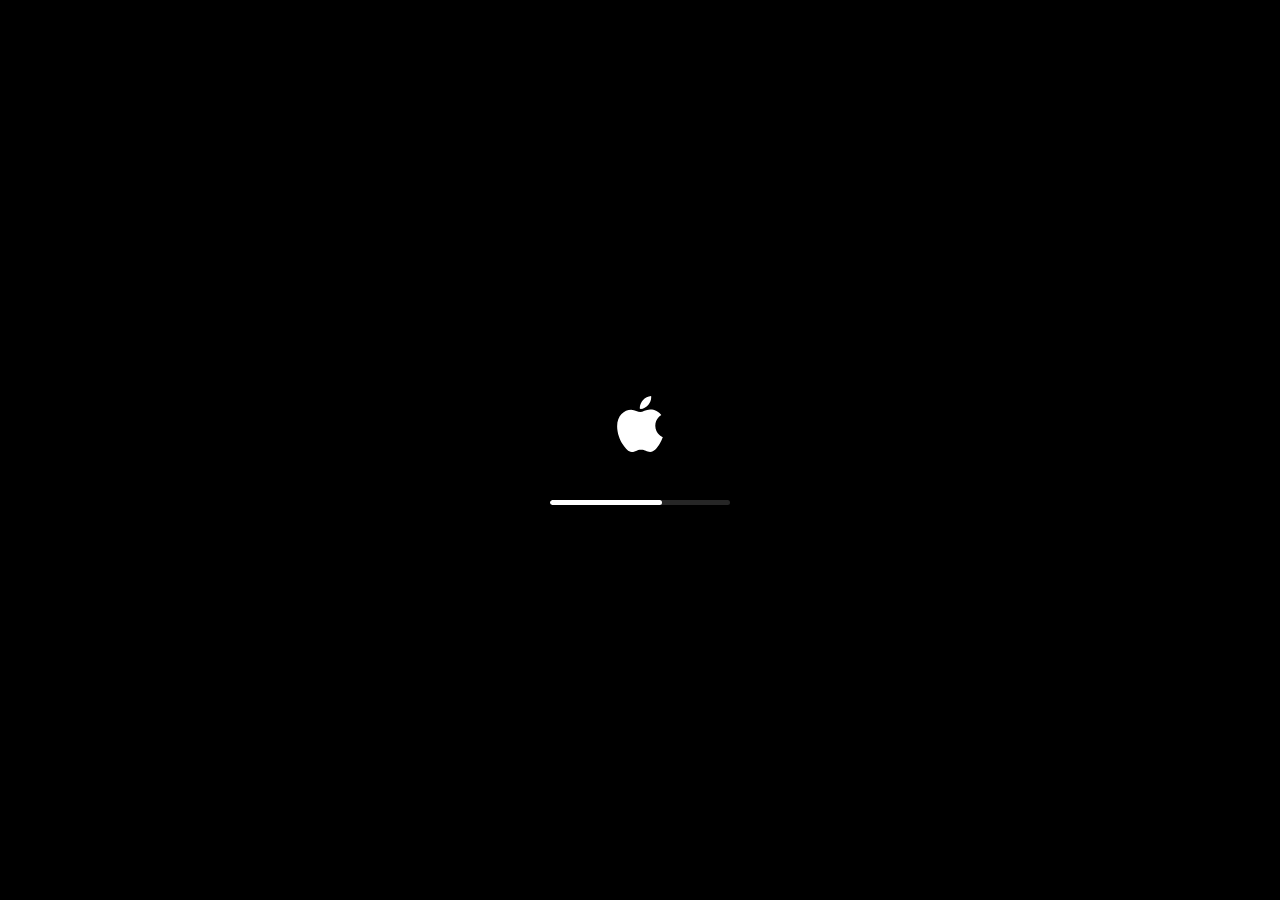
==== index.html @ 7022b4bc "fix: change desktop-content overflow to hidden to prevent Finder text leaking below dock" ====
<!DOCTYPE html>
<html lang="zh-CN">
<head>
  <meta charset="UTF-8">
  <meta name="viewport" content="width=device-width, initial-scale=1.0">
  <title>My Mac Desktop</title>
  <link rel="preconnect" href="https://fonts.googleapis.com">
  <link rel="preconnect" href="https://fonts.gstatic.com" crossorigin>
  <link href="https://fonts.googleapis.com/css2?family=Inter:wght@300;400;500;600;700&display=swap" rel="stylesheet">
  <style>
    *, *::before, *::after { margin: 0; padding: 0; box-sizing: border-box; }

    html, body {
      width: 100%; height: 100%;
      overflow: hidden;
      font-family: -apple-system, BlinkMacSystemFont, 'SF Pro Display', 'SF Pro Text', 'Inter', 'Helvetica Neue', 'PingFang SC', system-ui, sans-serif;
      -webkit-font-smoothing: antialiased;
      user-select: none;
      background: #000;
    }

    /* ========== BOOT ========== */
    #boot-screen {
      position: fixed; inset: 0; z-index: 9999;
      background: #000;
      display: flex; flex-direction: column;
      align-items: center; justify-content: center;
      transition: opacity 0.8s ease;
    }
    #boot-screen.fade-out { opacity: 0; pointer-events: none; }
    .apple-logo-boot { width: 56px; height: 56px; margin-bottom: 48px; }
    .apple-logo-boot svg { fill: #fff; width: 100%; height: 100%; }
    .progress-track { width: 180px; height: 5px; background: rgba(255,255,255,0.15); border-radius: 3px; overflow: hidden; }
    .progress-fill { width: 0%; height: 100%; background: #fff; border-radius: 3px; transition: width 0.3s ease; }

    /* ========== LOCK SCREEN ========== */
    #lock-screen {
      position: fixed; inset: 0; z-index: 9998;
      display: none; flex-direction: column;
      align-items: center; justify-content: center;
      cursor: pointer;
      transition: opacity 0.6s ease, transform 0.6s ease;
    }
    #lock-screen.visible { display: flex; }
    #lock-screen.fade-out { opacity: 0; transform: scale(1.05); pointer-events: none; }
    .lock-wallpaper {
      position: absolute; inset: 0;
      background: url('wallpaper.jpg') center/cover no-repeat;
      background-color: #0a0a0a;
    }
    .lock-wallpaper::after {
      content: ''; position: absolute; inset: 0;
      background: rgba(0,0,0,0.15);
      backdrop-filter: blur(0.5px);
    }
    .lock-time {
      position: relative; z-index: 2;
      font-size: clamp(64px, 10vw, 104px); font-weight: 700; color: #fff;
      letter-spacing: -2px;
      text-shadow: 0 2px 40px rgba(0,0,0,0.4);
      line-height: 1;
    }
    .lock-date {
      position: relative; z-index: 2;
      font-size: clamp(16px, 2.5vw, 24px); font-weight: 400;
      color: rgba(255,255,255,0.85);
      margin-top: 6px; letter-spacing: 0.3px;
    }
    .lock-hint {
      position: relative; z-index: 2;
      margin-top: 60px; font-size: 13px;
      color: rgba(255,255,255,0.45);
      animation: pulse-hint 2.5s ease-in-out infinite;
    }
    @keyframes pulse-hint { 0%,100%{opacity:.4} 50%{opacity:.9} }

    /* ========== DESKTOP ========== */
    #desktop {
      position: fixed; inset: 0; z-index: 100;
      display: none; flex-direction: column;
      overflow: hidden;
    }
    #desktop.visible { display: flex; animation: fadeIn .5s ease; }
    @keyframes fadeIn { from{opacity:0} to{opacity:1} }
    .desktop-wallpaper {
      position: absolute; inset: 0;
      background: url('wallpaper.jpg') center/cover no-repeat;
      background-color: #0a0a0a;
    }

    /* ========== MENU BAR (macOS 15) ========== */
    .menu-bar {
      position: relative; z-index: 200;
      height: 25px;
      background: rgba(30,30,30,0.45);
      backdrop-filter: blur(50px) saturate(180%);
      -webkit-backdrop-filter: blur(50px) saturate(180%);
      display: flex; align-items: center; justify-content: space-between;
      padding: 0 10px 0 8px;
      font-size: 13.5px; font-weight: 450;
      color: rgba(255,255,255,0.92);
      flex-shrink: 0;
      letter-spacing: 0.01em;
    }
    .menu-left { display: flex; align-items: center; height: 100%; }
    .menu-item {
      height: 100%; padding: 0 10px;
      display: flex; align-items: center;
      border-radius: 4px;
      cursor: default;
      position: relative;
      white-space: nowrap;
    }
    .menu-item:hover, .menu-item.active { background: rgba(255,255,255,0.15); }
    .menu-item.apple-menu { padding: 0 10px; }
    .menu-item.apple-menu svg { fill: #fff; width: 12px; height: 14px; }
    .menu-item.app-name { font-weight: 620; }

    .menu-right {
      display: flex; align-items: center; gap: 4px; height: 100%;
    }
    .menu-right-item {
      height: 100%; padding: 0 6px;
      display: flex; align-items: center;
      border-radius: 4px;
      cursor: default;
      font-size: 12px; font-weight: 400;
      color: rgba(255,255,255,0.88);
    }
    .menu-right-item:hover { background: rgba(255,255,255,0.12); }

    /* Dropdown menu */
    .dropdown {
      position: absolute;
      top: 100%; left: 0;
      min-width: 220px;
      background: rgba(40,40,42,0.88);
      backdrop-filter: blur(60px) saturate(200%);
      -webkit-backdrop-filter: blur(60px) saturate(200%);
      border-radius: 6px;
      border: 0.5px solid rgba(255,255,255,0.18);
      box-shadow: 0 8px 40px rgba(0,0,0,0.45), 0 0 0 0.5px rgba(0,0,0,0.3);
      padding: 4px;
      display: none;
      z-index: 999;
    }
    .dropdown.show { display: block; }
    .dropdown-item {
      padding: 4px 10px;
      border-radius: 4px;
      font-size: 13px; color: rgba(255,255,255,0.88);
      display: flex; align-items: center; justify-content: space-between;
      cursor: default;
      white-space: nowrap;
    }
    .dropdown-item:hover { background: #0A84FF; color: #fff; }
    .dropdown-sep { height: 1px; background: rgba(255,255,255,0.1); margin: 4px 10px; }
    .dropdown-item .shortcut { font-size: 12px; color: rgba(255,255,255,0.45); margin-left: 30px; }
    .dropdown-item:hover .shortcut { color: rgba(255,255,255,0.7); }
    .dropdown-item.disabled { color: rgba(255,255,255,0.25); pointer-events: none; }

    /* ========== DESKTOP ICONS ========== */
    .desktop-icons {
      position: absolute; top: 0; left: 0; right: 0; bottom: 0;
      z-index: 5;
      padding: 8px 12px 8px 16px;
      display: flex;
      flex-direction: column;
      flex-wrap: wrap;
      align-items: flex-end;
      align-content: flex-end;
      gap: 4px 2px;
    }
    .desktop-icon {
      display: flex; flex-direction: column;
      align-items: center; justify-content: flex-start;
      width: 80px; height: 90px;
      padding: 6px 4px 4px;
      border-radius: 6px;
      cursor: default;
      text-decoration: none;
    }
    .desktop-icon:hover { background: rgba(255,255,255,0.06); }
    .desktop-icon.selected { background: rgba(0,122,255,0.32); }
    .icon-img {
      width: 52px; height: 52px;
      display: flex; align-items: center; justify-content: center;
      margin-bottom: 4px;
    }
    .icon-img svg { width: 52px; height: 52px; }
    .icon-label {
      font-size: 11px; color: #fff;
      text-align: center; line-height: 1.2;
      text-shadow: 0 1px 3px rgba(0,0,0,0.8), 0 0 6px rgba(0,0,0,0.4);
      max-width: 72px;
      overflow: hidden; text-overflow: ellipsis;
      white-space: nowrap;
    }

    /* ========== DOCK (macOS 15) ========== */
.dock-wrapper {
    position: relative; z-index: 180;
      display: flex; justify-content: center;
      padding-bottom: 3px;
      flex-shrink: 0;
    }
    .dock {
      display: flex; align-items: flex-end;
      gap: 1px;
      padding: 3px 5px;
      background: rgba(255,255,255,0.12);
      backdrop-filter: blur(50px) saturate(200%);
      -webkit-backdrop-filter: blur(50px) saturate(200%);
      border-radius: 18px;
      border: 0.5px solid rgba(255,255,255,0.2);
      box-shadow: 0 0 0 0.5px rgba(0,0,0,0.25), 0 4px 24px rgba(0,0,0,0.35);
    }
    .dock-sep { width: 1px; height: 38px; background: rgba(255,255,255,0.15); margin: 0 4px; align-self: center; }
    .dock-item {
      width: 52px; height: 52px;
      display: flex; align-items: center; justify-content: center;
      cursor: default;
      transition: transform 0.22s cubic-bezier(0.34,1.56,0.64,1);
      position: relative;
    }
    .dock-item:hover { transform: scale(1.4) translateY(-12px); }
    .dock-icon-wrap { width: 48px; height: 48px; display: flex; align-items: center; justify-content: center; }
    .dock-item .tooltip {
      position: absolute; bottom: 62px; left: 50%;
      transform: translateX(-50%) scale(0.8);
      background: rgba(30,30,32,0.82);
      backdrop-filter: blur(16px);
      color: #fff; font-size: 12px; font-weight: 450;
      padding: 3px 10px; border-radius: 4px;
      border: 0.5px solid rgba(255,255,255,0.12);
      white-space: nowrap;
      opacity: 0; pointer-events: none;
      transition: opacity .12s, transform .12s;
    }
    .dock-item:hover .tooltip { opacity: 1; transform: translateX(-50%) scale(1); }
    .dock-dot {
      position: absolute; bottom: -2px; left: 50%;
      transform: translateX(-50%);
      width: 4px; height: 4px;
      border-radius: 50%;
      background: rgba(255,255,255,0.72);
      display: none;
    }
    .dock-item.running .dock-dot { display: block; }

    /* ========== SAFARI WINDOW ========== */
    #safari-overlay {
      position: absolute; inset: 0; z-index: 150;
      display: none; pointer-events: none;
    }
    #safari-overlay.visible { display: block; }
    #safari-window {
      position: absolute; inset: 0;
      display: flex; flex-direction: column;
      border-radius: 0;
      overflow: hidden;
      box-shadow: none;
      opacity: 0;
      pointer-events: auto;
      transition: all .3s cubic-bezier(0.16,1,0.3,1);
    }
    #safari-overlay.visible #safari-window { opacity: 1; }
    #safari-overlay.closing #safari-window { opacity: 0; transform: scale(0.95); }
    /* Windowed mode */
    #safari-window.windowed {
      inset: 8px;
      border-radius: 10px;
      box-shadow: 0 20px 60px rgba(0,0,0,0.5), 0 0 0 0.5px rgba(0,0,0,0.3);
    }

    .safari-toolbar {
      height: 52px;
      background: rgba(38,38,40,0.92);
      backdrop-filter: blur(40px) saturate(180%);
      -webkit-backdrop-filter: blur(40px) saturate(180%);
      display: flex; align-items: center;
      padding: 0 14px; gap: 12px;
      flex-shrink: 0;
      border-bottom: 0.5px solid rgba(255,255,255,0.06);
    }
    .traffic-lights { display: flex; gap: 8px; padding: 0 2px; flex-shrink: 0; }
    .tl {
      width: 12px; height: 12px; border-radius: 50%;
      cursor: default; position: relative;
    }
    .tl-close { background: #FF5F57; }
    .tl-min { background: #FFBD2E; }
    .tl-max { background: #28C840; }
    .traffic-lights:hover .tl-close::after { content: '×'; position: absolute; inset: 0; display: flex; align-items: center; justify-content: center; font-size: 9px; font-weight: 800; color: rgba(80,0,0,0.6); }
    .traffic-lights:hover .tl-min::after { content: '−'; position: absolute; inset: 0; display: flex; align-items: center; justify-content: center; font-size: 12px; font-weight: 800; color: rgba(80,50,0,0.5); line-height: 1; }
    .traffic-lights:hover .tl-max::after { content: ''; position: absolute; inset: 3px; border: 1.5px solid rgba(0,60,0,0.5); border-radius: 1px; }
    /* Fullscreen green button shows diagonal arrows */
    .traffic-lights:hover .tl-max.is-fullscreen::after { content: ''; position: absolute; inset: 2px; border: none; background: url("data:image/svg+xml,%3Csvg xmlns='http://www.w3.org/2000/svg' viewBox='0 0 8 8'%3E%3Cpath d='M0 6L6 0M2 0H0v2M8 6V8H6' stroke='rgba(0,60,0,0.6)' stroke-width='1.2' fill='none'/%3E%3C/svg%3E") center/6px no-repeat; border-radius: 1px; }

    .safari-nav { display: flex; gap: 4px; flex-shrink: 0; }
    .safari-nav-btn { width: 28px; height: 28px; display: flex; align-items: center; justify-content: center; border-radius: 5px; color: rgba(255,255,255,0.3); }
    .safari-addr {
      flex: 1; height: 30px;
      background: rgba(255,255,255,0.07);
      border-radius: 8px;
      display: flex; align-items: center; justify-content: center;
      padding: 0 12px;
      font-size: 12.5px; color: rgba(255,255,255,0.5);
      gap: 5px; min-width: 0;
    }
    .safari-addr .url-text { overflow: hidden; text-overflow: ellipsis; white-space: nowrap; }
    .safari-content { flex: 1; background: #fff; overflow: hidden; }
    .safari-content iframe { width: 100%; height: 100%; border: none; }

    /* ========== ABOUT ME ========== */
    .about-me-page {
      width: 100%; height: 100%;
      background: linear-gradient(160deg, #0c0c0c 0%, #1a1a2e 50%, #16213e 100%);
      display: flex; align-items: center; justify-content: center;
      overflow: auto;
    }
    .about-card { text-align: center; padding: 60px 48px; max-width: 480px; }
    .about-avatar {
      width: 96px; height: 96px; border-radius: 50%;
      background: linear-gradient(135deg, #667eea, #764ba2);
      margin: 0 auto 24px;
      display: flex; align-items: center; justify-content: center;
      font-size: 40px; color: #fff; font-weight: 600;
      box-shadow: 0 8px 32px rgba(102,126,234,0.3);
    }
    .about-name { font-size: 34px; font-weight: 700; color: #fff; letter-spacing: -0.5px; margin-bottom: 6px; }
    .about-sub { font-size: 16px; color: rgba(255,255,255,0.45); margin-bottom: 36px; }
    .about-row { display: flex; align-items: center; gap: 10px; font-size: 15px; color: rgba(255,255,255,0.65); justify-content: center; margin-bottom: 14px; }
    .about-row svg { width: 18px; height: 18px; stroke: rgba(255,255,255,0.4); fill: none; stroke-width: 1.8; flex-shrink: 0; }

    /* ========== ICON BOUNCE ========== */
    .desktop-icon.opening .icon-img { animation: bounce .35s ease; }
    .dock-item.opening .dock-icon-wrap { animation: bounce .35s ease; }
    @keyframes bounce { 0%{transform:scale(1)} 30%{transform:scale(.82)} 60%{transform:scale(1.06)} 100%{transform:scale(1)} }

    /* ========== LAUNCHPAD OVERLAY ========== */
    #launchpad-overlay {
      position: fixed; inset: 0; z-index: 600;
      display: none;
      flex-direction: column;
      align-items: center;
      justify-content: center;
      background: rgba(0,0,0,0.55);
      backdrop-filter: blur(40px) saturate(150%);
      -webkit-backdrop-filter: blur(40px) saturate(150%);
      opacity: 0;
      transition: opacity .3s ease;
    }
    #launchpad-overlay.visible { display: flex; opacity: 1; }
    #launchpad-overlay.fade-in { opacity: 1; }
    #launchpad-overlay.fade-out { opacity: 0; }
    .lp-search {
      width: 240px; height: 34px;
      background: rgba(255,255,255,0.1);
      border: 0.5px solid rgba(255,255,255,0.18);
      border-radius: 8px;
      display: flex; align-items: center;
      padding: 0 10px; gap: 6px;
      margin-bottom: 48px;
      color: rgba(255,255,255,0.4);
      font-size: 14px;
    }
    .lp-search svg { flex-shrink: 0; opacity: 0.5; }
    .lp-grid {
      display: grid;
      grid-template-columns: repeat(7, 96px);
      gap: 28px 16px;
      justify-content: center;
    }
    .lp-icon {
      display: flex; flex-direction: column;
      align-items: center; gap: 6px;
      cursor: default;
      transition: transform .15s;
    }
    .lp-icon:hover { transform: scale(1.08); }
    .lp-icon:active { transform: scale(0.95); }
    .lp-icon-img {
      width: 72px; height: 72px;
      border-radius: 16px;
      display: flex; align-items: center; justify-content: center;
      overflow: hidden;
    }
    .lp-icon-img img { width: 100%; height: 100%; }
    .lp-icon-img svg { width: 100%; height: 100%; }
    .lp-icon-label {
      font-size: 12px; color: #fff;
      text-align: center;
      max-width: 86px;
      overflow: hidden; text-overflow: ellipsis;
      white-space: nowrap;
    }
    .lp-dots {
      display: flex; gap: 8px;
      margin-top: 48px;
    }
    .lp-dot {
      width: 8px; height: 8px; border-radius: 50%;
      background: rgba(255,255,255,0.3);
    }
    .lp-dot.active { background: rgba(255,255,255,0.85); }

    /* ========== FINDER WINDOW ========== */
    #finder-overlay {
      position: absolute; inset: 0; z-index: 160;
      display: none; pointer-events: none;
    }
    #finder-overlay.visible { display: block; }
    #finder-window {
      position: absolute;
      top: 8px; left: 50%; transform: translateX(-50%) scale(0.95);
      width: 820px; height: calc(100% - 16px);
      max-height: 620px;
      pointer-events: auto;
      background: rgba(38,38,40,0.95);
      backdrop-filter: blur(50px) saturate(180%);
      -webkit-backdrop-filter: blur(50px) saturate(180%);
      border-radius: 10px;
      border: 0.5px solid rgba(255,255,255,0.12);
      box-shadow: 0 20px 60px rgba(0,0,0,0.5), 0 0 0 0.5px rgba(0,0,0,0.3);
      display: flex; flex-direction: column;
      overflow: hidden;
      opacity: 0;
      transition: all .3s cubic-bezier(0.16,1,0.3,1);
    }
    #finder-window.fullscreen {
      top: 0; left: 0; transform: none;
      width: 100%; height: 100%;
      max-height: none;
      border-radius: 0;
      box-shadow: none;
      border: none;
    }
    #finder-overlay.visible #finder-window { transform: translateX(-50%) scale(1); opacity: 1; }
    #finder-overlay.visible #finder-window.fullscreen { transform: none; }
    #finder-overlay.closing #finder-window { transform: translateX(-50%) scale(0.95); opacity: 0; }
    #finder-overlay.closing #finder-window.fullscreen { transform: scale(0.95); }
    .finder-toolbar {
      height: 52px;
      background: rgba(48,48,50,0.6);
      display: flex; align-items: center;
      padding: 0 14px; gap: 12px;
      flex-shrink: 0;
      border-bottom: 0.5px solid rgba(255,255,255,0.06);
    }
    .finder-body { display: flex; flex: 1; overflow: hidden; }
    .finder-sidebar {
      width: 180px; padding: 10px 0;
      background: rgba(30,30,32,0.5);
      border-right: 0.5px solid rgba(255,255,255,0.06);
      overflow-y: auto;
      flex-shrink: 0;
    }
    .finder-sb-label {
      font-size: 11px; font-weight: 600;
      color: rgba(255,255,255,0.35);
      padding: 8px 18px 4px;
      text-transform: uppercase;
      letter-spacing: 0.3px;
    }
    .finder-sb-item {
      display: flex; align-items: center; gap: 8px;
      padding: 4px 18px; cursor: default;
      font-size: 13px; color: rgba(255,255,255,0.8);
      border-radius: 5px; margin: 0 6px;
    }
    .finder-sb-item:hover { background: rgba(255,255,255,0.08); }
    .finder-sb-item.selected { background: rgba(10,132,255,0.35); color: #fff; }
    .finder-sb-item svg { width: 16px; height: 16px; flex-shrink: 0; }
    .finder-main {
      flex: 1; padding: 12px 16px;
      display: flex; flex-wrap: wrap;
      align-content: flex-start;
      gap: 4px 2px;
      overflow-y: auto;
    }
    .finder-file {
      width: 88px; padding: 6px 4px;
      display: flex; flex-direction: column;
      align-items: center; gap: 4px;
      border-radius: 6px; cursor: default;
    }
    .finder-file:hover { background: rgba(255,255,255,0.06); }
    .finder-file-icon { font-size: 40px; line-height: 1; }
    .finder-file-name {
      font-size: 11.5px; color: rgba(255,255,255,0.8);
      text-align: center; max-width: 80px;
      overflow: hidden; text-overflow: ellipsis;
      white-space: nowrap;
    }
    .finder-path-bar {
      height: 24px;
      background: rgba(48,48,50,0.4);
      border-top: 0.5px solid rgba(255,255,255,0.06);
      display: flex; align-items: center;
      padding: 0 14px;
      font-size: 11px; color: rgba(255,255,255,0.35);
      gap: 4px; flex-shrink: 0;
    }
  </style>
</head>
<body>

<!-- BOOT -->
<div id="boot-screen">
  <div class="apple-logo-boot">
    <svg viewBox="0 0 814 1000" xmlns="http://www.w3.org/2000/svg"><path d="M788.1 340.9c-5.8 4.5-108.2 62.2-108.2 190.5 0 148.4 130.3 200.9 134.2 202.2-.6 3.2-20.7 71.9-68.7 141.9-42.8 61.6-87.5 123.1-155.5 123.1s-85.5-39.5-164-39.5c-76.5 0-103.7 40.8-165.9 40.8s-105.6-57.8-155.5-127.4c-58.5-81.8-105.9-209.6-105.9-330.8 0-194.4 126.4-297.5 250.8-297.5 66.1 0 121.2 43.4 162.7 43.4 39.5 0 101.1-46 176.3-46 28.5 0 130.9 2.6 198.3 99.2zm-234-181.5c31.1-36.9 53.1-88.1 53.1-139.3 0-7.1-.6-14.3-1.9-20.1-50.6 1.9-110.8 33.7-147.1 75.8-28.5 32.4-55.1 83.6-55.1 135.5 0 7.8 1.3 15.6 1.9 18.1 3.2.6 8.4 1.3 13.6 1.3 45.4 0 102.5-30.4 135.5-71.3z"/></svg>
  </div>
  <div class="progress-track"><div class="progress-fill" id="boot-progress"></div></div>
</div>

<!-- LOCK SCREEN -->
<div id="lock-screen">
  <div class="lock-wallpaper"></div>
  <div class="lock-time" id="lock-time">00:00</div>
  <div class="lock-date" id="lock-date"></div>
  <div class="lock-hint">点击任意位置解锁</div>
</div>

<!-- DESKTOP -->
<div id="desktop">
  <div class="desktop-wallpaper"></div>

  <!-- Menu Bar -->
  <div class="menu-bar" id="menu-bar">
    <div class="menu-left">
      <div class="menu-item apple-menu" data-menu="apple">
        <svg viewBox="0 0 814 1000" xmlns="http://www.w3.org/2000/svg"><path d="M788.1 340.9c-5.8 4.5-108.2 62.2-108.2 190.5 0 148.4 130.3 200.9 134.2 202.2-.6 3.2-20.7 71.9-68.7 141.9-42.8 61.6-87.5 123.1-155.5 123.1s-85.5-39.5-164-39.5c-76.5 0-103.7 40.8-165.9 40.8s-105.6-57.8-155.5-127.4c-58.5-81.8-105.9-209.6-105.9-330.8 0-194.4 126.4-297.5 250.8-297.5 66.1 0 121.2 43.4 162.7 43.4 39.5 0 101.1-46 176.3-46 28.5 0 130.9 2.6 198.3 99.2zm-234-181.5c31.1-36.9 53.1-88.1 53.1-139.3 0-7.1-.6-14.3-1.9-20.1-50.6 1.9-110.8 33.7-147.1 75.8-28.5 32.4-55.1 83.6-55.1 135.5 0 7.8 1.3 15.6 1.9 18.1 3.2.6 8.4 1.3 13.6 1.3 45.4 0 102.5-30.4 135.5-71.3z"/></svg>
        <div class="dropdown" id="dropdown-apple">
          <div class="dropdown-item">关于本机</div>
          <div class="dropdown-sep"></div>
          <div class="dropdown-item">系统设置...<span class="shortcut"></span></div>
          <div class="dropdown-item">App Store...</div>
          <div class="dropdown-sep"></div>
          <div class="dropdown-item">最近使用的项目 <span class="shortcut">▸</span></div>
          <div class="dropdown-sep"></div>
          <div class="dropdown-item">强制退出...<span class="shortcut">⌥⌘⎋</span></div>
          <div class="dropdown-sep"></div>
          <div class="dropdown-item">睡眠</div>
          <div class="dropdown-item">重新启动...</div>
          <div class="dropdown-item">关机...</div>
          <div class="dropdown-sep"></div>
          <div class="dropdown-item">锁定屏幕<span class="shortcut">⌃⌘Q</span></div>
          <div class="dropdown-item">退出登录...<span class="shortcut">⇧⌘Q</span></div>
        </div>
      </div>
      <div class="menu-item app-name" id="menu-app-name" data-menu="app">
        Finder
        <div class="dropdown" id="dropdown-app">
          <div class="dropdown-item">关于 Finder</div>
          <div class="dropdown-sep"></div>
          <div class="dropdown-item">设置...<span class="shortcut">⌘,</span></div>
          <div class="dropdown-sep"></div>
          <div class="dropdown-item">清倒废纸篓...<span class="shortcut">⇧⌘⌫</span></div>
          <div class="dropdown-sep"></div>
          <div class="dropdown-item">隐藏 Finder<span class="shortcut">⌘H</span></div>
          <div class="dropdown-item">隐藏其他<span class="shortcut">⌥⌘H</span></div>
        </div>
      </div>
      <div class="menu-item" data-menu="file">文件
        <div class="dropdown" id="dropdown-file">
          <div class="dropdown-item">新建 Finder 窗口<span class="shortcut">⌘N</span></div>
          <div class="dropdown-item">新建标签页<span class="shortcut">⌘T</span></div>
          <div class="dropdown-item">新建文件夹<span class="shortcut">⇧⌘N</span></div>
          <div class="dropdown-sep"></div>
          <div class="dropdown-item">打开<span class="shortcut">⌘O</span></div>
          <div class="dropdown-item">关闭窗口<span class="shortcut">⌘W</span></div>
          <div class="dropdown-sep"></div>
          <div class="dropdown-item">显示简介<span class="shortcut">⌘I</span></div>
        </div>
      </div>
      <div class="menu-item" data-menu="edit">编辑
        <div class="dropdown" id="dropdown-edit">
          <div class="dropdown-item">撤销<span class="shortcut">⌘Z</span></div>
          <div class="dropdown-item">重做<span class="shortcut">⇧⌘Z</span></div>
          <div class="dropdown-sep"></div>
          <div class="dropdown-item">剪切<span class="shortcut">⌘X</span></div>
          <div class="dropdown-item">拷贝<span class="shortcut">⌘C</span></div>
          <div class="dropdown-item">粘贴<span class="shortcut">⌘V</span></div>
          <div class="dropdown-item">全选<span class="shortcut">⌘A</span></div>
        </div>
      </div>
      <div class="menu-item" data-menu="view">显示
        <div class="dropdown" id="dropdown-view">
          <div class="dropdown-item">以图标显示<span class="shortcut">⌘1</span></div>
          <div class="dropdown-item">以列表显示<span class="shortcut">⌘2</span></div>
          <div class="dropdown-item">以分栏显示<span class="shortcut">⌘3</span></div>
          <div class="dropdown-item">以画廊显示<span class="shortcut">⌘4</span></div>
          <div class="dropdown-sep"></div>
          <div class="dropdown-item">隐藏工具栏<span class="shortcut">⌥⌘T</span></div>
          <div class="dropdown-item">隐藏路径栏</div>
          <div class="dropdown-item">隐藏状态栏</div>
        </div>
      </div>
      <div class="menu-item" data-menu="go">前往
        <div class="dropdown" id="dropdown-go">
          <div class="dropdown-item">后退<span class="shortcut">⌘[</span></div>
          <div class="dropdown-item">前进<span class="shortcut">⌘]</span></div>
          <div class="dropdown-sep"></div>
          <div class="dropdown-item">个人收藏</div>
          <div class="dropdown-item">最近使用</div>
          <div class="dropdown-item">文稿</div>
          <div class="dropdown-item">桌面</div>
          <div class="dropdown-item">下载<span class="shortcut">⌥⌘L</span></div>
          <div class="dropdown-sep"></div>
          <div class="dropdown-item">前往文件夹...<span class="shortcut">⇧⌘G</span></div>
        </div>
      </div>
      <div class="menu-item" data-menu="window">窗口
        <div class="dropdown" id="dropdown-window">
          <div class="dropdown-item">最小化<span class="shortcut">⌘M</span></div>
          <div class="dropdown-item">缩放</div>
          <div class="dropdown-sep"></div>
          <div class="dropdown-item">将所有窗口移到前面</div>
        </div>
      </div>
      <div class="menu-item" data-menu="help">帮助
        <div class="dropdown" id="dropdown-help">
          <div class="dropdown-item">macOS 帮助</div>
          <div class="dropdown-sep"></div>
          <div class="dropdown-item">Finder 使用手册</div>
        </div>
      </div>
    </div>
    <div class="menu-right">
      <div class="menu-right-item">
        <svg width="15" height="11" viewBox="0 0 16 12" fill="none" style="vertical-align:middle;"><path d="M1 3.5C4.5.5 11.5.5 15 3.5" stroke="rgba(255,255,255,.85)" stroke-width="1.4" stroke-linecap="round"/><path d="M3.5 6C5.8 4 10.2 4 12.5 6" stroke="rgba(255,255,255,.85)" stroke-width="1.4" stroke-linecap="round"/><path d="M6 8.5C7.2 7.5 8.8 7.5 10 8.5" stroke="rgba(255,255,255,.85)" stroke-width="1.4" stroke-linecap="round"/><circle cx="8" cy="11" r="1" fill="rgba(255,255,255,.85)"/></svg>
      </div>
      <div class="menu-right-item">
        <svg width="20" height="10" viewBox="0 0 22 11" fill="none" style="vertical-align:middle;"><rect x=".5" y=".5" width="18" height="10" rx="2.5" stroke="rgba(255,255,255,.65)" stroke-width="1"/><rect x="19.5" y="3.5" width="2" height="4" rx=".8" fill="rgba(255,255,255,.35)"/><rect x="2" y="2" width="14" height="7" rx="1.2" fill="rgba(255,255,255,.75)"/></svg>
      </div>
      <div class="menu-right-item" id="menu-clock" style="min-width:135px;text-align:right;font-variant-numeric:tabular-nums;">00:00</div>
    </div>
  </div>

  <!-- Content Area (between menu bar and dock) -->
  <div id="desktop-content" style="flex:1;position:relative;overflow:hidden;">
  <!-- Desktop Icons -->
  <div class="desktop-icons" id="desktop-icons">
    <!-- About Me -->
    <div class="desktop-icon" data-app="about-me" ondblclick="openApp(this)">
      <div class="icon-img">
        <!-- macOS Contacts icon style -->
        <svg width="64" height="64" viewBox="0 0 120 120"><defs><linearGradient id="g-contact" x1="0%" y1="0%" x2="0%" y2="100%"><stop offset="0%" stop-color="#f0f0f0"/><stop offset="100%" stop-color="#d0d0d0"/></linearGradient></defs><rect width="120" height="120" rx="26" fill="url(#g-contact)"/><rect x="6" y="8" width="108" height="104" rx="20" fill="#fff"/><rect x="3" y="0" width="6" height="120" rx="3" fill="#c8c8c8"/><circle cx="60" cy="44" r="16" fill="#b0b8c0"/><path d="M34 90c0-14.4 11.6-24 26-24s26 9.6 26 24" fill="#b0b8c0"/></svg>
      </div>
      <span class="icon-label">关于我</span>
    </div>

    <!-- Vibe Coding -->
    <div class="desktop-icon" data-app="vibe-coding" data-url="vibe-coding-guide.html" ondblclick="openApp(this)">
      <div class="icon-img">
        <svg width="64" height="64" viewBox="0 0 120 120"><defs><linearGradient id="g-vibe" x1="0%" y1="0%" x2="100%" y2="100%"><stop offset="0%" stop-color="#5856D6"/><stop offset="50%" stop-color="#AF52DE"/><stop offset="100%" stop-color="#FF2D55"/></linearGradient></defs><rect width="120" height="120" rx="26" fill="url(#g-vibe)"/><path d="M60 28L38 68h20l-6 24 28-40H62l6-24z" fill="#fff" opacity=".95"/></svg>
      </div>
      <span class="icon-label">Vibe Coding</span>
    </div>
  </div>

  <!-- Safari Window -->
  <div id="safari-overlay">
    <div id="safari-window">
      <div class="safari-toolbar">
        <div class="traffic-lights">
          <div class="tl tl-close" onclick="closeSafari()"></div>
          <div class="tl tl-min" onclick="minimizeSafari()"></div>
          <div class="tl tl-max" onclick="toggleSafariFullscreen()"></div>
        </div>
        <div class="safari-nav">
          <div class="safari-nav-btn"><svg width="14" height="14" viewBox="0 0 24 24" fill="none" stroke="currentColor" stroke-width="2.2" stroke-linecap="round"><path d="M15 18l-6-6 6-6"/></svg></div>
          <div class="safari-nav-btn"><svg width="14" height="14" viewBox="0 0 24 24" fill="none" stroke="currentColor" stroke-width="2.2" stroke-linecap="round"><path d="M9 18l6-6-6-6"/></svg></div>
        </div>
        <div class="safari-addr">
          <svg width="10" height="12" viewBox="0 0 10 12" fill="none" stroke="currentColor" stroke-width="1.4" stroke-linecap="round" style="opacity:.45;flex-shrink:0;"><rect x="1" y="5" width="8" height="6" rx="1.5"/><path d="M3 5V3.5a2 2 0 0 1 4 0V5"/></svg>
          <span class="url-text" id="safari-url">about:blank</span>
        </div>
        <div style="width:28px;height:28px;display:flex;align-items:center;justify-content:center;color:rgba(255,255,255,.35);flex-shrink:0;">
          <svg width="14" height="14" viewBox="0 0 24 24" fill="none" stroke="currentColor" stroke-width="2" stroke-linecap="round"><path d="M4 12v8a2 2 0 0 0 2 2h12a2 2 0 0 0 2-2v-8M12 2v13M8 6l4-4 4 4"/></svg>
        </div>
      </div>
      <div class="safari-content" id="safari-content"></div>
    </div>
  </div>

  <!-- Finder Window -->
  <div id="finder-overlay">
    <div id="finder-window">
      <div class="finder-toolbar">
        <div class="traffic-lights">
          <div class="tl tl-close" onclick="closeFinder()"></div>
          <div class="tl tl-min" onclick="minimizeFinder()"></div>
          <div class="tl tl-max" onclick="toggleFinderFullscreen()"></div>
        </div>
        <div style="display:flex;align-items:center;gap:6px;margin-left:8px;">
          <svg width="16" height="16" viewBox="0 0 24 24" fill="none" stroke="rgba(255,255,255,.35)" stroke-width="2" stroke-linecap="round"><path d="M15 18l-6-6 6-6"/></svg>
          <svg width="16" height="16" viewBox="0 0 24 24" fill="none" stroke="rgba(255,255,255,.35)" stroke-width="2" stroke-linecap="round"><path d="M9 18l6-6-6-6"/></svg>
        </div>
        <div id="finder-title" style="flex:1;text-align:center;font-size:14px;font-weight:500;color:rgba(255,255,255,.85);">最近使用</div>
      </div>
      <div class="finder-body">
        <div class="finder-sidebar">
          <div class="finder-sb-label">个人收藏</div>
          <div class="finder-sb-item" onclick="finderNav(this,'AirDrop')">
            <svg viewBox="0 0 24 24" fill="none" stroke="#0A84FF" stroke-width="2" stroke-linecap="round"><circle cx="12" cy="12" r="10"/><path d="M12 8v4l3 3"/></svg>
            <span>AirDrop</span>
          </div>
          <div class="finder-sb-item selected" onclick="finderNav(this,'最近使用')">
            <svg viewBox="0 0 24 24" fill="none" stroke="#0A84FF" stroke-width="2" stroke-linecap="round"><circle cx="12" cy="12" r="10"/><path d="M12 6v6l4 2"/></svg>
            <span>最近使用</span>
          </div>
          <div class="finder-sb-item" onclick="finderNav(this,'应用程序')">
            <svg viewBox="0 0 24 24" fill="none" stroke="#0A84FF" stroke-width="2" stroke-linecap="round"><rect x="3" y="3" width="7" height="7" rx="1"/><rect x="14" y="3" width="7" height="7" rx="1"/><rect x="3" y="14" width="7" height="7" rx="1"/><rect x="14" y="14" width="7" height="7" rx="1"/></svg>
            <span>应用程序</span>
          </div>
          <div class="finder-sb-item" onclick="finderNav(this,'桌面')">
            <svg viewBox="0 0 24 24" fill="none" stroke="#0A84FF" stroke-width="2" stroke-linecap="round"><rect x="2" y="3" width="20" height="14" rx="2"/><path d="M8 21h8M12 17v4"/></svg>
            <span>桌面</span>
          </div>
          <div class="finder-sb-item" onclick="finderNav(this,'文稿')">
            <svg viewBox="0 0 24 24" fill="none" stroke="#0A84FF" stroke-width="2" stroke-linecap="round"><path d="M14 2H6a2 2 0 0 0-2 2v16a2 2 0 0 0 2 2h12a2 2 0 0 0 2-2V8z"/><path d="M14 2v6h6"/></svg>
            <span>文稿</span>
          </div>
          <div class="finder-sb-item" onclick="finderNav(this,'下载')">
            <svg viewBox="0 0 24 24" fill="none" stroke="#0A84FF" stroke-width="2" stroke-linecap="round"><path d="M21 15v4a2 2 0 0 1-2 2H5a2 2 0 0 1-2-2v-4M7 10l5 5 5-5M12 15V3"/></svg>
            <span>下载</span>
          </div>
          <div class="finder-sb-label" style="margin-top:8px;">位置</div>
          <div class="finder-sb-item" onclick="finderNav(this,'MacBook Pro')">
            <svg viewBox="0 0 24 24" fill="none" stroke="#8E8E93" stroke-width="2" stroke-linecap="round"><rect x="2" y="3" width="20" height="14" rx="2"/><path d="M2 17h20"/></svg>
            <span>MacBook Pro</span>
          </div>
        </div>
        <div class="finder-main" id="finder-main">
          <div class="finder-file"><div class="finder-file-icon">📄</div><div class="finder-file-name">index.html</div></div>
          <div class="finder-file"><div class="finder-file-icon">📄</div><div class="finder-file-name">vibe-coding.html</div></div>
          <div class="finder-file"><div class="finder-file-icon">🖼️</div><div class="finder-file-name">wallpaper.jpg</div></div>
          <div class="finder-file"><div class="finder-file-icon">📁</div><div class="finder-file-name">icons</div></div>
          <div class="finder-file"><div class="finder-file-icon">📄</div><div class="finder-file-name">readme.md</div></div>
          <div class="finder-file"><div class="finder-file-icon">📁</div><div class="finder-file-name">.github</div></div>
        </div>
      </div>
      <div class="finder-path-bar">
        <span>Macintosh HD</span><span>›</span><span>Users</span><span>›</span><span>jamie</span><span>›</span><span>Desktop</span>
      </div>
    </div>
  </div>

  </div><!-- end #desktop-content -->

  <!-- Dock -->
  <div class="dock-wrapper">
    <div class="dock" id="dock">
      <!-- Finder -->
      <div class="dock-item running" onclick="openFinder()">
        <div class="dock-icon-wrap">
          <img src="icons/finder.png" width="48" height="48" style="border-radius:10px;" draggable="false">
        </div>
        <span class="tooltip">Finder</span>
        <span class="dock-dot"></span>
      </div>

      <!-- Safari -->
      <div class="dock-item">
        <div class="dock-icon-wrap">
          <img src="icons/safari.png" width="48" height="48" style="border-radius:10px;" draggable="false">
        </div>
        <span class="tooltip">Safari</span>
        <span class="dock-dot"></span>
      </div>

      <!-- Launchpad -->
      <div class="dock-item" onclick="openLaunchpad()">
        <div class="dock-icon-wrap">
          <img src="icons/launchpad.png" width="48" height="48" style="border-radius:10px;" draggable="false">
        </div>
        <span class="tooltip">Launchpad</span>
        <span class="dock-dot"></span>
      </div>

      <div class="dock-sep"></div>

      <!-- About Me -->
      <div class="dock-item" data-app="about-me" ondblclick="openApp(this)">
        <div class="dock-icon-wrap">
          <svg width="48" height="48" viewBox="0 0 120 120"><rect width="120" height="120" rx="26" fill="url(#g-contact)"/><rect x="6" y="8" width="108" height="104" rx="20" fill="#fff"/><rect x="3" y="0" width="6" height="120" rx="3" fill="#c8c8c8"/><circle cx="60" cy="44" r="16" fill="#b0b8c0"/><path d="M34 90c0-14.4 11.6-24 26-24s26 9.6 26 24" fill="#b0b8c0"/></svg>
        </div>
        <span class="tooltip">关于我</span>
        <span class="dock-dot"></span>
      </div>

      <!-- Vibe Coding -->
      <div class="dock-item" data-app="vibe-coding" data-url="vibe-coding-guide.html" ondblclick="openApp(this)">
        <div class="dock-icon-wrap">
          <svg width="48" height="48" viewBox="0 0 120 120"><rect width="120" height="120" rx="26" fill="url(#g-vibe)"/><path d="M60 28L38 68h20l-6 24 28-40H62l6-24z" fill="#fff" opacity=".95"/></svg>
        </div>
        <span class="tooltip">Vibe Coding</span>
        <span class="dock-dot"></span>
      </div>

      <div class="dock-sep"></div>

      <!-- Trash -->
      <div class="dock-item">
        <div class="dock-icon-wrap">
          <img src="icons/trash.png" width="48" height="48" draggable="false">
        </div>
        <span class="tooltip">废纸篓</span>
        <span class="dock-dot"></span>
      </div>
    </div>
  </div>
</div><!-- end #desktop -->

<!-- LAUNCHPAD OVERLAY -->
<div id="launchpad-overlay" onclick="closeLaunchpad(event)">
  <div class="lp-search">
    <svg width="14" height="14" viewBox="0 0 24 24" fill="none" stroke="currentColor" stroke-width="2" stroke-linecap="round"><circle cx="11" cy="11" r="8"/><path d="m21 21-4.35-4.35"/></svg>
    <span>搜索</span>
  </div>
  <div class="lp-grid">
    <div class="lp-icon" data-app="about-me" ondblclick="lpOpenApp(this)">
      <div class="lp-icon-img"><svg viewBox="0 0 120 120"><defs><linearGradient id="g-ct2" x1="0%" y1="0%" x2="0%" y2="100%"><stop offset="0%" stop-color="#f0f0f0"/><stop offset="100%" stop-color="#d0d0d0"/></linearGradient></defs><rect width="120" height="120" rx="26" fill="url(#g-ct2)"/><rect x="6" y="8" width="108" height="104" rx="20" fill="#fff"/><rect x="3" y="0" width="6" height="120" rx="3" fill="#c8c8c8"/><circle cx="60" cy="44" r="16" fill="#b0b8c0"/><path d="M34 90c0-14.4 11.6-24 26-24s26 9.6 26 24" fill="#b0b8c0"/></svg></div>
      <span class="lp-icon-label">关于我</span>
    </div>
    <div class="lp-icon" data-app="vibe-coding" data-url="vibe-coding-guide.html" ondblclick="lpOpenApp(this)">
      <div class="lp-icon-img"><svg viewBox="0 0 120 120"><defs><linearGradient id="g-vb2" x1="0%" y1="0%" x2="100%" y2="100%"><stop offset="0%" stop-color="#5856D6"/><stop offset="50%" stop-color="#AF52DE"/><stop offset="100%" stop-color="#FF2D55"/></linearGradient></defs><rect width="120" height="120" rx="26" fill="url(#g-vb2)"/><path d="M60 28L38 68h20l-6 24 28-40H62l6-24z" fill="#fff" opacity=".95"/></svg></div>
      <span class="lp-icon-label">Vibe Coding</span>
    </div>
    <div class="lp-icon">
      <div class="lp-icon-img"><img src="icons/safari.png"></div>
      <span class="lp-icon-label">Safari</span>
    </div>
    <div class="lp-icon">
      <div class="lp-icon-img"><svg viewBox="0 0 120 120"><rect width="120" height="120" rx="26" fill="#1C9CF6"/><path d="M30 42h60v6H30z" fill="#fff" opacity=".9"/><path d="M30 56h60v6H30z" fill="#fff" opacity=".9"/><path d="M30 70h42v6H30z" fill="#fff" opacity=".9"/></svg></div>
      <span class="lp-icon-label">备忘录</span>
    </div>
    <div class="lp-icon">
      <div class="lp-icon-img"><svg viewBox="0 0 120 120"><defs><linearGradient id="g-msg" x1="0%" y1="0%" x2="0%" y2="100%"><stop offset="0%" stop-color="#5FE25A"/><stop offset="100%" stop-color="#30D158"/></linearGradient></defs><rect width="120" height="120" rx="26" fill="url(#g-msg)"/><path d="M28 48c0-10 10-18 32-18s32 8 32 18-10 18-32 18c-4 0-8-.3-11-1l-12 6 4-10c-8-4-13-8-13-13z" fill="#fff"/></svg></div>
      <span class="lp-icon-label">信息</span>
    </div>
    <div class="lp-icon">
      <div class="lp-icon-img"><svg viewBox="0 0 120 120"><defs><linearGradient id="g-map" x1="0%" y1="0%" x2="100%" y2="100%"><stop offset="0%" stop-color="#52D726"/><stop offset="100%" stop-color="#27AE60"/></linearGradient></defs><rect width="120" height="120" rx="26" fill="url(#g-map)"/><circle cx="60" cy="52" r="16" fill="none" stroke="#fff" stroke-width="4"/><path d="M60 68l-10 20h20z" fill="#fff"/></svg></div>
      <span class="lp-icon-label">地图</span>
    </div>
    <div class="lp-icon">
      <div class="lp-icon-img"><svg viewBox="0 0 120 120"><defs><linearGradient id="g-pho" x1="0%" y1="0%" x2="0%" y2="100%"><stop offset="0%" stop-color="#FF9500"/><stop offset="100%" stop-color="#FF7043"/></linearGradient></defs><rect width="120" height="120" rx="26" fill="url(#g-pho)"/><circle cx="60" cy="60" r="24" fill="none" stroke="#fff" stroke-width="4"/><circle cx="60" cy="60" r="8" fill="#fff"/></svg></div>
      <span class="lp-icon-label">照片</span>
    </div>
    <div class="lp-icon">
      <div class="lp-icon-img"><svg viewBox="0 0 120 120"><rect width="120" height="120" rx="26" fill="#f5f5f5"/><rect x="18" y="18" width="84" height="84" rx="4" fill="#fff" stroke="#ddd" stroke-width="1.5"/><text x="60" y="42" text-anchor="middle" font-size="14" font-weight="600" fill="#FF3B30">星期三</text><text x="60" y="82" text-anchor="middle" font-size="44" font-weight="300" fill="#1c1c1e">23</text></svg></div>
      <span class="lp-icon-label">日历</span>
    </div>
    <div class="lp-icon">
      <div class="lp-icon-img"><svg viewBox="0 0 120 120"><defs><linearGradient id="g-mus" x1="0%" y1="0%" x2="100%" y2="100%"><stop offset="0%" stop-color="#FF2D55"/><stop offset="100%" stop-color="#FF6B6B"/></linearGradient></defs><rect width="120" height="120" rx="26" fill="url(#g-mus)"/><text x="60" y="76" text-anchor="middle" font-size="52" fill="#fff">♫</text></svg></div>
      <span class="lp-icon-label">音乐</span>
    </div>
    <div class="lp-icon">
      <div class="lp-icon-img"><svg viewBox="0 0 120 120"><defs><linearGradient id="g-set" x1="0%" y1="0%" x2="0%" y2="100%"><stop offset="0%" stop-color="#8E8E93"/><stop offset="100%" stop-color="#636366"/></linearGradient></defs><rect width="120" height="120" rx="26" fill="url(#g-set)"/><circle cx="60" cy="60" r="24" fill="none" stroke="#fff" stroke-width="4"/><g stroke="#fff" stroke-width="6" stroke-linecap="round"><line x1="60" y1="28" x2="60" y2="36"/><line x1="60" y1="84" x2="60" y2="92"/><line x1="28" y1="60" x2="36" y2="60"/><line x1="84" y1="60" x2="92" y2="60"/><line x1="37.4" y1="37.4" x2="43" y2="43"/><line x1="77" y1="77" x2="82.6" y2="82.6"/><line x1="82.6" y1="37.4" x2="77" y2="43"/><line x1="43" y1="77" x2="37.4" y2="82.6"/></g></svg></div>
      <span class="lp-icon-label">系统设置</span>
    </div>
    <div class="lp-icon">
      <div class="lp-icon-img"><svg viewBox="0 0 120 120"><defs><linearGradient id="g-cal2" x1="0%" y1="0%" x2="0%" y2="100%"><stop offset="0%" stop-color="#5856D6"/><stop offset="100%" stop-color="#AF52DE"/></linearGradient></defs><rect width="120" height="120" rx="26" fill="url(#g-cal2)"/><rect x="26" y="30" width="68" height="60" rx="8" fill="#fff" opacity=".9"/><path d="M38 30V22M82 30V22" stroke="#fff" stroke-width="4" stroke-linecap="round"/></svg></div>
      <span class="lp-icon-label">提醒事项</span>
    </div>
    <div class="lp-icon">
      <div class="lp-icon-img"><svg viewBox="0 0 120 120"><rect width="120" height="120" rx="26" fill="#007AFF"/><path d="M60 24L36 60h16v36h16V60h16z" fill="#fff" opacity=".9"/></svg></div>
      <span class="lp-icon-label">App Store</span>
    </div>
    <div class="lp-icon">
      <div class="lp-icon-img"><img src="icons/finder.png" style="border-radius:16px;"></div>
      <span class="lp-icon-label">Finder</span>
    </div>
    <div class="lp-icon">
      <div class="lp-icon-img"><svg viewBox="0 0 120 120"><defs><linearGradient id="g-tv" x1="0%" y1="0%" x2="0%" y2="100%"><stop offset="0%" stop-color="#636366"/><stop offset="100%" stop-color="#1c1c1e"/></linearGradient></defs><rect width="120" height="120" rx="26" fill="url(#g-tv)"/><text x="60" y="72" text-anchor="middle" font-size="28" font-weight="700" fill="#fff">TV</text></svg></div>
      <span class="lp-icon-label">Apple TV</span>
    </div>
  </div>
  <div class="lp-dots">
    <div class="lp-dot active"></div>
    <div class="lp-dot"></div>
  </div>
</div>


<script>
// === Clocks ===
const WD=['星期日','星期一','星期二','星期三','星期四','星期五','星期六'];
function tick(){
  const n=new Date(), h=String(n.getHours()).padStart(2,'0'), m=String(n.getMinutes()).padStart(2,'0'), t=h+':'+m;
  const $ = s=>document.getElementById(s);
  const mo=n.getMonth()+1, d=n.getDate(), wd=WD[n.getDay()];
  if($('lock-time')) $('lock-time').textContent=t;
  if($('lock-date')) $('lock-date').textContent=mo+'月'+d+'日 '+wd;
  if($('menu-clock')) $('menu-clock').textContent=wd+' '+mo+'月'+d+'日 '+t;
}
tick(); setInterval(tick,1000);

// === Boot ===
let prog=0;
const bi=setInterval(()=>{
  prog+=Math.random()*12+3;
  if(prog>=100){prog=100;document.getElementById('boot-progress').style.width='100%';clearInterval(bi);
    setTimeout(()=>{document.getElementById('boot-screen').classList.add('fade-out');
      setTimeout(()=>{document.getElementById('boot-screen').style.display='none';document.getElementById('lock-screen').classList.add('visible');},800);
    },400);
  } else document.getElementById('boot-progress').style.width=prog+'%';
},200);

// === Lock -> Desktop ===
document.getElementById('lock-screen').addEventListener('click',()=>{
  document.getElementById('lock-screen').classList.add('fade-out');
  setTimeout(()=>{document.getElementById('lock-screen').style.display='none';document.getElementById('desktop').classList.add('visible');},600);
});

// === Menu bar dropdowns ===
let activeMenu=null;
document.querySelectorAll('.menu-item[data-menu]').forEach(item=>{
  const dd=item.querySelector('.dropdown');
  item.addEventListener('click',(e)=>{
    e.stopPropagation();
    if(activeMenu===dd){closeMenus();return;}
    closeMenus();
    dd.classList.add('show');
    item.classList.add('active');
    activeMenu=dd;
  });
  item.addEventListener('mouseenter',()=>{
    if(activeMenu && activeMenu!==dd){
      closeMenus();
      dd.classList.add('show');
      item.classList.add('active');
      activeMenu=dd;
    }
  });
});
function closeMenus(){
  document.querySelectorAll('.dropdown').forEach(d=>d.classList.remove('show'));
  document.querySelectorAll('.menu-item').forEach(m=>m.classList.remove('active'));
  activeMenu=null;
}
document.addEventListener('click',()=>closeMenus());

// === Apps ===
const apps={'about-me':{name:'关于我'},'vibe-coding':{name:'Vibe Coding',url:'vibe-coding-guide.html'}};
let curApp=null;

function aboutHTML(){
  return '<div class="about-me-page"><div class="about-card">'+
    '<div class="about-avatar">J</div>'+
    '<div class="about-name">你好，我是 Jamie</div>'+
    '<div class="about-sub">一个怕代码的设计师</div>'+
    '<div class="about-row"><svg viewBox="0 0 24 24"><path d="M21 11.5a8.38 8.38 0 0 1-.9 3.8 8.5 8.5 0 0 1-7.6 4.7 8.38 8.38 0 0 1-3.8-.9L3 21l1.9-5.7a8.38 8.38 0 0 1-.9-3.8 8.5 8.5 0 0 1 4.7-7.6 8.38 8.38 0 0 1 3.8-.9h.5a8.48 8.48 0 0 1 8 8v.5z" stroke-linecap="round" stroke-linejoin="round"/></svg><span>微信：jianjianshuile</span></div>'+
    '<div class="about-row"><svg viewBox="0 0 24 24"><rect x="2" y="4" width="20" height="16" rx="2"/><path d="M22 7l-10 7L2 7" stroke-linecap="round" stroke-linejoin="round"/></svg><span>邮箱：1039450800@qq.com</span></div>'+
    '</div></div>';
}

function openSafari(appId){
  const app=apps[appId]; if(!app) return;
  curApp=appId;
  document.querySelectorAll('.dock-item[data-app="'+appId+'"]').forEach(e=>e.classList.add('running'));
  document.getElementById('menu-app-name').childNodes[0].textContent=app.name;
  const ct=document.getElementById('safari-content'), url=document.getElementById('safari-url');
  if(app.url){ct.innerHTML='<iframe src="'+app.url+'"></iframe>';url.textContent=app.url;}
  else{ct.innerHTML=aboutHTML();url.textContent='关于我 — Jamie';}
  const ov=document.getElementById('safari-overlay');
  ov.classList.remove('closing');ov.classList.add('visible');
}

function closeSafari(){
  const ov=document.getElementById('safari-overlay');
  ov.classList.add('closing');
  if(curApp) document.querySelectorAll('.dock-item[data-app="'+curApp+'"]').forEach(e=>e.classList.remove('running'));
  setTimeout(()=>{ov.classList.remove('visible','closing');document.getElementById('safari-content').innerHTML='';
    document.getElementById('safari-window').classList.remove('windowed');
    document.querySelector('#safari-window .tl-max').classList.remove('is-fullscreen');
    document.getElementById('menu-app-name').childNodes[0].textContent='Finder';curApp=null;},280);
}

function minimizeSafari(){
  // Minimize = close with a scale-down animation (simulated)
  closeSafari();
}

function toggleSafariFullscreen(){
  const win=document.getElementById('safari-window');
  const btn=win.querySelector('.tl-max');
  win.classList.toggle('windowed');
  btn.classList.toggle('is-fullscreen');
}

function openApp(el){
  el.classList.add('opening');
  const appId=el.getAttribute('data-app');
  setTimeout(()=>{openSafari(appId);el.classList.remove('opening');},340);
}

// === Launchpad ===
function openLaunchpad(){
  const ov=document.getElementById('launchpad-overlay');
  ov.style.display='flex';
  requestAnimationFrame(()=>{requestAnimationFrame(()=>{ov.classList.add('visible');});});
}
function closeLaunchpad(e){
  if(e && e.target!==e.currentTarget && !e.target.closest('.lp-dots')) return;
  const ov=document.getElementById('launchpad-overlay');
  ov.classList.remove('visible');
  ov.classList.add('fade-out');
  setTimeout(()=>{ov.style.display='none';ov.classList.remove('fade-out');},300);
}
function lpOpenApp(el){
  closeLaunchpad({target:document.getElementById('launchpad-overlay'),currentTarget:document.getElementById('launchpad-overlay')});
  const appId=el.getAttribute('data-app');
  setTimeout(()=>{openSafari(appId);},320);
}
// ESC to close launchpad
document.addEventListener('keydown',(e)=>{
  if(e.key==='Escape'){
    const lp=document.getElementById('launchpad-overlay');
    if(lp.classList.contains('visible')) closeLaunchpad({target:lp,currentTarget:lp});
    const fo=document.getElementById('finder-overlay');
    if(fo.classList.contains('visible')) closeFinder();
  }
});

// === Finder ===
let finderOpen=false;
function openFinder(){
  if(finderOpen) return;
  finderOpen=true;
  const ov=document.getElementById('finder-overlay');
  ov.classList.remove('closing');ov.classList.add('visible');
}
function closeFinder(){
const ov=document.getElementById('finder-overlay');
ov.classList.add('closing');
setTimeout(()=>{ov.classList.remove('visible','closing');finderOpen=false;
  document.getElementById('finder-window').classList.remove('fullscreen');
  document.querySelector('#finder-window .tl-max').classList.remove('is-fullscreen');
},260);
}

function minimizeFinder(){
  closeFinder();
}

function toggleFinderFullscreen(){
  const win=document.getElementById('finder-window');
  const btn=win.querySelector('.tl-max');
  win.classList.toggle('fullscreen');
  btn.classList.toggle('is-fullscreen');
}
function finderNav(el,name){
  document.querySelectorAll('.finder-sb-item').forEach(i=>i.classList.remove('selected'));
  el.classList.add('selected');
  document.querySelector('.finder-toolbar div:last-child').textContent=name;
  const main=document.getElementById('finder-main');
  const files={
    'AirDrop':'',
    '最近使用':'<div class="finder-file"><div class="finder-file-icon">📄</div><div class="finder-file-name">index.html</div></div><div class="finder-file"><div class="finder-file-icon">📄</div><div class="finder-file-name">vibe-coding.html</div></div><div class="finder-file"><div class="finder-file-icon">🖼️</div><div class="finder-file-name">wallpaper.jpg</div></div><div class="finder-file"><div class="finder-file-icon">📁</div><div class="finder-file-name">icons</div></div>',
    '应用程序':'<div class="finder-file"><div class="finder-file-icon">🌐</div><div class="finder-file-name">Safari</div></div><div class="finder-file"><div class="finder-file-icon">📝</div><div class="finder-file-name">备忘录</div></div><div class="finder-file"><div class="finder-file-icon">⚙️</div><div class="finder-file-name">系统设置</div></div><div class="finder-file"><div class="finder-file-icon">🎵</div><div class="finder-file-name">音乐</div></div><div class="finder-file"><div class="finder-file-icon">📸</div><div class="finder-file-name">照片</div></div><div class="finder-file"><div class="finder-file-icon">💬</div><div class="finder-file-name">信息</div></div><div class="finder-file"><div class="finder-file-icon">📧</div><div class="finder-file-name">邮件</div></div><div class="finder-file"><div class="finder-file-icon">📅</div><div class="finder-file-name">日历</div></div>',
    '桌面':'<div class="finder-file"><div class="finder-file-icon">📄</div><div class="finder-file-name">index.html</div></div><div class="finder-file"><div class="finder-file-icon">🖼️</div><div class="finder-file-name">wallpaper.jpg</div></div>',
    '文稿':'<div class="finder-file"><div class="finder-file-icon">📁</div><div class="finder-file-name">项目</div></div><div class="finder-file"><div class="finder-file-icon">📄</div><div class="finder-file-name">笔记.txt</div></div>',
    '下载':'<div class="finder-file"><div class="finder-file-icon">📦</div><div class="finder-file-name">archive.zip</div></div><div class="finder-file"><div class="finder-file-icon">🖼️</div><div class="finder-file-name">photo.png</div></div>',
    'MacBook Pro':'<div class="finder-file"><div class="finder-file-icon">💾</div><div class="finder-file-name">Macintosh HD</div></div>'
  };
  main.innerHTML=files[name]||'<div style="padding:40px;color:rgba(255,255,255,.3);font-size:13px;width:100%;text-align:center;">此文件夹为空</div>';
}

// Desktop selection
document.querySelectorAll('.desktop-icon').forEach(ic=>{
  ic.addEventListener('click',()=>{
    document.querySelectorAll('.desktop-icon').forEach(i=>i.classList.remove('selected'));
    ic.classList.add('selected');
  });
});
document.getElementById('desktop-icons').addEventListener('click',e=>{
  if(e.target===e.currentTarget) document.querySelectorAll('.desktop-icon').forEach(i=>i.classList.remove('selected'));
});
</script>

</body>
</html>
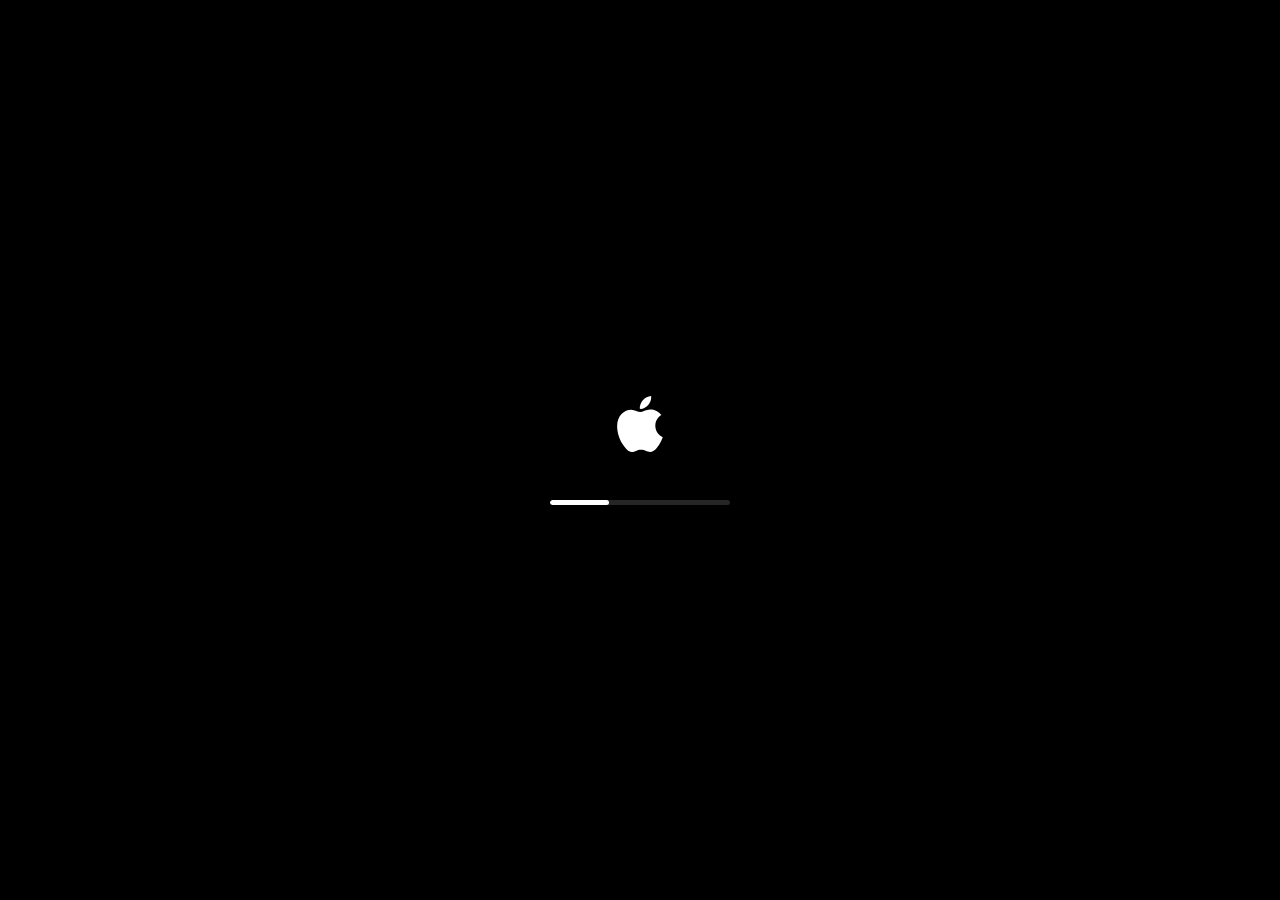
==== commit 85b6151a: "feat: add design standard page with full spec content" ====
--- a/index.html
+++ b/index.html
@@ -657,6 +657,14 @@
         <svg width="64" height="64" viewBox="0 0 120 120"><defs><linearGradient id="g-vibe" x1="0%" y1="0%" x2="100%" y2="100%"><stop offset="0%" stop-color="#5856D6"/><stop offset="50%" stop-color="#AF52DE"/><stop offset="100%" stop-color="#FF2D55"/></linearGradient></defs><rect width="120" height="120" rx="26" fill="url(#g-vibe)"/><path d="M60 28L38 68h20l-6 24 28-40H62l6-24z" fill="#fff" opacity=".95"/></svg>
       </div>
       <span class="icon-label">Vibe Coding</span>
+    </div>
+
+    <!-- Design Standard -->
+    <div class="desktop-icon" data-app="design-standard" data-url="design-standard.html" ondblclick="openApp(this)">
+      <div class="icon-img">
+        <svg width="64" height="64" viewBox="0 0 120 120"><defs><linearGradient id="g-design" x1="0%" y1="0%" x2="100%" y2="100%"><stop offset="0%" stop-color="#FFDD00"/><stop offset="100%" stop-color="#FF7700"/></linearGradient></defs><rect width="120" height="120" rx="26" fill="url(#g-design)"/><rect x="28" y="24" width="64" height="72" rx="6" fill="#fff" opacity=".95"/><rect x="36" y="36" width="28" height="3" rx="1.5" fill="#FF7700" opacity=".8"/><rect x="36" y="44" width="48" height="2" rx="1" fill="#333" opacity=".25"/><rect x="36" y="50" width="44" height="2" rx="1" fill="#333" opacity=".25"/><rect x="36" y="56" width="40" height="2" rx="1" fill="#333" opacity=".25"/><rect x="36" y="66" width="20" height="3" rx="1.5" fill="#FFDD00"/><rect x="36" y="74" width="48" height="2" rx="1" fill="#333" opacity=".25"/><rect x="36" y="80" width="36" height="2" rx="1" fill="#333" opacity=".25"/></svg>
+      </div>
+      <span class="icon-label">设计规范</span>
     </div>
   </div>
 
@@ -800,6 +808,15 @@
         <span class="dock-dot"></span>
       </div>
 
+      <!-- Design Standard -->
+      <div class="dock-item" data-app="design-standard" data-url="design-standard.html" ondblclick="openApp(this)">
+        <div class="dock-icon-wrap">
+          <svg width="48" height="48" viewBox="0 0 120 120"><rect width="120" height="120" rx="26" fill="url(#g-design)"/><rect x="28" y="24" width="64" height="72" rx="6" fill="#fff" opacity=".95"/><rect x="36" y="36" width="28" height="3" rx="1.5" fill="#FF7700" opacity=".8"/><rect x="36" y="44" width="48" height="2" rx="1" fill="#333" opacity=".25"/><rect x="36" y="50" width="44" height="2" rx="1" fill="#333" opacity=".25"/><rect x="36" y="56" width="40" height="2" rx="1" fill="#333" opacity=".25"/><rect x="36" y="66" width="20" height="3" rx="1.5" fill="#FFDD00"/><rect x="36" y="74" width="48" height="2" rx="1" fill="#333" opacity=".25"/><rect x="36" y="80" width="36" height="2" rx="1" fill="#333" opacity=".25"/></svg>
+        </div>
+        <span class="tooltip">设计规范</span>
+        <span class="dock-dot"></span>
+      </div>
+
       <div class="dock-sep"></div>
 
       <!-- Trash -->
@@ -825,11 +842,15 @@
       <div class="lp-icon-img"><svg viewBox="0 0 120 120"><defs><linearGradient id="g-ct2" x1="0%" y1="0%" x2="0%" y2="100%"><stop offset="0%" stop-color="#f0f0f0"/><stop offset="100%" stop-color="#d0d0d0"/></linearGradient></defs><rect width="120" height="120" rx="26" fill="url(#g-ct2)"/><rect x="6" y="8" width="108" height="104" rx="20" fill="#fff"/><rect x="3" y="0" width="6" height="120" rx="3" fill="#c8c8c8"/><circle cx="60" cy="44" r="16" fill="#b0b8c0"/><path d="M34 90c0-14.4 11.6-24 26-24s26 9.6 26 24" fill="#b0b8c0"/></svg></div>
       <span class="lp-icon-label">关于我</span>
     </div>
-    <div class="lp-icon" data-app="vibe-coding" data-url="vibe-coding-guide.html" ondblclick="lpOpenApp(this)">
-      <div class="lp-icon-img"><svg viewBox="0 0 120 120"><defs><linearGradient id="g-vb2" x1="0%" y1="0%" x2="100%" y2="100%"><stop offset="0%" stop-color="#5856D6"/><stop offset="50%" stop-color="#AF52DE"/><stop offset="100%" stop-color="#FF2D55"/></linearGradient></defs><rect width="120" height="120" rx="26" fill="url(#g-vb2)"/><path d="M60 28L38 68h20l-6 24 28-40H62l6-24z" fill="#fff" opacity=".95"/></svg></div>
-      <span class="lp-icon-label">Vibe Coding</span>
-    </div>
-    <div class="lp-icon">
+<div class="lp-icon" data-app="vibe-coding" data-url="vibe-coding-guide.html" ondblclick="lpOpenApp(this)">
+<div class="lp-icon-img"><svg viewBox="0 0 120 120"><defs><linearGradient id="g-vb2" x1="0%" y1="0%" x2="100%" y2="100%"><stop offset="0%" stop-color="#5856D6"/><stop offset="50%" stop-color="#AF52DE"/><stop offset="100%" stop-color="#FF2D55"/></linearGradient></defs><rect width="120" height="120" rx="26" fill="url(#g-vb2)"/><path d="M60 28L38 68h20l-6 24 28-40H62l6-24z" fill="#fff" opacity=".95"/></svg></div>
+<span class="lp-icon-label">Vibe Coding</span>
+</div>
+<div class="lp-icon" data-app="design-standard" data-url="design-standard.html" ondblclick="lpOpenApp(this)">
+<div class="lp-icon-img"><svg viewBox="0 0 120 120"><defs><linearGradient id="g-ds2" x1="0%" y1="0%" x2="100%" y2="100%"><stop offset="0%" stop-color="#FFDD00"/><stop offset="100%" stop-color="#FF7700"/></linearGradient></defs><rect width="120" height="120" rx="26" fill="url(#g-ds2)"/><rect x="28" y="24" width="64" height="72" rx="6" fill="#fff" opacity=".95"/><rect x="36" y="36" width="28" height="3" rx="1.5" fill="#FF7700" opacity=".8"/><rect x="36" y="44" width="48" height="2" rx="1" fill="#333" opacity=".25"/><rect x="36" y="50" width="44" height="2" rx="1" fill="#333" opacity=".25"/><rect x="36" y="56" width="40" height="2" rx="1" fill="#333" opacity=".25"/><rect x="36" y="66" width="20" height="3" rx="1.5" fill="#FFDD00"/><rect x="36" y="74" width="48" height="2" rx="1" fill="#333" opacity=".25"/><rect x="36" y="80" width="36" height="2" rx="1" fill="#333" opacity=".25"/></svg></div>
+<span class="lp-icon-label">设计规范</span>
+</div>
+<div class="lp-icon">
       <div class="lp-icon-img"><img src="icons/safari.png"></div>
       <span class="lp-icon-label">Safari</span>
     </div>
@@ -944,7 +965,7 @@
 document.addEventListener('click',()=>closeMenus());
 
 // === Apps ===
-const apps={'about-me':{name:'关于我'},'vibe-coding':{name:'Vibe Coding',url:'vibe-coding-guide.html'}};
+const apps={'about-me':{name:'关于我'},'vibe-coding':{name:'Vibe Coding',url:'vibe-coding-guide.html'},'design-standard':{name:'设计规范',url:'design-standard.html'}};
 let curApp=null;
 
 function aboutHTML(){
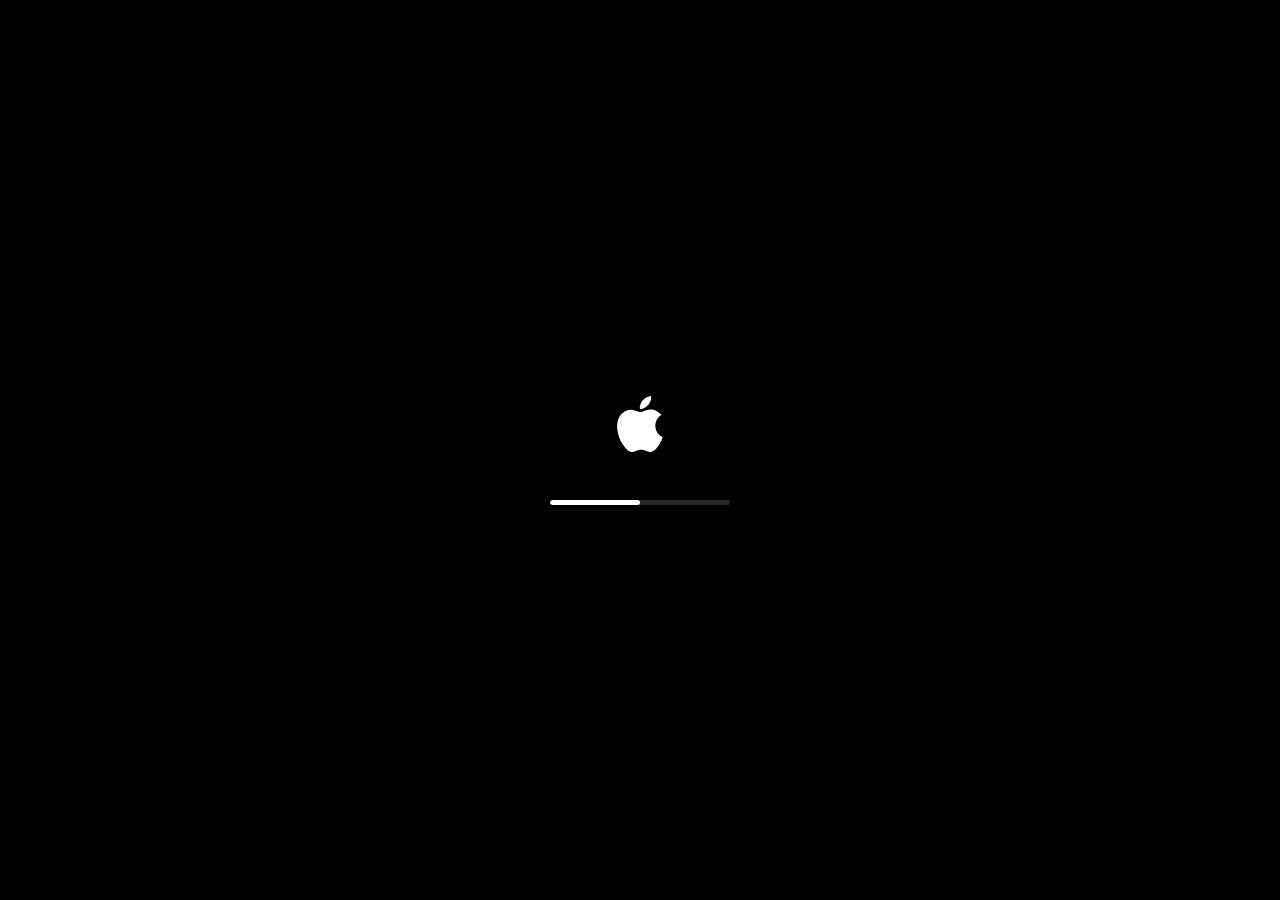
==== commit 7738f13e: "feat: replace hand-written design page with actual React build from design-stand repo" ====
--- a/index.html
+++ b/index.html
@@ -660,7 +660,7 @@
     </div>
 
     <!-- Design Standard -->
-    <div class="desktop-icon" data-app="design-standard" data-url="design-standard.html" ondblclick="openApp(this)">
+    <div class="desktop-icon" data-app="design-standard" data-url="design-stand/index.html" ondblclick="openApp(this)">
       <div class="icon-img">
         <svg width="64" height="64" viewBox="0 0 120 120"><defs><linearGradient id="g-design" x1="0%" y1="0%" x2="100%" y2="100%"><stop offset="0%" stop-color="#FFDD00"/><stop offset="100%" stop-color="#FF7700"/></linearGradient></defs><rect width="120" height="120" rx="26" fill="url(#g-design)"/><rect x="28" y="24" width="64" height="72" rx="6" fill="#fff" opacity=".95"/><rect x="36" y="36" width="28" height="3" rx="1.5" fill="#FF7700" opacity=".8"/><rect x="36" y="44" width="48" height="2" rx="1" fill="#333" opacity=".25"/><rect x="36" y="50" width="44" height="2" rx="1" fill="#333" opacity=".25"/><rect x="36" y="56" width="40" height="2" rx="1" fill="#333" opacity=".25"/><rect x="36" y="66" width="20" height="3" rx="1.5" fill="#FFDD00"/><rect x="36" y="74" width="48" height="2" rx="1" fill="#333" opacity=".25"/><rect x="36" y="80" width="36" height="2" rx="1" fill="#333" opacity=".25"/></svg>
       </div>
@@ -809,7 +809,7 @@
       </div>
 
       <!-- Design Standard -->
-      <div class="dock-item" data-app="design-standard" data-url="design-standard.html" ondblclick="openApp(this)">
+      <div class="dock-item" data-app="design-standard" data-url="design-stand/index.html" ondblclick="openApp(this)">
         <div class="dock-icon-wrap">
           <svg width="48" height="48" viewBox="0 0 120 120"><rect width="120" height="120" rx="26" fill="url(#g-design)"/><rect x="28" y="24" width="64" height="72" rx="6" fill="#fff" opacity=".95"/><rect x="36" y="36" width="28" height="3" rx="1.5" fill="#FF7700" opacity=".8"/><rect x="36" y="44" width="48" height="2" rx="1" fill="#333" opacity=".25"/><rect x="36" y="50" width="44" height="2" rx="1" fill="#333" opacity=".25"/><rect x="36" y="56" width="40" height="2" rx="1" fill="#333" opacity=".25"/><rect x="36" y="66" width="20" height="3" rx="1.5" fill="#FFDD00"/><rect x="36" y="74" width="48" height="2" rx="1" fill="#333" opacity=".25"/><rect x="36" y="80" width="36" height="2" rx="1" fill="#333" opacity=".25"/></svg>
         </div>
@@ -846,7 +846,7 @@
 <div class="lp-icon-img"><svg viewBox="0 0 120 120"><defs><linearGradient id="g-vb2" x1="0%" y1="0%" x2="100%" y2="100%"><stop offset="0%" stop-color="#5856D6"/><stop offset="50%" stop-color="#AF52DE"/><stop offset="100%" stop-color="#FF2D55"/></linearGradient></defs><rect width="120" height="120" rx="26" fill="url(#g-vb2)"/><path d="M60 28L38 68h20l-6 24 28-40H62l6-24z" fill="#fff" opacity=".95"/></svg></div>
 <span class="lp-icon-label">Vibe Coding</span>
 </div>
-<div class="lp-icon" data-app="design-standard" data-url="design-standard.html" ondblclick="lpOpenApp(this)">
+<div class="lp-icon" data-app="design-standard" data-url="design-stand/index.html" ondblclick="lpOpenApp(this)">
 <div class="lp-icon-img"><svg viewBox="0 0 120 120"><defs><linearGradient id="g-ds2" x1="0%" y1="0%" x2="100%" y2="100%"><stop offset="0%" stop-color="#FFDD00"/><stop offset="100%" stop-color="#FF7700"/></linearGradient></defs><rect width="120" height="120" rx="26" fill="url(#g-ds2)"/><rect x="28" y="24" width="64" height="72" rx="6" fill="#fff" opacity=".95"/><rect x="36" y="36" width="28" height="3" rx="1.5" fill="#FF7700" opacity=".8"/><rect x="36" y="44" width="48" height="2" rx="1" fill="#333" opacity=".25"/><rect x="36" y="50" width="44" height="2" rx="1" fill="#333" opacity=".25"/><rect x="36" y="56" width="40" height="2" rx="1" fill="#333" opacity=".25"/><rect x="36" y="66" width="20" height="3" rx="1.5" fill="#FFDD00"/><rect x="36" y="74" width="48" height="2" rx="1" fill="#333" opacity=".25"/><rect x="36" y="80" width="36" height="2" rx="1" fill="#333" opacity=".25"/></svg></div>
 <span class="lp-icon-label">设计规范</span>
 </div>
@@ -965,7 +965,7 @@
 document.addEventListener('click',()=>closeMenus());
 
 // === Apps ===
-const apps={'about-me':{name:'关于我'},'vibe-coding':{name:'Vibe Coding',url:'vibe-coding-guide.html'},'design-standard':{name:'设计规范',url:'design-standard.html'}};
+const apps={'about-me':{name:'关于我'},'vibe-coding':{name:'Vibe Coding',url:'vibe-coding-guide.html'},'design-standard':{name:'设计规范',url:'design-stand/index.html'}};
 let curApp=null;
 
 function aboutHTML(){
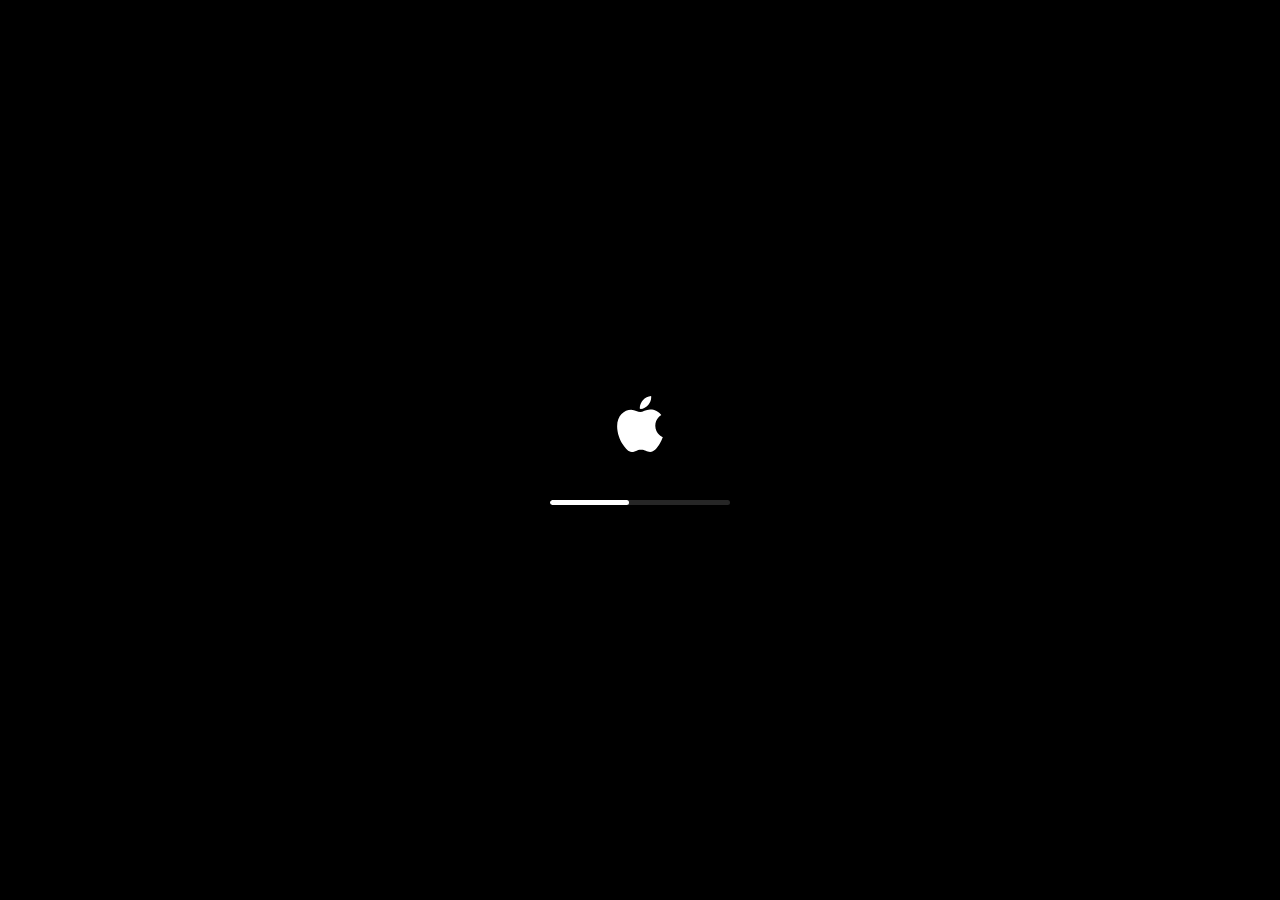
==== commit e83a3cf6: "fix: add BrowserRouter basename, SPA redirects, and correct iframe URL for design-stand" ====
--- a/index.html
+++ b/index.html
@@ -660,7 +660,7 @@
     </div>
 
     <!-- Design Standard -->
-    <div class="desktop-icon" data-app="design-standard" data-url="design-stand/index.html" ondblclick="openApp(this)">
+    <div class="desktop-icon" data-app="design-standard" data-url="design-stand/" ondblclick="openApp(this)">
       <div class="icon-img">
         <svg width="64" height="64" viewBox="0 0 120 120"><defs><linearGradient id="g-design" x1="0%" y1="0%" x2="100%" y2="100%"><stop offset="0%" stop-color="#FFDD00"/><stop offset="100%" stop-color="#FF7700"/></linearGradient></defs><rect width="120" height="120" rx="26" fill="url(#g-design)"/><rect x="28" y="24" width="64" height="72" rx="6" fill="#fff" opacity=".95"/><rect x="36" y="36" width="28" height="3" rx="1.5" fill="#FF7700" opacity=".8"/><rect x="36" y="44" width="48" height="2" rx="1" fill="#333" opacity=".25"/><rect x="36" y="50" width="44" height="2" rx="1" fill="#333" opacity=".25"/><rect x="36" y="56" width="40" height="2" rx="1" fill="#333" opacity=".25"/><rect x="36" y="66" width="20" height="3" rx="1.5" fill="#FFDD00"/><rect x="36" y="74" width="48" height="2" rx="1" fill="#333" opacity=".25"/><rect x="36" y="80" width="36" height="2" rx="1" fill="#333" opacity=".25"/></svg>
       </div>
@@ -809,7 +809,7 @@
       </div>
 
       <!-- Design Standard -->
-      <div class="dock-item" data-app="design-standard" data-url="design-stand/index.html" ondblclick="openApp(this)">
+      <div class="dock-item" data-app="design-standard" data-url="design-stand/" ondblclick="openApp(this)">
         <div class="dock-icon-wrap">
           <svg width="48" height="48" viewBox="0 0 120 120"><rect width="120" height="120" rx="26" fill="url(#g-design)"/><rect x="28" y="24" width="64" height="72" rx="6" fill="#fff" opacity=".95"/><rect x="36" y="36" width="28" height="3" rx="1.5" fill="#FF7700" opacity=".8"/><rect x="36" y="44" width="48" height="2" rx="1" fill="#333" opacity=".25"/><rect x="36" y="50" width="44" height="2" rx="1" fill="#333" opacity=".25"/><rect x="36" y="56" width="40" height="2" rx="1" fill="#333" opacity=".25"/><rect x="36" y="66" width="20" height="3" rx="1.5" fill="#FFDD00"/><rect x="36" y="74" width="48" height="2" rx="1" fill="#333" opacity=".25"/><rect x="36" y="80" width="36" height="2" rx="1" fill="#333" opacity=".25"/></svg>
         </div>
@@ -846,7 +846,7 @@
 <div class="lp-icon-img"><svg viewBox="0 0 120 120"><defs><linearGradient id="g-vb2" x1="0%" y1="0%" x2="100%" y2="100%"><stop offset="0%" stop-color="#5856D6"/><stop offset="50%" stop-color="#AF52DE"/><stop offset="100%" stop-color="#FF2D55"/></linearGradient></defs><rect width="120" height="120" rx="26" fill="url(#g-vb2)"/><path d="M60 28L38 68h20l-6 24 28-40H62l6-24z" fill="#fff" opacity=".95"/></svg></div>
 <span class="lp-icon-label">Vibe Coding</span>
 </div>
-<div class="lp-icon" data-app="design-standard" data-url="design-stand/index.html" ondblclick="lpOpenApp(this)">
+<div class="lp-icon" data-app="design-standard" data-url="design-stand/" ondblclick="lpOpenApp(this)">
 <div class="lp-icon-img"><svg viewBox="0 0 120 120"><defs><linearGradient id="g-ds2" x1="0%" y1="0%" x2="100%" y2="100%"><stop offset="0%" stop-color="#FFDD00"/><stop offset="100%" stop-color="#FF7700"/></linearGradient></defs><rect width="120" height="120" rx="26" fill="url(#g-ds2)"/><rect x="28" y="24" width="64" height="72" rx="6" fill="#fff" opacity=".95"/><rect x="36" y="36" width="28" height="3" rx="1.5" fill="#FF7700" opacity=".8"/><rect x="36" y="44" width="48" height="2" rx="1" fill="#333" opacity=".25"/><rect x="36" y="50" width="44" height="2" rx="1" fill="#333" opacity=".25"/><rect x="36" y="56" width="40" height="2" rx="1" fill="#333" opacity=".25"/><rect x="36" y="66" width="20" height="3" rx="1.5" fill="#FFDD00"/><rect x="36" y="74" width="48" height="2" rx="1" fill="#333" opacity=".25"/><rect x="36" y="80" width="36" height="2" rx="1" fill="#333" opacity=".25"/></svg></div>
 <span class="lp-icon-label">设计规范</span>
 </div>
@@ -965,7 +965,7 @@
 document.addEventListener('click',()=>closeMenus());
 
 // === Apps ===
-const apps={'about-me':{name:'关于我'},'vibe-coding':{name:'Vibe Coding',url:'vibe-coding-guide.html'},'design-standard':{name:'设计规范',url:'design-stand/index.html'}};
+const apps={'about-me':{name:'关于我'},'vibe-coding':{name:'Vibe Coding',url:'vibe-coding-guide.html'},'design-standard':{name:'设计规范',url:'design-stand/'}};
 let curApp=null;
 
 function aboutHTML(){
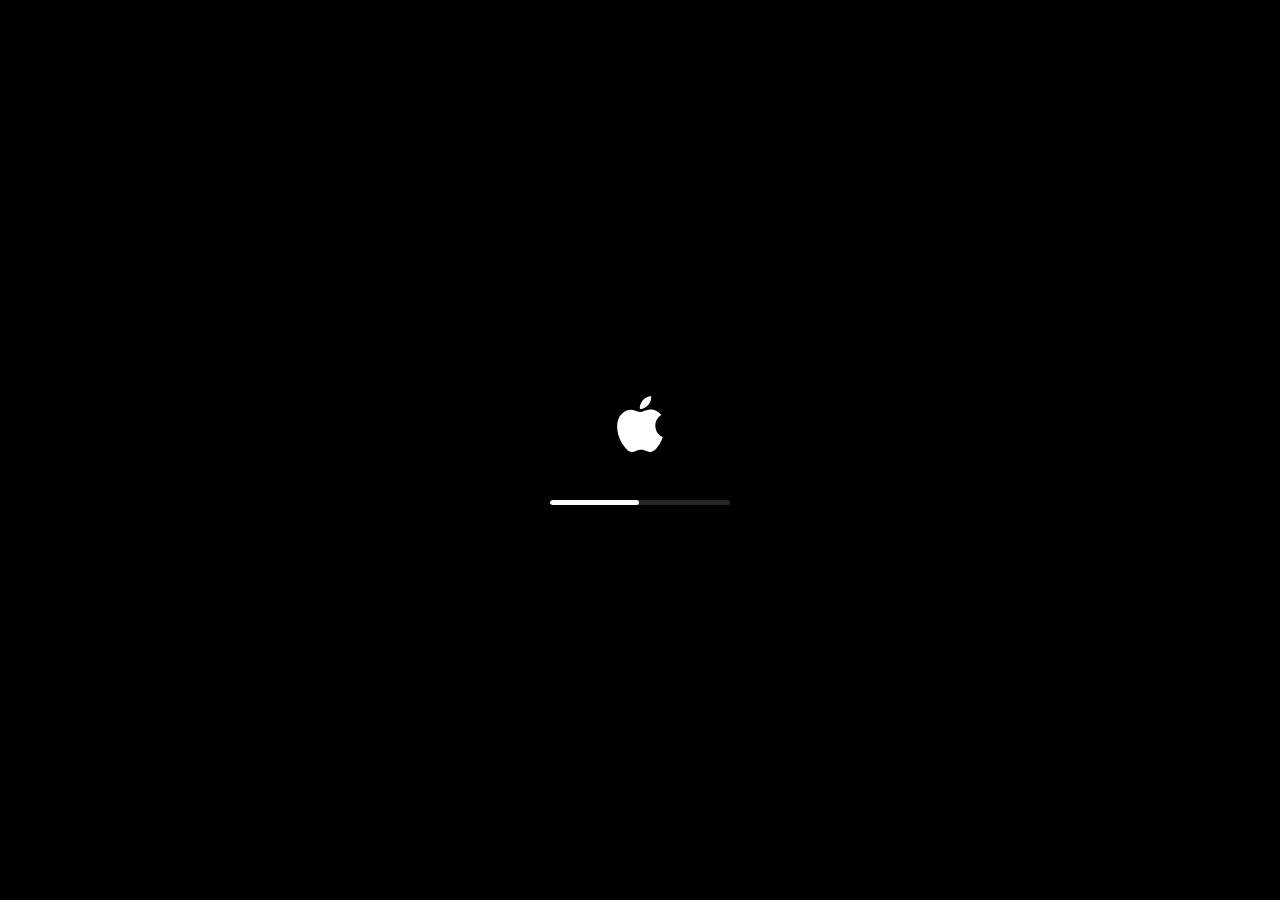
==== commit 6e677bd5: "feat: add 设计工具箱 folder with 3 MasterGo plugin showcases" ====
--- a/index.html
+++ b/index.html
@@ -440,6 +440,10 @@
     #finder-overlay.visible #finder-window.fullscreen { transform: none; }
     #finder-overlay.closing #finder-window { transform: translateX(-50%) scale(0.95); opacity: 0; }
     #finder-overlay.closing #finder-window.fullscreen { transform: scale(0.95); }
+
+    /* Finder plugin item dblclick */
+    .finder-file.plugin-item { cursor: default; }
+    .finder-file.plugin-item:active { background: rgba(10,132,255,0.25); }
     .finder-toolbar {
       height: 52px;
       background: rgba(48,48,50,0.6);
@@ -665,6 +669,23 @@
         <svg width="64" height="64" viewBox="0 0 120 120"><defs><linearGradient id="g-design" x1="0%" y1="0%" x2="100%" y2="100%"><stop offset="0%" stop-color="#FFDD00"/><stop offset="100%" stop-color="#FF7700"/></linearGradient></defs><rect width="120" height="120" rx="26" fill="url(#g-design)"/><rect x="28" y="24" width="64" height="72" rx="6" fill="#fff" opacity=".95"/><rect x="36" y="36" width="28" height="3" rx="1.5" fill="#FF7700" opacity=".8"/><rect x="36" y="44" width="48" height="2" rx="1" fill="#333" opacity=".25"/><rect x="36" y="50" width="44" height="2" rx="1" fill="#333" opacity=".25"/><rect x="36" y="56" width="40" height="2" rx="1" fill="#333" opacity=".25"/><rect x="36" y="66" width="20" height="3" rx="1.5" fill="#FFDD00"/><rect x="36" y="74" width="48" height="2" rx="1" fill="#333" opacity=".25"/><rect x="36" y="80" width="36" height="2" rx="1" fill="#333" opacity=".25"/></svg>
       </div>
       <span class="icon-label">设计规范</span>
+    </div>
+
+    <!-- 设计工具箱 (Folder) -->
+    <div class="desktop-icon" data-folder="design-toolbox" ondblclick="openToolboxFolder()">
+      <div class="icon-img">
+        <svg width="64" height="64" viewBox="0 0 120 120">
+          <defs><linearGradient id="g-toolbox" x1="0%" y1="0%" x2="100%" y2="100%"><stop offset="0%" stop-color="#60A5FA"/><stop offset="100%" stop-color="#3B82F6"/></linearGradient></defs>
+          <path d="M10 38c0-4 3-7 7-7h26l8 10h52c4 0 7 3 7 7v48c0 4-3 7-7 7H17c-4 0-7-3-7-7V38z" fill="url(#g-toolbox)"/>
+          <path d="M10 48h100v42c0 4-3 7-7 7H17c-4 0-7-3-7-7V48z" fill="#93C5FD" opacity=".5"/>
+          <g transform="translate(36,56)">
+            <rect x="0" y="8" width="48" height="28" rx="4" fill="#fff" opacity=".9"/>
+            <rect x="14" y="0" width="20" height="12" rx="3" fill="none" stroke="#fff" stroke-width="3" opacity=".9"/>
+            <rect x="20" y="18" width="8" height="8" rx="2" fill="#3B82F6" opacity=".8"/>
+          </g>
+        </svg>
+      </div>
+      <span class="icon-label">设计工具箱</span>
     </div>
   </div>
 
@@ -817,6 +838,19 @@
         <span class="dock-dot"></span>
       </div>
 
+      <!-- 设计工具箱 -->
+      <div class="dock-item" data-folder="design-toolbox" ondblclick="openToolboxFolder()">
+        <div class="dock-icon-wrap">
+          <svg width="48" height="48" viewBox="0 0 120 120">
+            <path d="M10 38c0-4 3-7 7-7h26l8 10h52c4 0 7 3 7 7v48c0 4-3 7-7 7H17c-4 0-7-3-7-7V38z" fill="url(#g-toolbox)"/>
+            <path d="M10 48h100v42c0 4-3 7-7 7H17c-4 0-7-3-7-7V48z" fill="#93C5FD" opacity=".5"/>
+            <g transform="translate(36,56)"><rect x="0" y="8" width="48" height="28" rx="4" fill="#fff" opacity=".9"/><rect x="14" y="0" width="20" height="12" rx="3" fill="none" stroke="#fff" stroke-width="3" opacity=".9"/><rect x="20" y="18" width="8" height="8" rx="2" fill="#3B82F6" opacity=".8"/></g>
+          </svg>
+        </div>
+        <span class="tooltip">设计工具箱</span>
+        <span class="dock-dot"></span>
+      </div>
+
       <div class="dock-sep"></div>
 
       <!-- Trash -->
@@ -849,6 +883,10 @@
 <div class="lp-icon" data-app="design-standard" data-url="design-stand/" ondblclick="lpOpenApp(this)">
 <div class="lp-icon-img"><svg viewBox="0 0 120 120"><defs><linearGradient id="g-ds2" x1="0%" y1="0%" x2="100%" y2="100%"><stop offset="0%" stop-color="#FFDD00"/><stop offset="100%" stop-color="#FF7700"/></linearGradient></defs><rect width="120" height="120" rx="26" fill="url(#g-ds2)"/><rect x="28" y="24" width="64" height="72" rx="6" fill="#fff" opacity=".95"/><rect x="36" y="36" width="28" height="3" rx="1.5" fill="#FF7700" opacity=".8"/><rect x="36" y="44" width="48" height="2" rx="1" fill="#333" opacity=".25"/><rect x="36" y="50" width="44" height="2" rx="1" fill="#333" opacity=".25"/><rect x="36" y="56" width="40" height="2" rx="1" fill="#333" opacity=".25"/><rect x="36" y="66" width="20" height="3" rx="1.5" fill="#FFDD00"/><rect x="36" y="74" width="48" height="2" rx="1" fill="#333" opacity=".25"/><rect x="36" y="80" width="36" height="2" rx="1" fill="#333" opacity=".25"/></svg></div>
 <span class="lp-icon-label">设计规范</span>
+</div>
+<div class="lp-icon" data-folder="design-toolbox" ondblclick="lpOpenToolbox(this)">
+<div class="lp-icon-img"><svg viewBox="0 0 120 120"><defs><linearGradient id="g-tb2" x1="0%" y1="0%" x2="100%" y2="100%"><stop offset="0%" stop-color="#60A5FA"/><stop offset="100%" stop-color="#3B82F6"/></linearGradient></defs><rect width="120" height="120" rx="26" fill="url(#g-tb2)"/><path d="M20 50c0-3 2-5 5-5h20l6 8h39c3 0 5 2 5 5v30c0 3-2 5-5 5H25c-3 0-5-2-5-5V50z" fill="#93C5FD" opacity=".7"/><g transform="translate(38,58)"><rect x="0" y="6" width="40" height="24" rx="3" fill="#fff" opacity=".9"/><rect x="12" y="0" width="16" height="10" rx="2" fill="none" stroke="#fff" stroke-width="2.5" opacity=".9"/><rect x="16" y="14" width="8" height="8" rx="2" fill="#3B82F6" opacity=".8"/></g></svg></div>
+<span class="lp-icon-label">设计工具箱</span>
 </div>
 <div class="lp-icon">
       <div class="lp-icon-img"><img src="icons/safari.png"></div>
@@ -965,7 +1003,7 @@
 document.addEventListener('click',()=>closeMenus());
 
 // === Apps ===
-const apps={'about-me':{name:'关于我'},'vibe-coding':{name:'Vibe Coding',url:'vibe-coding-guide.html'},'design-standard':{name:'设计规范',url:'design-stand/'}};
+const apps={'about-me':{name:'关于我'},'vibe-coding':{name:'Vibe Coding',url:'vibe-coding-guide.html'},'design-standard':{name:'设计规范',url:'design-stand/'},'plugin-text-on-path':{name:'路径文字',url:'_inline_'},'plugin-mosaic':{name:'图片马赛克',url:'_inline_'},'plugin-outline':{name:'PNG轮廓描边',url:'_inline_'}};
 let curApp=null;
 
 function aboutHTML(){
@@ -978,14 +1016,82 @@
     '</div></div>';
 }
 
+// === Plugin showcase HTML generators ===
+function pluginPageHTML(id){
+  const pages={
+    'plugin-text-on-path':{
+      name:'路径文字',
+      color:'#6366f1', bg:'linear-gradient(135deg,#EEF2FF,#E0E7FF)',
+      icon:'<svg viewBox="0 0 24 24" fill="none" stroke="#6366f1" stroke-width="2" stroke-linecap="round" stroke-linejoin="round"><path d="M17 3a2.85 2.83 0 1 1 4 4L7.5 20.5 2 22l1.5-5.5Z"/></svg>',
+      desc:'让文字沿任意路径排列，支持曲线、圆形、矩形等各种路径。可调节起始偏移、垂直偏移、多行行距等参数，实时预览效果后一键生成到画布。',
+      features:['支持任意矢量路径','实时 SVG 预览','起始偏移 & 垂直偏移调节','多行文字 + 行距控制','一键生成独立文字图层'],
+      scene:'适用于徽章文字环绕、弧形标题、沿路径排列的装饰性文字等场景。'
+    },
+    'plugin-mosaic':{
+      name:'图片马赛克',
+      color:'#F59E0B', bg:'linear-gradient(135deg,#FFFBEB,#FEF3C7)',
+      icon:'<svg viewBox="0 0 24 24" fill="none" stroke="#F59E0B" stroke-width="2" stroke-linecap="round" stroke-linejoin="round"><rect x="3" y="3" width="7" height="7"/><rect x="14" y="3" width="7" height="7"/><rect x="3" y="14" width="7" height="7"/><rect x="14" y="14" width="7" height="7"/></svg>',
+      desc:'为图片快速添加像素化马赛克效果，可自由调节马赛克块大小。选中图片图层后即可一键处理，直接替换原图层内容。',
+      features:['像素级马赛克处理','马赛克块大小可调','支持各种图片格式','一键替换原图层','处理速度快'],
+      scene:'适用于隐私保护、敏感信息遮挡、设计稿中的占位图处理等场景。'
+    },
+    'plugin-outline':{
+      name:'PNG轮廓描边',
+      color:'#22C55E', bg:'linear-gradient(135deg,#F0FDF4,#DCFCE7)',
+      icon:'<svg viewBox="0 0 24 24" fill="none" stroke="#22C55E" stroke-width="2" stroke-linecap="round" stroke-linejoin="round"><rect x="3" y="3" width="18" height="18" rx="2"/><circle cx="8.5" cy="8.5" r="1.5"/><path d="M21 15l-5-5L5 21"/></svg>',
+      desc:'自动检测 PNG 图片的透明边界，沿轮廓生成精确描边效果。支持自定义描边颜色和粗细，为图标、贴纸等添加外轮廓。',
+      features:['自动检测 Alpha 轮廓','描边颜色自定义','描边粗细可调','支持复杂形状','输出为新图层'],
+      scene:'适用于贴纸描边、图标外发光、头像边框、表情包轮廓等场景。'
+    }
+  };
+  const p=pages[id]; if(!p) return '';
+  return '<div style="width:100%;height:100%;background:'+p.bg+';overflow-y:auto;font-family:-apple-system,BlinkMacSystemFont,SF Pro Display,Inter,PingFang SC,sans-serif;">'+
+    '<div style="max-width:640px;margin:0 auto;padding:48px 32px 64px;">'+
+      '<div style="display:flex;align-items:center;gap:14px;margin-bottom:32px;">'+
+        '<div style="width:56px;height:56px;border-radius:14px;background:#fff;box-shadow:0 2px 12px rgba(0,0,0,.08);display:flex;align-items:center;justify-content:center;">'+
+          '<div style="width:28px;height:28px;">'+p.icon+'</div>'+
+        '</div>'+
+        '<div><div style="font-size:24px;font-weight:700;color:#18181B;letter-spacing:-.5px;">'+p.name+'</div>'+
+          '<div style="font-size:13px;color:#71717A;margin-top:2px;">MasterGo 插件 · 设计工具箱</div>'+
+        '</div>'+
+      '</div>'+
+      '<div style="background:#fff;border-radius:12px;padding:24px;box-shadow:0 1px 3px rgba(0,0,0,.06);margin-bottom:20px;">'+
+        '<div style="font-size:15px;line-height:1.8;color:#3F3F46;">'+p.desc+'</div>'+
+      '</div>'+
+      '<div style="background:#fff;border-radius:12px;padding:24px;box-shadow:0 1px 3px rgba(0,0,0,.06);margin-bottom:20px;">'+
+        '<div style="font-size:13px;font-weight:600;color:#18181B;margin-bottom:14px;text-transform:uppercase;letter-spacing:.5px;">功能特性</div>'+
+        p.features.map(function(f){return '<div style="display:flex;align-items:center;gap:10px;padding:8px 0;border-bottom:1px solid #F4F4F5;"><div style="width:6px;height:6px;border-radius:50%;background:'+p.color+';flex-shrink:0;"></div><span style="font-size:14px;color:#3F3F46;">'+f+'</span></div>';}).join('')+
+      '</div>'+
+      '<div style="background:#fff;border-radius:12px;padding:24px;box-shadow:0 1px 3px rgba(0,0,0,.06);margin-bottom:20px;">'+
+        '<div style="font-size:13px;font-weight:600;color:#18181B;margin-bottom:10px;text-transform:uppercase;letter-spacing:.5px;">使用场景</div>'+
+        '<div style="font-size:14px;line-height:1.7;color:#52525B;">'+p.scene+'</div>'+
+      '</div>'+
+      '<div style="text-align:center;padding-top:12px;">'+
+        '<div style="display:inline-flex;align-items:center;gap:8px;padding:12px 28px;background:'+p.color+';color:#fff;border-radius:10px;font-size:14px;font-weight:600;box-shadow:0 4px 14px '+p.color+'44;cursor:pointer;">在 MasterGo 中使用</div>'+
+        '<div style="font-size:12px;color:#A1A1AA;margin-top:12px;">由美团履约设计组出品</div>'+
+      '</div>'+
+    '</div>'+
+  '</div>';
+}
+
 function openSafari(appId){
   const app=apps[appId]; if(!app) return;
   curApp=appId;
+  // Close Finder if open (plugin was opened from Finder)
+  if(finderOpen) closeFinder();
   document.querySelectorAll('.dock-item[data-app="'+appId+'"]').forEach(e=>e.classList.add('running'));
   document.getElementById('menu-app-name').childNodes[0].textContent=app.name;
   const ct=document.getElementById('safari-content'), url=document.getElementById('safari-url');
-  if(app.url){ct.innerHTML='<iframe src="'+app.url+'"></iframe>';url.textContent=app.url;}
-  else{ct.innerHTML=aboutHTML();url.textContent='关于我 — Jamie';}
+  if(app.url==='_inline_'){
+    ct.innerHTML=pluginPageHTML(appId);
+    url.textContent='mastergo.com/plugin/'+appId.replace('plugin-','');
+  } else if(app.url){
+    ct.innerHTML='<iframe src="'+app.url+'"></iframe>';
+    url.textContent=app.url;
+  } else {
+    ct.innerHTML=aboutHTML();
+    url.textContent='关于我 — Jamie';
+  }
   const ov=document.getElementById('safari-overlay');
   ov.classList.remove('closing');ov.classList.add('visible');
 }
@@ -1060,6 +1166,7 @@
 setTimeout(()=>{ov.classList.remove('visible','closing');finderOpen=false;
   document.getElementById('finder-window').classList.remove('fullscreen');
   document.querySelector('#finder-window .tl-max').classList.remove('is-fullscreen');
+  document.querySelectorAll('.dock-item[data-folder="design-toolbox"]').forEach(e=>e.classList.remove('running'));
 },260);
 }
 
@@ -1090,6 +1197,36 @@
   main.innerHTML=files[name]||'<div style="padding:40px;color:rgba(255,255,255,.3);font-size:13px;width:100%;text-align:center;">此文件夹为空</div>';
 }
 
+// === Design Toolbox Folder ===
+function openToolboxFolder(){
+  // Open Finder showing the toolbox plugins
+  if(finderOpen) closeFinder();
+  setTimeout(()=>{
+    finderOpen=true;
+    const ov=document.getElementById('finder-overlay');
+    // Update Finder title
+    document.getElementById('finder-title').textContent='设计工具箱';
+    // Deselect sidebar items
+    document.querySelectorAll('.finder-sb-item').forEach(i=>i.classList.remove('selected'));
+    // Show the three plugins as files
+    const main=document.getElementById('finder-main');
+    main.innerHTML=
+      '<div class="finder-file plugin-item" ondblclick="openSafari(\'plugin-text-on-path\')"><div class="finder-file-icon"><svg width="40" height="40" viewBox="0 0 48 48"><rect width="48" height="48" rx="10" fill="#EEF2FF"/><path d="M30 10a4 4 0 1 1 5.6 5.6L15 36l-7 2 2-7Z" fill="none" stroke="#6366f1" stroke-width="2.5" stroke-linecap="round" stroke-linejoin="round"/></svg></div><div class="finder-file-name">路径文字</div></div>'+
+      '<div class="finder-file plugin-item" ondblclick="openSafari(\'plugin-mosaic\')"><div class="finder-file-icon"><svg width="40" height="40" viewBox="0 0 48 48"><rect width="48" height="48" rx="10" fill="#FFFBEB"/><rect x="10" y="10" width="11" height="11" rx="2" fill="#F59E0B"/><rect x="27" y="10" width="11" height="11" rx="2" fill="#F59E0B" opacity=".6"/><rect x="10" y="27" width="11" height="11" rx="2" fill="#F59E0B" opacity=".6"/><rect x="27" y="27" width="11" height="11" rx="2" fill="#F59E0B"/></svg></div><div class="finder-file-name">图片马赛克</div></div>'+
+      '<div class="finder-file plugin-item" ondblclick="openSafari(\'plugin-outline\')"><div class="finder-file-icon"><svg width="40" height="40" viewBox="0 0 48 48"><rect width="48" height="48" rx="10" fill="#F0FDF4"/><rect x="10" y="10" width="28" height="28" rx="4" fill="none" stroke="#22C55E" stroke-width="2.5"/><circle cx="17" cy="17" r="2.5" fill="#22C55E"/><path d="M38 30l-8-8L14 38" fill="none" stroke="#22C55E" stroke-width="2.5" stroke-linecap="round" stroke-linejoin="round"/></svg></div><div class="finder-file-name">PNG轮廓描边</div></div>';
+    // Update path bar
+    document.querySelector('.finder-path-bar').innerHTML='<span>Macintosh HD</span><span>›</span><span>Users</span><span>›</span><span>jamie</span><span>›</span><span>设计工具箱</span>';
+    // Mark dock running
+    document.querySelectorAll('.dock-item[data-folder="design-toolbox"]').forEach(e=>e.classList.add('running'));
+    ov.classList.remove('closing');ov.classList.add('visible');
+  }, finderOpen? 280 : 10);
+}
+
+function lpOpenToolbox(el){
+  closeLaunchpad({target:document.getElementById('launchpad-overlay'),currentTarget:document.getElementById('launchpad-overlay')});
+  setTimeout(()=>{openToolboxFolder();},320);
+}
+
 // Desktop selection
 document.querySelectorAll('.desktop-icon').forEach(ic=>{
   ic.addEventListener('click',()=>{
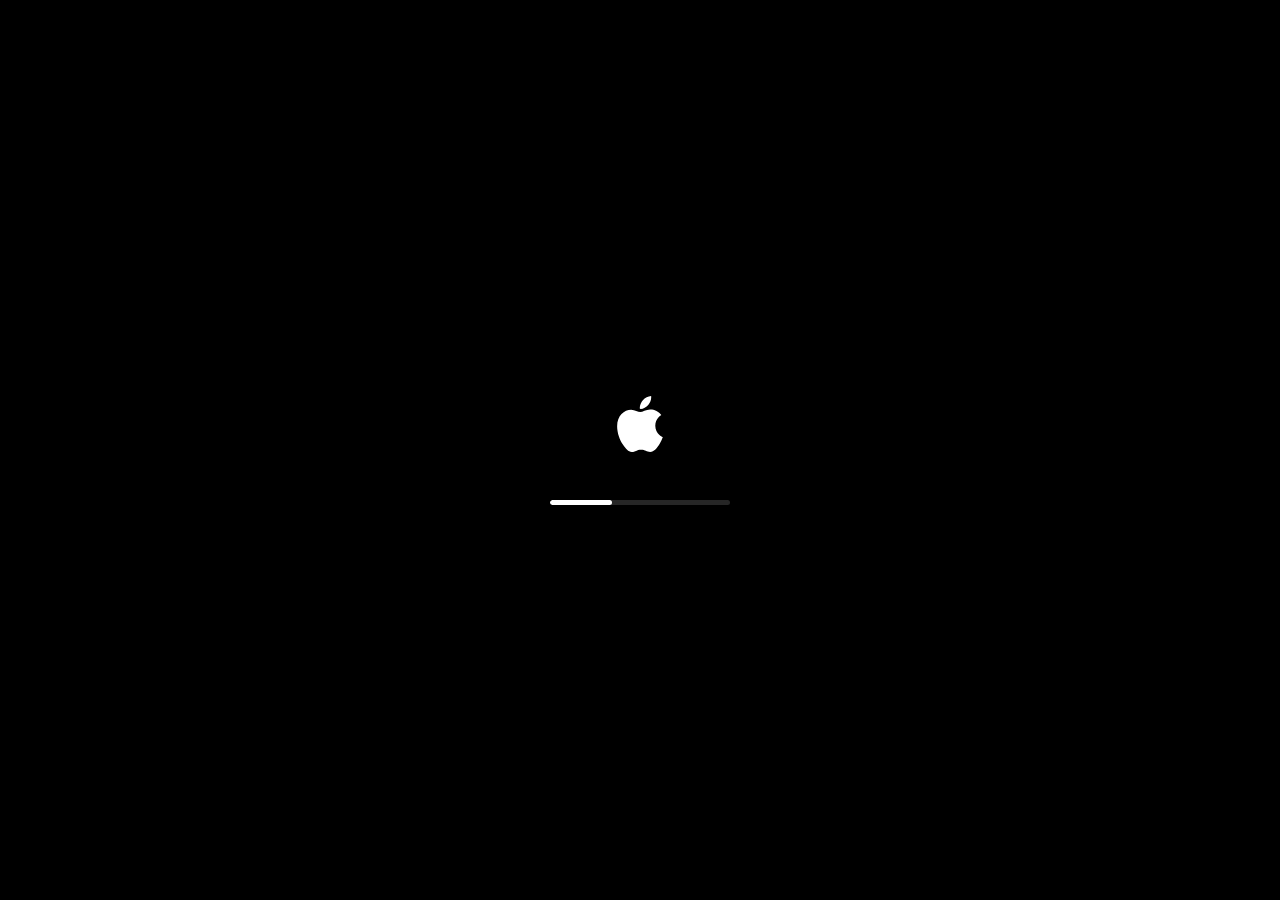
==== commit 6f56cc94: "fix: macOS folder icon + add plugin demo illustrations" ====
--- a/index.html
+++ b/index.html
@@ -674,16 +674,7 @@
     <!-- 设计工具箱 (Folder) -->
     <div class="desktop-icon" data-folder="design-toolbox" ondblclick="openToolboxFolder()">
       <div class="icon-img">
-        <svg width="64" height="64" viewBox="0 0 120 120">
-          <defs><linearGradient id="g-toolbox" x1="0%" y1="0%" x2="100%" y2="100%"><stop offset="0%" stop-color="#60A5FA"/><stop offset="100%" stop-color="#3B82F6"/></linearGradient></defs>
-          <path d="M10 38c0-4 3-7 7-7h26l8 10h52c4 0 7 3 7 7v48c0 4-3 7-7 7H17c-4 0-7-3-7-7V38z" fill="url(#g-toolbox)"/>
-          <path d="M10 48h100v42c0 4-3 7-7 7H17c-4 0-7-3-7-7V48z" fill="#93C5FD" opacity=".5"/>
-          <g transform="translate(36,56)">
-            <rect x="0" y="8" width="48" height="28" rx="4" fill="#fff" opacity=".9"/>
-            <rect x="14" y="0" width="20" height="12" rx="3" fill="none" stroke="#fff" stroke-width="3" opacity=".9"/>
-            <rect x="20" y="18" width="8" height="8" rx="2" fill="#3B82F6" opacity=".8"/>
-          </g>
-        </svg>
+        <svg width="64" height="64" viewBox="0 0 512 512"><defs><linearGradient id="gf1" x1="0" y1="0" x2="0" y2="1"><stop offset="0" stop-color="#8DE0FB"/><stop offset="1" stop-color="#3DA1F2"/></linearGradient><linearGradient id="gf2" x1="0" y1="0" x2="0" y2="1"><stop offset="0" stop-color="#58C4F8"/><stop offset="1" stop-color="#1B7FE3"/></linearGradient></defs><path d="M26 164c0-22 18-40 40-40h120l44 52h216c22 0 40 18 40 40v220c0 22-18 40-40 40H66c-22 0-40-18-40-40V164z" fill="url(#gf1)"/><path d="M26 216h460v220c0 22-18 40-40 40H66c-22 0-40-18-40-40V216z" fill="url(#gf2)"/><rect x="26" y="212" width="460" height="12" rx="2" fill="#9AE0FF" opacity=".5"/></svg>
       </div>
       <span class="icon-label">设计工具箱</span>
     </div>
@@ -841,11 +832,7 @@
       <!-- 设计工具箱 -->
       <div class="dock-item" data-folder="design-toolbox" ondblclick="openToolboxFolder()">
         <div class="dock-icon-wrap">
-          <svg width="48" height="48" viewBox="0 0 120 120">
-            <path d="M10 38c0-4 3-7 7-7h26l8 10h52c4 0 7 3 7 7v48c0 4-3 7-7 7H17c-4 0-7-3-7-7V38z" fill="url(#g-toolbox)"/>
-            <path d="M10 48h100v42c0 4-3 7-7 7H17c-4 0-7-3-7-7V48z" fill="#93C5FD" opacity=".5"/>
-            <g transform="translate(36,56)"><rect x="0" y="8" width="48" height="28" rx="4" fill="#fff" opacity=".9"/><rect x="14" y="0" width="20" height="12" rx="3" fill="none" stroke="#fff" stroke-width="3" opacity=".9"/><rect x="20" y="18" width="8" height="8" rx="2" fill="#3B82F6" opacity=".8"/></g>
-          </svg>
+          <svg width="48" height="48" viewBox="0 0 512 512"><defs><linearGradient id="gfd1" x1="0" y1="0" x2="0" y2="1"><stop offset="0" stop-color="#8DE0FB"/><stop offset="1" stop-color="#3DA1F2"/></linearGradient><linearGradient id="gfd2" x1="0" y1="0" x2="0" y2="1"><stop offset="0" stop-color="#58C4F8"/><stop offset="1" stop-color="#1B7FE3"/></linearGradient></defs><path d="M26 164c0-22 18-40 40-40h120l44 52h216c22 0 40 18 40 40v220c0 22-18 40-40 40H66c-22 0-40-18-40-40V164z" fill="url(#gfd1)"/><path d="M26 216h460v220c0 22-18 40-40 40H66c-22 0-40-18-40-40V216z" fill="url(#gfd2)"/><rect x="26" y="212" width="460" height="12" rx="2" fill="#9AE0FF" opacity=".5"/></svg>
         </div>
         <span class="tooltip">设计工具箱</span>
         <span class="dock-dot"></span>
@@ -885,7 +872,7 @@
 <span class="lp-icon-label">设计规范</span>
 </div>
 <div class="lp-icon" data-folder="design-toolbox" ondblclick="lpOpenToolbox(this)">
-<div class="lp-icon-img"><svg viewBox="0 0 120 120"><defs><linearGradient id="g-tb2" x1="0%" y1="0%" x2="100%" y2="100%"><stop offset="0%" stop-color="#60A5FA"/><stop offset="100%" stop-color="#3B82F6"/></linearGradient></defs><rect width="120" height="120" rx="26" fill="url(#g-tb2)"/><path d="M20 50c0-3 2-5 5-5h20l6 8h39c3 0 5 2 5 5v30c0 3-2 5-5 5H25c-3 0-5-2-5-5V50z" fill="#93C5FD" opacity=".7"/><g transform="translate(38,58)"><rect x="0" y="6" width="40" height="24" rx="3" fill="#fff" opacity=".9"/><rect x="12" y="0" width="16" height="10" rx="2" fill="none" stroke="#fff" stroke-width="2.5" opacity=".9"/><rect x="16" y="14" width="8" height="8" rx="2" fill="#3B82F6" opacity=".8"/></g></svg></div>
+<div class="lp-icon-img"><svg viewBox="0 0 512 512"><defs><linearGradient id="gfl1" x1="0" y1="0" x2="0" y2="1"><stop offset="0" stop-color="#8DE0FB"/><stop offset="1" stop-color="#3DA1F2"/></linearGradient><linearGradient id="gfl2" x1="0" y1="0" x2="0" y2="1"><stop offset="0" stop-color="#58C4F8"/><stop offset="1" stop-color="#1B7FE3"/></linearGradient></defs><path d="M26 164c0-22 18-40 40-40h120l44 52h216c22 0 40 18 40 40v220c0 22-18 40-40 40H66c-22 0-40-18-40-40V164z" fill="url(#gfl1)"/><path d="M26 216h460v220c0 22-18 40-40 40H66c-22 0-40-18-40-40V216z" fill="url(#gfl2)"/><rect x="26" y="212" width="460" height="12" rx="2" fill="#9AE0FF" opacity=".5"/></svg></div>
 <span class="lp-icon-label">设计工具箱</span>
 </div>
 <div class="lp-icon">
@@ -1017,6 +1004,119 @@
 }
 
 // === Plugin showcase HTML generators ===
+function pluginDemoSVG(id){
+  if(id==='plugin-text-on-path') return '<svg viewBox="0 0 560 280" xmlns="http://www.w3.org/2000/svg" style="width:100%;border-radius:10px;">' +
+    '<rect width="560" height="280" rx="10" fill="#FAFAFA"/>' +
+    // Left: canvas area with curved path + text
+    '<rect x="16" y="16" width="310" height="248" rx="8" fill="#fff" stroke="#E4E4E7" stroke-width="1"/>' +
+    '<text x="28" y="38" font-size="10" fill="#A1A1AA" font-family="system-ui">画布预览</text>' +
+    // Draw a curve path
+    '<path d="M80 200 Q170 60 320 140" fill="none" stroke="#C7D2FE" stroke-width="2" stroke-dasharray="6 4"/>' +
+    // Text chars along the path
+    '<text x="90" y="188" font-size="18" fill="#6366f1" font-family="PingFang SC,system-ui" transform="rotate(-42,90,188)">设</text>' +
+    '<text x="115" y="162" font-size="18" fill="#6366f1" font-family="PingFang SC,system-ui" transform="rotate(-35,115,162)">计</text>' +
+    '<text x="142" y="140" font-size="18" fill="#6366f1" font-family="PingFang SC,system-ui" transform="rotate(-25,142,140)">工</text>' +
+    '<text x="172" y="122" font-size="18" fill="#6366f1" font-family="PingFang SC,system-ui" transform="rotate(-15,172,122)">具</text>' +
+    '<text x="204" y="110" font-size="18" fill="#6366f1" font-family="PingFang SC,system-ui" transform="rotate(-5,204,110)">箱</text>' +
+    '<text x="236" y="106" font-size="18" fill="#6366f1" font-family="PingFang SC,system-ui" transform="rotate(5,236,106)">出</text>' +
+    '<text x="268" y="110" font-size="18" fill="#6366f1" font-family="PingFang SC,system-ui" transform="rotate(12,268,110)">品</text>' +
+    // Right: plugin panel
+    '<rect x="340" y="16" width="204" height="248" rx="8" fill="#fff" stroke="#E4E4E7" stroke-width="1"/>' +
+    '<rect x="340" y="16" width="204" height="36" rx="8" fill="#F9FAFB"/><rect x="340" y="44" width="204" height="1" fill="#E4E4E7"/>' +
+    '<circle cx="355" cy="34" r="5" fill="#6366f1" opacity=".15"/><text x="365" y="38" font-size="11" font-weight="600" fill="#18181B" font-family="system-ui">路径文字</text>' +
+    '<text x="488" y="37" font-size="9" fill="#A1A1AA" font-family="system-ui">v1.0</text>' +
+    // Slider: 起始偏移
+    '<text x="354" y="72" font-size="10" fill="#71717A" font-family="system-ui">起始偏移</text>' +
+    '<rect x="354" y="78" width="140" height="4" rx="2" fill="#E4E4E7"/><rect x="354" y="78" width="42" height="4" rx="2" fill="#6366f1"/><circle cx="396" cy="80" r="6" fill="#fff" stroke="#6366f1" stroke-width="2"/>' +
+    '<text x="504" y="84" font-size="10" fill="#71717A" font-family="system-ui">30%</text>' +
+    // Slider: 垂直偏移
+    '<text x="354" y="106" font-size="10" fill="#71717A" font-family="system-ui">垂直偏移</text>' +
+    '<rect x="354" y="112" width="140" height="4" rx="2" fill="#E4E4E7"/><rect x="354" y="112" width="84" height="4" rx="2" fill="#6366f1"/><circle cx="438" cy="114" r="6" fill="#fff" stroke="#6366f1" stroke-width="2"/>' +
+    '<text x="500" y="118" font-size="10" fill="#71717A" font-family="system-ui">30px</text>' +
+    // Preview box
+    '<rect x="354" y="134" width="176" height="80" rx="6" fill="#F4F4F5"/>' +
+    '<path d="M380 200 Q420 150 520 178" fill="none" stroke="#C7D2FE" stroke-width="1.5" stroke-dasharray="4 3" transform="translate(0,-30)"/>' +
+    '<text x="392" y="176" font-size="9" fill="#6366f1" font-family="PingFang SC,system-ui" transform="rotate(-18,392,176)">H</text>' +
+    '<text x="406" y="170" font-size="9" fill="#6366f1" font-family="PingFang SC,system-ui" transform="rotate(-10,406,170)">e</text>' +
+    '<text x="418" y="166" font-size="9" fill="#6366f1" font-family="PingFang SC,system-ui" transform="rotate(-2,418,166)">l</text>' +
+    '<text x="428" y="164" font-size="9" fill="#6366f1" font-family="PingFang SC,system-ui" transform="rotate(4,428,164)">l</text>' +
+    '<text x="438" y="164" font-size="9" fill="#6366f1" font-family="PingFang SC,system-ui" transform="rotate(8,438,164)">o</text>' +
+    // Generate button
+    '<rect x="354" y="228" width="176" height="30" rx="6" fill="#18181B"/>' +
+    '<text x="442" y="248" font-size="11" fill="#fff" font-weight="600" font-family="system-ui" text-anchor="middle">生成到画布</text>' +
+  '</svg>';
+
+  if(id==='plugin-mosaic') return '<svg viewBox="0 0 560 280" xmlns="http://www.w3.org/2000/svg" style="width:100%;border-radius:10px;">' +
+    '<rect width="560" height="280" rx="10" fill="#FAFAFA"/>' +
+    // Left: before image
+    '<rect x="16" y="16" width="254" height="248" rx="8" fill="#fff" stroke="#E4E4E7" stroke-width="1"/>' +
+    '<text x="28" y="38" font-size="10" fill="#A1A1AA" font-family="system-ui">原图</text>' +
+    // Fake photo: sky + mountain
+    '<rect x="32" y="48" width="222" height="140" rx="6" fill="#87CEEB"/>' +
+    '<path d="M32 148 L100 100 L150 130 L200 88 L254 120 L254 188 L32 188Z" fill="#4A8C5C"/>' +
+    '<path d="M32 168 L80 138 L140 160 L254 130 L254 188 L32 188Z" fill="#3D7A4E"/>' +
+    '<circle cx="210" cy="78" r="16" fill="#FFE066"/>' +
+    // Info text
+    '<text x="32" y="210" font-size="10" fill="#71717A" font-family="system-ui">photo_landscape.png</text>' +
+    '<text x="32" y="226" font-size="10" fill="#A1A1AA" font-family="system-ui">1920 × 1080</text>' +
+    // Arrow
+    '<path d="M278 140 L296 140" stroke="#D4D4D8" stroke-width="2" marker-end="url(#arrowM)"/>' +
+    '<defs><marker id="arrowM" viewBox="0 0 10 10" refX="9" refY="5" markerWidth="6" markerHeight="6" orient="auto"><path d="M0 0 L10 5 L0 10Z" fill="#D4D4D8"/></marker></defs>' +
+    // Right: mosaic result
+    '<rect x="306" y="16" width="238" height="248" rx="8" fill="#fff" stroke="#E4E4E7" stroke-width="1"/>' +
+    '<text x="318" y="38" font-size="10" fill="#A1A1AA" font-family="system-ui">马赛克效果</text>' +
+    // Mosaic grid on same photo
+    '<rect x="318" y="48" width="212" height="140" rx="6" fill="#87CEEB"/>' +
+    // Mosaic blocks (pixelated face area)
+    '<g opacity=".9">' +
+    '<rect x="370" y="80" width="16" height="16" fill="#6BA87A"/><rect x="386" y="80" width="16" height="16" fill="#5C9B6C"/><rect x="402" y="80" width="16" height="16" fill="#7BB98A"/><rect x="418" y="80" width="16" height="16" fill="#4A8C5C"/>' +
+    '<rect x="370" y="96" width="16" height="16" fill="#4F8F5E"/><rect x="386" y="96" width="16" height="16" fill="#6BA87A"/><rect x="402" y="96" width="16" height="16" fill="#5C9B6C"/><rect x="418" y="96" width="16" height="16" fill="#73B384"/>' +
+    '<rect x="370" y="112" width="16" height="16" fill="#7BB98A"/><rect x="386" y="112" width="16" height="16" fill="#4A8C5C"/><rect x="402" y="112" width="16" height="16" fill="#6BA87A"/><rect x="418" y="112" width="16" height="16" fill="#5C9B6C"/>' +
+    '<rect x="370" y="128" width="16" height="16" fill="#5C9B6C"/><rect x="386" y="128" width="16" height="16" fill="#73B384"/><rect x="402" y="128" width="16" height="16" fill="#4F8F5E"/><rect x="418" y="128" width="16" height="16" fill="#6BA87A"/>' +
+    '</g>' +
+    // Mosaic selection dashed border
+    '<rect x="368" y="78" width="68" height="68" rx="2" fill="none" stroke="#F59E0B" stroke-width="1.5" stroke-dasharray="4 3"/>' +
+    // Slider label
+    '<text x="318" y="210" font-size="10" fill="#71717A" font-family="system-ui">马赛克块大小</text>' +
+    '<rect x="318" y="218" width="160" height="4" rx="2" fill="#E4E4E7"/><rect x="318" y="218" width="60" height="4" rx="2" fill="#F59E0B"/><circle cx="378" cy="220" r="6" fill="#fff" stroke="#F59E0B" stroke-width="2"/>' +
+    '<text x="490" y="224" font-size="10" fill="#71717A" font-family="system-ui">16px</text>' +
+    // Button
+    '<rect x="318" y="236" width="212" height="26" rx="6" fill="#F59E0B"/>' +
+    '<text x="424" y="254" font-size="11" fill="#fff" font-weight="600" font-family="system-ui" text-anchor="middle">应用马赛克</text>' +
+  '</svg>';
+
+  if(id==='plugin-outline') return '<svg viewBox="0 0 560 280" xmlns="http://www.w3.org/2000/svg" style="width:100%;border-radius:10px;">' +
+    '<rect width="560" height="280" rx="10" fill="#FAFAFA"/>' +
+    // Left: original PNG icon (star shape)
+    '<rect x="16" y="16" width="254" height="248" rx="8" fill="#fff" stroke="#E4E4E7" stroke-width="1"/>' +
+    '<text x="28" y="38" font-size="10" fill="#A1A1AA" font-family="system-ui">原始 PNG</text>' +
+    // Transparent background grid
+    '<defs><pattern id="trans" width="16" height="16" patternUnits="userSpaceOnUse"><rect width="8" height="8" fill="#E8E8E8"/><rect x="8" y="8" width="8" height="8" fill="#E8E8E8"/><rect x="8" width="8" height="8" fill="#F5F5F5"/><rect y="8" width="8" height="8" fill="#F5F5F5"/></pattern></defs>' +
+    '<rect x="42" y="56" width="180" height="180" rx="6" fill="url(#trans)"/>' +
+    // Star icon
+    '<path d="M132 86 L142 118 L176 118 L148 138 L158 170 L132 152 L106 170 L116 138 L88 118 L122 118Z" fill="#FF6B6B"/>' +
+    // Arrow
+    '<path d="M278 140 L296 140" stroke="#D4D4D8" stroke-width="2" marker-end="url(#arrowO)"/>' +
+    '<defs><marker id="arrowO" viewBox="0 0 10 10" refX="9" refY="5" markerWidth="6" markerHeight="6" orient="auto"><path d="M0 0 L10 5 L0 10Z" fill="#D4D4D8"/></marker></defs>' +
+    // Right: outlined result
+    '<rect x="306" y="16" width="238" height="248" rx="8" fill="#fff" stroke="#E4E4E7" stroke-width="1"/>' +
+    '<text x="318" y="38" font-size="10" fill="#A1A1AA" font-family="system-ui">描边效果</text>' +
+    '<rect x="330" y="56" width="180" height="180" rx="6" fill="url(#trans)"/>' +
+    // Star with outline glow
+    '<path d="M420 86 L430 118 L464 118 L436 138 L446 170 L420 152 L394 170 L404 138 L376 118 L410 118Z" fill="#FF6B6B"/>' +
+    '<path d="M420 86 L430 118 L464 118 L436 138 L446 170 L420 152 L394 170 L404 138 L376 118 L410 118Z" fill="none" stroke="#22C55E" stroke-width="4" stroke-linejoin="round"/>' +
+    // Control panel overlay
+    '<rect x="330" y="196" width="180" height="44" rx="6" fill="#F9FAFB" stroke="#E4E4E7" stroke-width="1"/>' +
+    '<text x="342" y="213" font-size="10" fill="#71717A" font-family="system-ui">描边颜色</text>' +
+    '<rect x="404" y="204" width="16" height="16" rx="3" fill="#22C55E" stroke="#E4E4E7" stroke-width="1"/>' +
+    '<text x="430" y="213" font-size="10" fill="#71717A" font-family="system-ui">粗细</text>' +
+    '<text x="456" y="213" font-size="10" fill="#18181B" font-weight="600" font-family="system-ui">4px</text>' +
+    '<text x="342" y="233" font-size="9" fill="#A1A1AA" font-family="system-ui">✓ 已生成描边图层</text>' +
+  '</svg>';
+
+  return '';
+}
+
 function pluginPageHTML(id){
   const pages={
     'plugin-text-on-path':{
@@ -1045,6 +1145,7 @@
     }
   };
   const p=pages[id]; if(!p) return '';
+  const demoSvg=pluginDemoSVG(id);
   return '<div style="width:100%;height:100%;background:'+p.bg+';overflow-y:auto;font-family:-apple-system,BlinkMacSystemFont,SF Pro Display,Inter,PingFang SC,sans-serif;">'+
     '<div style="max-width:640px;margin:0 auto;padding:48px 32px 64px;">'+
       '<div style="display:flex;align-items:center;gap:14px;margin-bottom:32px;">'+
@@ -1054,6 +1155,11 @@
         '<div><div style="font-size:24px;font-weight:700;color:#18181B;letter-spacing:-.5px;">'+p.name+'</div>'+
           '<div style="font-size:13px;color:#71717A;margin-top:2px;">MasterGo 插件 · 设计工具箱</div>'+
         '</div>'+
+      '</div>'+
+      // Demo illustration
+      '<div style="background:#fff;border-radius:12px;padding:16px;box-shadow:0 2px 8px rgba(0,0,0,.06);margin-bottom:20px;">'+
+        '<div style="font-size:13px;font-weight:600;color:#18181B;margin-bottom:12px;text-transform:uppercase;letter-spacing:.5px;">功能预览</div>'+
+        demoSvg+
       '</div>'+
       '<div style="background:#fff;border-radius:12px;padding:24px;box-shadow:0 1px 3px rgba(0,0,0,.06);margin-bottom:20px;">'+
         '<div style="font-size:15px;line-height:1.8;color:#3F3F46;">'+p.desc+'</div>'+
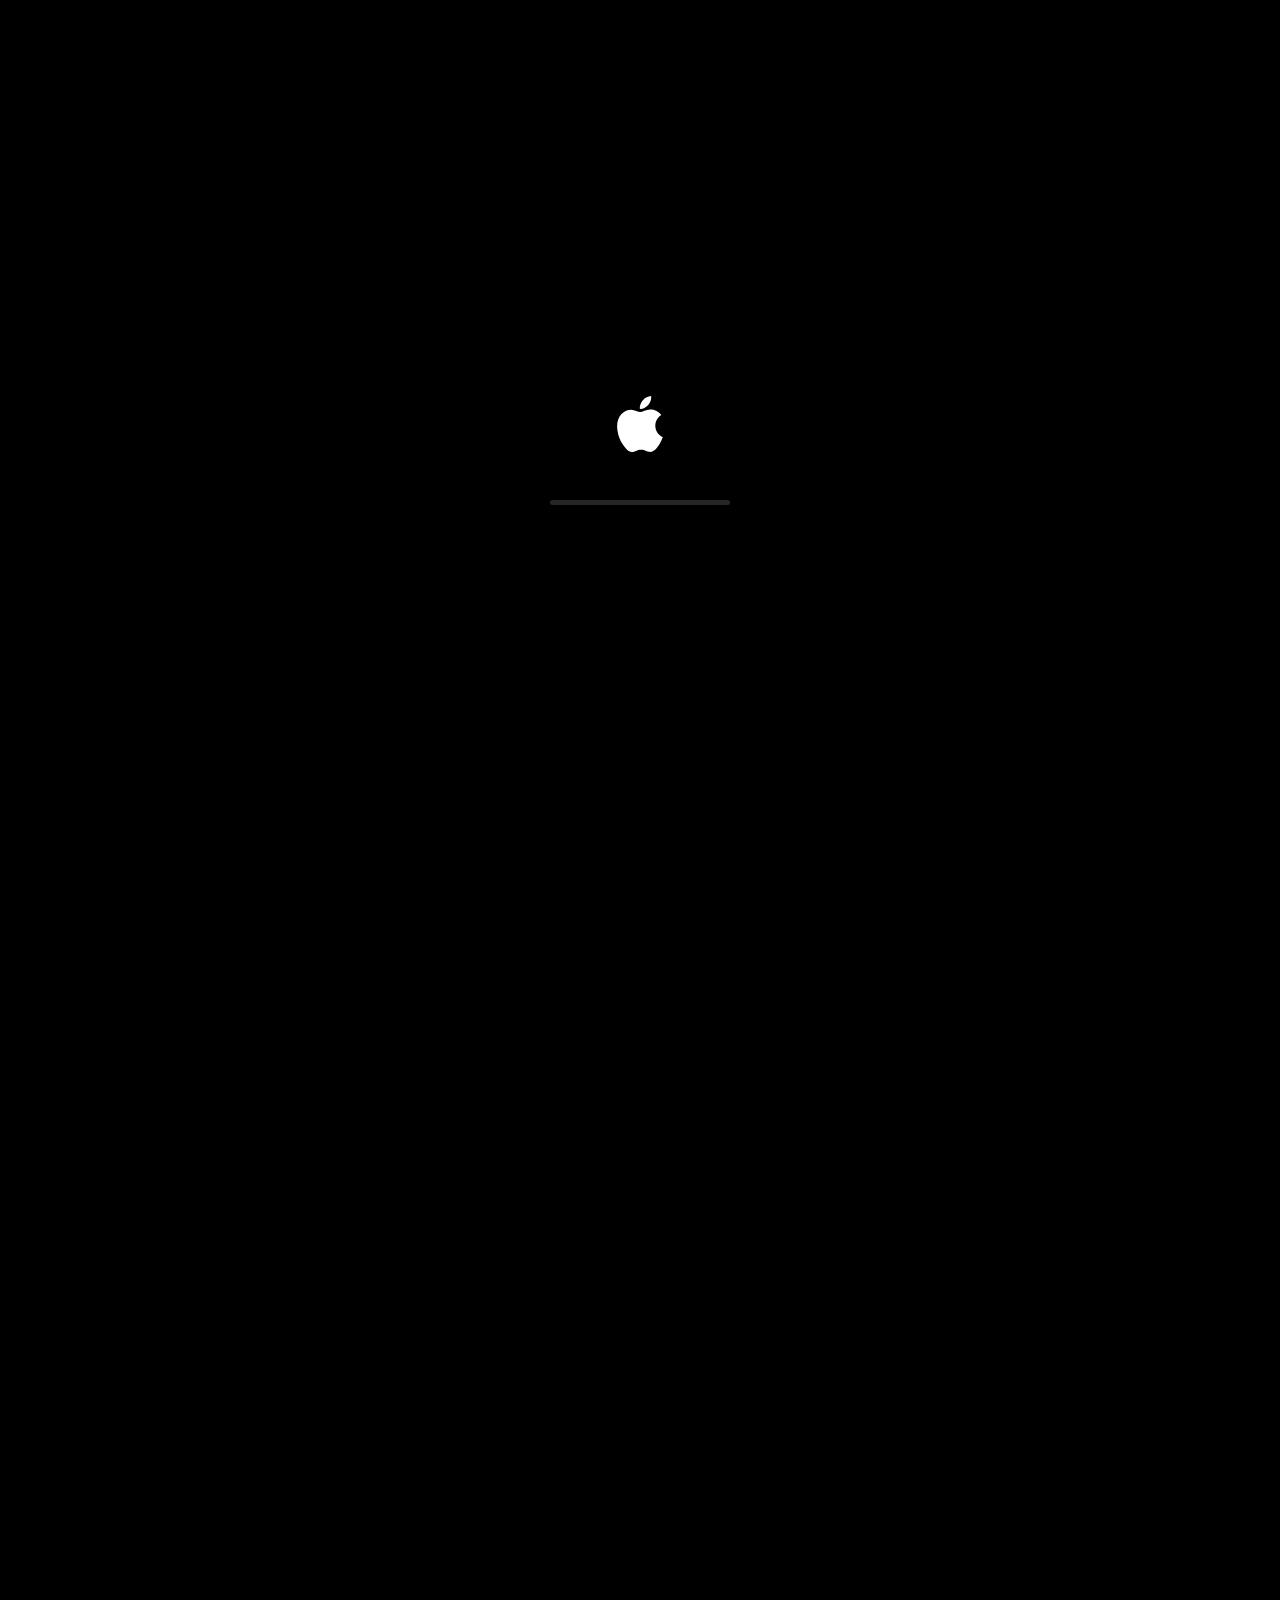
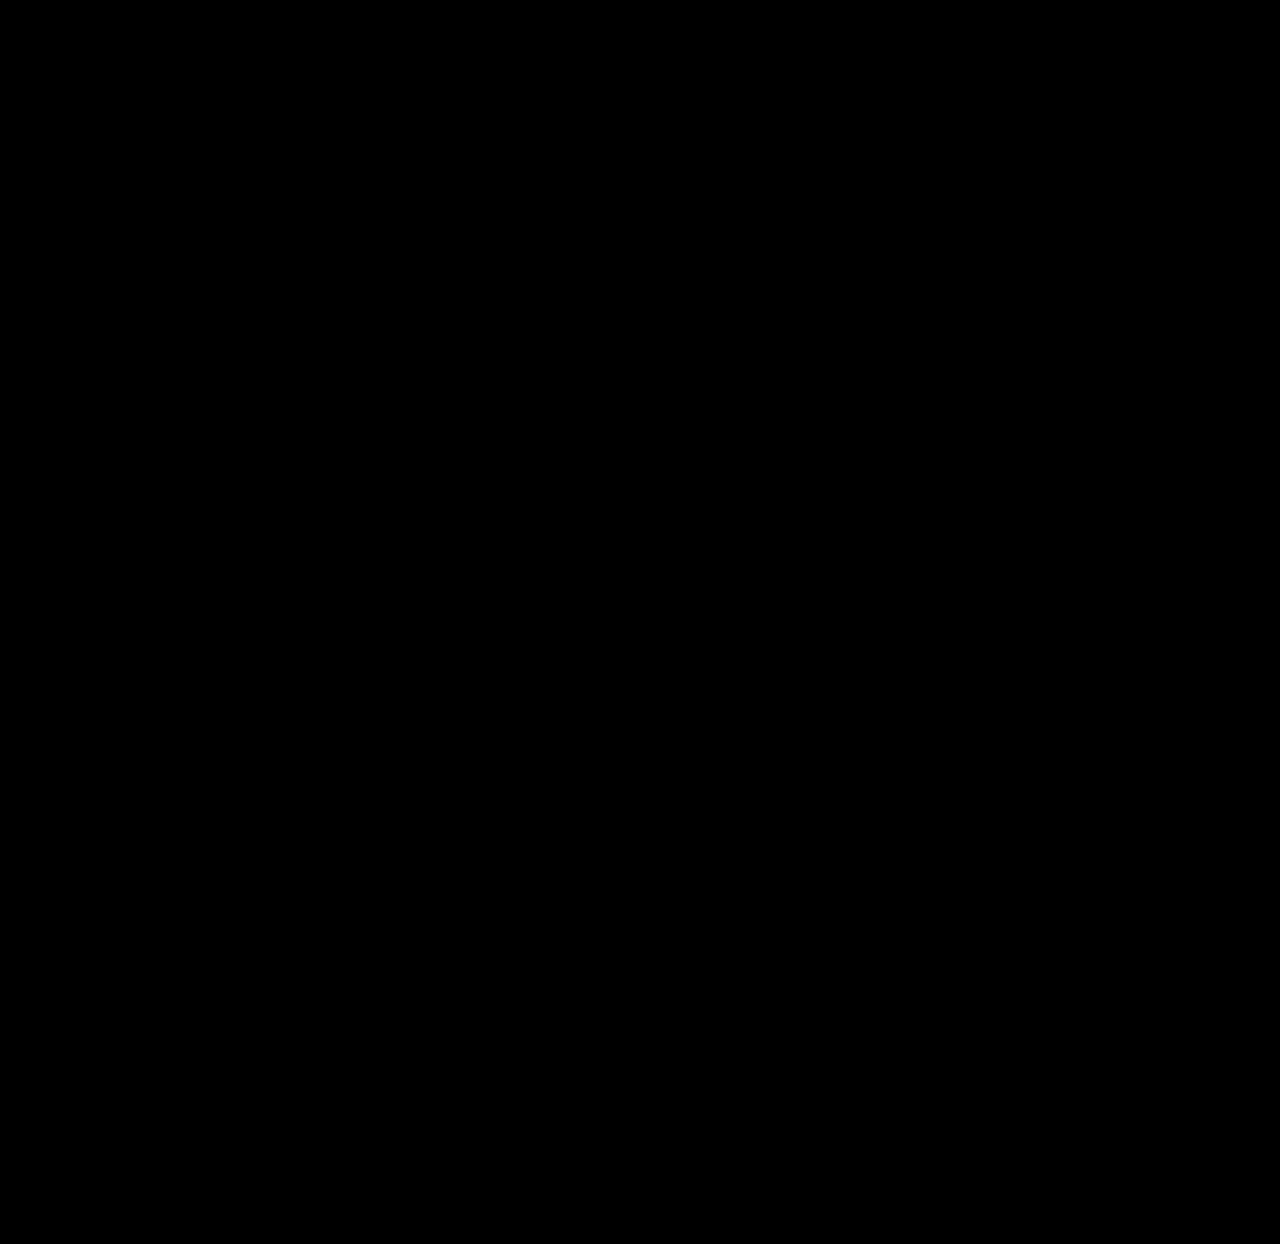
==== commit cec0b0b4: "feat: replace hand-drawn plugin showcase with real plugin UI embedded via iframe srcdoc" ====
--- a/index.html
+++ b/index.html
@@ -990,7 +990,7 @@
 document.addEventListener('click',()=>closeMenus());
 
 // === Apps ===
-const apps={'about-me':{name:'关于我'},'vibe-coding':{name:'Vibe Coding',url:'vibe-coding-guide.html'},'design-standard':{name:'设计规范',url:'design-stand/'},'plugin-text-on-path':{name:'路径文字',url:'_inline_'},'plugin-mosaic':{name:'图片马赛克',url:'_inline_'},'plugin-outline':{name:'PNG轮廓描边',url:'_inline_'}};
+const apps={'about-me':{name:'关于我'},'vibe-coding':{name:'Vibe Coding',url:'vibe-coding-guide.html'},'design-standard':{name:'设计规范',url:'design-stand/'},'design-toolbox':{name:'设计工具箱',url:'_inline_'}};
 let curApp=null;
 
 function aboutHTML(){
@@ -1003,184 +1003,10 @@
     '</div></div>';
 }
 
-// === Plugin showcase HTML generators ===
-function pluginDemoSVG(id){
-  if(id==='plugin-text-on-path') return '<svg viewBox="0 0 560 280" xmlns="http://www.w3.org/2000/svg" style="width:100%;border-radius:10px;">' +
-    '<rect width="560" height="280" rx="10" fill="#FAFAFA"/>' +
-    // Left: canvas area with curved path + text
-    '<rect x="16" y="16" width="310" height="248" rx="8" fill="#fff" stroke="#E4E4E7" stroke-width="1"/>' +
-    '<text x="28" y="38" font-size="10" fill="#A1A1AA" font-family="system-ui">画布预览</text>' +
-    // Draw a curve path
-    '<path d="M80 200 Q170 60 320 140" fill="none" stroke="#C7D2FE" stroke-width="2" stroke-dasharray="6 4"/>' +
-    // Text chars along the path
-    '<text x="90" y="188" font-size="18" fill="#6366f1" font-family="PingFang SC,system-ui" transform="rotate(-42,90,188)">设</text>' +
-    '<text x="115" y="162" font-size="18" fill="#6366f1" font-family="PingFang SC,system-ui" transform="rotate(-35,115,162)">计</text>' +
-    '<text x="142" y="140" font-size="18" fill="#6366f1" font-family="PingFang SC,system-ui" transform="rotate(-25,142,140)">工</text>' +
-    '<text x="172" y="122" font-size="18" fill="#6366f1" font-family="PingFang SC,system-ui" transform="rotate(-15,172,122)">具</text>' +
-    '<text x="204" y="110" font-size="18" fill="#6366f1" font-family="PingFang SC,system-ui" transform="rotate(-5,204,110)">箱</text>' +
-    '<text x="236" y="106" font-size="18" fill="#6366f1" font-family="PingFang SC,system-ui" transform="rotate(5,236,106)">出</text>' +
-    '<text x="268" y="110" font-size="18" fill="#6366f1" font-family="PingFang SC,system-ui" transform="rotate(12,268,110)">品</text>' +
-    // Right: plugin panel
-    '<rect x="340" y="16" width="204" height="248" rx="8" fill="#fff" stroke="#E4E4E7" stroke-width="1"/>' +
-    '<rect x="340" y="16" width="204" height="36" rx="8" fill="#F9FAFB"/><rect x="340" y="44" width="204" height="1" fill="#E4E4E7"/>' +
-    '<circle cx="355" cy="34" r="5" fill="#6366f1" opacity=".15"/><text x="365" y="38" font-size="11" font-weight="600" fill="#18181B" font-family="system-ui">路径文字</text>' +
-    '<text x="488" y="37" font-size="9" fill="#A1A1AA" font-family="system-ui">v1.0</text>' +
-    // Slider: 起始偏移
-    '<text x="354" y="72" font-size="10" fill="#71717A" font-family="system-ui">起始偏移</text>' +
-    '<rect x="354" y="78" width="140" height="4" rx="2" fill="#E4E4E7"/><rect x="354" y="78" width="42" height="4" rx="2" fill="#6366f1"/><circle cx="396" cy="80" r="6" fill="#fff" stroke="#6366f1" stroke-width="2"/>' +
-    '<text x="504" y="84" font-size="10" fill="#71717A" font-family="system-ui">30%</text>' +
-    // Slider: 垂直偏移
-    '<text x="354" y="106" font-size="10" fill="#71717A" font-family="system-ui">垂直偏移</text>' +
-    '<rect x="354" y="112" width="140" height="4" rx="2" fill="#E4E4E7"/><rect x="354" y="112" width="84" height="4" rx="2" fill="#6366f1"/><circle cx="438" cy="114" r="6" fill="#fff" stroke="#6366f1" stroke-width="2"/>' +
-    '<text x="500" y="118" font-size="10" fill="#71717A" font-family="system-ui">30px</text>' +
-    // Preview box
-    '<rect x="354" y="134" width="176" height="80" rx="6" fill="#F4F4F5"/>' +
-    '<path d="M380 200 Q420 150 520 178" fill="none" stroke="#C7D2FE" stroke-width="1.5" stroke-dasharray="4 3" transform="translate(0,-30)"/>' +
-    '<text x="392" y="176" font-size="9" fill="#6366f1" font-family="PingFang SC,system-ui" transform="rotate(-18,392,176)">H</text>' +
-    '<text x="406" y="170" font-size="9" fill="#6366f1" font-family="PingFang SC,system-ui" transform="rotate(-10,406,170)">e</text>' +
-    '<text x="418" y="166" font-size="9" fill="#6366f1" font-family="PingFang SC,system-ui" transform="rotate(-2,418,166)">l</text>' +
-    '<text x="428" y="164" font-size="9" fill="#6366f1" font-family="PingFang SC,system-ui" transform="rotate(4,428,164)">l</text>' +
-    '<text x="438" y="164" font-size="9" fill="#6366f1" font-family="PingFang SC,system-ui" transform="rotate(8,438,164)">o</text>' +
-    // Generate button
-    '<rect x="354" y="228" width="176" height="30" rx="6" fill="#18181B"/>' +
-    '<text x="442" y="248" font-size="11" fill="#fff" font-weight="600" font-family="system-ui" text-anchor="middle">生成到画布</text>' +
-  '</svg>';
-
-  if(id==='plugin-mosaic') return '<svg viewBox="0 0 560 280" xmlns="http://www.w3.org/2000/svg" style="width:100%;border-radius:10px;">' +
-    '<rect width="560" height="280" rx="10" fill="#FAFAFA"/>' +
-    // Left: before image
-    '<rect x="16" y="16" width="254" height="248" rx="8" fill="#fff" stroke="#E4E4E7" stroke-width="1"/>' +
-    '<text x="28" y="38" font-size="10" fill="#A1A1AA" font-family="system-ui">原图</text>' +
-    // Fake photo: sky + mountain
-    '<rect x="32" y="48" width="222" height="140" rx="6" fill="#87CEEB"/>' +
-    '<path d="M32 148 L100 100 L150 130 L200 88 L254 120 L254 188 L32 188Z" fill="#4A8C5C"/>' +
-    '<path d="M32 168 L80 138 L140 160 L254 130 L254 188 L32 188Z" fill="#3D7A4E"/>' +
-    '<circle cx="210" cy="78" r="16" fill="#FFE066"/>' +
-    // Info text
-    '<text x="32" y="210" font-size="10" fill="#71717A" font-family="system-ui">photo_landscape.png</text>' +
-    '<text x="32" y="226" font-size="10" fill="#A1A1AA" font-family="system-ui">1920 × 1080</text>' +
-    // Arrow
-    '<path d="M278 140 L296 140" stroke="#D4D4D8" stroke-width="2" marker-end="url(#arrowM)"/>' +
-    '<defs><marker id="arrowM" viewBox="0 0 10 10" refX="9" refY="5" markerWidth="6" markerHeight="6" orient="auto"><path d="M0 0 L10 5 L0 10Z" fill="#D4D4D8"/></marker></defs>' +
-    // Right: mosaic result
-    '<rect x="306" y="16" width="238" height="248" rx="8" fill="#fff" stroke="#E4E4E7" stroke-width="1"/>' +
-    '<text x="318" y="38" font-size="10" fill="#A1A1AA" font-family="system-ui">马赛克效果</text>' +
-    // Mosaic grid on same photo
-    '<rect x="318" y="48" width="212" height="140" rx="6" fill="#87CEEB"/>' +
-    // Mosaic blocks (pixelated face area)
-    '<g opacity=".9">' +
-    '<rect x="370" y="80" width="16" height="16" fill="#6BA87A"/><rect x="386" y="80" width="16" height="16" fill="#5C9B6C"/><rect x="402" y="80" width="16" height="16" fill="#7BB98A"/><rect x="418" y="80" width="16" height="16" fill="#4A8C5C"/>' +
-    '<rect x="370" y="96" width="16" height="16" fill="#4F8F5E"/><rect x="386" y="96" width="16" height="16" fill="#6BA87A"/><rect x="402" y="96" width="16" height="16" fill="#5C9B6C"/><rect x="418" y="96" width="16" height="16" fill="#73B384"/>' +
-    '<rect x="370" y="112" width="16" height="16" fill="#7BB98A"/><rect x="386" y="112" width="16" height="16" fill="#4A8C5C"/><rect x="402" y="112" width="16" height="16" fill="#6BA87A"/><rect x="418" y="112" width="16" height="16" fill="#5C9B6C"/>' +
-    '<rect x="370" y="128" width="16" height="16" fill="#5C9B6C"/><rect x="386" y="128" width="16" height="16" fill="#73B384"/><rect x="402" y="128" width="16" height="16" fill="#4F8F5E"/><rect x="418" y="128" width="16" height="16" fill="#6BA87A"/>' +
-    '</g>' +
-    // Mosaic selection dashed border
-    '<rect x="368" y="78" width="68" height="68" rx="2" fill="none" stroke="#F59E0B" stroke-width="1.5" stroke-dasharray="4 3"/>' +
-    // Slider label
-    '<text x="318" y="210" font-size="10" fill="#71717A" font-family="system-ui">马赛克块大小</text>' +
-    '<rect x="318" y="218" width="160" height="4" rx="2" fill="#E4E4E7"/><rect x="318" y="218" width="60" height="4" rx="2" fill="#F59E0B"/><circle cx="378" cy="220" r="6" fill="#fff" stroke="#F59E0B" stroke-width="2"/>' +
-    '<text x="490" y="224" font-size="10" fill="#71717A" font-family="system-ui">16px</text>' +
-    // Button
-    '<rect x="318" y="236" width="212" height="26" rx="6" fill="#F59E0B"/>' +
-    '<text x="424" y="254" font-size="11" fill="#fff" font-weight="600" font-family="system-ui" text-anchor="middle">应用马赛克</text>' +
-  '</svg>';
-
-  if(id==='plugin-outline') return '<svg viewBox="0 0 560 280" xmlns="http://www.w3.org/2000/svg" style="width:100%;border-radius:10px;">' +
-    '<rect width="560" height="280" rx="10" fill="#FAFAFA"/>' +
-    // Left: original PNG icon (star shape)
-    '<rect x="16" y="16" width="254" height="248" rx="8" fill="#fff" stroke="#E4E4E7" stroke-width="1"/>' +
-    '<text x="28" y="38" font-size="10" fill="#A1A1AA" font-family="system-ui">原始 PNG</text>' +
-    // Transparent background grid
-    '<defs><pattern id="trans" width="16" height="16" patternUnits="userSpaceOnUse"><rect width="8" height="8" fill="#E8E8E8"/><rect x="8" y="8" width="8" height="8" fill="#E8E8E8"/><rect x="8" width="8" height="8" fill="#F5F5F5"/><rect y="8" width="8" height="8" fill="#F5F5F5"/></pattern></defs>' +
-    '<rect x="42" y="56" width="180" height="180" rx="6" fill="url(#trans)"/>' +
-    // Star icon
-    '<path d="M132 86 L142 118 L176 118 L148 138 L158 170 L132 152 L106 170 L116 138 L88 118 L122 118Z" fill="#FF6B6B"/>' +
-    // Arrow
-    '<path d="M278 140 L296 140" stroke="#D4D4D8" stroke-width="2" marker-end="url(#arrowO)"/>' +
-    '<defs><marker id="arrowO" viewBox="0 0 10 10" refX="9" refY="5" markerWidth="6" markerHeight="6" orient="auto"><path d="M0 0 L10 5 L0 10Z" fill="#D4D4D8"/></marker></defs>' +
-    // Right: outlined result
-    '<rect x="306" y="16" width="238" height="248" rx="8" fill="#fff" stroke="#E4E4E7" stroke-width="1"/>' +
-    '<text x="318" y="38" font-size="10" fill="#A1A1AA" font-family="system-ui">描边效果</text>' +
-    '<rect x="330" y="56" width="180" height="180" rx="6" fill="url(#trans)"/>' +
-    // Star with outline glow
-    '<path d="M420 86 L430 118 L464 118 L436 138 L446 170 L420 152 L394 170 L404 138 L376 118 L410 118Z" fill="#FF6B6B"/>' +
-    '<path d="M420 86 L430 118 L464 118 L436 138 L446 170 L420 152 L394 170 L404 138 L376 118 L410 118Z" fill="none" stroke="#22C55E" stroke-width="4" stroke-linejoin="round"/>' +
-    // Control panel overlay
-    '<rect x="330" y="196" width="180" height="44" rx="6" fill="#F9FAFB" stroke="#E4E4E7" stroke-width="1"/>' +
-    '<text x="342" y="213" font-size="10" fill="#71717A" font-family="system-ui">描边颜色</text>' +
-    '<rect x="404" y="204" width="16" height="16" rx="3" fill="#22C55E" stroke="#E4E4E7" stroke-width="1"/>' +
-    '<text x="430" y="213" font-size="10" fill="#71717A" font-family="system-ui">粗细</text>' +
-    '<text x="456" y="213" font-size="10" fill="#18181B" font-weight="600" font-family="system-ui">4px</text>' +
-    '<text x="342" y="233" font-size="9" fill="#A1A1AA" font-family="system-ui">✓ 已生成描边图层</text>' +
-  '</svg>';
-
-  return '';
-}
-
-function pluginPageHTML(id){
-  const pages={
-    'plugin-text-on-path':{
-      name:'路径文字',
-      color:'#6366f1', bg:'linear-gradient(135deg,#EEF2FF,#E0E7FF)',
-      icon:'<svg viewBox="0 0 24 24" fill="none" stroke="#6366f1" stroke-width="2" stroke-linecap="round" stroke-linejoin="round"><path d="M17 3a2.85 2.83 0 1 1 4 4L7.5 20.5 2 22l1.5-5.5Z"/></svg>',
-      desc:'让文字沿任意路径排列，支持曲线、圆形、矩形等各种路径。可调节起始偏移、垂直偏移、多行行距等参数，实时预览效果后一键生成到画布。',
-      features:['支持任意矢量路径','实时 SVG 预览','起始偏移 & 垂直偏移调节','多行文字 + 行距控制','一键生成独立文字图层'],
-      scene:'适用于徽章文字环绕、弧形标题、沿路径排列的装饰性文字等场景。'
-    },
-    'plugin-mosaic':{
-      name:'图片马赛克',
-      color:'#F59E0B', bg:'linear-gradient(135deg,#FFFBEB,#FEF3C7)',
-      icon:'<svg viewBox="0 0 24 24" fill="none" stroke="#F59E0B" stroke-width="2" stroke-linecap="round" stroke-linejoin="round"><rect x="3" y="3" width="7" height="7"/><rect x="14" y="3" width="7" height="7"/><rect x="3" y="14" width="7" height="7"/><rect x="14" y="14" width="7" height="7"/></svg>',
-      desc:'为图片快速添加像素化马赛克效果，可自由调节马赛克块大小。选中图片图层后即可一键处理，直接替换原图层内容。',
-      features:['像素级马赛克处理','马赛克块大小可调','支持各种图片格式','一键替换原图层','处理速度快'],
-      scene:'适用于隐私保护、敏感信息遮挡、设计稿中的占位图处理等场景。'
-    },
-    'plugin-outline':{
-      name:'PNG轮廓描边',
-      color:'#22C55E', bg:'linear-gradient(135deg,#F0FDF4,#DCFCE7)',
-      icon:'<svg viewBox="0 0 24 24" fill="none" stroke="#22C55E" stroke-width="2" stroke-linecap="round" stroke-linejoin="round"><rect x="3" y="3" width="18" height="18" rx="2"/><circle cx="8.5" cy="8.5" r="1.5"/><path d="M21 15l-5-5L5 21"/></svg>',
-      desc:'自动检测 PNG 图片的透明边界，沿轮廓生成精确描边效果。支持自定义描边颜色和粗细，为图标、贴纸等添加外轮廓。',
-      features:['自动检测 Alpha 轮廓','描边颜色自定义','描边粗细可调','支持复杂形状','输出为新图层'],
-      scene:'适用于贴纸描边、图标外发光、头像边框、表情包轮廓等场景。'
-    }
-  };
-  const p=pages[id]; if(!p) return '';
-  const demoSvg=pluginDemoSVG(id);
-  return '<div style="width:100%;height:100%;background:'+p.bg+';overflow-y:auto;font-family:-apple-system,BlinkMacSystemFont,SF Pro Display,Inter,PingFang SC,sans-serif;">'+
-    '<div style="max-width:640px;margin:0 auto;padding:48px 32px 64px;">'+
-      '<div style="display:flex;align-items:center;gap:14px;margin-bottom:32px;">'+
-        '<div style="width:56px;height:56px;border-radius:14px;background:#fff;box-shadow:0 2px 12px rgba(0,0,0,.08);display:flex;align-items:center;justify-content:center;">'+
-          '<div style="width:28px;height:28px;">'+p.icon+'</div>'+
-        '</div>'+
-        '<div><div style="font-size:24px;font-weight:700;color:#18181B;letter-spacing:-.5px;">'+p.name+'</div>'+
-          '<div style="font-size:13px;color:#71717A;margin-top:2px;">MasterGo 插件 · 设计工具箱</div>'+
-        '</div>'+
-      '</div>'+
-      // Demo illustration
-      '<div style="background:#fff;border-radius:12px;padding:16px;box-shadow:0 2px 8px rgba(0,0,0,.06);margin-bottom:20px;">'+
-        '<div style="font-size:13px;font-weight:600;color:#18181B;margin-bottom:12px;text-transform:uppercase;letter-spacing:.5px;">功能预览</div>'+
-        demoSvg+
-      '</div>'+
-      '<div style="background:#fff;border-radius:12px;padding:24px;box-shadow:0 1px 3px rgba(0,0,0,.06);margin-bottom:20px;">'+
-        '<div style="font-size:15px;line-height:1.8;color:#3F3F46;">'+p.desc+'</div>'+
-      '</div>'+
-      '<div style="background:#fff;border-radius:12px;padding:24px;box-shadow:0 1px 3px rgba(0,0,0,.06);margin-bottom:20px;">'+
-        '<div style="font-size:13px;font-weight:600;color:#18181B;margin-bottom:14px;text-transform:uppercase;letter-spacing:.5px;">功能特性</div>'+
-        p.features.map(function(f){return '<div style="display:flex;align-items:center;gap:10px;padding:8px 0;border-bottom:1px solid #F4F4F5;"><div style="width:6px;height:6px;border-radius:50%;background:'+p.color+';flex-shrink:0;"></div><span style="font-size:14px;color:#3F3F46;">'+f+'</span></div>';}).join('')+
-      '</div>'+
-      '<div style="background:#fff;border-radius:12px;padding:24px;box-shadow:0 1px 3px rgba(0,0,0,.06);margin-bottom:20px;">'+
-        '<div style="font-size:13px;font-weight:600;color:#18181B;margin-bottom:10px;text-transform:uppercase;letter-spacing:.5px;">使用场景</div>'+
-        '<div style="font-size:14px;line-height:1.7;color:#52525B;">'+p.scene+'</div>'+
-      '</div>'+
-      '<div style="text-align:center;padding-top:12px;">'+
-        '<div style="display:inline-flex;align-items:center;gap:8px;padding:12px 28px;background:'+p.color+';color:#fff;border-radius:10px;font-size:14px;font-weight:600;box-shadow:0 4px 14px '+p.color+'44;cursor:pointer;">在 MasterGo 中使用</div>'+
-        '<div style="font-size:12px;color:#A1A1AA;margin-top:12px;">由美团履约设计组出品</div>'+
-      '</div>'+
-    '</div>'+
-  '</div>';
-}
-
-function openSafari(appId){
+// === Plugin UI (real plugin interface) ===
+var PLUGIN_UI_HTML = "<!DOCTYPE html>\n<html lang=\"zh-CN\">\n<head>\n<meta charset=\"UTF-8\"/>\n<meta name=\"viewport\" content=\"width=device-width, initial-scale=1.0\"/>\n<title>\u8bbe\u8ba1\u5de5\u5177\u7bb1</title>\n<style>\n/* \u2550\u2550\u2550\u2550\u2550\u2550\u2550\u2550\u2550\u2550\u2550\u2550\u2550\u2550\u2550\u2550\u2550\u2550\u2550\u2550\u2550\u2550\u2550\u2550\u2550\u2550\u2550\u2550\u2550\u2550\u2550\u2550\u2550\u2550\u2550\u2550\u2550\u2550\u2550\n   \u5168\u5c40 Reset & \u9996\u9875\u6837\u5f0f\n\u2550\u2550\u2550\u2550\u2550\u2550\u2550\u2550\u2550\u2550\u2550\u2550\u2550\u2550\u2550\u2550\u2550\u2550\u2550\u2550\u2550\u2550\u2550\u2550\u2550\u2550\u2550\u2550\u2550\u2550\u2550\u2550\u2550\u2550\u2550\u2550\u2550\u2550\u2550 */\n*, *::before, *::after { box-sizing: border-box; margin: 0; padding: 0; }\nhtml, body { width: 100%; height: 100%; overflow: hidden; }\nbody {\n  font-family: -apple-system, BlinkMacSystemFont, \"Inter\", \"PingFang SC\", \"Helvetica Neue\", sans-serif;\n  background: #f8f8f8;\n  color: #09090b;\n  font-size: 13px;\n  -webkit-font-smoothing: antialiased;\n}\n\n/* \u2500\u2500 \u9875\u9762\u5bb9\u5668 \u2500\u2500 */\n.page { display: none; width: 100%; height: 100%; }\n.page.active { display: flex; flex-direction: column; }\n\n/* \u2550\u2550\u2550\u2550\u2550\u2550\u2550\u2550\u2550\u2550\u2550\u2550\u2550\u2550\u2550\u2550\u2550\u2550\u2550\u2550\u2550\u2550\u2550\u2550\u2550\u2550\u2550\u2550\u2550\u2550\u2550\u2550\u2550\u2550\u2550\u2550\u2550\u2550\u2550\n   \u9996\u9875\n\u2550\u2550\u2550\u2550\u2550\u2550\u2550\u2550\u2550\u2550\u2550\u2550\u2550\u2550\u2550\u2550\u2550\u2550\u2550\u2550\u2550\u2550\u2550\u2550\u2550\u2550\u2550\u2550\u2550\u2550\u2550\u2550\u2550\u2550\u2550\u2550\u2550\u2550\u2550 */\n#page-home {\n  background: #f8f8f8;\n  padding: 20px 16px;\n  overflow-y: auto;\n}\n.home-header {\n  text-align: center;\n  margin-bottom: 20px;\n}\n.home-title {\n  font-size: 16px;\n  font-weight: 700;\n  color: #18181b;\n  margin-bottom: 4px;\n}\n.home-sub {\n  font-size: 12px;\n  color: #71717a;\n}\n.card-grid {\n  display: grid;\n  grid-template-columns: repeat(2, 1fr);\n  gap: 10px;\n}\n.tool-card {\n  background: #fff;\n  border: 1px solid #e4e4e7;\n  border-radius: 10px;\n  padding: 16px 12px;\n  display: flex;\n  flex-direction: column;\n  align-items: center;\n  gap: 8px;\n  cursor: pointer;\n  transition: box-shadow 0.15s, border-color 0.15s, transform 0.1s;\n}\n.tool-card:hover {\n  border-color: #d4d4d8;\n  box-shadow: 0 2px 8px rgba(0,0,0,0.06);\n  transform: translateY(-1px);\n}\n.tool-card:active {\n  transform: translateY(0);\n}\n.tool-icon {\n  width: 40px;\n  height: 40px;\n  border-radius: 10px;\n  display: flex;\n  align-items: center;\n  justify-content: center;\n}\n.tool-icon svg { width: 20px; height: 20px; }\n.tool-name {\n  font-size: 13px;\n  font-weight: 600;\n  color: #18181b;\n}\n.tool-desc {\n  font-size: 11px;\n  color: #71717a;\n  text-align: center;\n  line-height: 1.4;\n}\n.tool-card.request-card {\n  border-style: dashed;\n  border-color: #d4d4d8;\n  background: #fafafa;\n}\n.tool-card.request-card:hover {\n  border-color: #a1a1aa;\n  background: #f4f4f5;\n}\n\n/* \u2500\u2500 \u5b50\u9875\u9762\u8fd4\u56de\u6309\u94ae \u2500\u2500 */\n.back-bar {\n  display: flex;\n  align-items: center;\n  gap: 6px;\n  padding: 8px 10px;\n  background: #fff;\n  border-bottom: 1px solid #e4e4e7;\n  cursor: pointer;\n  flex-shrink: 0;\n}\n.back-bar:hover { background: #fafafa; }\n.back-bar svg { width: 14px; height: 14px; color: #71717a; flex-shrink: 0; }\n.back-bar span { font-size: 12px; color: #71717a; font-weight: 500; }\n\n/* \u2550\u2550\u2550\u2550\u2550\u2550\u2550\u2550\u2550\u2550\u2550\u2550\u2550\u2550\u2550\u2550\u2550\u2550\u2550\u2550\u2550\u2550\u2550\u2550\u2550\u2550\u2550\u2550\u2550\u2550\u2550\u2550\u2550\u2550\u2550\u2550\u2550\u2550\u2550\n   \u5de5\u5177\u5b50\u9875\u9762\u5bb9\u5668\n\u2550\u2550\u2550\u2550\u2550\u2550\u2550\u2550\u2550\u2550\u2550\u2550\u2550\u2550\u2550\u2550\u2550\u2550\u2550\u2550\u2550\u2550\u2550\u2550\u2550\u2550\u2550\u2550\u2550\u2550\u2550\u2550\u2550\u2550\u2550\u2550\u2550\u2550\u2550 */\n.tool-content {\n  flex: 1;\n  overflow: hidden;\n  position: relative;\n}\n.tool-content > iframe {\n  width: 100%;\n  height: 100%;\n  border: none;\n}\n</style>\n</head>\n<body>\n\n<!-- \u2550\u2550\u2550\u2550\u2550\u2550\u2550\u2550\u2550\u2550\u2550\u2550\u2550\u2550\u2550\u2550\u2550\u2550\u2550\u2550\u2550\u2550\u2550\u2550\u2550\u2550\u2550\u2550\u2550\u2550\u2550\u2550\u2550\u2550\u2550\u2550\u2550\u2550\u2550\n     \u9996\u9875\n\u2550\u2550\u2550\u2550\u2550\u2550\u2550\u2550\u2550\u2550\u2550\u2550\u2550\u2550\u2550\u2550\u2550\u2550\u2550\u2550\u2550\u2550\u2550\u2550\u2550\u2550\u2550\u2550\u2550\u2550\u2550\u2550\u2550\u2550\u2550\u2550\u2550\u2550\u2550 -->\n<div class=\"page active\" id=\"page-home\">\n  <div class=\"home-header\">\n    <div class=\"home-title\">\u8bbe\u8ba1\u5de5\u5177\u7bb1</div>\n    <div class=\"home-sub\">\u9009\u62e9\u4e00\u4e2a\u5de5\u5177\u5f00\u59cb\u4f7f\u7528</div>\n  </div>\n  <div class=\"card-grid\">\n    <div class=\"tool-card\" data-tool=\"text-on-path\">\n      <div class=\"tool-icon\" style=\"background:#f0f0ff;\">\n        <svg viewBox=\"0 0 24 24\" fill=\"none\" stroke=\"#6366f1\" stroke-width=\"2\" stroke-linecap=\"round\" stroke-linejoin=\"round\"><path d=\"M17 3a2.85 2.83 0 1 1 4 4L7.5 20.5 2 22l1.5-5.5Z\"/></svg>\n      </div>\n      <div class=\"tool-name\">\u8def\u5f84\u6587\u5b57</div>\n      <div class=\"tool-desc\">\u8ba9\u6587\u5b57\u6cbf\u8def\u5f84\u6392\u5217</div>\n    </div>\n    <div class=\"tool-card\" data-tool=\"mosaic\">\n      <div class=\"tool-icon\" style=\"background:#fef3c7;\">\n        <svg viewBox=\"0 0 24 24\" fill=\"none\" stroke=\"#f59e0b\" stroke-width=\"2\" stroke-linecap=\"round\" stroke-linejoin=\"round\"><rect x=\"3\" y=\"3\" width=\"7\" height=\"7\"/><rect x=\"14\" y=\"3\" width=\"7\" height=\"7\"/><rect x=\"3\" y=\"14\" width=\"7\" height=\"7\"/><rect x=\"14\" y=\"14\" width=\"7\" height=\"7\"/></svg>\n      </div>\n      <div class=\"tool-name\">\u56fe\u7247\u9a6c\u8d5b\u514b</div>\n      <div class=\"tool-desc\">\u4e3a\u56fe\u7247\u6dfb\u52a0\u9a6c\u8d5b\u514b\u6548\u679c</div>\n    </div>\n    <div class=\"tool-card\" data-tool=\"outline\">\n      <div class=\"tool-icon\" style=\"background:#f0fdf4;\">\n        <svg viewBox=\"0 0 24 24\" fill=\"none\" stroke=\"#22c55e\" stroke-width=\"2\" stroke-linecap=\"round\" stroke-linejoin=\"round\"><rect x=\"3\" y=\"3\" width=\"18\" height=\"18\" rx=\"2\"/><circle cx=\"8.5\" cy=\"8.5\" r=\"1.5\"/><path d=\"M21 15l-5-5L5 21\"/></svg>\n      </div>\n      <div class=\"tool-name\">PNG\u8f6e\u5ed3\u63cf\u8fb9</div>\n      <div class=\"tool-desc\">\u4e3aPNG\u56fe\u7247\u6dfb\u52a0\u8f6e\u5ed3\u63cf\u8fb9</div>\n    </div>\n    <div class=\"tool-card request-card\" id=\"requestPluginCard\">\n      <div class=\"tool-icon\" style=\"background:#faf5ff;\">\n        <svg viewBox=\"0 0 24 24\" fill=\"none\" stroke=\"#a855f7\" stroke-width=\"2\" stroke-linecap=\"round\" stroke-linejoin=\"round\"><circle cx=\"12\" cy=\"12\" r=\"10\"/><path d=\"M9.09 9a3 3 0 0 1 5.83 1c0 2-3 3-3 3\"/><path d=\"M12 17h.01\"/></svg>\n      </div>\n      <div class=\"tool-name\">\u6c42\u63d2\u4ef6</div>\n      <div class=\"tool-desc\">\u63d0\u4ea4\u4f60\u7684\u63d2\u4ef6\u9700\u6c42</div>\n    </div>\n  </div>\n</div>\n\n<!-- \u2550\u2550\u2550\u2550\u2550\u2550\u2550\u2550\u2550\u2550\u2550\u2550\u2550\u2550\u2550\u2550\u2550\u2550\u2550\u2550\u2550\u2550\u2550\u2550\u2550\u2550\u2550\u2550\u2550\u2550\u2550\u2550\u2550\u2550\u2550\u2550\u2550\u2550\u2550\n     \u8def\u5f84\u6587\u5b57\u5b50\u9875\u9762\n\u2550\u2550\u2550\u2550\u2550\u2550\u2550\u2550\u2550\u2550\u2550\u2550\u2550\u2550\u2550\u2550\u2550\u2550\u2550\u2550\u2550\u2550\u2550\u2550\u2550\u2550\u2550\u2550\u2550\u2550\u2550\u2550\u2550\u2550\u2550\u2550\u2550\u2550\u2550 -->\n<div class=\"page\" id=\"page-text-on-path\">\n  <div class=\"back-bar\" onclick=\"goHome()\">\n    <svg viewBox=\"0 0 24 24\" fill=\"none\" stroke=\"currentColor\" stroke-width=\"2\" stroke-linecap=\"round\" stroke-linejoin=\"round\"><path d=\"M15 18l-6-6 6-6\"/></svg>\n    <span>\u8fd4\u56de\u5de5\u5177\u7bb1</span>\n  </div>\n  <div class=\"tool-content\" id=\"container-text-on-path\"></div>\n</div>\n\n<!-- \u2550\u2550\u2550\u2550\u2550\u2550\u2550\u2550\u2550\u2550\u2550\u2550\u2550\u2550\u2550\u2550\u2550\u2550\u2550\u2550\u2550\u2550\u2550\u2550\u2550\u2550\u2550\u2550\u2550\u2550\u2550\u2550\u2550\u2550\u2550\u2550\u2550\u2550\u2550\n     \u9a6c\u8d5b\u514b\u5b50\u9875\u9762\n\u2550\u2550\u2550\u2550\u2550\u2550\u2550\u2550\u2550\u2550\u2550\u2550\u2550\u2550\u2550\u2550\u2550\u2550\u2550\u2550\u2550\u2550\u2550\u2550\u2550\u2550\u2550\u2550\u2550\u2550\u2550\u2550\u2550\u2550\u2550\u2550\u2550\u2550\u2550 -->\n<div class=\"page\" id=\"page-mosaic\">\n  <div class=\"back-bar\" onclick=\"goHome()\">\n    <svg viewBox=\"0 0 24 24\" fill=\"none\" stroke=\"currentColor\" stroke-width=\"2\" stroke-linecap=\"round\" stroke-linejoin=\"round\"><path d=\"M15 18l-6-6 6-6\"/></svg>\n    <span>\u8fd4\u56de\u5de5\u5177\u7bb1</span>\n  </div>\n  <div class=\"tool-content\" id=\"container-mosaic\"></div>\n</div>\n\n<!-- \u2550\u2550\u2550\u2550\u2550\u2550\u2550\u2550\u2550\u2550\u2550\u2550\u2550\u2550\u2550\u2550\u2550\u2550\u2550\u2550\u2550\u2550\u2550\u2550\u2550\u2550\u2550\u2550\u2550\u2550\u2550\u2550\u2550\u2550\u2550\u2550\u2550\u2550\u2550\n     \u8f6e\u5ed3\u63cf\u8fb9\u5b50\u9875\u9762\n\u2550\u2550\u2550\u2550\u2550\u2550\u2550\u2550\u2550\u2550\u2550\u2550\u2550\u2550\u2550\u2550\u2550\u2550\u2550\u2550\u2550\u2550\u2550\u2550\u2550\u2550\u2550\u2550\u2550\u2550\u2550\u2550\u2550\u2550\u2550\u2550\u2550\u2550\u2550 -->\n<div class=\"page\" id=\"page-outline\">\n  <div class=\"back-bar\" onclick=\"goHome()\">\n    <svg viewBox=\"0 0 24 24\" fill=\"none\" stroke=\"currentColor\" stroke-width=\"2\" stroke-linecap=\"round\" stroke-linejoin=\"round\"><path d=\"M15 18l-6-6 6-6\"/></svg>\n    <span>\u8fd4\u56de\u5de5\u5177\u7bb1</span>\n  </div>\n  <div class=\"tool-content\" id=\"container-outline\"></div>\n</div>\n\n<script>\n// \u2550\u2550\u2550\u2550\u2550\u2550\u2550\u2550\u2550\u2550\u2550\u2550\u2550\u2550\u2550\u2550\u2550\u2550\u2550\u2550\u2550\u2550\u2550\u2550\u2550\u2550\u2550\u2550\u2550\u2550\u2550\u2550\u2550\u2550\u2550\u2550\u2550\u2550\u2550\u2550\u2550\u2550\u2550\u2550\u2550\u2550\u2550\u2550\u2550\u2550\u2550\u2550\u2550\u2550\u2550\n// \u6846\u67b6\u903b\u8f91\uff1a\u9996\u9875\u5bfc\u822a + \u6d88\u606f\u6865\u63a5\n// \u2550\u2550\u2550\u2550\u2550\u2550\u2550\u2550\u2550\u2550\u2550\u2550\u2550\u2550\u2550\u2550\u2550\u2550\u2550\u2550\u2550\u2550\u2550\u2550\u2550\u2550\u2550\u2550\u2550\u2550\u2550\u2550\u2550\u2550\u2550\u2550\u2550\u2550\u2550\u2550\u2550\u2550\u2550\u2550\u2550\u2550\u2550\u2550\u2550\u2550\u2550\u2550\u2550\u2550\u2550\n\nvar currentTool = 'home';\nvar toolFrames = {};  // tool-id \u2192 iframe element\nvar toolSizes = {\n  'text-on-path': { width: 420, height: 560 },\n  'mosaic':       { width: 520, height: 680 },\n  'outline':      { width: 340, height: 680 }\n};\n\n// \u2500\u2500 \u5de5\u5177 HTML \u5185\u5bb9\uff08\u539f\u59cb\u63d2\u4ef6\u7684\u5b8c\u6574 ui.html \u5185\u5bb9\uff09\u2500\u2500\n// \u4f7f\u7528 srcdoc \u65b9\u5f0f\u5d4c\u5165 iframe\uff0c\u6bcf\u4e2a\u5de5\u5177\u5b8c\u5168\u9694\u79bb\n\nvar TOOL_HTML = {};\n\n// \u2550\u2550\u2550\u2550\u2550\u2550\u2550\u2550\u2550\u2550\u2550\u2550\u2550\u2550\u2550\u2550\u2550\u2550\u2550\u2550\u2550\u2550\u2550\u2550\u2550\u2550\u2550\u2550\u2550\u2550\u2550\u2550\u2550\u2550\u2550\u2550\u2550\u2550\u2550\u2550\u2550\u2550\u2550\u2550\u2550\u2550\u2550\u2550\u2550\u2550\u2550\u2550\u2550\u2550\u2550\n// \u8def\u5f84\u6587\u5b57 - \u539f\u59cb ui.html\n// \u2550\u2550\u2550\u2550\u2550\u2550\u2550\u2550\u2550\u2550\u2550\u2550\u2550\u2550\u2550\u2550\u2550\u2550\u2550\u2550\u2550\u2550\u2550\u2550\u2550\u2550\u2550\u2550\u2550\u2550\u2550\u2550\u2550\u2550\u2550\u2550\u2550\u2550\u2550\u2550\u2550\u2550\u2550\u2550\u2550\u2550\u2550\u2550\u2550\u2550\u2550\u2550\u2550\u2550\u2550\nTOOL_HTML['text-on-path'] = '<html lang=\"zh-CN\"><head><meta charset=\"utf-8\"/><meta name=\"viewport\" content=\"width=device-width,initial-scale=1.0\"/><title>\u8def\u5f84\u6587\u5b57</title><style>'\n+ '*,*::before,*::after{box-sizing:border-box;margin:0;padding:0}'\n+ ':root{--bg:#fff;--fg:#09090b;--muted:#f4f4f5;--muted-fg:#71717a;--border:#e4e4e7;--input:#e4e4e7;--primary:#18181b;--primary-fg:#fafafa;--ring:#18181b;--r:6px;--font:-apple-system,BlinkMacSystemFont,\"Inter\",\"PingFang SC\",\"Helvetica Neue\",sans-serif}'\n+ 'html,body{width:100%;height:auto;background:var(--bg);color:var(--fg);font-family:var(--font);font-size:13px;line-height:1.5;-webkit-font-smoothing:antialiased;overflow-x:hidden}'\n+ '.root{display:flex;flex-direction:column;min-height:unset;padding:12px 12px 14px}'\n+ '.header{display:flex;align-items:center;gap:8px;padding-bottom:10px;border-bottom:1px solid var(--border);margin-bottom:10px;flex-shrink:0}'\n+ '.hicon{width:22px;height:22px;background:var(--primary);border-radius:5px;display:flex;align-items:center;justify-content:center}'\n+ '.hicon svg{width:12px;height:12px}'\n+ '.htitle{font-size:13px;font-weight:600;letter-spacing:-0.02em}'\n+ '.hsub{font-size:11px;color:var(--muted-fg);margin-left:auto}'\n+ '#emptyState{flex:1;display:flex;flex-direction:column;align-items:center;justify-content:center;gap:10px;padding:32px 20px;text-align:center}'\n+ '.eicon{width:44px;height:44px;background:var(--muted);border-radius:10px;display:flex;align-items:center;justify-content:center;color:var(--muted-fg)}'\n+ '.eicon svg{width:22px;height:22px}'\n+ '.etitle{font-size:13px;font-weight:600}'\n+ '.edesc{font-size:12px;color:var(--muted-fg);line-height:1.6;max-width:240px}'\n+ '.esteps{display:flex;flex-direction:column;gap:6px;width:100%;max-width:260px;margin-top:6px}'\n+ '.estep{display:flex;align-items:flex-start;gap:10px;padding:9px 11px;background:var(--muted);border-radius:var(--r);text-align:left}'\n+ '.snum{width:18px;height:18px;border-radius:50%;background:var(--border);color:var(--muted-fg);font-size:10px;font-weight:700;display:flex;align-items:center;justify-content:center;flex-shrink:0;margin-top:1px}'\n+ '.stxt{font-size:12px;line-height:1.4}'\n+ '.ssub{font-size:11px;color:var(--muted-fg)}'\n+ '#mainContent{display:none;flex-direction:column;flex:1}'\n+ '.selbar{display:flex;gap:5px;margin-bottom:12px;flex-wrap:wrap}'\n+ '.chip{display:inline-flex;align-items:center;gap:4px;padding:3px 8px;border-radius:9999px;font-size:11px;font-weight:500;line-height:1;max-width:180px;overflow:hidden}'\n+ '.chip svg{width:10px;height:10px;flex-shrink:0}'\n+ '.chip-t{overflow:hidden;text-overflow:ellipsis;white-space:nowrap}'\n+ '.chip.ct{background:#f0fdf4;color:#15803d;border:1px solid #bbf7d0}'\n+ '.chip.cp{background:#eff6ff;color:#1d4ed8;border:1px solid #bfdbfe}'\n+ '.sec{margin-bottom:0}'\n+ '.lbl{font-size:11px;font-weight:500;color:var(--muted-fg);text-transform:uppercase;letter-spacing:0.04em;margin-bottom:6px}'\n+ '.preview-wrap{border:1px solid var(--border);border-radius:var(--r);background:var(--muted);overflow:hidden}'\n+ '#previewSvg{display:block;width:100%;height:160px}'\n+ 'textarea.inp{width:100%;min-height:60px;padding:8px 10px;border:1px solid var(--input);border-radius:var(--r);background:var(--bg);color:var(--fg);font-size:12px;font-family:var(--font);outline:none;resize:vertical;line-height:1.5;transition:border-color 0.15s,box-shadow 0.15s}'\n+ 'textarea.inp:focus{border-color:var(--ring);box-shadow:0 0 0 3px rgba(24,24,27,0.08)}'\n+ '.prop-row{display:grid;grid-template-columns:40px 1fr;align-items:center;gap:0 8px;min-height:28px}'\n+ '.prop-lbl{font-size:12px;font-weight:500;color:var(--fg);white-space:nowrap}'\n+ '.prop-ctrl{display:flex;align-items:center;gap:6px}'\n+ '.funit{font-size:11px;color:var(--muted-fg);flex-shrink:0}'\n+ '.prop-row-2col{display:grid;grid-template-columns:40px 1fr 36px 1fr;align-items:center;gap:0 6px;min-height:28px}'\n+ '.prop-lbl-r{font-size:12px;font-weight:500;color:var(--fg);white-space:nowrap;text-align:right}'\n+ 'input[type=\"number\"].inp{height:28px;padding:0 6px;border:1px solid var(--input);border-radius:var(--r);background:var(--bg);color:var(--fg);font-size:12px;font-family:var(--font);outline:none;transition:border-color 0.15s,box-shadow 0.15s;width:100%;text-align:center;-moz-appearance:textfield}'\n+ 'input[type=\"number\"].inp::-webkit-inner-spin-button,input[type=\"number\"].inp::-webkit-outer-spin-button{-webkit-appearance:none}'\n+ 'input.inp:focus{border-color:var(--ring);box-shadow:0 0 0 2px rgba(24,24,27,0.1)}'\n+ 'input[type=\"range\"].slider{flex:1;-webkit-appearance:none;height:3px;border-radius:9999px;background:var(--border);outline:none;cursor:pointer}'\n+ 'input[type=\"range\"].slider::-webkit-slider-thumb{-webkit-appearance:none;width:13px;height:13px;border-radius:50%;background:var(--bg);border:2px solid var(--primary);cursor:pointer;box-shadow:0 1px 3px rgba(0,0,0,0.12)}'\n+ '.sval{font-size:11px;color:var(--muted-fg);width:44px;text-align:right;flex-shrink:0;font-variant-numeric:tabular-nums;white-space:nowrap}'\n+ '.cswatch{width:18px;height:18px;border-radius:3px;border:1px solid var(--border);overflow:hidden;flex-shrink:0;cursor:pointer}'\n+ '.cswatch input[type=\"color\"]{width:200%;height:200%;border:none;padding:0;margin:-25%;cursor:pointer;background:none}'\n+ '.chex{font-size:11px;color:var(--muted-fg);font-variant-numeric:tabular-nums;letter-spacing:0.02em}'\n+ '.sep{height:1px;background:var(--border);margin:4px 0 12px}'\n+ '.btn-gen{width:100%;height:38px;display:flex;align-items:center;justify-content:center;gap:6px;border:none;border-radius:var(--r);background:var(--primary);color:var(--primary-fg);font-size:13px;font-weight:600;cursor:pointer;font-family:var(--font);letter-spacing:0.01em;transition:opacity 0.15s,transform 0.1s;margin-top:4px}'\n+ '.btn-gen:hover{opacity:0.88}'\n+ '.btn-gen:active{opacity:0.8;transform:translateY(1px)}'\n+ '.btn-gen:disabled{opacity:0.4;cursor:not-allowed;transform:none}'\n+ '.btn-gen svg{width:14px;height:14px}'\n+ '.toast{position:fixed;bottom:56px;left:50%;transform:translateX(-50%) translateY(8px);background:var(--fg);color:var(--bg);padding:6px 14px;border-radius:var(--r);font-size:12px;font-weight:500;opacity:0;transition:opacity 0.2s,transform 0.2s;pointer-events:none;white-space:nowrap;z-index:999;box-shadow:0 4px 12px rgba(0,0,0,0.15)}'\n+ '.toast.show{opacity:1;transform:translateX(-50%) translateY(0)}'\n+ '.toast.ok{background:#16a34a}'\n+ '.toast.err{background:#ef4444}'\n+ '.toast.info{background:#2563eb}'\n+ '</style></head><body>'\n+ '<div class=\"root\">'\n+ '<header class=\"header\"><div class=\"hicon\"><svg viewBox=\"0 0 24 24\" fill=\"none\" stroke=\"#fafafa\" stroke-width=\"2.2\" stroke-linecap=\"round\" stroke-linejoin=\"round\"><path d=\"M17 3a2.85 2.83 0 1 1 4 4L7.5 20.5 2 22l1.5-5.5Z\"/></svg></div><span class=\"htitle\">\u8def\u5f84\u6587\u5b57</span><span class=\"hsub\">\u7531\u7f8e\u56e2\u5c65\u7ea6\u8bbe\u8ba1\u7ec4\u51fa\u54c1</span></header>'\n+ '<div id=\"emptyState\"><div class=\"eicon\"><svg viewBox=\"0 0 24 24\" fill=\"none\" stroke=\"currentColor\" stroke-width=\"1.5\" stroke-linecap=\"round\" stroke-linejoin=\"round\"><path d=\"M17 3a2.85 2.83 0 1 1 4 4L7.5 20.5 2 22l1.5-5.5Z\"/></svg></div><div class=\"etitle\">\u8bf7\u5148\u9009\u4e2d\u6587\u5b57\u548c\u8def\u5f84</div><div class=\"esteps\"><div class=\"estep\"><div class=\"snum\">1</div><div><div class=\"stxt\">\u9009\u4e2d\u6587\u5b57\u548c\u8def\u5f84\u56fe\u5c42</div></div></div><div class=\"estep\"><div class=\"snum\">2</div><div><div class=\"stxt\">\u8c03\u6574\u53c2\u6570\u540e\u751f\u6210</div></div></div></div></div>'\n+ '<div id=\"mainContent\"><div class=\"selbar\" id=\"selBar\"></div>'\n+ '<div class=\"sec\" style=\"margin-bottom:0\"><div class=\"lbl\">\u9884\u89c8</div><div class=\"preview-wrap\"><svg id=\"previewSvg\" viewBox=\"0 0 388 200\" xmlns=\"http://www.w3.org/2000/svg\"><path id=\"previewPathStroke\" d=\"\" fill=\"none\" stroke=\"#c7d2fe\" stroke-width=\"1.5\" stroke-dasharray=\"5 4\"/><circle id=\"previewStartDot\" cx=\"0\" cy=\"0\" r=\"4\" fill=\"#6366f1\" opacity=\"0\"/><g id=\"previewChars\"></g></svg></div></div>'\n+ '<div style=\"display:flex;flex-direction:column;gap:6px;margin-top:6px;margin-bottom:8px\"><div class=\"prop-row\"><span class=\"prop-lbl\">\u8d77\u59cb</span><div class=\"prop-ctrl\" style=\"gap:8px\"><input type=\"range\" class=\"slider\" id=\"startOffset\" min=\"0\" max=\"100\" value=\"0\"/><span class=\"sval\" id=\"startOffsetVal\">0%</span></div></div><div class=\"prop-row\"><span class=\"prop-lbl\">\u5782\u76f4</span><div class=\"prop-ctrl\" style=\"gap:8px\"><input type=\"range\" class=\"slider\" id=\"baselineOffset\" min=\"-80\" max=\"80\" value=\"30\"/><span class=\"sval\" id=\"baselineOffsetVal\">30px</span></div></div></div>'\n+ '<div class=\"prop-row\" id=\"lineSpacingRow\" style=\"display:none;margin-bottom:8px;grid-template-columns:40px 1fr\"><span class=\"prop-lbl\">\u884c\u8ddd</span><div class=\"prop-ctrl\"><input type=\"number\" class=\"inp\" id=\"lineSpacing\" value=\"32\" min=\"0\" max=\"200\"/><span class=\"funit\">px</span></div></div>'\n+ '<div class=\"sep\"></div>'\n+ '<button class=\"btn-gen\" id=\"generateBtn\" style=\"margin-top:0\"><svg viewBox=\"0 0 24 24\" fill=\"none\" stroke=\"currentColor\" stroke-width=\"2\" stroke-linecap=\"round\" stroke-linejoin=\"round\"><circle cx=\"12\" cy=\"12\" r=\"10\"/><path d=\"m9 12 2 2 4-4\"/></svg>\u751f\u6210\u5230\u753b\u5e03</button>'\n+ '</div></div>'\n+ '<div class=\"toast\" id=\"toast\"></div>'\n+ '<scr' + 'ipt>'\n+ 'var S={lines:[\"\"],fontSize:24,letterSpacing:0,color:\"#000000\",startOffset:0,baselineOffset:30,lineSpacing:32,canvasPathD:null,canvasPathW:0,canvasPathH:0,canvasPathX:0,canvasPathY:0,canvasPathName:\"\",canvasPathNodeType:\"\",canvasPathMissing:false,hasText:false,hasPath:false,textNodeName:\"\"};'\n+ 'var PW=388,PH=200;'\n+ 'function $(id){return document.getElementById(id)}'\n+ 'function hexToRgb01(hex){return{r:parseInt(hex.slice(1,3),16)/255,g:parseInt(hex.slice(3,5),16)/255,b:parseInt(hex.slice(5,7),16)/255}}'\n+ 'function rgb01ToHex(c){function h(v){var s=Math.round(v*255).toString(16);return s.length===1?\"0\"+s:s}return\"#\"+h(c.r)+h(c.g)+h(c.b)}'\n+ 'function esc(s){return String(s).replace(/&/g,\"&amp;\").replace(/</g,\"&lt;\").replace(/>/g,\"&gt;\")}'\n+ 'function toast(msg,type){var t=$(\"toast\");t.textContent=msg;t.className=\"toast \"+(type||\"\");t.classList.add(\"show\");setTimeout(function(){t.classList.remove(\"show\")},2400)}'\n+ 'function getCurrentPath(){if(S.canvasPathD){return{d:S.canvasPathD,w:S.canvasPathW,h:S.canvasPathH,x:S.canvasPathX,y:S.canvasPathY}}return null}'\n+ 'function updatePreview(){var charsEl=$(\"previewChars\");var strokeEl=$(\"previewPathStroke\");charsEl.innerHTML=\"\";strokeEl.setAttribute(\"d\",\"\");var p=getCurrentPath();if(!p||!p.d)return;var srcW=Math.max(p.w,1),srcH=Math.max(p.h,1);var margin=24;var scale=Math.min((PW-margin*2)/srcW,(PH-margin*2)/srcH);var offX=(PW-srcW*scale)/2;var offY=(PH-srcH*scale)/2;strokeEl.setAttribute(\"d\",p.d);strokeEl.setAttribute(\"transform\",\"translate(\"+offX+\",\"+offY+\") scale(\"+scale+\")\");var dotEl=$(\"previewStartDot\");var ns=\"http://www.w3.org/2000/svg\";var tmpSvgDot=document.createElementNS(ns,\"svg\");tmpSvgDot.style.cssText=\"position:absolute;visibility:hidden;width:0;height:0;\";document.body.appendChild(tmpSvgDot);var dotPath=document.createElementNS(ns,\"path\");dotPath.setAttribute(\"d\",p.d);tmpSvgDot.appendChild(dotPath);var dotPt=dotPath.getPointAtLength(0);document.body.removeChild(tmpSvgDot);dotEl.setAttribute(\"cx\",(dotPt.x*scale+offX).toFixed(1));dotEl.setAttribute(\"cy\",(dotPt.y*scale+offY).toFixed(1));dotEl.setAttribute(\"opacity\",\"1\");var tmpSvg=document.createElementNS(ns,\"svg\");tmpSvg.style.cssText=\"position:absolute;visibility:hidden;width:0;height:0;\";document.body.appendChild(tmpSvg);var tmpPath=document.createElementNS(ns,\"path\");tmpPath.setAttribute(\"d\",p.d);tmpSvg.appendChild(tmpPath);var totalLen=tmpPath.getTotalLength();var cvs=document.createElement(\"canvas\");var ctx=cvs.getContext(\"2d\");ctx.font=S.fontSize+\"px \\\\\"PingFang SC\\\\\",\\\\\"Microsoft YaHei\\\\\",sans-serif\";for(var li=0;li<S.lines.length;li++){var lineText=S.lines[li];if(!lineText)continue;var charWidths=[],totalTextW=0;for(var i=0;i<lineText.length;i++){var cw=ctx.measureText(lineText[i]).width+S.letterSpacing;charWidths.push(cw);totalTextW+=cw}var startLen=(S.startOffset/100)*totalLen;var normalOffset=-S.fontSize+S.baselineOffset+li*S.lineSpacing;var curLen=startLen;for(var j=0;j<lineText.length;j++){var charMid=curLen+charWidths[j]/2;var clamped=Math.max(0,Math.min(totalLen,charMid));var pt=tmpPath.getPointAtLength(clamped);var eps=Math.min(1,totalLen*0.001);var pt1=tmpPath.getPointAtLength(Math.max(0,clamped-eps));var pt2=tmpPath.getPointAtLength(Math.min(totalLen,clamped+eps));var angle=Math.atan2(pt2.y-pt1.y,pt2.x-pt1.x);var nx=-Math.sin(angle),ny=Math.cos(angle);var cx=pt.x+nx*normalOffset;var cy=pt.y+ny*normalOffset;var px=cx*scale+offX;var py=cy*scale+offY;var deg=(angle*180)/Math.PI;var t=document.createElementNS(ns,\"text\");t.setAttribute(\"x\",px.toFixed(2));t.setAttribute(\"y\",py.toFixed(2));t.setAttribute(\"font-size\",(S.fontSize*scale).toFixed(2));t.setAttribute(\"fill\",S.color);t.setAttribute(\"font-family\",\"PingFang SC,Microsoft YaHei,sans-serif\");t.setAttribute(\"text-anchor\",\"middle\");t.setAttribute(\"transform\",\"rotate(\"+deg.toFixed(2)+\",\"+px.toFixed(2)+\",\"+py.toFixed(2)+\")\");t.textContent=lineText[j];charsEl.appendChild(t);curLen+=charWidths[j]}}document.body.removeChild(tmpSvg)}'\n+ 'function updateLineSpacingVis(){$(\"lineSpacingRow\").style.display=S.lines.length>1?\"flex\":\"none\"}'\n+ 'function renderSelBar(){var bar=$(\"selBar\");bar.innerHTML=\"\";if(S.hasText){bar.innerHTML+=\\'<div class=\"chip ct\"><svg viewBox=\"0 0 24 24\" fill=\"none\" stroke=\"currentColor\" stroke-width=\"2\" stroke-linecap=\"round\" stroke-linejoin=\"round\"><path d=\"M17 3a2.85 2.83 0 1 1 4 4L7.5 20.5 2 22l1.5-5.5Z\"/></svg><span class=\"chip-t\">\\'+esc(S.textNodeName||\"\u6587\u672c\")+\"</span></div>\"}if(S.hasPath&&S.canvasPathD){bar.innerHTML+=\\'<div class=\"chip cp\"><svg viewBox=\"0 0 24 24\" fill=\"none\" stroke=\"currentColor\" stroke-width=\"2\" stroke-linecap=\"round\" stroke-linejoin=\"round\"><path d=\"M3 3l7.07 16.97 2.51-7.39 7.39-2.51L3 3z\"/><path d=\"m13 13 6 6\"/></svg><span class=\"chip-t\">\\'+esc(S.canvasPathName||\"\u8def\u5f84\")+\"</span></div>\"}}'\n+ 'function handleSelectionInfo(msg){S.hasText=!!msg.hasText;S.hasPath=!!msg.hasPath;if(msg.hasText){S.textNodeName=msg.textNodeName||\"\";if(msg.text!==undefined&&msg.text!==\"\"){var rawLines=msg.text.split(\"\\\\n\");S.lines=rawLines.length?rawLines:[\"\"]}if(msg.fontSize>0){S.fontSize=msg.fontSize}if(msg.color){S.color=rgb01ToHex(msg.color)}}if(msg.hasPath){importCanvasPath(msg)}var show=S.hasText;$(\"emptyState\").style.display=show?\"none\":\"\";$(\"mainContent\").style.display=show?\"flex\":\"none\";if(show){renderSelBar();updateLineSpacingVis();updatePreview()}}'\n+ 'function importCanvasPath(msg){S.canvasPathW=msg.pathWidth||0;S.canvasPathH=msg.pathHeight||0;S.canvasPathX=msg.pathX||0;S.canvasPathY=msg.pathY||0;S.canvasPathName=msg.pathNodeName||\"\u8def\u5f84\";S.canvasPathNodeType=msg.pathNodeType||\"\";if(msg.pathSvg){var extracted=extractDFromSvgString(msg.pathSvg,S.canvasPathW,S.canvasPathH);if(extracted){S.canvasPathD=extracted;S.canvasPathMissing=false}else{S.canvasPathD=geomPathD(S.canvasPathNodeType,S.canvasPathW,S.canvasPathH);S.canvasPathMissing=true}}else{S.canvasPathD=geomPathD(S.canvasPathNodeType,S.canvasPathW,S.canvasPathH);S.canvasPathMissing=true}}'\n+ 'function extractDFromSvgString(svgStr,nodeW,nodeH){try{var parser=new DOMParser();var doc=parser.parseFromString(svgStr,\"image/svg+xml\");var srcSvg=doc.querySelector(\"svg\");if(!srcSvg)return null;var vbX=0,vbY=0,vbW=nodeW,vbH=nodeH;var vbStr=srcSvg.getAttribute(\"viewBox\");if(vbStr){var vbp=vbStr.trim().split(/[\\\\s,]+/);if(vbp.length>=4){vbX=parseFloat(vbp[0])||0;vbY=parseFloat(vbp[1])||0;vbW=parseFloat(vbp[2])||nodeW;vbH=parseFloat(vbp[3])||nodeH}}var sx=nodeW/vbW,sy=nodeH/vbH;var pathEls=doc.querySelectorAll(\"path\");if(pathEls.length===0)return null;var bestEl=null,bestDLen=0;for(var i=0;i<pathEls.length;i++){var d=pathEls[i].getAttribute(\"d\")||\"\";if(d.length>bestDLen){bestDLen=d.length;bestEl=pathEls[i]}}if(!bestEl)return null;var rawD=bestEl.getAttribute(\"d\");if(!rawD)return null;var scaled=scalePathD(rawD,vbX,vbY,sx,sy);return scaled}catch(e){return null}}'\n+ 'function scalePathD(d,vbX,vbY,sx,sy){var tokens=d.match(/[MmZzLlHhVvCcSsQqTtAa]|[-+]?[0-9]*\\\\.?[0-9]+(?:[eE][-+]?[0-9]+)?/g);if(!tokens)return d;var result=[];var cmd=\"\";var ti=0;var cx=0,cy=0,startX=0,startY=0;function scaleX(v){return(parseFloat(v)-vbX)*sx}function scaleY(v){return(parseFloat(v)-vbY)*sy}function scaleRelX(v){return parseFloat(v)*sx}function scaleRelY(v){return parseFloat(v)*sy}function fmt(v){return parseFloat(v.toFixed(3))}while(ti<tokens.length){var tok=tokens[ti];if(/[MmZzLlHhVvCcSsQqTtAa]/.test(tok)){cmd=tok;ti++;if(cmd===\"Z\"||cmd===\"z\"){result.push(\"Z\");cx=startX;cy=startY}continue}switch(cmd){case\"M\":var x=scaleX(tokens[ti]),y=scaleY(tokens[ti+1]);result.push(\"M \"+fmt(x)+\",\"+fmt(y));cx=x;cy=y;startX=x;startY=y;ti+=2;cmd=\"L\";break;case\"m\":var x=cx+scaleRelX(tokens[ti]),y=cy+scaleRelY(tokens[ti+1]);result.push(\"M \"+fmt(x)+\",\"+fmt(y));cx=x;cy=y;startX=x;startY=y;ti+=2;cmd=\"l\";break;case\"L\":var x=scaleX(tokens[ti]),y=scaleY(tokens[ti+1]);result.push(\"L \"+fmt(x)+\",\"+fmt(y));cx=x;cy=y;ti+=2;break;case\"l\":var x=cx+scaleRelX(tokens[ti]),y=cy+scaleRelY(tokens[ti+1]);result.push(\"L \"+fmt(x)+\",\"+fmt(y));cx=x;cy=y;ti+=2;break;case\"H\":var x=scaleX(tokens[ti]);result.push(\"L \"+fmt(x)+\",\"+fmt(cy));cx=x;ti+=1;break;case\"h\":var x=cx+scaleRelX(tokens[ti]);result.push(\"L \"+fmt(x)+\",\"+fmt(cy));cx=x;ti+=1;break;case\"V\":var y=scaleY(tokens[ti]);result.push(\"L \"+fmt(cx)+\",\"+fmt(y));cy=y;ti+=1;break;case\"v\":var y=cy+scaleRelY(tokens[ti]);result.push(\"L \"+fmt(cx)+\",\"+fmt(y));cy=y;ti+=1;break;case\"C\":var x1=scaleX(tokens[ti]),y1=scaleY(tokens[ti+1]);var x2=scaleX(tokens[ti+2]),y2=scaleY(tokens[ti+3]);var x=scaleX(tokens[ti+4]),y=scaleY(tokens[ti+5]);result.push(\"C \"+fmt(x1)+\",\"+fmt(y1)+\" \"+fmt(x2)+\",\"+fmt(y2)+\" \"+fmt(x)+\",\"+fmt(y));cx=x;cy=y;ti+=6;break;case\"c\":var x1=cx+scaleRelX(tokens[ti]),y1=cy+scaleRelY(tokens[ti+1]);var x2=cx+scaleRelX(tokens[ti+2]),y2=cy+scaleRelY(tokens[ti+3]);var x=cx+scaleRelX(tokens[ti+4]),y=cy+scaleRelY(tokens[ti+5]);result.push(\"C \"+fmt(x1)+\",\"+fmt(y1)+\" \"+fmt(x2)+\",\"+fmt(y2)+\" \"+fmt(x)+\",\"+fmt(y));cx=x;cy=y;ti+=6;break;case\"S\":var x2=scaleX(tokens[ti]),y2=scaleY(tokens[ti+1]);var x=scaleX(tokens[ti+2]),y=scaleY(tokens[ti+3]);result.push(\"S \"+fmt(x2)+\",\"+fmt(y2)+\" \"+fmt(x)+\",\"+fmt(y));cx=x;cy=y;ti+=4;break;case\"s\":var x2=cx+scaleRelX(tokens[ti]),y2=cy+scaleRelY(tokens[ti+1]);var x=cx+scaleRelX(tokens[ti+2]),y=cy+scaleRelY(tokens[ti+3]);result.push(\"S \"+fmt(x2)+\",\"+fmt(y2)+\" \"+fmt(x)+\",\"+fmt(y));cx=x;cy=y;ti+=4;break;case\"Q\":var x1=scaleX(tokens[ti]),y1=scaleY(tokens[ti+1]);var x=scaleX(tokens[ti+2]),y=scaleY(tokens[ti+3]);result.push(\"Q \"+fmt(x1)+\",\"+fmt(y1)+\" \"+fmt(x)+\",\"+fmt(y));cx=x;cy=y;ti+=4;break;case\"q\":var x1=cx+scaleRelX(tokens[ti]),y1=cy+scaleRelY(tokens[ti+1]);var x=cx+scaleRelX(tokens[ti+2]),y=cy+scaleRelY(tokens[ti+3]);result.push(\"Q \"+fmt(x1)+\",\"+fmt(y1)+\" \"+fmt(x)+\",\"+fmt(y));cx=x;cy=y;ti+=4;break;case\"T\":var x=scaleX(tokens[ti]),y=scaleY(tokens[ti+1]);result.push(\"T \"+fmt(x)+\",\"+fmt(y));cx=x;cy=y;ti+=2;break;case\"t\":var x=cx+scaleRelX(tokens[ti]),y=cy+scaleRelY(tokens[ti+1]);result.push(\"T \"+fmt(x)+\",\"+fmt(y));cx=x;cy=y;ti+=2;break;case\"A\":var rx=parseFloat(tokens[ti])*sx,ry=parseFloat(tokens[ti+1])*sy;var xr=tokens[ti+2],laf=tokens[ti+3],sf=tokens[ti+4];var x=scaleX(tokens[ti+5]),y=scaleY(tokens[ti+6]);result.push(\"A \"+fmt(rx)+\",\"+fmt(ry)+\" \"+xr+\" \"+laf+\" \"+sf+\" \"+fmt(x)+\",\"+fmt(y));cx=x;cy=y;ti+=7;break;case\"a\":var rx=parseFloat(tokens[ti])*sx,ry=parseFloat(tokens[ti+1])*sy;var xr=tokens[ti+2],laf=tokens[ti+3],sf=tokens[ti+4];var x=cx+scaleRelX(tokens[ti+5]),y=cy+scaleRelY(tokens[ti+6]);result.push(\"A \"+fmt(rx)+\",\"+fmt(ry)+\" \"+xr+\" \"+laf+\" \"+sf+\" \"+fmt(x)+\",\"+fmt(y));cx=x;cy=y;ti+=7;break;default:ti++;break}}return result.join(\" \")}'\n+ 'function geomPathD(nodeType,w,h){if(nodeType===\"ELLIPSE\"){var rx=w/2,ry=h/2;return\"M \"+rx+\",0 A \"+rx+\",\"+ry+\" 0 1 1 \"+(rx-0.001)+\",0 Z\"}if(nodeType===\"RECTANGLE\"){return\"M 0,0 L \"+w+\",0 L \"+w+\",\"+h+\" L 0,\"+h+\" Z\"}return\"M 0,\"+h/2+\" L \"+w+\",\"+h/2}'\n+ 'function computeAllLines(){var p=getCurrentPath();if(!p)return[];var ns=\"http://www.w3.org/2000/svg\";var tmpSvg=document.createElementNS(ns,\"svg\");tmpSvg.style.cssText=\"position:absolute;visibility:hidden;width:0;height:0;\";document.body.appendChild(tmpSvg);var tmpPath=document.createElementNS(ns,\"path\");tmpPath.setAttribute(\"d\",p.d);tmpSvg.appendChild(tmpPath);var totalLen=tmpPath.getTotalLength();var cvs=document.createElement(\"canvas\");var ctx=cvs.getContext(\"2d\");ctx.font=S.fontSize+\"px \\\\\"PingFang SC\\\\\",\\\\\"Microsoft YaHei\\\\\",sans-serif\";var result=[];for(var li=0;li<S.lines.length;li++){var lineText=S.lines[li];if(!lineText)continue;var charWidths=[],totalTextW=0;for(var i=0;i<lineText.length;i++){var cw=ctx.measureText(lineText[i]).width+S.letterSpacing;charWidths.push(cw);totalTextW+=cw}var startLen=(S.startOffset/100)*totalLen;var normalOffset=-S.fontSize+S.baselineOffset+li*S.lineSpacing;var curLen=startLen;for(var j=0;j<lineText.length;j++){var charMid=curLen+charWidths[j]/2;var clamped=Math.max(0,Math.min(totalLen,charMid));var pt=tmpPath.getPointAtLength(clamped);var eps=Math.min(1,totalLen*0.001);var pt1=tmpPath.getPointAtLength(Math.max(0,clamped-eps));var pt2=tmpPath.getPointAtLength(Math.min(totalLen,clamped+eps));var angle=Math.atan2(pt2.y-pt1.y,pt2.x-pt1.x);var nx=-Math.sin(angle),ny=Math.cos(angle);var finalX=pt.x+nx*normalOffset+p.x;var finalY=pt.y+ny*normalOffset+p.y;result.push({char:lineText[j],x:finalX,y:finalY,angle:angle});curLen+=charWidths[j]}}document.body.removeChild(tmpSvg);return result}'\n+ '$(\"startOffset\").addEventListener(\"input\",function(e){S.startOffset=parseInt(e.target.value);$(\"startOffsetVal\").textContent=e.target.value+\"%\";updatePreview()});'\n+ '$(\"baselineOffset\").addEventListener(\"input\",function(e){S.baselineOffset=parseInt(e.target.value);$(\"baselineOffsetVal\").textContent=e.target.value+\"px\";updatePreview()});'\n+ '$(\"lineSpacing\").addEventListener(\"input\",function(e){S.lineSpacing=parseInt(e.target.value)||32;updatePreview()});'\n+ '$(\"generateBtn\").addEventListener(\"click\",function(){if(!S.canvasPathD){toast(\"\u8bf7\u5148\u9009\u4e2d\u8def\u5f84\u56fe\u5c42\",\"err\");return}var allText=S.lines.join(\"\").trim();if(!allText){toast(\"\u8bf7\u8f93\u5165\u6587\u5b57\",\"err\");return}var chars=computeAllLines();if(!chars||chars.length===0){toast(\"\u6ca1\u6709\u6709\u6548\u5b57\u7b26\",\"err\");return}sendToPlugin({type:\"generate\",chars:chars,fontSize:S.fontSize,fillColor:hexToRgb01(S.color)});var btn=$(\"generateBtn\");btn.disabled=true;btn.textContent=\"\u751f\u6210\u4e2d\u2026\"});'\n+ 'window.onmessage=function(e){var msg=e.data;if(!msg||!msg.type)return;switch(msg.type){case\"selection-info\":handleSelectionInfo(msg);break;case\"generate-success\":toast(\"\u5df2\u751f\u6210 \"+msg.count+\" \u4e2a\u5b57\u7b26\",\"ok\");var b=$(\"generateBtn\");b.disabled=false;b.innerHTML=\\'<svg viewBox=\"0 0 24 24\" fill=\"none\" stroke=\"currentColor\" stroke-width=\"2\" stroke-linecap=\"round\" stroke-linejoin=\"round\"><circle cx=\"12\" cy=\"12\" r=\"10\"/><path d=\"m9 12 2 2 4-4\"/></svg> \u751f\u6210\u5230\u753b\u5e03\\';break;case\"generate-error\":toast(msg.message,\"err\");var b2=$(\"generateBtn\");b2.disabled=false;b2.innerHTML=\\'<svg viewBox=\"0 0 24 24\" fill=\"none\" stroke=\"currentColor\" stroke-width=\"2\" stroke-linecap=\"round\" stroke-linejoin=\"round\"><circle cx=\"12\" cy=\"12\" r=\"10\"/><path d=\"m9 12 2 2 4-4\"/></svg> \u751f\u6210\u5230\u753b\u5e03\\';break}};'\n+ 'function sendToPlugin(msg){parent.postMessage(msg,\"*\")}'\n+ 'updatePreview();'\n+ 'sendToPlugin({type:\"ui-ready\"});'\n+ '</scr' + 'ipt></body></html>';\n\n\n// \u2550\u2550\u2550\u2550\u2550\u2550\u2550\u2550\u2550\u2550\u2550\u2550\u2550\u2550\u2550\u2550\u2550\u2550\u2550\u2550\u2550\u2550\u2550\u2550\u2550\u2550\u2550\u2550\u2550\u2550\u2550\u2550\u2550\u2550\u2550\u2550\u2550\u2550\u2550\u2550\u2550\u2550\u2550\u2550\u2550\u2550\u2550\u2550\u2550\u2550\u2550\u2550\u2550\u2550\u2550\n// \u56fe\u7247\u9a6c\u8d5b\u514b - \u539f\u59cb ui.html (\u901a\u8fc7 fetch \u539f\u59cb\u6587\u4ef6\u8def\u5f84\u4e0d\u884c\uff0c\u7528\u5b57\u7b26\u4e32)\n// \u7531\u4e8e\u9a6c\u8d5b\u514b UI \u975e\u5e38\u957f\uff0c\u540c\u6837\u7528 srcdoc\n// \u2550\u2550\u2550\u2550\u2550\u2550\u2550\u2550\u2550\u2550\u2550\u2550\u2550\u2550\u2550\u2550\u2550\u2550\u2550\u2550\u2550\u2550\u2550\u2550\u2550\u2550\u2550\u2550\u2550\u2550\u2550\u2550\u2550\u2550\u2550\u2550\u2550\u2550\u2550\u2550\u2550\u2550\u2550\u2550\u2550\u2550\u2550\u2550\u2550\u2550\u2550\u2550\u2550\u2550\u2550\n\n// \u6ce8\u610f\uff1a\u9a6c\u8d5b\u514b\u548c\u8f6e\u5ed3\u63cf\u8fb9\u7684 HTML \u592a\u957f\uff0c\u76f4\u63a5\u5185\u8054\u5b57\u7b26\u4e32\u4e0d\u5b9e\u9645\n// \u6539\u7528\uff1a\u5c06\u539f\u59cb HTML \u5b58\u4e3a data URI \u6216\u8005\u76f4\u63a5\u5728 tool-content div \u4e2d\u7528 innerHTML\n// \u6700\u4f73\u65b9\u6848\uff1a\u4f7f\u7528 Blob URL \u521b\u5efa iframe\n\n// \u6211\u4eec\u6539\u7528\u4e00\u4e2a\u66f4\u4f18\u96c5\u7684\u65b9\u5f0f\uff1a\u628a\u539f\u59cb HTML \u6587\u672c\u5b58\u5728 JS \u53d8\u91cf\u4e2d\uff0c\u521b\u5efa Blob \u2192 URL \u2192 iframe.src\n\n\n// \u2500\u2500 \u9875\u9762\u5207\u6362 \u2500\u2500\nfunction switchPage(toolId) {\n  // \u9690\u85cf\u6240\u6709\u9875\u9762\n  document.querySelectorAll('.page').forEach(function(p) { p.classList.remove('active'); });\n  \n  if (toolId === 'home') {\n    document.getElementById('page-home').classList.add('active');\n    currentTool = 'home';\n    sendToPlugin({ type: 'switch-tool', tool: 'home' });\n    sendToPlugin({ type: 'resize', width: 520, height: 680 });\n    return;\n  }\n  \n  var pageEl = document.getElementById('page-' + toolId);\n  if (!pageEl) return;\n  pageEl.classList.add('active');\n  currentTool = toolId;\n  \n  // \u901a\u77e5\u4e3b\u7ebf\u7a0b\u5207\u6362\u5de5\u5177\n  sendToPlugin({ type: 'switch-tool', tool: toolId });\n  \n  // \u8c03\u6574\u7a97\u53e3\u5927\u5c0f\n  var size = toolSizes[toolId] || { width: 520, height: 680 };\n  sendToPlugin({ type: 'resize', width: size.width, height: size.height + 36 }); // +36 for back bar\n  \n  // \u5982\u679c\u8fd8\u6ca1\u521b\u5efa iframe\uff0c\u521b\u5efa\u5b83\n  if (!toolFrames[toolId]) {\n    createToolFrame(toolId);\n  }\n}\n\nfunction goHome() {\n  switchPage('home');\n}\n\nfunction createToolFrame(toolId) {\n  var container = document.getElementById('container-' + toolId);\n  if (!container) return;\n  \n  var iframe = document.createElement('iframe');\n  iframe.style.width = '100%';\n  iframe.style.height = '100%';\n  iframe.style.border = 'none';\n  \n  if (toolId === 'text-on-path') {\n    iframe.srcdoc = TOOL_HTML['text-on-path'];\n  } else if (toolId === 'mosaic') {\n    iframe.srcdoc = MOSAIC_HTML;\n  } else if (toolId === 'outline') {\n    iframe.srcdoc = OUTLINE_HTML;\n  }\n  \n  container.appendChild(iframe);\n  toolFrames[toolId] = iframe;\n}\n\n// \u2500\u2500 \u5361\u7247\u70b9\u51fb \u2500\u2500\ndocument.querySelectorAll('.tool-card[data-tool]').forEach(function(card) {\n  card.addEventListener('click', function() {\n    var tool = card.dataset.tool;\n    if (tool) switchPage(tool);\n  });\n});\n\n// \u2500\u2500 \u6c42\u63d2\u4ef6\u5361\u7247 \u2500\u2500\ndocument.getElementById('requestPluginCard').addEventListener('click', function() {\n  window.open('https://km.sankuai.com/collabpage/2672498498', '_blank');\n});\n\n// \u2550\u2550\u2550\u2550\u2550\u2550\u2550\u2550\u2550\u2550\u2550\u2550\u2550\u2550\u2550\u2550\u2550\u2550\u2550\u2550\u2550\u2550\u2550\u2550\u2550\u2550\u2550\u2550\u2550\u2550\u2550\u2550\u2550\u2550\u2550\u2550\u2550\u2550\u2550\u2550\u2550\u2550\u2550\u2550\u2550\u2550\u2550\u2550\u2550\u2550\u2550\u2550\u2550\u2550\u2550\n// \u6d88\u606f\u6865\u63a5\n// MasterGo \u4e3b\u7ebf\u7a0b \u2190\u2192 \u672c\u9875\u9762 \u2190\u2192 \u5b50 iframe\n// \n// MasterGo \u76f4\u63a5\u6d88\u606f\u683c\u5f0f\uff08\u4e0d\u4f7f\u7528 pluginMessage \u5305\u88f9\uff09\uff1a\n// MasterGo \u2192 UI: mg.ui.postMessage(msg) \u2192 event.data \u5c31\u662f msg\n// UI \u2192 MasterGo: parent.postMessage(msg, '*') \u2192 mg.ui.onmessage(msg)\n//\n// \u5b50 iframe \u53d1\u6d88\u606f\u7ed9\u672c\u9875\u9762\uff1aparent.postMessage(msg, '*')\n// \u672c\u9875\u9762\u8f6c\u53d1\u7ed9 MasterGo\uff1aparent.postMessage(msg, '*')\n//\n// MasterGo \u53d1\u6d88\u606f\u7ed9\u672c\u9875\u9762\u540e\uff0c\u672c\u9875\u9762\u8f6c\u53d1\u7ed9\u5f53\u524d\u6d3b\u8dc3\u7684\u5b50 iframe\n// \u2550\u2550\u2550\u2550\u2550\u2550\u2550\u2550\u2550\u2550\u2550\u2550\u2550\u2550\u2550\u2550\u2550\u2550\u2550\u2550\u2550\u2550\u2550\u2550\u2550\u2550\u2550\u2550\u2550\u2550\u2550\u2550\u2550\u2550\u2550\u2550\u2550\u2550\u2550\u2550\u2550\u2550\u2550\u2550\u2550\u2550\u2550\u2550\u2550\u2550\u2550\u2550\u2550\u2550\u2550\n\nfunction sendToPlugin(msg) {\n  parent.postMessage(msg, '*');\n}\n\n// \u63a5\u6536\u6d88\u606f\uff1a\u53ef\u80fd\u6765\u81ea MasterGo\uff08\u76f4\u63a5 msg\uff09\u6216\u5b50 iframe\uff08\u76f4\u63a5 msg\uff09\nwindow.addEventListener('message', function(event) {\n  var data = event.data;\n  if (!data || !data.type) return;\n  \n  // \u5224\u65ad\u662f\u5426\u6765\u81ea\u6211\u4eec\u7684\u67d0\u4e2a\u5b50 iframe\n  var fromChild = false;\n  for (var tid in toolFrames) {\n    if (toolFrames[tid] && toolFrames[tid].contentWindow === event.source) {\n      fromChild = true;\n      break;\n    }\n  }\n  \n  if (fromChild) {\n    // \u5b50 iframe \u53d1\u6765\u7684\u6d88\u606f\uff0c\u8f6c\u53d1\u7ed9 MasterGo \u4e3b\u7ebf\u7a0b\n    sendToPlugin(data);\n    return;\n  }\n  \n  // \u6765\u81ea MasterGo \u4e3b\u7ebf\u7a0b\u7684\u6d88\u606f\uff08\u6216\u5176\u4ed6\u5916\u90e8\u6765\u6e90\uff09\uff0c\u8f6c\u53d1\u7ed9\u5f53\u524d\u6d3b\u8dc3\u7684\u5b50 iframe\n  if (currentTool !== 'home' && toolFrames[currentTool]) {\n    toolFrames[currentTool].contentWindow.postMessage(data, '*');\n  }\n});\n\n// \u2500\u2500 \u521d\u59cb\u5316 \u2500\u2500\nsendToPlugin({ type: 'ui-ready' });\nsendToPlugin({ type: 'switch-tool', tool: 'home' });\n\n</script>\n\n<!-- \u2550\u2550\u2550\u2550\u2550\u2550\u2550\u2550\u2550\u2550\u2550\u2550\u2550\u2550\u2550\u2550\u2550\u2550\u2550\u2550\u2550\u2550\u2550\u2550\u2550\u2550\u2550\u2550\u2550\u2550\u2550\u2550\u2550\u2550\u2550\u2550\u2550\u2550\u2550\u2550\u2550\u2550\u2550\u2550\u2550\u2550\u2550\u2550\u2550\u2550\u2550\u2550\u2550\u2550\u2550\n     \u9a6c\u8d5b\u514b\u539f\u59cb HTML\uff08\u4f5c\u4e3a JS \u5b57\u7b26\u4e32\u5b58\u50a8\uff09\n\u2550\u2550\u2550\u2550\u2550\u2550\u2550\u2550\u2550\u2550\u2550\u2550\u2550\u2550\u2550\u2550\u2550\u2550\u2550\u2550\u2550\u2550\u2550\u2550\u2550\u2550\u2550\u2550\u2550\u2550\u2550\u2550\u2550\u2550\u2550\u2550\u2550\u2550\u2550\u2550\u2550\u2550\u2550\u2550\u2550\u2550\u2550\u2550\u2550\u2550\u2550\u2550\u2550\u2550\u2550 -->\n<script>\nvar MOSAIC_HTML = '<!DOCTYPE html>\\n<html lang=\"zh-CN\">\\n<head>\\n<meta charset=\"UTF-8\"/>\\n<style>\\n'\n+ '*, *::before, *::after { box-sizing: border-box; margin: 0; padding: 0; }\\n'\n+ 'html, body { width: 100%; height: 100%; overflow: hidden; }\\n'\n+ ':root {\\n'\n+ '  --background: hsl(0 0% 100%);\\n'\n+ '  --foreground: hsl(222.2 84% 4.9%);\\n'\n+ '  --card: hsl(0 0% 100%);\\n'\n+ '  --muted: hsl(210 40% 96.1%);\\n'\n+ '  --muted-foreground: hsl(215.4 16.3% 46.9%);\\n'\n+ '  --border: hsl(214.3 31.8% 91.4%);\\n'\n+ '  --input: hsl(214.3 31.8% 91.4%);\\n'\n+ '  --primary: hsl(222.2 47.4% 11.2%);\\n'\n+ '  --primary-foreground: hsl(210 40% 98%);\\n'\n+ '  --accent: hsl(210 40% 96.1%);\\n'\n+ '  --accent-foreground: hsl(222.2 47.4% 11.2%);\\n'\n+ '  --destructive: hsl(0 84.2% 60.2%);\\n'\n+ '  --ring: hsl(222.2 84% 4.9%);\\n'\n+ '  --radius: 0.5rem;\\n'\n+ '  --success: hsl(142.1 76.2% 36.3%);\\n'\n+ '  --warning: hsl(37.7 92.1% 50.2%);\\n'\n+ '  --shadow-xs: 0 1px 2px 0 rgb(0 0 0 / 0.05);\\n'\n+ '  --shadow-sm: 0 1px 3px 0 rgb(0 0 0 / 0.1), 0 1px 2px -1px rgb(0 0 0 / 0.1);\\n'\n+ '  --shadow-md: 0 4px 6px -1px rgb(0 0 0 / 0.1), 0 2px 4px -2px rgb(0 0 0 / 0.1);\\n'\n+ '}\\n'\n+ 'body { font-family: -apple-system, BlinkMacSystemFont, \"Inter\", \"PingFang SC\", \"Microsoft YaHei\", sans-serif; background: var(--muted); color: var(--foreground); font-size: 13px; display: flex; flex-direction: column; height: 100%; -webkit-font-smoothing: antialiased; }\\n'\n+ '.toolbar { display: flex; align-items: center; gap: 4px; padding: 6px 10px; background: var(--background); border-bottom: 1px solid var(--border); flex-shrink: 0; height: 44px; }\\n'\n+ '.toggle-group { display: inline-flex; align-items: center; gap: 1px; background: var(--muted); border: 1px solid var(--border); border-radius: calc(var(--radius) - 2px); padding: 2px; }\\n'\n+ '.toggle-item { display: inline-flex; align-items: center; gap: 5px; padding: 0 10px; height: 28px; border-radius: calc(var(--radius) - 4px); border: none; background: transparent; color: var(--muted-foreground); cursor: pointer; font-size: 12px; font-weight: 500; white-space: nowrap; line-height: 1; letter-spacing: -0.01em; transition: background 0.12s ease, color 0.12s ease, box-shadow 0.12s ease; outline: none; }\\n'\n+ '.toggle-item svg { flex-shrink: 0; }\\n'\n+ '.toggle-item:hover { background: var(--background); color: var(--foreground); }\\n'\n+ '.toggle-item.active { background: var(--background); color: var(--foreground); box-shadow: var(--shadow-xs); }\\n'\n+ '.toolbar-end { margin-left: auto; display: flex; align-items: center; gap: 2px; }\\n'\n+ '.ghost-btn { display: inline-flex; align-items: center; justify-content: center; width: 28px; height: 28px; border-radius: calc(var(--radius) - 2px); border: none; background: transparent; color: var(--muted-foreground); cursor: pointer; transition: background 0.12s, color 0.12s; outline: none; position: relative; }\\n'\n+ '.ghost-btn:hover { background: var(--accent); color: var(--accent-foreground); }\\n'\n+ '.ghost-btn:disabled { opacity: 0.3; cursor: not-allowed; }\\n'\n+ '.ghost-btn:disabled:hover { background: transparent; }\\n'\n+ '.params-bar { display: flex; align-items: center; padding: 0 14px; background: var(--background); border-bottom: 1px solid var(--border); flex-shrink: 0; height: 38px; gap: 0; }\\n'\n+ '.params-bar.hide-grain .param-grain { display: none; }\\n'\n+ '.param-item { display: flex; align-items: center; gap: 10px; padding-right: 16px; }\\n'\n+ '.param-item + .param-item { padding-left: 16px; border-left: 1px solid var(--border); }\\n'\n+ '.param-label { font-size: 11px; font-weight: 500; color: var(--muted-foreground); white-space: nowrap; letter-spacing: 0.02em; min-width: 24px; }\\n'\n+ '.param-slider { -webkit-appearance: none; width: 96px; height: 16px; background: transparent; outline: none; cursor: pointer; }\\n'\n+ '.param-slider::-webkit-slider-runnable-track { height: 3px; border-radius: 9999px; background: linear-gradient(to right, var(--primary) var(--p, 50%), var(--border) var(--p, 50%)); }\\n'\n+ '.param-slider::-webkit-slider-thumb { -webkit-appearance: none; width: 16px; height: 16px; border-radius: 9999px; background: var(--background); border: 2px solid var(--primary); box-shadow: var(--shadow-xs); margin-top: -6.5px; cursor: grab; }\\n'\n+ '.param-val { min-width: 24px; text-align: right; font-size: 12px; font-weight: 600; color: var(--foreground); font-variant-numeric: tabular-nums; }\\n'\n+ '.canvas-wrap { flex: 1; position: relative; overflow: hidden; background: var(--muted); cursor: crosshair; }\\n'\n+ '.checker-bg { position: absolute; inset: 0; background-color: hsl(210 40% 94%); background-image: linear-gradient(45deg, hsl(210 40% 90%) 25%, transparent 25%), linear-gradient(-45deg, hsl(210 40% 90%) 25%, transparent 25%), linear-gradient(45deg, transparent 75%, hsl(210 40% 90%) 75%), linear-gradient(-45deg, transparent 75%, hsl(210 40% 90%) 75%); background-size: 12px 12px; background-position: 0 0, 0 6px, 6px -6px, -6px 0; }\\n'\n+ '#mainCanvas { position: absolute; top: 0; left: 0; image-rendering: pixelated; }\\n'\n+ '.no-img { position: absolute; inset: 0; display: flex; flex-direction: column; align-items: center; justify-content: center; gap: 12px; pointer-events: none; }\\n'\n+ '.no-img-icon { width: 52px; height: 52px; border-radius: var(--radius); background: var(--background); border: 1px solid var(--border); box-shadow: var(--shadow-xs); display: flex; align-items: center; justify-content: center; }\\n'\n+ '.no-img-title { font-size: 13px; font-weight: 500; color: var(--foreground); }\\n'\n+ '.no-img-desc { font-size: 11px; color: var(--muted-foreground); margin-top: -6px; }\\n'\n+ '.no-img.hidden { display: none; }\\n'\n+ '.statusbar { display: flex; align-items: center; gap: 6px; padding: 0 12px; background: var(--background); border-top: 1px solid var(--border); flex-shrink: 0; height: 30px; }\\n'\n+ '.status-dot { width: 6px; height: 6px; border-radius: 9999px; background: var(--border); flex-shrink: 0; transition: background 0.25s ease; }\\n'\n+ '.status-dot.ready { background: var(--success); }\\n'\n+ '.status-dot.warn { background: var(--warning); }\\n'\n+ '.status-tool { display: inline-flex; align-items: center; gap: 4px; font-size: 10px; font-weight: 500; color: var(--muted-foreground); background: var(--muted); border: 1px solid var(--border); border-radius: 4px; padding: 1px 6px; letter-spacing: 0.02em; flex-shrink: 0; }\\n'\n+ '.status-text { font-size: 11px; color: var(--muted-foreground); flex: 1; font-weight: 400; letter-spacing: 0.01em; transition: opacity 0.4s ease; }\\n'\n+ '.status-text.fade-out { opacity: 0; }\\n'\n+ '.zoom-controls { display: flex; align-items: center; gap: 1px; margin-left: auto; }\\n'\n+ '.zbtn { display: inline-flex; align-items: center; justify-content: center; width: 22px; height: 22px; border-radius: calc(var(--radius) - 4px); border: 1px solid var(--border); background: var(--background); color: var(--muted-foreground); cursor: pointer; font-size: 14px; line-height: 1; transition: background 0.1s, color 0.1s, border-color 0.1s; outline: none; }\\n'\n+ '.zbtn:hover { background: var(--accent); color: var(--accent-foreground); }\\n'\n+ '.zlabel { min-width: 42px; text-align: center; font-size: 11px; font-weight: 500; color: var(--muted-foreground); font-variant-numeric: tabular-nums; padding: 0 2px; }\\n'\n+ '.zfit { display: inline-flex; align-items: center; height: 22px; padding: 0 8px; border-radius: calc(var(--radius) - 4px); border: 1px solid var(--border); background: var(--background); color: var(--muted-foreground); cursor: pointer; font-size: 11px; font-weight: 500; margin-left: 3px; outline: none; }\\n'\n+ '.zfit:hover { background: var(--accent); color: var(--accent-foreground); }\\n'\n+ '.action-bar { display: flex; align-items: center; gap: 10px; padding: 8px 12px; background: var(--background); border-top: 1px solid var(--border); flex-shrink: 0; }\\n'\n+ '.chk-label { display: flex; align-items: center; gap: 7px; cursor: pointer; user-select: none; }\\n'\n+ '.chk-box { position: relative; width: 15px; height: 15px; flex-shrink: 0; }\\n'\n+ '.chk-box input { position: absolute; opacity: 0; width: 0; height: 0; }\\n'\n+ '.chk-indicator { display: flex; align-items: center; justify-content: center; width: 15px; height: 15px; border-radius: 3px; border: 1.5px solid var(--primary); background: var(--background); transition: background 0.12s, border-color 0.12s; pointer-events: none; }\\n'\n+ '.chk-box input:checked + .chk-indicator { background: var(--primary); border-color: var(--primary); }\\n'\n+ '.chk-indicator svg { display: none; }\\n'\n+ '.chk-box input:checked + .chk-indicator svg { display: block; }\\n'\n+ '.chk-text { font-size: 12px; font-weight: 500; color: var(--muted-foreground); line-height: 1; }\\n'\n+ '.brand-tag { margin-left: auto; margin-right: 8px; font-size: 10px; color: var(--muted-foreground); letter-spacing: 0.03em; user-select: none; white-space: nowrap; opacity: 0.7; }\\n'\n+ '.btn-apply { display: inline-flex; align-items: center; gap: 6px; height: 32px; padding: 0 14px; border-radius: calc(var(--radius) - 2px); border: none; background: var(--primary); color: var(--primary-foreground); font-size: 12px; font-weight: 500; cursor: pointer; letter-spacing: -0.01em; transition: opacity 0.15s, transform 0.1s; outline: none; white-space: nowrap; }\\n'\n+ '.btn-apply:hover:not(:disabled) { opacity: 0.88; }\\n'\n+ '.btn-apply:active:not(:disabled) { transform: scale(0.97); }\\n'\n+ '.btn-apply:disabled { opacity: 0.4; cursor: not-allowed; }\\n'\n+ '.btn-apply.loading { opacity: 0.65; pointer-events: none; }\\n'\n+ '.mask { display: none; position: fixed; inset: 0; background: hsl(0 0% 100% / 0.75); backdrop-filter: blur(6px); -webkit-backdrop-filter: blur(6px); z-index: 99; align-items: center; justify-content: center; }\\n'\n+ '.mask.show { display: flex; }\\n'\n+ '.mask-card { background: var(--card); border: 1px solid var(--border); border-radius: var(--radius); padding: 24px 32px; display: flex; flex-direction: column; align-items: center; gap: 12px; box-shadow: var(--shadow-md); }\\n'\n+ '.spin { width: 18px; height: 18px; border: 2px solid var(--border); border-top-color: var(--foreground); border-radius: 9999px; animation: spin 0.6s linear infinite; }\\n'\n+ '@keyframes spin { to { transform: rotate(360deg); } }\\n'\n+ '.mask-txt { font-size: 12px; font-weight: 500; color: var(--muted-foreground); }\\n'\n+ '#brushCursor { position: absolute; pointer-events: none; border: 1.5px solid hsl(222.2 84% 4.9% / 0.45); border-radius: 9999px; z-index: 10; display: none; transform: translate(-50%, -50%); box-shadow: 0 0 0 1px hsl(0 0% 100% / 0.7); }\\n'\n+ '</style>\\n</head>\\n<body>\\n'\n+ '<div class=\"toolbar\"><div class=\"toggle-group\"><button class=\"toggle-item active\" id=\"tool-mosaic\" data-tool=\"mosaic\" title=\"\u9a6c\u8d5b\u514b (M)\"><svg width=\"13\" height=\"13\" viewBox=\"0 0 14 14\" fill=\"none\"><rect x=\"1\" y=\"1\" width=\"5\" height=\"5\" rx=\"0.8\" fill=\"currentColor\" opacity=\"0.9\"/><rect x=\"8\" y=\"1\" width=\"5\" height=\"5\" rx=\"0.8\" fill=\"currentColor\" opacity=\"0.45\"/><rect x=\"1\" y=\"8\" width=\"5\" height=\"5\" rx=\"0.8\" fill=\"currentColor\" opacity=\"0.45\"/><rect x=\"8\" y=\"8\" width=\"5\" height=\"5\" rx=\"0.8\" fill=\"currentColor\" opacity=\"0.9\"/></svg>\u9a6c\u8d5b\u514b</button>'\n+ '<button class=\"toggle-item\" id=\"tool-blur\" data-tool=\"blur\" title=\"\u6a21\u7cca (B)\"><svg width=\"13\" height=\"13\" viewBox=\"0 0 14 14\" fill=\"none\" stroke=\"currentColor\" stroke-width=\"1.4\"><circle cx=\"7\" cy=\"7\" r=\"4.5\" stroke-dasharray=\"2.2 1.6\" stroke-linecap=\"round\"/><circle cx=\"7\" cy=\"7\" r=\"1.5\" fill=\"currentColor\" stroke=\"none\"/></svg>\u6a21\u7cca</button>'\n+ '<div style=\"width:1px;height:16px;background:var(--border);margin:0 1px;flex-shrink:0;align-self:center;\"></div>'\n+ '<button class=\"toggle-item\" id=\"tool-eraser\" data-tool=\"eraser\" title=\"\u6a61\u76ae\u64e6 (E)\"><svg width=\"13\" height=\"13\" viewBox=\"0 0 14 14\" fill=\"none\" stroke=\"currentColor\" stroke-width=\"1.4\"><path d=\"M2.5 11L8.5 3l3.5 2.5-5 5.5H2.5z\" stroke-linejoin=\"round\"/><line x1=\"2\" y1=\"11\" x2=\"12\" y2=\"11\" stroke-linecap=\"round\"/></svg>\u6a61\u76ae\u64e6</button></div>'\n+ '<div class=\"toolbar-end\"><button class=\"ghost-btn\" id=\"btnUndo\" title=\"\u64a4\u9500 (\u2318Z)\" disabled><svg width=\"14\" height=\"14\" viewBox=\"0 0 14 14\" fill=\"none\" stroke=\"currentColor\" stroke-width=\"1.5\"><path d=\"M2 5h6a4 4 0 010 8H4\" stroke-linecap=\"round\" stroke-linejoin=\"round\"/><polyline points=\"2 2 2 5 5 5\" stroke-linecap=\"round\" stroke-linejoin=\"round\"/></svg></button>'\n+ '<button class=\"ghost-btn\" id=\"btnExpand\" title=\"\u5168\u5c4f\"><svg width=\"13\" height=\"13\" viewBox=\"0 0 12 12\" fill=\"none\" stroke=\"currentColor\" stroke-width=\"1.5\"><path d=\"M1 4V1h3M8 1h3v3M11 8v3H8M4 11H1V8\" stroke-linecap=\"round\" stroke-linejoin=\"round\"/></svg></button></div></div>\\n'\n+ '<div class=\"params-bar\" id=\"paramsBar\"><div class=\"param-item\"><span class=\"param-label\">\u5927\u5c0f</span><input type=\"range\" class=\"param-slider\" id=\"sBrushSize\" min=\"4\" max=\"80\" value=\"24\" step=\"1\"><span class=\"param-val\" id=\"vBrushSize\">24</span></div><div class=\"param-item param-grain\"><span class=\"param-label\" id=\"grainLabel\">\u9897\u7c92</span><input type=\"range\" class=\"param-slider\" id=\"sGrain\" min=\"2\" max=\"80\" value=\"10\" step=\"1\"><span class=\"param-val\" id=\"vGrain\">10</span></div></div>\\n'\n+ '<div class=\"canvas-wrap\" id=\"canvasWrap\"><div class=\"checker-bg\"></div><canvas id=\"mainCanvas\"></canvas><div id=\"brushCursor\"></div><div class=\"no-img\" id=\"noImg\"><div class=\"no-img-icon\"><svg width=\"22\" height=\"22\" viewBox=\"0 0 24 24\" fill=\"none\" stroke=\"hsl(215.4 16.3% 56.9%)\" stroke-width=\"1.5\"><rect x=\"3\" y=\"3\" width=\"18\" height=\"18\" rx=\"2\"/><circle cx=\"8.5\" cy=\"8.5\" r=\"1.5\"/><polyline points=\"21 15 16 10 5 21\"/></svg></div><p class=\"no-img-title\">\u672a\u9009\u4e2d\u56fe\u7247</p><p class=\"no-img-desc\">\u8bf7\u5728\u753b\u5e03\u4e2d\u9009\u4e2d\u4e00\u4e2a\u56fe\u7247\u56fe\u5c42</p></div></div>\\n'\n+ '<div class=\"statusbar\"><div class=\"status-dot\" id=\"statusDot\"></div><span class=\"status-tool\" id=\"statusTool\">\u9a6c\u8d5b\u514b</span><span class=\"status-text\" id=\"statusText\">\u8bf7\u5728\u753b\u5e03\u4e2d\u9009\u4e2d\u56fe\u7247</span><div class=\"zoom-controls\"><button class=\"zbtn\" id=\"zOut\">\u2212</button><span class=\"zlabel\" id=\"zLabel\">25%</span><button class=\"zbtn\" id=\"zIn\">+</button><button class=\"zfit\" id=\"zFit\">Fit</button></div></div>\\n'\n+ '<div class=\"action-bar\"><label class=\"chk-label\"><span class=\"chk-box\"><input type=\"checkbox\" id=\"chkKeepOriginal\" checked><span class=\"chk-indicator\"><svg width=\"10\" height=\"10\" viewBox=\"0 0 10 10\" fill=\"none\" stroke=\"white\" stroke-width=\"1.8\"><polyline points=\"1.5 5 4 7.5 8.5 2.5\" stroke-linecap=\"round\" stroke-linejoin=\"round\"/></svg></span></span><span class=\"chk-text\">\u4fdd\u7559\u539f\u56fe\u5c42</span></label><span class=\"brand-tag\">\u7531\u7f8e\u56e2\u5c65\u7ea6\u8bbe\u8ba1\u7ec4\u51fa\u54c1</span><button class=\"btn-apply\" id=\"btnApply\" disabled><svg width=\"12\" height=\"12\" viewBox=\"0 0 12 12\" fill=\"none\" stroke=\"currentColor\" stroke-width=\"1.8\"><polyline points=\"2 6 5 9 10 3\" stroke-linecap=\"round\" stroke-linejoin=\"round\"/></svg>\u5e94\u7528\u5230\u56fe\u5c42</button></div>\\n'\n+ '<div class=\"mask\" id=\"mask\"><div class=\"mask-card\"><div class=\"spin\"></div><div class=\"mask-txt\" id=\"maskTxt\">\u5904\u7406\u4e2d...</div></div></div>\\n'\n+ '<scr' + 'ipt>\\n'\n+ 'var S={origImg:null,origW:0,origH:0,nodeW:0,nodeH:0,exportScale:1,existingFill:null,zoom:0.25,panX:0,panY:0,tool:\"mosaic\",brushSize:24,grain:10,painting:false,lastMX:0,lastMY:0,history:[],historyMax:20};\\n'\n+ 'var TOOL_META={mosaic:{name:\"\u9a6c\u8d5b\u514b\",grainLabel:\"\u9897\u7c92\"},blur:{name:\"\u6a21\u7cca\",grainLabel:\"\u5f3a\u5ea6\"},eraser:{name:\"\u6a61\u76ae\u64e6\",grainLabel:null}};\\n'\n+ 'var wrap=document.getElementById(\"canvasWrap\");var cv=document.getElementById(\"mainCanvas\");var ctx=cv.getContext(\"2d\");var noImg=document.getElementById(\"noImg\");var statusDot=document.getElementById(\"statusDot\");var statusText=document.getElementById(\"statusText\");var statusTool=document.getElementById(\"statusTool\");var btnApply=document.getElementById(\"btnApply\");var btnUndo=document.getElementById(\"btnUndo\");var mask=document.getElementById(\"mask\");var maskTxt=document.getElementById(\"maskTxt\");var brushCursor=document.getElementById(\"brushCursor\");var zLabel=document.getElementById(\"zLabel\");var paramsBar=document.getElementById(\"paramsBar\");var grainLabel=document.getElementById(\"grainLabel\");\\n'\n+ 'document.querySelectorAll(\".toggle-item[data-tool]\").forEach(function(btn){btn.addEventListener(\"click\",function(){document.querySelectorAll(\".toggle-item[data-tool]\").forEach(function(b){b.classList.remove(\"active\")});btn.classList.add(\"active\");S.tool=btn.dataset.tool;syncToolUI()})});\\n'\n+ 'function syncToolUI(){var meta=TOOL_META[S.tool];statusTool.textContent=meta.name;if(meta.grainLabel===null){paramsBar.classList.add(\"hide-grain\")}else{paramsBar.classList.remove(\"hide-grain\");grainLabel.textContent=meta.grainLabel}}\\n'\n+ 'function bindSlider(id,valId,min,max,key){var sl=document.getElementById(id);var lb=document.getElementById(valId);function upd(){var v=parseInt(sl.value);S[key]=v;lb.textContent=v;var p=((v-min)/(max-min)*100).toFixed(1)+\"%\";sl.style.setProperty(\"--p\",p);updateBrushCursorSize()}sl.addEventListener(\"input\",upd);upd()}\\n'\n+ 'bindSlider(\"sBrushSize\",\"vBrushSize\",4,80,\"brushSize\");bindSlider(\"sGrain\",\"vGrain\",2,80,\"grain\");\\n'\n+ 'function setZoom(z){S.zoom=Math.max(0.05,Math.min(8,z));zLabel.textContent=Math.round(S.zoom*100)+\"%\";render()}\\n'\n+ 'function fitZoom(){if(!S.origImg)return;var cw=wrap.clientWidth,ch=wrap.clientHeight;S.zoom=Math.min(cw/S.origW,ch/S.origH)*0.9;S.panX=0;S.panY=0;zLabel.textContent=Math.round(S.zoom*100)+\"%\";render()}\\n'\n+ 'document.getElementById(\"zIn\").addEventListener(\"click\",function(){setZoom(S.zoom*1.25)});document.getElementById(\"zOut\").addEventListener(\"click\",function(){setZoom(S.zoom/1.25)});document.getElementById(\"zFit\").addEventListener(\"click\",fitZoom);\\n'\n+ 'function canvasToImage(cx,cy){var cw=wrap.clientWidth,ch=wrap.clientHeight;var ox=(cw-S.origW*S.zoom)/2+S.panX;var oy=(ch-S.origH*S.zoom)/2+S.panY;return{x:(cx-ox)/S.zoom,y:(cy-oy)/S.zoom}}\\n'\n+ 'function updateBrushCursorSize(){var r=S.brushSize*S.zoom;brushCursor.style.width=r*2+\"px\";brushCursor.style.height=r*2+\"px\"}\\n'\n+ 'function moveBrushCursor(e){var rect=wrap.getBoundingClientRect();brushCursor.style.display=\"block\";brushCursor.style.left=(e.clientX-rect.left)+\"px\";brushCursor.style.top=(e.clientY-rect.top)+\"px\";updateBrushCursorSize()}\\n'\n+ 'var offCanvas=document.createElement(\"canvas\");var offCtx=offCanvas.getContext(\"2d\");\\n'\n+ 'function saveHistory(){var snap=offCtx.getImageData(0,0,S.origW,S.origH);S.history.push(snap);if(S.history.length>S.historyMax)S.history.shift();btnUndo.disabled=false}\\n'\n+ 'function undo(){if(S.history.length===0)return;offCtx.putImageData(S.history.pop(),0,0);render();btnUndo.disabled=S.history.length===0}\\n'\n+ 'function render(){if(!S.origImg)return;var cw=wrap.clientWidth,ch=wrap.clientHeight;cv.width=cw;cv.height=ch;ctx.clearRect(0,0,cw,ch);var dw=S.origW*S.zoom;var dh=S.origH*S.zoom;var ox=(cw-dw)/2+S.panX;var oy=(ch-dh)/2+S.panY;ctx.save();ctx.shadowColor=\"rgba(0,0,0,0.12)\";ctx.shadowBlur=12;ctx.shadowOffsetY=2;ctx.fillStyle=\"#fff\";ctx.fillRect(ox,oy,dw,dh);ctx.restore();ctx.save();ctx.imageSmoothingEnabled=false;ctx.drawImage(offCanvas,ox,oy,dw,dh);ctx.restore()}\\n'\n+ 'function applyBrush(imgX,imgY){var r=S.brushSize;var x0=Math.max(0,Math.floor(imgX-r));var y0=Math.max(0,Math.floor(imgY-r));var x1=Math.min(S.origW-1,Math.ceil(imgX+r));var y1=Math.min(S.origH-1,Math.ceil(imgY+r));if(x1<=x0||y1<=y0)return;var w=x1-x0,h=y1-y0;if(S.tool===\"mosaic\")applyMosaic(x0,y0,w,h,imgX,imgY,r);else if(S.tool===\"blur\")applyBlur(x0,y0,w,h,imgX,imgY,r);else if(S.tool===\"eraser\")applyEraser(imgX,imgY,r);render()}\\n'\n+ 'function applyMosaic(x0,y0,w,h,cx,cy,r){var grain=Math.max(2,S.grain);var imgData=offCtx.getImageData(x0,y0,w,h);var d=imgData.data;for(var by=0;by<h;by+=grain){for(var bx=0;bx<w;bx+=grain){var bcx=x0+bx+grain/2-cx;var bcy=y0+by+grain/2-cy;if(bcx*bcx+bcy*bcy>r*r)continue;var rSum=0,gSum=0,bSum=0,aSum=0,cnt=0;for(var gy=0;gy<grain&&by+gy<h;gy++){for(var gx=0;gx<grain&&bx+gx<w;gx++){var idx=((by+gy)*w+(bx+gx))*4;rSum+=d[idx];gSum+=d[idx+1];bSum+=d[idx+2];aSum+=d[idx+3];cnt++}}if(cnt===0)continue;var ra=Math.round(rSum/cnt),ga=Math.round(gSum/cnt);var ba=Math.round(bSum/cnt),aa=Math.round(aSum/cnt);for(var gy2=0;gy2<grain&&by+gy2<h;gy2++){for(var gx2=0;gx2<grain&&bx+gx2<w;gx2++){var idx2=((by+gy2)*w+(bx+gx2))*4;d[idx2]=ra;d[idx2+1]=ga;d[idx2+2]=ba;d[idx2+3]=aa}}}}offCtx.putImageData(imgData,x0,y0)}\\n'\n+ 'function applyBlur(x0,y0,w,h,cx,cy,r){var radius=Math.max(1,Math.floor(S.grain/4));var ex0=Math.max(0,x0-radius),ey0=Math.max(0,y0-radius);var ex1=Math.min(S.origW,x0+w+radius),ey1=Math.min(S.origH,y0+h+radius);var imgData=offCtx.getImageData(ex0,ey0,ex1-ex0,ey1-ey0);var d=imgData.data;var iw=imgData.width,ih=imgData.height;var tmp=new Uint8ClampedArray(d.length);for(var y=0;y<ih;y++){for(var x=0;x<iw;x++){var px=ex0+x,py=ey0+y;var dx=px-cx,dy=py-cy;if(dx*dx+dy*dy>r*r){var i4=(y*iw+x)*4;tmp[i4]=d[i4];tmp[i4+1]=d[i4+1];tmp[i4+2]=d[i4+2];tmp[i4+3]=d[i4+3];continue}var rs=0,gs=0,bs=0,as=0,cnt=0;for(var ky=-radius;ky<=radius;ky++){for(var kx=-radius;kx<=radius;kx++){var nx=x+kx,ny=y+ky;if(nx<0||nx>=iw||ny<0||ny>=ih)continue;var ki=(ny*iw+nx)*4;rs+=d[ki];gs+=d[ki+1];bs+=d[ki+2];as+=d[ki+3];cnt++}}var ti=(y*iw+x)*4;tmp[ti]=rs/cnt;tmp[ti+1]=gs/cnt;tmp[ti+2]=bs/cnt;tmp[ti+3]=as/cnt}}for(var i=0;i<d.length;i++)d[i]=tmp[i];offCtx.putImageData(imgData,ex0,ey0)}\\n'\n+ 'var origSnapshot=null;\\n'\n+ 'function applyEraser(cx,cy,r){if(!origSnapshot)return;var x0=Math.max(0,Math.floor(cx-r)),y0=Math.max(0,Math.floor(cy-r));var x1=Math.min(S.origW-1,Math.ceil(cx+r)),y1=Math.min(S.origH-1,Math.ceil(cy+r));if(x1<=x0||y1<=y0)return;var w=x1-x0,h=y1-y0;var dstData=offCtx.getImageData(x0,y0,w,h);var od=origSnapshot.data,dd=dstData.data;for(var py=0;py<h;py++){for(var px=0;px<w;px++){var dx=x0+px-cx,dy=y0+py-cy;if(dx*dx+dy*dy>r*r)continue;var oi=((y0+py)*S.origW+(x0+px))*4;var di=(py*w+px)*4;dd[di]=od[oi];dd[di+1]=od[oi+1];dd[di+2]=od[oi+2];dd[di+3]=od[oi+3]}}offCtx.putImageData(dstData,x0,y0)}\\n'\n+ 'wrap.addEventListener(\"mousemove\",function(e){moveBrushCursor(e);if(!S.painting)return;var rect=wrap.getBoundingClientRect();var ip=canvasToImage(e.clientX-rect.left,e.clientY-rect.top);applyBrush(ip.x,ip.y)});\\n'\n+ 'wrap.addEventListener(\"mousedown\",function(e){if(!S.origImg)return;saveHistory();S.painting=true;var rect=wrap.getBoundingClientRect();var ip=canvasToImage(e.clientX-rect.left,e.clientY-rect.top);applyBrush(ip.x,ip.y)});\\n'\n+ 'window.addEventListener(\"mouseup\",function(){S.painting=false});\\n'\n+ 'wrap.addEventListener(\"mouseleave\",function(){brushCursor.style.display=\"none\"});\\n'\n+ 'window.addEventListener(\"keydown\",function(e){if((e.ctrlKey||e.metaKey)&&e.key===\"z\"){e.preventDefault();undo();return}if(e.ctrlKey||e.metaKey)return;var keyMap={m:\"mosaic\",b:\"blur\",e:\"eraser\"};if(keyMap[e.key]){var btn=document.getElementById(\"tool-\"+keyMap[e.key]);if(btn)btn.click();return}if(e.key===\"[\"){var sl=document.getElementById(\"sBrushSize\");sl.value=Math.max(4,S.brushSize-4);sl.dispatchEvent(new Event(\"input\"))}if(e.key===\"]\"){var sl2=document.getElementById(\"sBrushSize\");sl2.value=Math.min(80,S.brushSize+4);sl2.dispatchEvent(new Event(\"input\"))}});\\n'\n+ 'btnUndo.addEventListener(\"click\",undo);\\n'\n+ 'var statusTimer=null;\\n'\n+ 'function setStatus(type,text,autoFade){statusDot.className=\"status-dot \"+type;statusText.classList.remove(\"fade-out\");statusText.textContent=text;if(statusTimer){clearTimeout(statusTimer);statusTimer=null}if(autoFade){statusTimer=setTimeout(function(){statusText.classList.add(\"fade-out\")},2500)}}\\n'\n+ 'function loadImage(bytes,nodeW,nodeH,exportScale,existingFill){var blob=new Blob([bytes],{type:\"image/png\"});createImageBitmap(blob).then(function(bitmap){S.origImg=bitmap;S.origW=bitmap.width;S.origH=bitmap.height;S.nodeW=nodeW||bitmap.width;S.nodeH=nodeH||bitmap.height;S.exportScale=exportScale||1;S.existingFill=existingFill||null;S.history=[];btnUndo.disabled=true;offCanvas.width=S.origW;offCanvas.height=S.origH;offCtx.clearRect(0,0,S.origW,S.origH);offCtx.drawImage(bitmap,0,0);origSnapshot=offCtx.getImageData(0,0,S.origW,S.origH);noImg.classList.add(\"hidden\");btnApply.disabled=false;setStatus(\"ready\",Math.round(S.nodeW)+\" \u00d7 \"+Math.round(S.nodeH)+\" \u00b7 [ ] \u8c03\u8282\u7b14\u5237\u5927\u5c0f\");fitZoom()}).catch(function(){setStatus(\"warn\",\"\u56fe\u7247\u52a0\u8f7d\u5931\u8d25\uff0c\u8bf7\u91cd\u8bd5\")})}\\n'\n+ 'var applying=false;\\n'\n+ 'btnApply.addEventListener(\"click\",function(){if(applying||!S.origImg)return;applying=true;btnApply.disabled=true;btnApply.classList.add(\"loading\");mask.classList.add(\"show\");maskTxt.textContent=\"\u5bfc\u51fa\u56fe\u50cf...\";offCanvas.toBlob(function(blob){if(!blob||blob.size<100){resetApply();setStatus(\"warn\",\"\u5bfc\u51fa\u56fe\u50cf\u5931\u8d25\uff0c\u8bf7\u91cd\u8bd5\");return}var reader=new FileReader();reader.onload=function(ev){maskTxt.textContent=\"\u5e94\u7528\u5230\u56fe\u5c42...\";parent.postMessage({type:\"apply-mosaic\",pngBytes:new Uint8Array(ev.target.result),keepOriginal:document.getElementById(\"chkKeepOriginal\").checked,existingFill:S.existingFill},\"*\")};reader.onerror=function(){resetApply();setStatus(\"warn\",\"\u8bfb\u53d6\u56fe\u50cf\u6570\u636e\u5931\u8d25\uff0c\u8bf7\u91cd\u8bd5\")};reader.readAsArrayBuffer(blob)},\"image/png\")});\\n'\n+ 'function resetApply(){applying=false;btnApply.disabled=false;btnApply.classList.remove(\"loading\");mask.classList.remove(\"show\")}\\n'\n+ 'window.addEventListener(\"message\",function(event){var data=event.data;if(!data||!data.type)return;if(data.type===\"image-data\"){loadImage(new Uint8Array(data.bytes),data.width,data.height,data.exportScale,data.existingFill)}else if(data.type===\"no-selection\"){S.origImg=null;noImg.classList.remove(\"hidden\");btnApply.disabled=true;ctx.clearRect(0,0,cv.width,cv.height);setStatus(\"warn\",\"\u8bf7\u5728\u753b\u5e03\u4e2d\u9009\u4e2d\u56fe\u7247\")}else if(data.type===\"apply-done\"){resetApply();setStatus(\"ready\",\"\u2713 \u5df2\u6210\u529f\u5e94\u7528\u5230\u56fe\u5c42\",true)}else if(data.type===\"apply-error\"){resetApply();setStatus(\"warn\",\"\u5e94\u7528\u5931\u8d25\uff1a\"+(data.message||\"\u672a\u77e5\u9519\u8bef\"))}});\\n'\n+ 'syncToolUI();\\n'\n+ 'parent.postMessage({type:\"ui-ready\"},\"*\");\\n'\n+ '</scr' + 'ipt>\\n</body>\\n</html>';\n</script>\n\n<!-- \u2550\u2550\u2550\u2550\u2550\u2550\u2550\u2550\u2550\u2550\u2550\u2550\u2550\u2550\u2550\u2550\u2550\u2550\u2550\u2550\u2550\u2550\u2550\u2550\u2550\u2550\u2550\u2550\u2550\u2550\u2550\u2550\u2550\u2550\u2550\u2550\u2550\u2550\u2550\u2550\u2550\u2550\u2550\u2550\u2550\u2550\u2550\u2550\u2550\u2550\u2550\u2550\u2550\u2550\u2550\n     \u8f6e\u5ed3\u63cf\u8fb9\u539f\u59cb HTML\n\u2550\u2550\u2550\u2550\u2550\u2550\u2550\u2550\u2550\u2550\u2550\u2550\u2550\u2550\u2550\u2550\u2550\u2550\u2550\u2550\u2550\u2550\u2550\u2550\u2550\u2550\u2550\u2550\u2550\u2550\u2550\u2550\u2550\u2550\u2550\u2550\u2550\u2550\u2550\u2550\u2550\u2550\u2550\u2550\u2550\u2550\u2550\u2550\u2550\u2550\u2550\u2550\u2550\u2550\u2550 -->\n<script>\nvar OUTLINE_HTML = '<!doctype html>\\n<html lang=\"zh-CN\"><head><meta charset=\"UTF-8\"/><style>\\n'\n+ '*, *::before, *::after { box-sizing: border-box; margin: 0; padding: 0; }\\n'\n+ ':root { --bg: #ffffff; --bg-subtle: #f9f9f9; --bg-muted: #f4f4f5; --border: #e4e4e7; --border-input: #d4d4d8; --text: #09090b; --text-muted: #71717a; --text-subtle: #a1a1aa; --primary: #18181b; --primary-fg: #fafafa; --accent: #f4f4f5; --accent-fg: #18181b; --ring: #18181b; --radius: 6px; --radius-sm: 4px; --radius-lg: 8px; --ok-bg: #f0fdf4; --ok-border: #bbf7d0; --ok-text: #15803d; --warn-bg: #fff7ed; --warn-border: #fed7aa; --warn-text: #c2410c; --info-bg: #eff6ff; --info-border: #bfdbfe; --info-text: #1d4ed8; }\\n'\n+ 'body { font-family: -apple-system, BlinkMacSystemFont, \"PingFang SC\", \"Inter\", sans-serif; background: var(--bg); color: var(--text); font-size: 13px; line-height: 1.5; padding: 12px; -webkit-font-smoothing: antialiased; }\\n'\n+ '.status-bar { display: flex; align-items: center; gap: 7px; padding: 7px 10px; border-radius: var(--radius); border: 1px solid var(--warn-border); background: var(--warn-bg); color: var(--warn-text); font-size: 12px; margin-bottom: 10px; transition: background 0.2s, border-color 0.2s, color 0.2s; }\\n'\n+ '.status-bar.ok { background: var(--ok-bg); border-color: var(--ok-border); color: var(--ok-text); }\\n'\n+ '.status-bar.info { background: var(--info-bg); border-color: var(--info-border); color: var(--info-text); }\\n'\n+ '.status-icon { flex-shrink: 0; width: 14px; height: 14px; }\\n'\n+ '.card { border: 1px solid var(--border); border-radius: var(--radius-lg); background: var(--bg); margin-bottom: 8px; overflow: hidden; }\\n'\n+ '.card-header { display: flex; align-items: center; justify-content: space-between; padding: 8px 12px 0; }\\n'\n+ '.card-title { font-size: 11px; font-weight: 600; letter-spacing: 0.04em; text-transform: uppercase; color: var(--text-subtle); }\\n'\n+ '.card-body { padding: 8px 12px 12px; }\\n'\n+ '.preview-wrap { position: relative; width: 100%; height: 158px; background: var(--bg-muted); border-radius: var(--radius-sm); overflow: hidden; cursor: grab; user-select: none; margin-top: 8px; }\\n'\n+ '.preview-wrap:active { cursor: grabbing; }\\n'\n+ '.checker { position: absolute; inset: 0; background-image: linear-gradient(45deg, #e4e4e7 25%, transparent 25%), linear-gradient(-45deg, #e4e4e7 25%, transparent 25%), linear-gradient(45deg, transparent 75%, #e4e4e7 75%), linear-gradient(-45deg, transparent 75%, #e4e4e7 75%); background-size: 12px 12px; background-position: 0 0, 0 6px, 6px -6px, -6px 0; background-color: #f4f4f5; }\\n'\n+ '#cvMain { position: absolute; inset: 0; width: 100%; height: 100%; z-index: 1; }\\n'\n+ '.no-img-hint { position: absolute; inset: 0; z-index: 2; display: flex; flex-direction: column; align-items: center; justify-content: center; gap: 6px; color: var(--text-subtle); font-size: 12px; }\\n'\n+ '.no-img-hint svg { opacity: 0.35; }\\n'\n+ '.no-img-hint.hidden { display: none; }\\n'\n+ '.zoom-row { display: flex; align-items: center; gap: 3px; }\\n'\n+ '.zbtn { display: inline-flex; align-items: center; justify-content: center; width: 22px; height: 22px; border-radius: var(--radius-sm); border: 1px solid var(--border-input); background: var(--bg); color: var(--text-muted); font-size: 14px; line-height: 1; cursor: pointer; transition: background 0.12s, border-color 0.12s; }\\n'\n+ '.zbtn:hover { background: var(--bg-muted); border-color: var(--border); }\\n'\n+ '.zlabel { min-width: 36px; text-align: center; font-size: 11px; color: var(--text-muted); border: 1px solid var(--border-input); border-radius: var(--radius-sm); padding: 2px 4px; background: var(--bg-subtle); }\\n'\n+ '.zfit { padding: 2px 8px; border-radius: var(--radius-sm); border: 1px solid var(--border-input); background: var(--bg); color: var(--text-muted); font-size: 11px; cursor: pointer; transition: background 0.12s; }\\n'\n+ '.zfit:hover { background: var(--bg-muted); }\\n'\n+ '.sep { height: 1px; background: var(--border); margin: 10px 0; }\\n'\n+ '.param { margin-bottom: 12px; }\\n'\n+ '.param:last-child { margin-bottom: 0; }\\n'\n+ '.param-header { display: flex; justify-content: space-between; align-items: baseline; margin-bottom: 6px; }\\n'\n+ '.param-name { font-size: 12px; font-weight: 500; color: var(--text); }\\n'\n+ '.param-val { font-size: 11px; font-weight: 600; color: var(--text-muted); background: var(--bg-muted); border: 1px solid var(--border); border-radius: var(--radius-sm); padding: 1px 6px; min-width: 28px; text-align: center; }\\n'\n+ 'input[type=\"range\"] { -webkit-appearance: none; width: 100%; height: 4px; background: transparent; outline: none; cursor: pointer; }\\n'\n+ 'input[type=\"range\"]::-webkit-slider-runnable-track { height: 4px; border-radius: 2px; background: linear-gradient(to right, var(--primary) var(--p, 0%), var(--border) var(--p, 0%)); }\\n'\n+ 'input[type=\"range\"]::-webkit-slider-thumb { -webkit-appearance: none; width: 14px; height: 14px; border-radius: 50%; background: var(--bg); border: 2px solid var(--primary); box-shadow: 0 1px 3px rgba(0,0,0,0.12); margin-top: -5px; cursor: grab; transition: box-shadow 0.12s; }\\n'\n+ 'input[type=\"range\"]::-webkit-slider-thumb:hover { box-shadow: 0 0 0 4px rgba(24,24,27,0.08); }\\n'\n+ '.color-row { display: flex; align-items: center; gap: 8px; }\\n'\n+ '.color-label { font-size: 12px; font-weight: 500; color: var(--text); flex: 1; }\\n'\n+ '.swatches { display: flex; gap: 4px; }\\n'\n+ '.swatch { width: 18px; height: 18px; border-radius: var(--radius-sm); cursor: pointer; border: 2px solid transparent; outline: 2px solid transparent; outline-offset: 1px; transition: outline-color 0.12s, transform 0.1s; }\\n'\n+ '.swatch:hover { transform: scale(1.1); }\\n'\n+ '.swatch.active { outline-color: var(--ring); }\\n'\n+ '.color-picker-wrap { width: 18px; height: 18px; border-radius: var(--radius-sm); border: 1px solid var(--border-input); overflow: hidden; position: relative; cursor: pointer; }\\n'\n+ '#colorPreview { width: 100%; height: 100%; }\\n'\n+ '#colorPicker { position: absolute; inset: 0; opacity: 0; width: 100%; height: 100%; cursor: pointer; }\\n'\n+ '.btn-row { margin-bottom: 8px; }\\n'\n+ '.btn { display: inline-flex; align-items: center; justify-content: center; width: 100%; height: 34px; border-radius: var(--radius); border: none; font-size: 13px; font-weight: 500; cursor: pointer; transition: opacity 0.15s, box-shadow 0.15s; letter-spacing: 0.01em; }\\n'\n+ '.btn-primary { background: var(--primary); color: var(--primary-fg); box-shadow: 0 1px 2px rgba(0,0,0,0.08); }\\n'\n+ '.btn-primary:hover { opacity: 0.88; }\\n'\n+ '.btn-primary:active { opacity: 0.8; }\\n'\n+ '.btn-primary:disabled { opacity: 0.38; cursor: not-allowed; box-shadow: none; }\\n'\n+ '.hint { font-size: 11px; color: var(--text-subtle); text-align: center; line-height: 1.6; }\\n'\n+ '</style></head><body>\\n'\n+ '<div class=\"status-bar\" id=\"statusBar\"><svg class=\"status-icon\" id=\"statusIcon\" viewBox=\"0 0 16 16\" fill=\"none\" stroke=\"currentColor\" stroke-width=\"1.5\"><circle cx=\"8\" cy=\"8\" r=\"6.5\"/><path d=\"M8 5v3.5M8 11h.01\" stroke-linecap=\"round\"/></svg><span id=\"statusText\">\u8bf7\u9009\u62e9\u4e00\u5f20\u5e26\u900f\u660e\u80cc\u666f\u7684\u56fe\u7247</span></div>\\n'\n+ '<div class=\"card\"><div class=\"card-header\"><span class=\"card-title\">\u56fe\u7247\u9884\u89c8</span><div class=\"zoom-row\"><button class=\"zbtn\" id=\"zOut\" title=\"\u7f29\u5c0f\">\u2212</button><span class=\"zlabel\" id=\"zLabel\">100%</span><button class=\"zbtn\" id=\"zIn\" title=\"\u653e\u5927\">+</button><button class=\"zfit\" id=\"zFit\">\u9002\u5e94</button></div></div><div class=\"card-body\" style=\"padding-top:0\"><div class=\"preview-wrap\" id=\"canvasWrap\"><div class=\"checker\"></div><canvas id=\"cvMain\"></canvas><div class=\"no-img-hint\" id=\"noImgHint\"><svg width=\"28\" height=\"28\" viewBox=\"0 0 24 24\" fill=\"none\" stroke=\"currentColor\" stroke-width=\"1.2\"><rect x=\"3\" y=\"3\" width=\"18\" height=\"18\" rx=\"2\"/><circle cx=\"8.5\" cy=\"8.5\" r=\"1.5\"/><path d=\"M21 15l-5-5L5 21\"/></svg><span>\u8bf7\u5728\u753b\u5e03\u4e2d\u9009\u4e2d\u56fe\u7247</span></div></div></div></div>\\n'\n+ '<div class=\"card\"><div class=\"card-header\"><span class=\"card-title\">\u63cf\u8fb9\u53c2\u6570</span></div><div class=\"card-body\">'\n+ '<div class=\"param\"><div class=\"param-header\"><span class=\"param-name\">\u5706\u6ed1\u5ea6</span><span class=\"param-val\" id=\"vSmooth\">5</span></div><input type=\"range\" id=\"sSmooth\" min=\"0\" max=\"10\" value=\"5\" step=\"1\"/></div>'\n+ '<div class=\"param\"><div class=\"param-header\"><span class=\"param-name\">\u7cbe\u7ec6\u5ea6</span><span class=\"param-val\" id=\"vDetail\">5</span></div><input type=\"range\" id=\"sDetail\" min=\"1\" max=\"10\" value=\"5\" step=\"1\"/></div>'\n+ '<div class=\"param\"><div class=\"param-header\"><span class=\"param-name\">\u63cf\u8fb9\u5bbd\u5ea6</span><span class=\"param-val\" id=\"vWidth\">8</span></div><input type=\"range\" id=\"sWidth\" min=\"1\" max=\"40\" value=\"8\" step=\"1\"/></div>'\n+ '<div class=\"param\"><div class=\"param-header\"><span class=\"param-name\">\u63cf\u8fb9\u5916\u6269</span><span class=\"param-val\" id=\"vExpand\">2</span></div><input type=\"range\" id=\"sExpand\" min=\"0\" max=\"20\" value=\"2\" step=\"1\"/></div>'\n+ '<div class=\"sep\"></div>'\n+ '<div class=\"color-row\"><span class=\"color-label\">\u63cf\u8fb9\u989c\u8272</span><div class=\"swatches\">'\n+ '<div class=\"swatch active\" style=\"background:#18181b\" data-color=\"#18181B\"></div>'\n+ '<div class=\"swatch\" style=\"background:#fff;border:1px solid #e4e4e7\" data-color=\"#FFFFFF\"></div>'\n+ '<div class=\"swatch\" style=\"background:#ef4444\" data-color=\"#EF4444\"></div>'\n+ '<div class=\"swatch\" style=\"background:#3b82f6\" data-color=\"#3B82F6\"></div>'\n+ '<div class=\"swatch\" style=\"background:#22c55e\" data-color=\"#22C55E\"></div>'\n+ '<div class=\"swatch\" style=\"background:#f59e0b\" data-color=\"#F59E0B\"></div>'\n+ '</div><div class=\"color-picker-wrap\" title=\"\u81ea\u5b9a\u4e49\u989c\u8272\"><div id=\"colorPreview\" style=\"background:#18181b\"></div><input type=\"color\" id=\"colorPicker\" value=\"#18181b\"/></div></div>'\n+ '</div></div>\\n'\n+ '<div class=\"btn-row\"><button class=\"btn btn-primary\" id=\"btnApply\" disabled>\u5e94\u7528\u63cf\u8fb9</button></div>\\n'\n+ '<div class=\"hint\">\u7531\u7f8e\u56e2\u5c65\u7ea6\u8bbe\u8ba1\u7ec4\u51fa\u54c1</div>\\n'\n+ '<scr' + 'ipt>\\n'\n+ 'var state={img:null,pixelData:null,imgW:0,imgH:0,strokeColor:\"#18181B\",previewPath:null,zoom:1,panX:0,panY:0,panning:false,lastX:0,lastY:0};\\n'\n+ 'var cv=document.getElementById(\"cvMain\");var ctx=cv.getContext(\"2d\");var noHint=document.getElementById(\"noImgHint\");var btnApply=document.getElementById(\"btnApply\");var statusBar=document.getElementById(\"statusBar\");var statusText=document.getElementById(\"statusText\");var statusIcon=document.getElementById(\"statusIcon\");var canvasWrap=document.getElementById(\"canvasWrap\");\\n'\n+ 'var STATUS_ICONS={ok:\\'<circle cx=\"8\" cy=\"8\" r=\"6.5\"/><path d=\"M5.5 8l2 2 3-3\" stroke-linecap=\"round\" stroke-linejoin=\"round\"/>\\',info:\\'<circle cx=\"8\" cy=\"8\" r=\"6.5\"/><path d=\"M8 7v4M8 5.5h.01\" stroke-linecap=\"round\"/>\\',err:\\'<circle cx=\"8\" cy=\"8\" r=\"6.5\"/><path d=\"M8 5v3.5M8 11h.01\" stroke-linecap=\"round\"/>\\'};\\n'\n+ 'function setStatus(type,text){statusBar.className=\"status-bar\"+(type===\"ok\"?\" ok\":type===\"info\"?\" info\":\"\");statusText.textContent=text;statusIcon.innerHTML=STATUS_ICONS[type]||STATUS_ICONS.err}\\n'\n+ 'function setZoom(z){state.zoom=Math.max(0.05,Math.min(8,z));document.getElementById(\"zLabel\").textContent=Math.round(state.zoom*100)+\"%\";drawPreview()}\\n'\n+ 'document.getElementById(\"zIn\").addEventListener(\"click\",function(){setZoom(state.zoom*1.25)});document.getElementById(\"zOut\").addEventListener(\"click\",function(){setZoom(state.zoom/1.25)});document.getElementById(\"zFit\").addEventListener(\"click\",fitZoom);\\n'\n+ 'canvasWrap.addEventListener(\"wheel\",function(e){e.preventDefault();setZoom(state.zoom*(e.deltaY>0?0.9:1.1))},{passive:false});\\n'\n+ 'canvasWrap.addEventListener(\"mousedown\",function(e){if(!state.img)return;state.panning=true;state.lastX=e.clientX;state.lastY=e.clientY});\\n'\n+ 'window.addEventListener(\"mousemove\",function(e){if(!state.panning)return;state.panX+=e.clientX-state.lastX;state.panY+=e.clientY-state.lastY;state.lastX=e.clientX;state.lastY=e.clientY;drawPreview()});\\n'\n+ 'window.addEventListener(\"mouseup\",function(){state.panning=false});\\n'\n+ 'function fitZoom(){if(!state.img)return;var cw=canvasWrap.clientWidth,ch=canvasWrap.clientHeight;state.zoom=Math.min(cw/state.imgW,ch/state.imgH)*0.9;state.panX=0;state.panY=0;document.getElementById(\"zLabel\").textContent=Math.round(state.zoom*100)+\"%\";drawPreview()}\\n'\n+ 'function bindSlider(id,valId,min,max){var sl=document.getElementById(id);var lb=document.getElementById(valId);function upd(){var p=(((sl.value-min)/(max-min))*100).toFixed(1)+\"%\";sl.style.setProperty(\"--p\",p);lb.textContent=sl.value;schedulePreview()}sl.addEventListener(\"input\",upd);upd()}\\n'\n+ 'bindSlider(\"sSmooth\",\"vSmooth\",0,10);bindSlider(\"sDetail\",\"vDetail\",1,10);bindSlider(\"sWidth\",\"vWidth\",1,40);bindSlider(\"sExpand\",\"vExpand\",0,20);\\n'\n+ 'document.querySelectorAll(\".swatch\").forEach(function(sw){sw.addEventListener(\"click\",function(){document.querySelectorAll(\".swatch\").forEach(function(s){s.classList.remove(\"active\")});sw.classList.add(\"active\");state.strokeColor=sw.dataset.color;document.getElementById(\"colorPreview\").style.background=state.strokeColor;document.getElementById(\"colorPicker\").value=state.strokeColor.toLowerCase();schedulePreview()})});\\n'\n+ 'document.getElementById(\"colorPicker\").addEventListener(\"input\",function(e){state.strokeColor=e.target.value.toUpperCase();document.getElementById(\"colorPreview\").style.background=state.strokeColor;document.querySelectorAll(\".swatch\").forEach(function(s){s.classList.remove(\"active\")});schedulePreview()});\\n'\n+ 'function drawPreview(){if(!state.img)return;var cw=canvasWrap.clientWidth,ch=canvasWrap.clientHeight;cv.width=cw;cv.height=ch;ctx.clearRect(0,0,cw,ch);var dw=state.imgW*state.zoom,dh=state.imgH*state.zoom;var ox=(cw-dw)/2+state.panX;var oy=(ch-dh)/2+state.panY;ctx.drawImage(state.img,ox,oy,dw,dh);if(state.previewPath&&state.previewPath.length>1){var pts=state.previewPath;var sw=parseInt(document.getElementById(\"sWidth\").value);ctx.save();ctx.strokeStyle=state.strokeColor;ctx.lineWidth=sw*state.zoom;ctx.lineJoin=\"round\";ctx.lineCap=\"round\";ctx.beginPath();ctx.moveTo(pts[0].x*state.zoom+ox,pts[0].y*state.zoom+oy);for(var i=1;i<pts.length;i++){var p=pts[i-1],c=pts[i];ctx.quadraticCurveTo(p.x*state.zoom+ox,p.y*state.zoom+oy,((p.x+c.x)/2)*state.zoom+ox,((p.y+c.y)/2)*state.zoom+oy)}ctx.closePath();ctx.stroke();ctx.restore()}}\\n'\n+ 'function getParams(){return{smooth:parseInt(document.getElementById(\"sSmooth\").value),detail:parseInt(document.getElementById(\"sDetail\").value),width:parseInt(document.getElementById(\"sWidth\").value),expand:parseInt(document.getElementById(\"sExpand\").value)}}\\n'\n+ 'function computeContour(){if(!state.pixelData)return[];var p=getParams();var W=state.imgW,H=state.imgH;var mask=new Uint8Array(W*H);for(var i=0;i<W*H;i++)mask[i]=state.pixelData[i*4+3]>10?1:0;if(p.expand>0)mask=dilate(mask,W,H,p.expand);var contour=mooreTrace(mask,W,H);if(!contour.length)return[];var step=Math.max(1,Math.round(12-p.detail));var sampled=[];for(var j=0;j<contour.length;j+=step)sampled.push(contour[j]);for(var k=0;k<p.smooth;k++)sampled=smoothOnce(sampled);return sampled}\\n'\n+ 'function dilate(mask,W,H,r){var out=new Uint8Array(W*H),kernel=[];for(var dy=-r;dy<=r;dy++)for(var dx=-r;dx<=r;dx++)if(dx*dx+dy*dy<=r*r)kernel.push([dx,dy]);for(var y=0;y<H;y++)for(var x=0;x<W;x++)if(mask[y*W+x]===1)for(var ki=0;ki<kernel.length;ki++){var nx=x+kernel[ki][0],ny=y+kernel[ki][1];if(nx>=0&&nx<W&&ny>=0&&ny<H)out[ny*W+nx]=1}return out}\\n'\n+ 'function mooreTrace(mask,W,H){var sx=-1,sy=-1;outer:for(var y=0;y<H;y++)for(var x=0;x<W;x++)if(mask[y*W+x]===1){sx=x;sy=y;break outer}if(sx===-1)return[];var DX=[1,1,0,-1,-1,-1,0,1],DY=[0,1,1,1,0,-1,-1,-1];var result=[],cx=sx,cy=sy,dir=7,limit=W*H*2;for(var step=0;step<limit;step++){result.push({x:cx,y:cy});var found=false;for(var d=0;d<8;d++){var nd=(dir+7+d)%8,nx2=cx+DX[nd],ny2=cy+DY[nd];if(nx2>=0&&nx2<W&&ny2>=0&&ny2<H&&mask[ny2*W+nx2]===1){cx=nx2;cy=ny2;dir=nd;found=true;break}}if(!found||(cx===sx&&cy===sy&&result.length>3))break}return result}\\n'\n+ 'function smoothOnce(pts){if(pts.length<3)return pts;return pts.map(function(pt,i){var prev=pts[(i-1+pts.length)%pts.length],next=pts[(i+1)%pts.length];return{x:(prev.x+pt.x+next.x)/3,y:(prev.y+pt.y+next.y)/3}})}\\n'\n+ 'var previewTimer=null;\\n'\n+ 'function schedulePreview(){if(!state.img)return;clearTimeout(previewTimer);previewTimer=setTimeout(function(){state.previewPath=computeContour();drawPreview()},150)}\\n'\n+ 'function loadImage(bytes){var blob=new Blob([bytes],{type:\"image/png\"});var url=URL.createObjectURL(blob);var img=new Image();img.onload=function(){state.img=img;state.imgW=img.naturalWidth;state.imgH=img.naturalHeight;var off=document.createElement(\"canvas\");off.width=img.naturalWidth;off.height=img.naturalHeight;var offCtx=off.getContext(\"2d\");offCtx.drawImage(img,0,0);state.pixelData=offCtx.getImageData(0,0,img.naturalWidth,img.naturalHeight).data;noHint.classList.add(\"hidden\");btnApply.disabled=false;setStatus(\"ok\",\"\u56fe\u7247\u5df2\u52a0\u8f7d\uff0c\u8c03\u6574\u53c2\u6570\u540e\u70b9\u51fb\u5e94\u7528\");fitZoom();schedulePreview();URL.revokeObjectURL(url)};img.onerror=function(){setStatus(\"err\",\"\u56fe\u7247\u52a0\u8f7d\u5931\u8d25\");URL.revokeObjectURL(url)};img.src=url}\\n'\n+ 'btnApply.addEventListener(\"click\",function(){if(!state.img)return;var contour=computeContour();if(!contour||contour.length<3){setStatus(\"err\",\"\u672a\u80fd\u63d0\u53d6\u5230\u6709\u6548\u8f6e\u5ed3\uff0c\u8bf7\u8c03\u6574\u7cbe\u7ec6\u5ea6\");return}var p=getParams();var hexColor=state.strokeColor;var pts=contour;var d=\"M \"+pts[0].x.toFixed(2)+\" \"+pts[0].y.toFixed(2);for(var i=1;i<pts.length;i++){var prev=pts[i-1],cur=pts[i];var mx=((prev.x+cur.x)/2).toFixed(2);var my=((prev.y+cur.y)/2).toFixed(2);d+=\" Q \"+prev.x.toFixed(2)+\" \"+prev.y.toFixed(2)+\" \"+mx+\" \"+my}d+=\" Z\";var svgStr=\\'<svg xmlns=\"http://www.w3.org/2000/svg\" width=\"\\'+state.imgW+\\'\" height=\"\\'+state.imgH+\\'\"><path d=\"\\'+d+\\'\" fill=\"none\" stroke=\"\\'+hexColor+\\'\" stroke-width=\"\\'+p.width+\\'\" stroke-linejoin=\"round\" stroke-linecap=\"round\"/></svg>\\';var r=parseInt(hexColor.slice(1,3),16)/255;var g=parseInt(hexColor.slice(3,5),16)/255;var b=parseInt(hexColor.slice(5,7),16)/255;parent.postMessage({type:\"apply-stroke\",svg:svgStr,strokeWidth:p.width,color:{r:r,g:g,b:b},opacity:1},\"*\");btnApply.disabled=true;btnApply.textContent=\"\u5904\u7406\u4e2d...\"});\\n'\n+ 'window.addEventListener(\"message\",function(event){var data=event.data;if(!data||!data.type)return;if(data.type===\"image-data\"){loadImage(new Uint8Array(data.bytes))}else if(data.type===\"no-selection\"){state.img=null;state.pixelData=null;state.previewPath=null;noHint.classList.remove(\"hidden\");btnApply.disabled=true;ctx.clearRect(0,0,cv.width,cv.height);setStatus(\"err\",\"\u8bf7\u9009\u62e9\u4e00\u5f20\u5e26\u900f\u660e\u80cc\u666f\u7684\u56fe\u7247\")}else if(data.type===\"done\"){btnApply.disabled=false;btnApply.textContent=\"\u5e94\u7528\u63cf\u8fb9\";setStatus(\"ok\",\"\u63cf\u8fb9\u5df2\u6210\u529f\u5e94\u7528\u5230\u753b\u5e03\")}else if(data.type===\"error\"){btnApply.disabled=false;btnApply.textContent=\"\u5e94\u7528\u63cf\u8fb9\";setStatus(\"err\",\"\u5931\u8d25\uff1a\"+(data.message||\"\u672a\u77e5\u9519\u8bef\"))}});\\n'\n+ 'parent.postMessage({type:\"ui-ready\"},\"*\");\\n'\n+ '</scr' + 'ipt>\\n</body>\\n</html>';\n</script>\n</body>\n</html>";
+
+function openSafari(appId, pluginTool){
   const app=apps[appId]; if(!app) return;
   curApp=appId;
   // Close Finder if open (plugin was opened from Finder)
@@ -1189,8 +1015,27 @@
   document.getElementById('menu-app-name').childNodes[0].textContent=app.name;
   const ct=document.getElementById('safari-content'), url=document.getElementById('safari-url');
   if(app.url==='_inline_'){
-    ct.innerHTML=pluginPageHTML(appId);
-    url.textContent='mastergo.com/plugin/'+appId.replace('plugin-','');
+    // Show real plugin UI in iframe
+    var iframe=document.createElement('iframe');
+    iframe.style.cssText='width:100%;height:100%;border:none;';
+    iframe.srcdoc=PLUGIN_UI_HTML;
+    ct.innerHTML='';
+    ct.appendChild(iframe);
+    url.textContent='mastergo.com/community/设计工具箱';
+    // If a specific tool was requested, auto-navigate after iframe loads
+    if(pluginTool){
+      iframe.onload=function(){
+        // Click the matching tool card inside the plugin UI
+        var toolMap={'text-on-path':'text-on-path','mosaic':'mosaic','outline':'outline'};
+        var tid=toolMap[pluginTool];
+        if(tid){
+          try{
+            var cards=iframe.contentDocument.querySelectorAll('.tool-card[data-tool]');
+            cards.forEach(function(c){if(c.dataset.tool===tid) c.click();});
+          }catch(e){}
+        }
+      };
+    }
   } else if(app.url){
     ct.innerHTML='<iframe src="'+app.url+'"></iframe>';
     url.textContent=app.url;
@@ -1317,9 +1162,9 @@
     // Show the three plugins as files
     const main=document.getElementById('finder-main');
     main.innerHTML=
-      '<div class="finder-file plugin-item" ondblclick="openSafari(\'plugin-text-on-path\')"><div class="finder-file-icon"><svg width="40" height="40" viewBox="0 0 48 48"><rect width="48" height="48" rx="10" fill="#EEF2FF"/><path d="M30 10a4 4 0 1 1 5.6 5.6L15 36l-7 2 2-7Z" fill="none" stroke="#6366f1" stroke-width="2.5" stroke-linecap="round" stroke-linejoin="round"/></svg></div><div class="finder-file-name">路径文字</div></div>'+
-      '<div class="finder-file plugin-item" ondblclick="openSafari(\'plugin-mosaic\')"><div class="finder-file-icon"><svg width="40" height="40" viewBox="0 0 48 48"><rect width="48" height="48" rx="10" fill="#FFFBEB"/><rect x="10" y="10" width="11" height="11" rx="2" fill="#F59E0B"/><rect x="27" y="10" width="11" height="11" rx="2" fill="#F59E0B" opacity=".6"/><rect x="10" y="27" width="11" height="11" rx="2" fill="#F59E0B" opacity=".6"/><rect x="27" y="27" width="11" height="11" rx="2" fill="#F59E0B"/></svg></div><div class="finder-file-name">图片马赛克</div></div>'+
-      '<div class="finder-file plugin-item" ondblclick="openSafari(\'plugin-outline\')"><div class="finder-file-icon"><svg width="40" height="40" viewBox="0 0 48 48"><rect width="48" height="48" rx="10" fill="#F0FDF4"/><rect x="10" y="10" width="28" height="28" rx="4" fill="none" stroke="#22C55E" stroke-width="2.5"/><circle cx="17" cy="17" r="2.5" fill="#22C55E"/><path d="M38 30l-8-8L14 38" fill="none" stroke="#22C55E" stroke-width="2.5" stroke-linecap="round" stroke-linejoin="round"/></svg></div><div class="finder-file-name">PNG轮廓描边</div></div>';
+      '<div class="finder-file plugin-item" ondblclick="openSafari(\'design-toolbox\',\'text-on-path\')"><div class="finder-file-icon"><svg width="40" height="40" viewBox="0 0 48 48"><rect width="48" height="48" rx="10" fill="#EEF2FF"/><path d="M30 10a4 4 0 1 1 5.6 5.6L15 36l-7 2 2-7Z" fill="none" stroke="#6366f1" stroke-width="2.5" stroke-linecap="round" stroke-linejoin="round"/></svg></div><div class="finder-file-name">路径文字</div></div>'+
+      '<div class="finder-file plugin-item" ondblclick="openSafari(\'design-toolbox\',\'mosaic\')"><div class="finder-file-icon"><svg width="40" height="40" viewBox="0 0 48 48"><rect width="48" height="48" rx="10" fill="#FFFBEB"/><rect x="10" y="10" width="11" height="11" rx="2" fill="#F59E0B"/><rect x="27" y="10" width="11" height="11" rx="2" fill="#F59E0B" opacity=".6"/><rect x="10" y="27" width="11" height="11" rx="2" fill="#F59E0B" opacity=".6"/><rect x="27" y="27" width="11" height="11" rx="2" fill="#F59E0B"/></svg></div><div class="finder-file-name">图片马赛克</div></div>'+
+      '<div class="finder-file plugin-item" ondblclick="openSafari(\'design-toolbox\',\'outline\')"><div class="finder-file-icon"><svg width="40" height="40" viewBox="0 0 48 48"><rect width="48" height="48" rx="10" fill="#F0FDF4"/><rect x="10" y="10" width="28" height="28" rx="4" fill="none" stroke="#22C55E" stroke-width="2.5"/><circle cx="17" cy="17" r="2.5" fill="#22C55E"/><path d="M38 30l-8-8L14 38" fill="none" stroke="#22C55E" stroke-width="2.5" stroke-linecap="round" stroke-linejoin="round"/></svg></div><div class="finder-file-name">PNG轮廓描边</div></div>';
     // Update path bar
     document.querySelector('.finder-path-bar').innerHTML='<span>Macintosh HD</span><span>›</span><span>Users</span><span>›</span><span>jamie</span><span>›</span><span>设计工具箱</span>';
     // Mark dock running
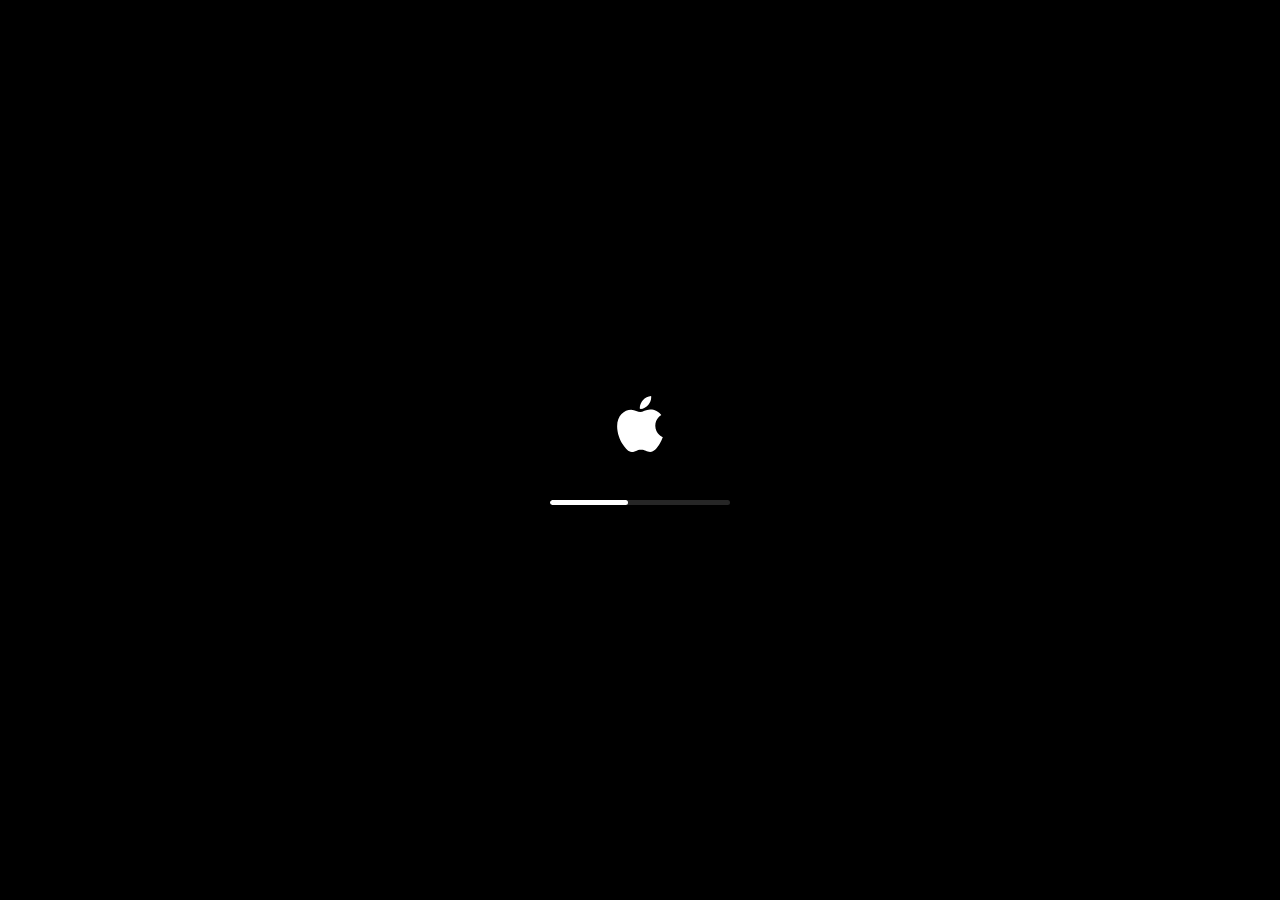
==== commit 864a3889: "fix: escape </script> inside PLUGIN_UI_HTML JSON string to prevent HTML parser breakage" ====
--- a/index.html
+++ b/index.html
@@ -1004,7 +1004,7 @@
 }
 
 // === Plugin UI (real plugin interface) ===
-var PLUGIN_UI_HTML = "<!DOCTYPE html>\n<html lang=\"zh-CN\">\n<head>\n<meta charset=\"UTF-8\"/>\n<meta name=\"viewport\" content=\"width=device-width, initial-scale=1.0\"/>\n<title>\u8bbe\u8ba1\u5de5\u5177\u7bb1</title>\n<style>\n/* \u2550\u2550\u2550\u2550\u2550\u2550\u2550\u2550\u2550\u2550\u2550\u2550\u2550\u2550\u2550\u2550\u2550\u2550\u2550\u2550\u2550\u2550\u2550\u2550\u2550\u2550\u2550\u2550\u2550\u2550\u2550\u2550\u2550\u2550\u2550\u2550\u2550\u2550\u2550\n   \u5168\u5c40 Reset & \u9996\u9875\u6837\u5f0f\n\u2550\u2550\u2550\u2550\u2550\u2550\u2550\u2550\u2550\u2550\u2550\u2550\u2550\u2550\u2550\u2550\u2550\u2550\u2550\u2550\u2550\u2550\u2550\u2550\u2550\u2550\u2550\u2550\u2550\u2550\u2550\u2550\u2550\u2550\u2550\u2550\u2550\u2550\u2550 */\n*, *::before, *::after { box-sizing: border-box; margin: 0; padding: 0; }\nhtml, body { width: 100%; height: 100%; overflow: hidden; }\nbody {\n  font-family: -apple-system, BlinkMacSystemFont, \"Inter\", \"PingFang SC\", \"Helvetica Neue\", sans-serif;\n  background: #f8f8f8;\n  color: #09090b;\n  font-size: 13px;\n  -webkit-font-smoothing: antialiased;\n}\n\n/* \u2500\u2500 \u9875\u9762\u5bb9\u5668 \u2500\u2500 */\n.page { display: none; width: 100%; height: 100%; }\n.page.active { display: flex; flex-direction: column; }\n\n/* \u2550\u2550\u2550\u2550\u2550\u2550\u2550\u2550\u2550\u2550\u2550\u2550\u2550\u2550\u2550\u2550\u2550\u2550\u2550\u2550\u2550\u2550\u2550\u2550\u2550\u2550\u2550\u2550\u2550\u2550\u2550\u2550\u2550\u2550\u2550\u2550\u2550\u2550\u2550\n   \u9996\u9875\n\u2550\u2550\u2550\u2550\u2550\u2550\u2550\u2550\u2550\u2550\u2550\u2550\u2550\u2550\u2550\u2550\u2550\u2550\u2550\u2550\u2550\u2550\u2550\u2550\u2550\u2550\u2550\u2550\u2550\u2550\u2550\u2550\u2550\u2550\u2550\u2550\u2550\u2550\u2550 */\n#page-home {\n  background: #f8f8f8;\n  padding: 20px 16px;\n  overflow-y: auto;\n}\n.home-header {\n  text-align: center;\n  margin-bottom: 20px;\n}\n.home-title {\n  font-size: 16px;\n  font-weight: 700;\n  color: #18181b;\n  margin-bottom: 4px;\n}\n.home-sub {\n  font-size: 12px;\n  color: #71717a;\n}\n.card-grid {\n  display: grid;\n  grid-template-columns: repeat(2, 1fr);\n  gap: 10px;\n}\n.tool-card {\n  background: #fff;\n  border: 1px solid #e4e4e7;\n  border-radius: 10px;\n  padding: 16px 12px;\n  display: flex;\n  flex-direction: column;\n  align-items: center;\n  gap: 8px;\n  cursor: pointer;\n  transition: box-shadow 0.15s, border-color 0.15s, transform 0.1s;\n}\n.tool-card:hover {\n  border-color: #d4d4d8;\n  box-shadow: 0 2px 8px rgba(0,0,0,0.06);\n  transform: translateY(-1px);\n}\n.tool-card:active {\n  transform: translateY(0);\n}\n.tool-icon {\n  width: 40px;\n  height: 40px;\n  border-radius: 10px;\n  display: flex;\n  align-items: center;\n  justify-content: center;\n}\n.tool-icon svg { width: 20px; height: 20px; }\n.tool-name {\n  font-size: 13px;\n  font-weight: 600;\n  color: #18181b;\n}\n.tool-desc {\n  font-size: 11px;\n  color: #71717a;\n  text-align: center;\n  line-height: 1.4;\n}\n.tool-card.request-card {\n  border-style: dashed;\n  border-color: #d4d4d8;\n  background: #fafafa;\n}\n.tool-card.request-card:hover {\n  border-color: #a1a1aa;\n  background: #f4f4f5;\n}\n\n/* \u2500\u2500 \u5b50\u9875\u9762\u8fd4\u56de\u6309\u94ae \u2500\u2500 */\n.back-bar {\n  display: flex;\n  align-items: center;\n  gap: 6px;\n  padding: 8px 10px;\n  background: #fff;\n  border-bottom: 1px solid #e4e4e7;\n  cursor: pointer;\n  flex-shrink: 0;\n}\n.back-bar:hover { background: #fafafa; }\n.back-bar svg { width: 14px; height: 14px; color: #71717a; flex-shrink: 0; }\n.back-bar span { font-size: 12px; color: #71717a; font-weight: 500; }\n\n/* \u2550\u2550\u2550\u2550\u2550\u2550\u2550\u2550\u2550\u2550\u2550\u2550\u2550\u2550\u2550\u2550\u2550\u2550\u2550\u2550\u2550\u2550\u2550\u2550\u2550\u2550\u2550\u2550\u2550\u2550\u2550\u2550\u2550\u2550\u2550\u2550\u2550\u2550\u2550\n   \u5de5\u5177\u5b50\u9875\u9762\u5bb9\u5668\n\u2550\u2550\u2550\u2550\u2550\u2550\u2550\u2550\u2550\u2550\u2550\u2550\u2550\u2550\u2550\u2550\u2550\u2550\u2550\u2550\u2550\u2550\u2550\u2550\u2550\u2550\u2550\u2550\u2550\u2550\u2550\u2550\u2550\u2550\u2550\u2550\u2550\u2550\u2550 */\n.tool-content {\n  flex: 1;\n  overflow: hidden;\n  position: relative;\n}\n.tool-content > iframe {\n  width: 100%;\n  height: 100%;\n  border: none;\n}\n</style>\n</head>\n<body>\n\n<!-- \u2550\u2550\u2550\u2550\u2550\u2550\u2550\u2550\u2550\u2550\u2550\u2550\u2550\u2550\u2550\u2550\u2550\u2550\u2550\u2550\u2550\u2550\u2550\u2550\u2550\u2550\u2550\u2550\u2550\u2550\u2550\u2550\u2550\u2550\u2550\u2550\u2550\u2550\u2550\n     \u9996\u9875\n\u2550\u2550\u2550\u2550\u2550\u2550\u2550\u2550\u2550\u2550\u2550\u2550\u2550\u2550\u2550\u2550\u2550\u2550\u2550\u2550\u2550\u2550\u2550\u2550\u2550\u2550\u2550\u2550\u2550\u2550\u2550\u2550\u2550\u2550\u2550\u2550\u2550\u2550\u2550 -->\n<div class=\"page active\" id=\"page-home\">\n  <div class=\"home-header\">\n    <div class=\"home-title\">\u8bbe\u8ba1\u5de5\u5177\u7bb1</div>\n    <div class=\"home-sub\">\u9009\u62e9\u4e00\u4e2a\u5de5\u5177\u5f00\u59cb\u4f7f\u7528</div>\n  </div>\n  <div class=\"card-grid\">\n    <div class=\"tool-card\" data-tool=\"text-on-path\">\n      <div class=\"tool-icon\" style=\"background:#f0f0ff;\">\n        <svg viewBox=\"0 0 24 24\" fill=\"none\" stroke=\"#6366f1\" stroke-width=\"2\" stroke-linecap=\"round\" stroke-linejoin=\"round\"><path d=\"M17 3a2.85 2.83 0 1 1 4 4L7.5 20.5 2 22l1.5-5.5Z\"/></svg>\n      </div>\n      <div class=\"tool-name\">\u8def\u5f84\u6587\u5b57</div>\n      <div class=\"tool-desc\">\u8ba9\u6587\u5b57\u6cbf\u8def\u5f84\u6392\u5217</div>\n    </div>\n    <div class=\"tool-card\" data-tool=\"mosaic\">\n      <div class=\"tool-icon\" style=\"background:#fef3c7;\">\n        <svg viewBox=\"0 0 24 24\" fill=\"none\" stroke=\"#f59e0b\" stroke-width=\"2\" stroke-linecap=\"round\" stroke-linejoin=\"round\"><rect x=\"3\" y=\"3\" width=\"7\" height=\"7\"/><rect x=\"14\" y=\"3\" width=\"7\" height=\"7\"/><rect x=\"3\" y=\"14\" width=\"7\" height=\"7\"/><rect x=\"14\" y=\"14\" width=\"7\" height=\"7\"/></svg>\n      </div>\n      <div class=\"tool-name\">\u56fe\u7247\u9a6c\u8d5b\u514b</div>\n      <div class=\"tool-desc\">\u4e3a\u56fe\u7247\u6dfb\u52a0\u9a6c\u8d5b\u514b\u6548\u679c</div>\n    </div>\n    <div class=\"tool-card\" data-tool=\"outline\">\n      <div class=\"tool-icon\" style=\"background:#f0fdf4;\">\n        <svg viewBox=\"0 0 24 24\" fill=\"none\" stroke=\"#22c55e\" stroke-width=\"2\" stroke-linecap=\"round\" stroke-linejoin=\"round\"><rect x=\"3\" y=\"3\" width=\"18\" height=\"18\" rx=\"2\"/><circle cx=\"8.5\" cy=\"8.5\" r=\"1.5\"/><path d=\"M21 15l-5-5L5 21\"/></svg>\n      </div>\n      <div class=\"tool-name\">PNG\u8f6e\u5ed3\u63cf\u8fb9</div>\n      <div class=\"tool-desc\">\u4e3aPNG\u56fe\u7247\u6dfb\u52a0\u8f6e\u5ed3\u63cf\u8fb9</div>\n    </div>\n    <div class=\"tool-card request-card\" id=\"requestPluginCard\">\n      <div class=\"tool-icon\" style=\"background:#faf5ff;\">\n        <svg viewBox=\"0 0 24 24\" fill=\"none\" stroke=\"#a855f7\" stroke-width=\"2\" stroke-linecap=\"round\" stroke-linejoin=\"round\"><circle cx=\"12\" cy=\"12\" r=\"10\"/><path d=\"M9.09 9a3 3 0 0 1 5.83 1c0 2-3 3-3 3\"/><path d=\"M12 17h.01\"/></svg>\n      </div>\n      <div class=\"tool-name\">\u6c42\u63d2\u4ef6</div>\n      <div class=\"tool-desc\">\u63d0\u4ea4\u4f60\u7684\u63d2\u4ef6\u9700\u6c42</div>\n    </div>\n  </div>\n</div>\n\n<!-- \u2550\u2550\u2550\u2550\u2550\u2550\u2550\u2550\u2550\u2550\u2550\u2550\u2550\u2550\u2550\u2550\u2550\u2550\u2550\u2550\u2550\u2550\u2550\u2550\u2550\u2550\u2550\u2550\u2550\u2550\u2550\u2550\u2550\u2550\u2550\u2550\u2550\u2550\u2550\n     \u8def\u5f84\u6587\u5b57\u5b50\u9875\u9762\n\u2550\u2550\u2550\u2550\u2550\u2550\u2550\u2550\u2550\u2550\u2550\u2550\u2550\u2550\u2550\u2550\u2550\u2550\u2550\u2550\u2550\u2550\u2550\u2550\u2550\u2550\u2550\u2550\u2550\u2550\u2550\u2550\u2550\u2550\u2550\u2550\u2550\u2550\u2550 -->\n<div class=\"page\" id=\"page-text-on-path\">\n  <div class=\"back-bar\" onclick=\"goHome()\">\n    <svg viewBox=\"0 0 24 24\" fill=\"none\" stroke=\"currentColor\" stroke-width=\"2\" stroke-linecap=\"round\" stroke-linejoin=\"round\"><path d=\"M15 18l-6-6 6-6\"/></svg>\n    <span>\u8fd4\u56de\u5de5\u5177\u7bb1</span>\n  </div>\n  <div class=\"tool-content\" id=\"container-text-on-path\"></div>\n</div>\n\n<!-- \u2550\u2550\u2550\u2550\u2550\u2550\u2550\u2550\u2550\u2550\u2550\u2550\u2550\u2550\u2550\u2550\u2550\u2550\u2550\u2550\u2550\u2550\u2550\u2550\u2550\u2550\u2550\u2550\u2550\u2550\u2550\u2550\u2550\u2550\u2550\u2550\u2550\u2550\u2550\n     \u9a6c\u8d5b\u514b\u5b50\u9875\u9762\n\u2550\u2550\u2550\u2550\u2550\u2550\u2550\u2550\u2550\u2550\u2550\u2550\u2550\u2550\u2550\u2550\u2550\u2550\u2550\u2550\u2550\u2550\u2550\u2550\u2550\u2550\u2550\u2550\u2550\u2550\u2550\u2550\u2550\u2550\u2550\u2550\u2550\u2550\u2550 -->\n<div class=\"page\" id=\"page-mosaic\">\n  <div class=\"back-bar\" onclick=\"goHome()\">\n    <svg viewBox=\"0 0 24 24\" fill=\"none\" stroke=\"currentColor\" stroke-width=\"2\" stroke-linecap=\"round\" stroke-linejoin=\"round\"><path d=\"M15 18l-6-6 6-6\"/></svg>\n    <span>\u8fd4\u56de\u5de5\u5177\u7bb1</span>\n  </div>\n  <div class=\"tool-content\" id=\"container-mosaic\"></div>\n</div>\n\n<!-- \u2550\u2550\u2550\u2550\u2550\u2550\u2550\u2550\u2550\u2550\u2550\u2550\u2550\u2550\u2550\u2550\u2550\u2550\u2550\u2550\u2550\u2550\u2550\u2550\u2550\u2550\u2550\u2550\u2550\u2550\u2550\u2550\u2550\u2550\u2550\u2550\u2550\u2550\u2550\n     \u8f6e\u5ed3\u63cf\u8fb9\u5b50\u9875\u9762\n\u2550\u2550\u2550\u2550\u2550\u2550\u2550\u2550\u2550\u2550\u2550\u2550\u2550\u2550\u2550\u2550\u2550\u2550\u2550\u2550\u2550\u2550\u2550\u2550\u2550\u2550\u2550\u2550\u2550\u2550\u2550\u2550\u2550\u2550\u2550\u2550\u2550\u2550\u2550 -->\n<div class=\"page\" id=\"page-outline\">\n  <div class=\"back-bar\" onclick=\"goHome()\">\n    <svg viewBox=\"0 0 24 24\" fill=\"none\" stroke=\"currentColor\" stroke-width=\"2\" stroke-linecap=\"round\" stroke-linejoin=\"round\"><path d=\"M15 18l-6-6 6-6\"/></svg>\n    <span>\u8fd4\u56de\u5de5\u5177\u7bb1</span>\n  </div>\n  <div class=\"tool-content\" id=\"container-outline\"></div>\n</div>\n\n<script>\n// \u2550\u2550\u2550\u2550\u2550\u2550\u2550\u2550\u2550\u2550\u2550\u2550\u2550\u2550\u2550\u2550\u2550\u2550\u2550\u2550\u2550\u2550\u2550\u2550\u2550\u2550\u2550\u2550\u2550\u2550\u2550\u2550\u2550\u2550\u2550\u2550\u2550\u2550\u2550\u2550\u2550\u2550\u2550\u2550\u2550\u2550\u2550\u2550\u2550\u2550\u2550\u2550\u2550\u2550\u2550\n// \u6846\u67b6\u903b\u8f91\uff1a\u9996\u9875\u5bfc\u822a + \u6d88\u606f\u6865\u63a5\n// \u2550\u2550\u2550\u2550\u2550\u2550\u2550\u2550\u2550\u2550\u2550\u2550\u2550\u2550\u2550\u2550\u2550\u2550\u2550\u2550\u2550\u2550\u2550\u2550\u2550\u2550\u2550\u2550\u2550\u2550\u2550\u2550\u2550\u2550\u2550\u2550\u2550\u2550\u2550\u2550\u2550\u2550\u2550\u2550\u2550\u2550\u2550\u2550\u2550\u2550\u2550\u2550\u2550\u2550\u2550\n\nvar currentTool = 'home';\nvar toolFrames = {};  // tool-id \u2192 iframe element\nvar toolSizes = {\n  'text-on-path': { width: 420, height: 560 },\n  'mosaic':       { width: 520, height: 680 },\n  'outline':      { width: 340, height: 680 }\n};\n\n// \u2500\u2500 \u5de5\u5177 HTML \u5185\u5bb9\uff08\u539f\u59cb\u63d2\u4ef6\u7684\u5b8c\u6574 ui.html \u5185\u5bb9\uff09\u2500\u2500\n// \u4f7f\u7528 srcdoc \u65b9\u5f0f\u5d4c\u5165 iframe\uff0c\u6bcf\u4e2a\u5de5\u5177\u5b8c\u5168\u9694\u79bb\n\nvar TOOL_HTML = {};\n\n// \u2550\u2550\u2550\u2550\u2550\u2550\u2550\u2550\u2550\u2550\u2550\u2550\u2550\u2550\u2550\u2550\u2550\u2550\u2550\u2550\u2550\u2550\u2550\u2550\u2550\u2550\u2550\u2550\u2550\u2550\u2550\u2550\u2550\u2550\u2550\u2550\u2550\u2550\u2550\u2550\u2550\u2550\u2550\u2550\u2550\u2550\u2550\u2550\u2550\u2550\u2550\u2550\u2550\u2550\u2550\n// \u8def\u5f84\u6587\u5b57 - \u539f\u59cb ui.html\n// \u2550\u2550\u2550\u2550\u2550\u2550\u2550\u2550\u2550\u2550\u2550\u2550\u2550\u2550\u2550\u2550\u2550\u2550\u2550\u2550\u2550\u2550\u2550\u2550\u2550\u2550\u2550\u2550\u2550\u2550\u2550\u2550\u2550\u2550\u2550\u2550\u2550\u2550\u2550\u2550\u2550\u2550\u2550\u2550\u2550\u2550\u2550\u2550\u2550\u2550\u2550\u2550\u2550\u2550\u2550\nTOOL_HTML['text-on-path'] = '<html lang=\"zh-CN\"><head><meta charset=\"utf-8\"/><meta name=\"viewport\" content=\"width=device-width,initial-scale=1.0\"/><title>\u8def\u5f84\u6587\u5b57</title><style>'\n+ '*,*::before,*::after{box-sizing:border-box;margin:0;padding:0}'\n+ ':root{--bg:#fff;--fg:#09090b;--muted:#f4f4f5;--muted-fg:#71717a;--border:#e4e4e7;--input:#e4e4e7;--primary:#18181b;--primary-fg:#fafafa;--ring:#18181b;--r:6px;--font:-apple-system,BlinkMacSystemFont,\"Inter\",\"PingFang SC\",\"Helvetica Neue\",sans-serif}'\n+ 'html,body{width:100%;height:auto;background:var(--bg);color:var(--fg);font-family:var(--font);font-size:13px;line-height:1.5;-webkit-font-smoothing:antialiased;overflow-x:hidden}'\n+ '.root{display:flex;flex-direction:column;min-height:unset;padding:12px 12px 14px}'\n+ '.header{display:flex;align-items:center;gap:8px;padding-bottom:10px;border-bottom:1px solid var(--border);margin-bottom:10px;flex-shrink:0}'\n+ '.hicon{width:22px;height:22px;background:var(--primary);border-radius:5px;display:flex;align-items:center;justify-content:center}'\n+ '.hicon svg{width:12px;height:12px}'\n+ '.htitle{font-size:13px;font-weight:600;letter-spacing:-0.02em}'\n+ '.hsub{font-size:11px;color:var(--muted-fg);margin-left:auto}'\n+ '#emptyState{flex:1;display:flex;flex-direction:column;align-items:center;justify-content:center;gap:10px;padding:32px 20px;text-align:center}'\n+ '.eicon{width:44px;height:44px;background:var(--muted);border-radius:10px;display:flex;align-items:center;justify-content:center;color:var(--muted-fg)}'\n+ '.eicon svg{width:22px;height:22px}'\n+ '.etitle{font-size:13px;font-weight:600}'\n+ '.edesc{font-size:12px;color:var(--muted-fg);line-height:1.6;max-width:240px}'\n+ '.esteps{display:flex;flex-direction:column;gap:6px;width:100%;max-width:260px;margin-top:6px}'\n+ '.estep{display:flex;align-items:flex-start;gap:10px;padding:9px 11px;background:var(--muted);border-radius:var(--r);text-align:left}'\n+ '.snum{width:18px;height:18px;border-radius:50%;background:var(--border);color:var(--muted-fg);font-size:10px;font-weight:700;display:flex;align-items:center;justify-content:center;flex-shrink:0;margin-top:1px}'\n+ '.stxt{font-size:12px;line-height:1.4}'\n+ '.ssub{font-size:11px;color:var(--muted-fg)}'\n+ '#mainContent{display:none;flex-direction:column;flex:1}'\n+ '.selbar{display:flex;gap:5px;margin-bottom:12px;flex-wrap:wrap}'\n+ '.chip{display:inline-flex;align-items:center;gap:4px;padding:3px 8px;border-radius:9999px;font-size:11px;font-weight:500;line-height:1;max-width:180px;overflow:hidden}'\n+ '.chip svg{width:10px;height:10px;flex-shrink:0}'\n+ '.chip-t{overflow:hidden;text-overflow:ellipsis;white-space:nowrap}'\n+ '.chip.ct{background:#f0fdf4;color:#15803d;border:1px solid #bbf7d0}'\n+ '.chip.cp{background:#eff6ff;color:#1d4ed8;border:1px solid #bfdbfe}'\n+ '.sec{margin-bottom:0}'\n+ '.lbl{font-size:11px;font-weight:500;color:var(--muted-fg);text-transform:uppercase;letter-spacing:0.04em;margin-bottom:6px}'\n+ '.preview-wrap{border:1px solid var(--border);border-radius:var(--r);background:var(--muted);overflow:hidden}'\n+ '#previewSvg{display:block;width:100%;height:160px}'\n+ 'textarea.inp{width:100%;min-height:60px;padding:8px 10px;border:1px solid var(--input);border-radius:var(--r);background:var(--bg);color:var(--fg);font-size:12px;font-family:var(--font);outline:none;resize:vertical;line-height:1.5;transition:border-color 0.15s,box-shadow 0.15s}'\n+ 'textarea.inp:focus{border-color:var(--ring);box-shadow:0 0 0 3px rgba(24,24,27,0.08)}'\n+ '.prop-row{display:grid;grid-template-columns:40px 1fr;align-items:center;gap:0 8px;min-height:28px}'\n+ '.prop-lbl{font-size:12px;font-weight:500;color:var(--fg);white-space:nowrap}'\n+ '.prop-ctrl{display:flex;align-items:center;gap:6px}'\n+ '.funit{font-size:11px;color:var(--muted-fg);flex-shrink:0}'\n+ '.prop-row-2col{display:grid;grid-template-columns:40px 1fr 36px 1fr;align-items:center;gap:0 6px;min-height:28px}'\n+ '.prop-lbl-r{font-size:12px;font-weight:500;color:var(--fg);white-space:nowrap;text-align:right}'\n+ 'input[type=\"number\"].inp{height:28px;padding:0 6px;border:1px solid var(--input);border-radius:var(--r);background:var(--bg);color:var(--fg);font-size:12px;font-family:var(--font);outline:none;transition:border-color 0.15s,box-shadow 0.15s;width:100%;text-align:center;-moz-appearance:textfield}'\n+ 'input[type=\"number\"].inp::-webkit-inner-spin-button,input[type=\"number\"].inp::-webkit-outer-spin-button{-webkit-appearance:none}'\n+ 'input.inp:focus{border-color:var(--ring);box-shadow:0 0 0 2px rgba(24,24,27,0.1)}'\n+ 'input[type=\"range\"].slider{flex:1;-webkit-appearance:none;height:3px;border-radius:9999px;background:var(--border);outline:none;cursor:pointer}'\n+ 'input[type=\"range\"].slider::-webkit-slider-thumb{-webkit-appearance:none;width:13px;height:13px;border-radius:50%;background:var(--bg);border:2px solid var(--primary);cursor:pointer;box-shadow:0 1px 3px rgba(0,0,0,0.12)}'\n+ '.sval{font-size:11px;color:var(--muted-fg);width:44px;text-align:right;flex-shrink:0;font-variant-numeric:tabular-nums;white-space:nowrap}'\n+ '.cswatch{width:18px;height:18px;border-radius:3px;border:1px solid var(--border);overflow:hidden;flex-shrink:0;cursor:pointer}'\n+ '.cswatch input[type=\"color\"]{width:200%;height:200%;border:none;padding:0;margin:-25%;cursor:pointer;background:none}'\n+ '.chex{font-size:11px;color:var(--muted-fg);font-variant-numeric:tabular-nums;letter-spacing:0.02em}'\n+ '.sep{height:1px;background:var(--border);margin:4px 0 12px}'\n+ '.btn-gen{width:100%;height:38px;display:flex;align-items:center;justify-content:center;gap:6px;border:none;border-radius:var(--r);background:var(--primary);color:var(--primary-fg);font-size:13px;font-weight:600;cursor:pointer;font-family:var(--font);letter-spacing:0.01em;transition:opacity 0.15s,transform 0.1s;margin-top:4px}'\n+ '.btn-gen:hover{opacity:0.88}'\n+ '.btn-gen:active{opacity:0.8;transform:translateY(1px)}'\n+ '.btn-gen:disabled{opacity:0.4;cursor:not-allowed;transform:none}'\n+ '.btn-gen svg{width:14px;height:14px}'\n+ '.toast{position:fixed;bottom:56px;left:50%;transform:translateX(-50%) translateY(8px);background:var(--fg);color:var(--bg);padding:6px 14px;border-radius:var(--r);font-size:12px;font-weight:500;opacity:0;transition:opacity 0.2s,transform 0.2s;pointer-events:none;white-space:nowrap;z-index:999;box-shadow:0 4px 12px rgba(0,0,0,0.15)}'\n+ '.toast.show{opacity:1;transform:translateX(-50%) translateY(0)}'\n+ '.toast.ok{background:#16a34a}'\n+ '.toast.err{background:#ef4444}'\n+ '.toast.info{background:#2563eb}'\n+ '</style></head><body>'\n+ '<div class=\"root\">'\n+ '<header class=\"header\"><div class=\"hicon\"><svg viewBox=\"0 0 24 24\" fill=\"none\" stroke=\"#fafafa\" stroke-width=\"2.2\" stroke-linecap=\"round\" stroke-linejoin=\"round\"><path d=\"M17 3a2.85 2.83 0 1 1 4 4L7.5 20.5 2 22l1.5-5.5Z\"/></svg></div><span class=\"htitle\">\u8def\u5f84\u6587\u5b57</span><span class=\"hsub\">\u7531\u7f8e\u56e2\u5c65\u7ea6\u8bbe\u8ba1\u7ec4\u51fa\u54c1</span></header>'\n+ '<div id=\"emptyState\"><div class=\"eicon\"><svg viewBox=\"0 0 24 24\" fill=\"none\" stroke=\"currentColor\" stroke-width=\"1.5\" stroke-linecap=\"round\" stroke-linejoin=\"round\"><path d=\"M17 3a2.85 2.83 0 1 1 4 4L7.5 20.5 2 22l1.5-5.5Z\"/></svg></div><div class=\"etitle\">\u8bf7\u5148\u9009\u4e2d\u6587\u5b57\u548c\u8def\u5f84</div><div class=\"esteps\"><div class=\"estep\"><div class=\"snum\">1</div><div><div class=\"stxt\">\u9009\u4e2d\u6587\u5b57\u548c\u8def\u5f84\u56fe\u5c42</div></div></div><div class=\"estep\"><div class=\"snum\">2</div><div><div class=\"stxt\">\u8c03\u6574\u53c2\u6570\u540e\u751f\u6210</div></div></div></div></div>'\n+ '<div id=\"mainContent\"><div class=\"selbar\" id=\"selBar\"></div>'\n+ '<div class=\"sec\" style=\"margin-bottom:0\"><div class=\"lbl\">\u9884\u89c8</div><div class=\"preview-wrap\"><svg id=\"previewSvg\" viewBox=\"0 0 388 200\" xmlns=\"http://www.w3.org/2000/svg\"><path id=\"previewPathStroke\" d=\"\" fill=\"none\" stroke=\"#c7d2fe\" stroke-width=\"1.5\" stroke-dasharray=\"5 4\"/><circle id=\"previewStartDot\" cx=\"0\" cy=\"0\" r=\"4\" fill=\"#6366f1\" opacity=\"0\"/><g id=\"previewChars\"></g></svg></div></div>'\n+ '<div style=\"display:flex;flex-direction:column;gap:6px;margin-top:6px;margin-bottom:8px\"><div class=\"prop-row\"><span class=\"prop-lbl\">\u8d77\u59cb</span><div class=\"prop-ctrl\" style=\"gap:8px\"><input type=\"range\" class=\"slider\" id=\"startOffset\" min=\"0\" max=\"100\" value=\"0\"/><span class=\"sval\" id=\"startOffsetVal\">0%</span></div></div><div class=\"prop-row\"><span class=\"prop-lbl\">\u5782\u76f4</span><div class=\"prop-ctrl\" style=\"gap:8px\"><input type=\"range\" class=\"slider\" id=\"baselineOffset\" min=\"-80\" max=\"80\" value=\"30\"/><span class=\"sval\" id=\"baselineOffsetVal\">30px</span></div></div></div>'\n+ '<div class=\"prop-row\" id=\"lineSpacingRow\" style=\"display:none;margin-bottom:8px;grid-template-columns:40px 1fr\"><span class=\"prop-lbl\">\u884c\u8ddd</span><div class=\"prop-ctrl\"><input type=\"number\" class=\"inp\" id=\"lineSpacing\" value=\"32\" min=\"0\" max=\"200\"/><span class=\"funit\">px</span></div></div>'\n+ '<div class=\"sep\"></div>'\n+ '<button class=\"btn-gen\" id=\"generateBtn\" style=\"margin-top:0\"><svg viewBox=\"0 0 24 24\" fill=\"none\" stroke=\"currentColor\" stroke-width=\"2\" stroke-linecap=\"round\" stroke-linejoin=\"round\"><circle cx=\"12\" cy=\"12\" r=\"10\"/><path d=\"m9 12 2 2 4-4\"/></svg>\u751f\u6210\u5230\u753b\u5e03</button>'\n+ '</div></div>'\n+ '<div class=\"toast\" id=\"toast\"></div>'\n+ '<scr' + 'ipt>'\n+ 'var S={lines:[\"\"],fontSize:24,letterSpacing:0,color:\"#000000\",startOffset:0,baselineOffset:30,lineSpacing:32,canvasPathD:null,canvasPathW:0,canvasPathH:0,canvasPathX:0,canvasPathY:0,canvasPathName:\"\",canvasPathNodeType:\"\",canvasPathMissing:false,hasText:false,hasPath:false,textNodeName:\"\"};'\n+ 'var PW=388,PH=200;'\n+ 'function $(id){return document.getElementById(id)}'\n+ 'function hexToRgb01(hex){return{r:parseInt(hex.slice(1,3),16)/255,g:parseInt(hex.slice(3,5),16)/255,b:parseInt(hex.slice(5,7),16)/255}}'\n+ 'function rgb01ToHex(c){function h(v){var s=Math.round(v*255).toString(16);return s.length===1?\"0\"+s:s}return\"#\"+h(c.r)+h(c.g)+h(c.b)}'\n+ 'function esc(s){return String(s).replace(/&/g,\"&amp;\").replace(/</g,\"&lt;\").replace(/>/g,\"&gt;\")}'\n+ 'function toast(msg,type){var t=$(\"toast\");t.textContent=msg;t.className=\"toast \"+(type||\"\");t.classList.add(\"show\");setTimeout(function(){t.classList.remove(\"show\")},2400)}'\n+ 'function getCurrentPath(){if(S.canvasPathD){return{d:S.canvasPathD,w:S.canvasPathW,h:S.canvasPathH,x:S.canvasPathX,y:S.canvasPathY}}return null}'\n+ 'function updatePreview(){var charsEl=$(\"previewChars\");var strokeEl=$(\"previewPathStroke\");charsEl.innerHTML=\"\";strokeEl.setAttribute(\"d\",\"\");var p=getCurrentPath();if(!p||!p.d)return;var srcW=Math.max(p.w,1),srcH=Math.max(p.h,1);var margin=24;var scale=Math.min((PW-margin*2)/srcW,(PH-margin*2)/srcH);var offX=(PW-srcW*scale)/2;var offY=(PH-srcH*scale)/2;strokeEl.setAttribute(\"d\",p.d);strokeEl.setAttribute(\"transform\",\"translate(\"+offX+\",\"+offY+\") scale(\"+scale+\")\");var dotEl=$(\"previewStartDot\");var ns=\"http://www.w3.org/2000/svg\";var tmpSvgDot=document.createElementNS(ns,\"svg\");tmpSvgDot.style.cssText=\"position:absolute;visibility:hidden;width:0;height:0;\";document.body.appendChild(tmpSvgDot);var dotPath=document.createElementNS(ns,\"path\");dotPath.setAttribute(\"d\",p.d);tmpSvgDot.appendChild(dotPath);var dotPt=dotPath.getPointAtLength(0);document.body.removeChild(tmpSvgDot);dotEl.setAttribute(\"cx\",(dotPt.x*scale+offX).toFixed(1));dotEl.setAttribute(\"cy\",(dotPt.y*scale+offY).toFixed(1));dotEl.setAttribute(\"opacity\",\"1\");var tmpSvg=document.createElementNS(ns,\"svg\");tmpSvg.style.cssText=\"position:absolute;visibility:hidden;width:0;height:0;\";document.body.appendChild(tmpSvg);var tmpPath=document.createElementNS(ns,\"path\");tmpPath.setAttribute(\"d\",p.d);tmpSvg.appendChild(tmpPath);var totalLen=tmpPath.getTotalLength();var cvs=document.createElement(\"canvas\");var ctx=cvs.getContext(\"2d\");ctx.font=S.fontSize+\"px \\\\\"PingFang SC\\\\\",\\\\\"Microsoft YaHei\\\\\",sans-serif\";for(var li=0;li<S.lines.length;li++){var lineText=S.lines[li];if(!lineText)continue;var charWidths=[],totalTextW=0;for(var i=0;i<lineText.length;i++){var cw=ctx.measureText(lineText[i]).width+S.letterSpacing;charWidths.push(cw);totalTextW+=cw}var startLen=(S.startOffset/100)*totalLen;var normalOffset=-S.fontSize+S.baselineOffset+li*S.lineSpacing;var curLen=startLen;for(var j=0;j<lineText.length;j++){var charMid=curLen+charWidths[j]/2;var clamped=Math.max(0,Math.min(totalLen,charMid));var pt=tmpPath.getPointAtLength(clamped);var eps=Math.min(1,totalLen*0.001);var pt1=tmpPath.getPointAtLength(Math.max(0,clamped-eps));var pt2=tmpPath.getPointAtLength(Math.min(totalLen,clamped+eps));var angle=Math.atan2(pt2.y-pt1.y,pt2.x-pt1.x);var nx=-Math.sin(angle),ny=Math.cos(angle);var cx=pt.x+nx*normalOffset;var cy=pt.y+ny*normalOffset;var px=cx*scale+offX;var py=cy*scale+offY;var deg=(angle*180)/Math.PI;var t=document.createElementNS(ns,\"text\");t.setAttribute(\"x\",px.toFixed(2));t.setAttribute(\"y\",py.toFixed(2));t.setAttribute(\"font-size\",(S.fontSize*scale).toFixed(2));t.setAttribute(\"fill\",S.color);t.setAttribute(\"font-family\",\"PingFang SC,Microsoft YaHei,sans-serif\");t.setAttribute(\"text-anchor\",\"middle\");t.setAttribute(\"transform\",\"rotate(\"+deg.toFixed(2)+\",\"+px.toFixed(2)+\",\"+py.toFixed(2)+\")\");t.textContent=lineText[j];charsEl.appendChild(t);curLen+=charWidths[j]}}document.body.removeChild(tmpSvg)}'\n+ 'function updateLineSpacingVis(){$(\"lineSpacingRow\").style.display=S.lines.length>1?\"flex\":\"none\"}'\n+ 'function renderSelBar(){var bar=$(\"selBar\");bar.innerHTML=\"\";if(S.hasText){bar.innerHTML+=\\'<div class=\"chip ct\"><svg viewBox=\"0 0 24 24\" fill=\"none\" stroke=\"currentColor\" stroke-width=\"2\" stroke-linecap=\"round\" stroke-linejoin=\"round\"><path d=\"M17 3a2.85 2.83 0 1 1 4 4L7.5 20.5 2 22l1.5-5.5Z\"/></svg><span class=\"chip-t\">\\'+esc(S.textNodeName||\"\u6587\u672c\")+\"</span></div>\"}if(S.hasPath&&S.canvasPathD){bar.innerHTML+=\\'<div class=\"chip cp\"><svg viewBox=\"0 0 24 24\" fill=\"none\" stroke=\"currentColor\" stroke-width=\"2\" stroke-linecap=\"round\" stroke-linejoin=\"round\"><path d=\"M3 3l7.07 16.97 2.51-7.39 7.39-2.51L3 3z\"/><path d=\"m13 13 6 6\"/></svg><span class=\"chip-t\">\\'+esc(S.canvasPathName||\"\u8def\u5f84\")+\"</span></div>\"}}'\n+ 'function handleSelectionInfo(msg){S.hasText=!!msg.hasText;S.hasPath=!!msg.hasPath;if(msg.hasText){S.textNodeName=msg.textNodeName||\"\";if(msg.text!==undefined&&msg.text!==\"\"){var rawLines=msg.text.split(\"\\\\n\");S.lines=rawLines.length?rawLines:[\"\"]}if(msg.fontSize>0){S.fontSize=msg.fontSize}if(msg.color){S.color=rgb01ToHex(msg.color)}}if(msg.hasPath){importCanvasPath(msg)}var show=S.hasText;$(\"emptyState\").style.display=show?\"none\":\"\";$(\"mainContent\").style.display=show?\"flex\":\"none\";if(show){renderSelBar();updateLineSpacingVis();updatePreview()}}'\n+ 'function importCanvasPath(msg){S.canvasPathW=msg.pathWidth||0;S.canvasPathH=msg.pathHeight||0;S.canvasPathX=msg.pathX||0;S.canvasPathY=msg.pathY||0;S.canvasPathName=msg.pathNodeName||\"\u8def\u5f84\";S.canvasPathNodeType=msg.pathNodeType||\"\";if(msg.pathSvg){var extracted=extractDFromSvgString(msg.pathSvg,S.canvasPathW,S.canvasPathH);if(extracted){S.canvasPathD=extracted;S.canvasPathMissing=false}else{S.canvasPathD=geomPathD(S.canvasPathNodeType,S.canvasPathW,S.canvasPathH);S.canvasPathMissing=true}}else{S.canvasPathD=geomPathD(S.canvasPathNodeType,S.canvasPathW,S.canvasPathH);S.canvasPathMissing=true}}'\n+ 'function extractDFromSvgString(svgStr,nodeW,nodeH){try{var parser=new DOMParser();var doc=parser.parseFromString(svgStr,\"image/svg+xml\");var srcSvg=doc.querySelector(\"svg\");if(!srcSvg)return null;var vbX=0,vbY=0,vbW=nodeW,vbH=nodeH;var vbStr=srcSvg.getAttribute(\"viewBox\");if(vbStr){var vbp=vbStr.trim().split(/[\\\\s,]+/);if(vbp.length>=4){vbX=parseFloat(vbp[0])||0;vbY=parseFloat(vbp[1])||0;vbW=parseFloat(vbp[2])||nodeW;vbH=parseFloat(vbp[3])||nodeH}}var sx=nodeW/vbW,sy=nodeH/vbH;var pathEls=doc.querySelectorAll(\"path\");if(pathEls.length===0)return null;var bestEl=null,bestDLen=0;for(var i=0;i<pathEls.length;i++){var d=pathEls[i].getAttribute(\"d\")||\"\";if(d.length>bestDLen){bestDLen=d.length;bestEl=pathEls[i]}}if(!bestEl)return null;var rawD=bestEl.getAttribute(\"d\");if(!rawD)return null;var scaled=scalePathD(rawD,vbX,vbY,sx,sy);return scaled}catch(e){return null}}'\n+ 'function scalePathD(d,vbX,vbY,sx,sy){var tokens=d.match(/[MmZzLlHhVvCcSsQqTtAa]|[-+]?[0-9]*\\\\.?[0-9]+(?:[eE][-+]?[0-9]+)?/g);if(!tokens)return d;var result=[];var cmd=\"\";var ti=0;var cx=0,cy=0,startX=0,startY=0;function scaleX(v){return(parseFloat(v)-vbX)*sx}function scaleY(v){return(parseFloat(v)-vbY)*sy}function scaleRelX(v){return parseFloat(v)*sx}function scaleRelY(v){return parseFloat(v)*sy}function fmt(v){return parseFloat(v.toFixed(3))}while(ti<tokens.length){var tok=tokens[ti];if(/[MmZzLlHhVvCcSsQqTtAa]/.test(tok)){cmd=tok;ti++;if(cmd===\"Z\"||cmd===\"z\"){result.push(\"Z\");cx=startX;cy=startY}continue}switch(cmd){case\"M\":var x=scaleX(tokens[ti]),y=scaleY(tokens[ti+1]);result.push(\"M \"+fmt(x)+\",\"+fmt(y));cx=x;cy=y;startX=x;startY=y;ti+=2;cmd=\"L\";break;case\"m\":var x=cx+scaleRelX(tokens[ti]),y=cy+scaleRelY(tokens[ti+1]);result.push(\"M \"+fmt(x)+\",\"+fmt(y));cx=x;cy=y;startX=x;startY=y;ti+=2;cmd=\"l\";break;case\"L\":var x=scaleX(tokens[ti]),y=scaleY(tokens[ti+1]);result.push(\"L \"+fmt(x)+\",\"+fmt(y));cx=x;cy=y;ti+=2;break;case\"l\":var x=cx+scaleRelX(tokens[ti]),y=cy+scaleRelY(tokens[ti+1]);result.push(\"L \"+fmt(x)+\",\"+fmt(y));cx=x;cy=y;ti+=2;break;case\"H\":var x=scaleX(tokens[ti]);result.push(\"L \"+fmt(x)+\",\"+fmt(cy));cx=x;ti+=1;break;case\"h\":var x=cx+scaleRelX(tokens[ti]);result.push(\"L \"+fmt(x)+\",\"+fmt(cy));cx=x;ti+=1;break;case\"V\":var y=scaleY(tokens[ti]);result.push(\"L \"+fmt(cx)+\",\"+fmt(y));cy=y;ti+=1;break;case\"v\":var y=cy+scaleRelY(tokens[ti]);result.push(\"L \"+fmt(cx)+\",\"+fmt(y));cy=y;ti+=1;break;case\"C\":var x1=scaleX(tokens[ti]),y1=scaleY(tokens[ti+1]);var x2=scaleX(tokens[ti+2]),y2=scaleY(tokens[ti+3]);var x=scaleX(tokens[ti+4]),y=scaleY(tokens[ti+5]);result.push(\"C \"+fmt(x1)+\",\"+fmt(y1)+\" \"+fmt(x2)+\",\"+fmt(y2)+\" \"+fmt(x)+\",\"+fmt(y));cx=x;cy=y;ti+=6;break;case\"c\":var x1=cx+scaleRelX(tokens[ti]),y1=cy+scaleRelY(tokens[ti+1]);var x2=cx+scaleRelX(tokens[ti+2]),y2=cy+scaleRelY(tokens[ti+3]);var x=cx+scaleRelX(tokens[ti+4]),y=cy+scaleRelY(tokens[ti+5]);result.push(\"C \"+fmt(x1)+\",\"+fmt(y1)+\" \"+fmt(x2)+\",\"+fmt(y2)+\" \"+fmt(x)+\",\"+fmt(y));cx=x;cy=y;ti+=6;break;case\"S\":var x2=scaleX(tokens[ti]),y2=scaleY(tokens[ti+1]);var x=scaleX(tokens[ti+2]),y=scaleY(tokens[ti+3]);result.push(\"S \"+fmt(x2)+\",\"+fmt(y2)+\" \"+fmt(x)+\",\"+fmt(y));cx=x;cy=y;ti+=4;break;case\"s\":var x2=cx+scaleRelX(tokens[ti]),y2=cy+scaleRelY(tokens[ti+1]);var x=cx+scaleRelX(tokens[ti+2]),y=cy+scaleRelY(tokens[ti+3]);result.push(\"S \"+fmt(x2)+\",\"+fmt(y2)+\" \"+fmt(x)+\",\"+fmt(y));cx=x;cy=y;ti+=4;break;case\"Q\":var x1=scaleX(tokens[ti]),y1=scaleY(tokens[ti+1]);var x=scaleX(tokens[ti+2]),y=scaleY(tokens[ti+3]);result.push(\"Q \"+fmt(x1)+\",\"+fmt(y1)+\" \"+fmt(x)+\",\"+fmt(y));cx=x;cy=y;ti+=4;break;case\"q\":var x1=cx+scaleRelX(tokens[ti]),y1=cy+scaleRelY(tokens[ti+1]);var x=cx+scaleRelX(tokens[ti+2]),y=cy+scaleRelY(tokens[ti+3]);result.push(\"Q \"+fmt(x1)+\",\"+fmt(y1)+\" \"+fmt(x)+\",\"+fmt(y));cx=x;cy=y;ti+=4;break;case\"T\":var x=scaleX(tokens[ti]),y=scaleY(tokens[ti+1]);result.push(\"T \"+fmt(x)+\",\"+fmt(y));cx=x;cy=y;ti+=2;break;case\"t\":var x=cx+scaleRelX(tokens[ti]),y=cy+scaleRelY(tokens[ti+1]);result.push(\"T \"+fmt(x)+\",\"+fmt(y));cx=x;cy=y;ti+=2;break;case\"A\":var rx=parseFloat(tokens[ti])*sx,ry=parseFloat(tokens[ti+1])*sy;var xr=tokens[ti+2],laf=tokens[ti+3],sf=tokens[ti+4];var x=scaleX(tokens[ti+5]),y=scaleY(tokens[ti+6]);result.push(\"A \"+fmt(rx)+\",\"+fmt(ry)+\" \"+xr+\" \"+laf+\" \"+sf+\" \"+fmt(x)+\",\"+fmt(y));cx=x;cy=y;ti+=7;break;case\"a\":var rx=parseFloat(tokens[ti])*sx,ry=parseFloat(tokens[ti+1])*sy;var xr=tokens[ti+2],laf=tokens[ti+3],sf=tokens[ti+4];var x=cx+scaleRelX(tokens[ti+5]),y=cy+scaleRelY(tokens[ti+6]);result.push(\"A \"+fmt(rx)+\",\"+fmt(ry)+\" \"+xr+\" \"+laf+\" \"+sf+\" \"+fmt(x)+\",\"+fmt(y));cx=x;cy=y;ti+=7;break;default:ti++;break}}return result.join(\" \")}'\n+ 'function geomPathD(nodeType,w,h){if(nodeType===\"ELLIPSE\"){var rx=w/2,ry=h/2;return\"M \"+rx+\",0 A \"+rx+\",\"+ry+\" 0 1 1 \"+(rx-0.001)+\",0 Z\"}if(nodeType===\"RECTANGLE\"){return\"M 0,0 L \"+w+\",0 L \"+w+\",\"+h+\" L 0,\"+h+\" Z\"}return\"M 0,\"+h/2+\" L \"+w+\",\"+h/2}'\n+ 'function computeAllLines(){var p=getCurrentPath();if(!p)return[];var ns=\"http://www.w3.org/2000/svg\";var tmpSvg=document.createElementNS(ns,\"svg\");tmpSvg.style.cssText=\"position:absolute;visibility:hidden;width:0;height:0;\";document.body.appendChild(tmpSvg);var tmpPath=document.createElementNS(ns,\"path\");tmpPath.setAttribute(\"d\",p.d);tmpSvg.appendChild(tmpPath);var totalLen=tmpPath.getTotalLength();var cvs=document.createElement(\"canvas\");var ctx=cvs.getContext(\"2d\");ctx.font=S.fontSize+\"px \\\\\"PingFang SC\\\\\",\\\\\"Microsoft YaHei\\\\\",sans-serif\";var result=[];for(var li=0;li<S.lines.length;li++){var lineText=S.lines[li];if(!lineText)continue;var charWidths=[],totalTextW=0;for(var i=0;i<lineText.length;i++){var cw=ctx.measureText(lineText[i]).width+S.letterSpacing;charWidths.push(cw);totalTextW+=cw}var startLen=(S.startOffset/100)*totalLen;var normalOffset=-S.fontSize+S.baselineOffset+li*S.lineSpacing;var curLen=startLen;for(var j=0;j<lineText.length;j++){var charMid=curLen+charWidths[j]/2;var clamped=Math.max(0,Math.min(totalLen,charMid));var pt=tmpPath.getPointAtLength(clamped);var eps=Math.min(1,totalLen*0.001);var pt1=tmpPath.getPointAtLength(Math.max(0,clamped-eps));var pt2=tmpPath.getPointAtLength(Math.min(totalLen,clamped+eps));var angle=Math.atan2(pt2.y-pt1.y,pt2.x-pt1.x);var nx=-Math.sin(angle),ny=Math.cos(angle);var finalX=pt.x+nx*normalOffset+p.x;var finalY=pt.y+ny*normalOffset+p.y;result.push({char:lineText[j],x:finalX,y:finalY,angle:angle});curLen+=charWidths[j]}}document.body.removeChild(tmpSvg);return result}'\n+ '$(\"startOffset\").addEventListener(\"input\",function(e){S.startOffset=parseInt(e.target.value);$(\"startOffsetVal\").textContent=e.target.value+\"%\";updatePreview()});'\n+ '$(\"baselineOffset\").addEventListener(\"input\",function(e){S.baselineOffset=parseInt(e.target.value);$(\"baselineOffsetVal\").textContent=e.target.value+\"px\";updatePreview()});'\n+ '$(\"lineSpacing\").addEventListener(\"input\",function(e){S.lineSpacing=parseInt(e.target.value)||32;updatePreview()});'\n+ '$(\"generateBtn\").addEventListener(\"click\",function(){if(!S.canvasPathD){toast(\"\u8bf7\u5148\u9009\u4e2d\u8def\u5f84\u56fe\u5c42\",\"err\");return}var allText=S.lines.join(\"\").trim();if(!allText){toast(\"\u8bf7\u8f93\u5165\u6587\u5b57\",\"err\");return}var chars=computeAllLines();if(!chars||chars.length===0){toast(\"\u6ca1\u6709\u6709\u6548\u5b57\u7b26\",\"err\");return}sendToPlugin({type:\"generate\",chars:chars,fontSize:S.fontSize,fillColor:hexToRgb01(S.color)});var btn=$(\"generateBtn\");btn.disabled=true;btn.textContent=\"\u751f\u6210\u4e2d\u2026\"});'\n+ 'window.onmessage=function(e){var msg=e.data;if(!msg||!msg.type)return;switch(msg.type){case\"selection-info\":handleSelectionInfo(msg);break;case\"generate-success\":toast(\"\u5df2\u751f\u6210 \"+msg.count+\" \u4e2a\u5b57\u7b26\",\"ok\");var b=$(\"generateBtn\");b.disabled=false;b.innerHTML=\\'<svg viewBox=\"0 0 24 24\" fill=\"none\" stroke=\"currentColor\" stroke-width=\"2\" stroke-linecap=\"round\" stroke-linejoin=\"round\"><circle cx=\"12\" cy=\"12\" r=\"10\"/><path d=\"m9 12 2 2 4-4\"/></svg> \u751f\u6210\u5230\u753b\u5e03\\';break;case\"generate-error\":toast(msg.message,\"err\");var b2=$(\"generateBtn\");b2.disabled=false;b2.innerHTML=\\'<svg viewBox=\"0 0 24 24\" fill=\"none\" stroke=\"currentColor\" stroke-width=\"2\" stroke-linecap=\"round\" stroke-linejoin=\"round\"><circle cx=\"12\" cy=\"12\" r=\"10\"/><path d=\"m9 12 2 2 4-4\"/></svg> \u751f\u6210\u5230\u753b\u5e03\\';break}};'\n+ 'function sendToPlugin(msg){parent.postMessage(msg,\"*\")}'\n+ 'updatePreview();'\n+ 'sendToPlugin({type:\"ui-ready\"});'\n+ '</scr' + 'ipt></body></html>';\n\n\n// \u2550\u2550\u2550\u2550\u2550\u2550\u2550\u2550\u2550\u2550\u2550\u2550\u2550\u2550\u2550\u2550\u2550\u2550\u2550\u2550\u2550\u2550\u2550\u2550\u2550\u2550\u2550\u2550\u2550\u2550\u2550\u2550\u2550\u2550\u2550\u2550\u2550\u2550\u2550\u2550\u2550\u2550\u2550\u2550\u2550\u2550\u2550\u2550\u2550\u2550\u2550\u2550\u2550\u2550\u2550\n// \u56fe\u7247\u9a6c\u8d5b\u514b - \u539f\u59cb ui.html (\u901a\u8fc7 fetch \u539f\u59cb\u6587\u4ef6\u8def\u5f84\u4e0d\u884c\uff0c\u7528\u5b57\u7b26\u4e32)\n// \u7531\u4e8e\u9a6c\u8d5b\u514b UI \u975e\u5e38\u957f\uff0c\u540c\u6837\u7528 srcdoc\n// \u2550\u2550\u2550\u2550\u2550\u2550\u2550\u2550\u2550\u2550\u2550\u2550\u2550\u2550\u2550\u2550\u2550\u2550\u2550\u2550\u2550\u2550\u2550\u2550\u2550\u2550\u2550\u2550\u2550\u2550\u2550\u2550\u2550\u2550\u2550\u2550\u2550\u2550\u2550\u2550\u2550\u2550\u2550\u2550\u2550\u2550\u2550\u2550\u2550\u2550\u2550\u2550\u2550\u2550\u2550\n\n// \u6ce8\u610f\uff1a\u9a6c\u8d5b\u514b\u548c\u8f6e\u5ed3\u63cf\u8fb9\u7684 HTML \u592a\u957f\uff0c\u76f4\u63a5\u5185\u8054\u5b57\u7b26\u4e32\u4e0d\u5b9e\u9645\n// \u6539\u7528\uff1a\u5c06\u539f\u59cb HTML \u5b58\u4e3a data URI \u6216\u8005\u76f4\u63a5\u5728 tool-content div \u4e2d\u7528 innerHTML\n// \u6700\u4f73\u65b9\u6848\uff1a\u4f7f\u7528 Blob URL \u521b\u5efa iframe\n\n// \u6211\u4eec\u6539\u7528\u4e00\u4e2a\u66f4\u4f18\u96c5\u7684\u65b9\u5f0f\uff1a\u628a\u539f\u59cb HTML \u6587\u672c\u5b58\u5728 JS \u53d8\u91cf\u4e2d\uff0c\u521b\u5efa Blob \u2192 URL \u2192 iframe.src\n\n\n// \u2500\u2500 \u9875\u9762\u5207\u6362 \u2500\u2500\nfunction switchPage(toolId) {\n  // \u9690\u85cf\u6240\u6709\u9875\u9762\n  document.querySelectorAll('.page').forEach(function(p) { p.classList.remove('active'); });\n  \n  if (toolId === 'home') {\n    document.getElementById('page-home').classList.add('active');\n    currentTool = 'home';\n    sendToPlugin({ type: 'switch-tool', tool: 'home' });\n    sendToPlugin({ type: 'resize', width: 520, height: 680 });\n    return;\n  }\n  \n  var pageEl = document.getElementById('page-' + toolId);\n  if (!pageEl) return;\n  pageEl.classList.add('active');\n  currentTool = toolId;\n  \n  // \u901a\u77e5\u4e3b\u7ebf\u7a0b\u5207\u6362\u5de5\u5177\n  sendToPlugin({ type: 'switch-tool', tool: toolId });\n  \n  // \u8c03\u6574\u7a97\u53e3\u5927\u5c0f\n  var size = toolSizes[toolId] || { width: 520, height: 680 };\n  sendToPlugin({ type: 'resize', width: size.width, height: size.height + 36 }); // +36 for back bar\n  \n  // \u5982\u679c\u8fd8\u6ca1\u521b\u5efa iframe\uff0c\u521b\u5efa\u5b83\n  if (!toolFrames[toolId]) {\n    createToolFrame(toolId);\n  }\n}\n\nfunction goHome() {\n  switchPage('home');\n}\n\nfunction createToolFrame(toolId) {\n  var container = document.getElementById('container-' + toolId);\n  if (!container) return;\n  \n  var iframe = document.createElement('iframe');\n  iframe.style.width = '100%';\n  iframe.style.height = '100%';\n  iframe.style.border = 'none';\n  \n  if (toolId === 'text-on-path') {\n    iframe.srcdoc = TOOL_HTML['text-on-path'];\n  } else if (toolId === 'mosaic') {\n    iframe.srcdoc = MOSAIC_HTML;\n  } else if (toolId === 'outline') {\n    iframe.srcdoc = OUTLINE_HTML;\n  }\n  \n  container.appendChild(iframe);\n  toolFrames[toolId] = iframe;\n}\n\n// \u2500\u2500 \u5361\u7247\u70b9\u51fb \u2500\u2500\ndocument.querySelectorAll('.tool-card[data-tool]').forEach(function(card) {\n  card.addEventListener('click', function() {\n    var tool = card.dataset.tool;\n    if (tool) switchPage(tool);\n  });\n});\n\n// \u2500\u2500 \u6c42\u63d2\u4ef6\u5361\u7247 \u2500\u2500\ndocument.getElementById('requestPluginCard').addEventListener('click', function() {\n  window.open('https://km.sankuai.com/collabpage/2672498498', '_blank');\n});\n\n// \u2550\u2550\u2550\u2550\u2550\u2550\u2550\u2550\u2550\u2550\u2550\u2550\u2550\u2550\u2550\u2550\u2550\u2550\u2550\u2550\u2550\u2550\u2550\u2550\u2550\u2550\u2550\u2550\u2550\u2550\u2550\u2550\u2550\u2550\u2550\u2550\u2550\u2550\u2550\u2550\u2550\u2550\u2550\u2550\u2550\u2550\u2550\u2550\u2550\u2550\u2550\u2550\u2550\u2550\u2550\n// \u6d88\u606f\u6865\u63a5\n// MasterGo \u4e3b\u7ebf\u7a0b \u2190\u2192 \u672c\u9875\u9762 \u2190\u2192 \u5b50 iframe\n// \n// MasterGo \u76f4\u63a5\u6d88\u606f\u683c\u5f0f\uff08\u4e0d\u4f7f\u7528 pluginMessage \u5305\u88f9\uff09\uff1a\n// MasterGo \u2192 UI: mg.ui.postMessage(msg) \u2192 event.data \u5c31\u662f msg\n// UI \u2192 MasterGo: parent.postMessage(msg, '*') \u2192 mg.ui.onmessage(msg)\n//\n// \u5b50 iframe \u53d1\u6d88\u606f\u7ed9\u672c\u9875\u9762\uff1aparent.postMessage(msg, '*')\n// \u672c\u9875\u9762\u8f6c\u53d1\u7ed9 MasterGo\uff1aparent.postMessage(msg, '*')\n//\n// MasterGo \u53d1\u6d88\u606f\u7ed9\u672c\u9875\u9762\u540e\uff0c\u672c\u9875\u9762\u8f6c\u53d1\u7ed9\u5f53\u524d\u6d3b\u8dc3\u7684\u5b50 iframe\n// \u2550\u2550\u2550\u2550\u2550\u2550\u2550\u2550\u2550\u2550\u2550\u2550\u2550\u2550\u2550\u2550\u2550\u2550\u2550\u2550\u2550\u2550\u2550\u2550\u2550\u2550\u2550\u2550\u2550\u2550\u2550\u2550\u2550\u2550\u2550\u2550\u2550\u2550\u2550\u2550\u2550\u2550\u2550\u2550\u2550\u2550\u2550\u2550\u2550\u2550\u2550\u2550\u2550\u2550\u2550\n\nfunction sendToPlugin(msg) {\n  parent.postMessage(msg, '*');\n}\n\n// \u63a5\u6536\u6d88\u606f\uff1a\u53ef\u80fd\u6765\u81ea MasterGo\uff08\u76f4\u63a5 msg\uff09\u6216\u5b50 iframe\uff08\u76f4\u63a5 msg\uff09\nwindow.addEventListener('message', function(event) {\n  var data = event.data;\n  if (!data || !data.type) return;\n  \n  // \u5224\u65ad\u662f\u5426\u6765\u81ea\u6211\u4eec\u7684\u67d0\u4e2a\u5b50 iframe\n  var fromChild = false;\n  for (var tid in toolFrames) {\n    if (toolFrames[tid] && toolFrames[tid].contentWindow === event.source) {\n      fromChild = true;\n      break;\n    }\n  }\n  \n  if (fromChild) {\n    // \u5b50 iframe \u53d1\u6765\u7684\u6d88\u606f\uff0c\u8f6c\u53d1\u7ed9 MasterGo \u4e3b\u7ebf\u7a0b\n    sendToPlugin(data);\n    return;\n  }\n  \n  // \u6765\u81ea MasterGo \u4e3b\u7ebf\u7a0b\u7684\u6d88\u606f\uff08\u6216\u5176\u4ed6\u5916\u90e8\u6765\u6e90\uff09\uff0c\u8f6c\u53d1\u7ed9\u5f53\u524d\u6d3b\u8dc3\u7684\u5b50 iframe\n  if (currentTool !== 'home' && toolFrames[currentTool]) {\n    toolFrames[currentTool].contentWindow.postMessage(data, '*');\n  }\n});\n\n// \u2500\u2500 \u521d\u59cb\u5316 \u2500\u2500\nsendToPlugin({ type: 'ui-ready' });\nsendToPlugin({ type: 'switch-tool', tool: 'home' });\n\n</script>\n\n<!-- \u2550\u2550\u2550\u2550\u2550\u2550\u2550\u2550\u2550\u2550\u2550\u2550\u2550\u2550\u2550\u2550\u2550\u2550\u2550\u2550\u2550\u2550\u2550\u2550\u2550\u2550\u2550\u2550\u2550\u2550\u2550\u2550\u2550\u2550\u2550\u2550\u2550\u2550\u2550\u2550\u2550\u2550\u2550\u2550\u2550\u2550\u2550\u2550\u2550\u2550\u2550\u2550\u2550\u2550\u2550\n     \u9a6c\u8d5b\u514b\u539f\u59cb HTML\uff08\u4f5c\u4e3a JS \u5b57\u7b26\u4e32\u5b58\u50a8\uff09\n\u2550\u2550\u2550\u2550\u2550\u2550\u2550\u2550\u2550\u2550\u2550\u2550\u2550\u2550\u2550\u2550\u2550\u2550\u2550\u2550\u2550\u2550\u2550\u2550\u2550\u2550\u2550\u2550\u2550\u2550\u2550\u2550\u2550\u2550\u2550\u2550\u2550\u2550\u2550\u2550\u2550\u2550\u2550\u2550\u2550\u2550\u2550\u2550\u2550\u2550\u2550\u2550\u2550\u2550\u2550 -->\n<script>\nvar MOSAIC_HTML = '<!DOCTYPE html>\\n<html lang=\"zh-CN\">\\n<head>\\n<meta charset=\"UTF-8\"/>\\n<style>\\n'\n+ '*, *::before, *::after { box-sizing: border-box; margin: 0; padding: 0; }\\n'\n+ 'html, body { width: 100%; height: 100%; overflow: hidden; }\\n'\n+ ':root {\\n'\n+ '  --background: hsl(0 0% 100%);\\n'\n+ '  --foreground: hsl(222.2 84% 4.9%);\\n'\n+ '  --card: hsl(0 0% 100%);\\n'\n+ '  --muted: hsl(210 40% 96.1%);\\n'\n+ '  --muted-foreground: hsl(215.4 16.3% 46.9%);\\n'\n+ '  --border: hsl(214.3 31.8% 91.4%);\\n'\n+ '  --input: hsl(214.3 31.8% 91.4%);\\n'\n+ '  --primary: hsl(222.2 47.4% 11.2%);\\n'\n+ '  --primary-foreground: hsl(210 40% 98%);\\n'\n+ '  --accent: hsl(210 40% 96.1%);\\n'\n+ '  --accent-foreground: hsl(222.2 47.4% 11.2%);\\n'\n+ '  --destructive: hsl(0 84.2% 60.2%);\\n'\n+ '  --ring: hsl(222.2 84% 4.9%);\\n'\n+ '  --radius: 0.5rem;\\n'\n+ '  --success: hsl(142.1 76.2% 36.3%);\\n'\n+ '  --warning: hsl(37.7 92.1% 50.2%);\\n'\n+ '  --shadow-xs: 0 1px 2px 0 rgb(0 0 0 / 0.05);\\n'\n+ '  --shadow-sm: 0 1px 3px 0 rgb(0 0 0 / 0.1), 0 1px 2px -1px rgb(0 0 0 / 0.1);\\n'\n+ '  --shadow-md: 0 4px 6px -1px rgb(0 0 0 / 0.1), 0 2px 4px -2px rgb(0 0 0 / 0.1);\\n'\n+ '}\\n'\n+ 'body { font-family: -apple-system, BlinkMacSystemFont, \"Inter\", \"PingFang SC\", \"Microsoft YaHei\", sans-serif; background: var(--muted); color: var(--foreground); font-size: 13px; display: flex; flex-direction: column; height: 100%; -webkit-font-smoothing: antialiased; }\\n'\n+ '.toolbar { display: flex; align-items: center; gap: 4px; padding: 6px 10px; background: var(--background); border-bottom: 1px solid var(--border); flex-shrink: 0; height: 44px; }\\n'\n+ '.toggle-group { display: inline-flex; align-items: center; gap: 1px; background: var(--muted); border: 1px solid var(--border); border-radius: calc(var(--radius) - 2px); padding: 2px; }\\n'\n+ '.toggle-item { display: inline-flex; align-items: center; gap: 5px; padding: 0 10px; height: 28px; border-radius: calc(var(--radius) - 4px); border: none; background: transparent; color: var(--muted-foreground); cursor: pointer; font-size: 12px; font-weight: 500; white-space: nowrap; line-height: 1; letter-spacing: -0.01em; transition: background 0.12s ease, color 0.12s ease, box-shadow 0.12s ease; outline: none; }\\n'\n+ '.toggle-item svg { flex-shrink: 0; }\\n'\n+ '.toggle-item:hover { background: var(--background); color: var(--foreground); }\\n'\n+ '.toggle-item.active { background: var(--background); color: var(--foreground); box-shadow: var(--shadow-xs); }\\n'\n+ '.toolbar-end { margin-left: auto; display: flex; align-items: center; gap: 2px; }\\n'\n+ '.ghost-btn { display: inline-flex; align-items: center; justify-content: center; width: 28px; height: 28px; border-radius: calc(var(--radius) - 2px); border: none; background: transparent; color: var(--muted-foreground); cursor: pointer; transition: background 0.12s, color 0.12s; outline: none; position: relative; }\\n'\n+ '.ghost-btn:hover { background: var(--accent); color: var(--accent-foreground); }\\n'\n+ '.ghost-btn:disabled { opacity: 0.3; cursor: not-allowed; }\\n'\n+ '.ghost-btn:disabled:hover { background: transparent; }\\n'\n+ '.params-bar { display: flex; align-items: center; padding: 0 14px; background: var(--background); border-bottom: 1px solid var(--border); flex-shrink: 0; height: 38px; gap: 0; }\\n'\n+ '.params-bar.hide-grain .param-grain { display: none; }\\n'\n+ '.param-item { display: flex; align-items: center; gap: 10px; padding-right: 16px; }\\n'\n+ '.param-item + .param-item { padding-left: 16px; border-left: 1px solid var(--border); }\\n'\n+ '.param-label { font-size: 11px; font-weight: 500; color: var(--muted-foreground); white-space: nowrap; letter-spacing: 0.02em; min-width: 24px; }\\n'\n+ '.param-slider { -webkit-appearance: none; width: 96px; height: 16px; background: transparent; outline: none; cursor: pointer; }\\n'\n+ '.param-slider::-webkit-slider-runnable-track { height: 3px; border-radius: 9999px; background: linear-gradient(to right, var(--primary) var(--p, 50%), var(--border) var(--p, 50%)); }\\n'\n+ '.param-slider::-webkit-slider-thumb { -webkit-appearance: none; width: 16px; height: 16px; border-radius: 9999px; background: var(--background); border: 2px solid var(--primary); box-shadow: var(--shadow-xs); margin-top: -6.5px; cursor: grab; }\\n'\n+ '.param-val { min-width: 24px; text-align: right; font-size: 12px; font-weight: 600; color: var(--foreground); font-variant-numeric: tabular-nums; }\\n'\n+ '.canvas-wrap { flex: 1; position: relative; overflow: hidden; background: var(--muted); cursor: crosshair; }\\n'\n+ '.checker-bg { position: absolute; inset: 0; background-color: hsl(210 40% 94%); background-image: linear-gradient(45deg, hsl(210 40% 90%) 25%, transparent 25%), linear-gradient(-45deg, hsl(210 40% 90%) 25%, transparent 25%), linear-gradient(45deg, transparent 75%, hsl(210 40% 90%) 75%), linear-gradient(-45deg, transparent 75%, hsl(210 40% 90%) 75%); background-size: 12px 12px; background-position: 0 0, 0 6px, 6px -6px, -6px 0; }\\n'\n+ '#mainCanvas { position: absolute; top: 0; left: 0; image-rendering: pixelated; }\\n'\n+ '.no-img { position: absolute; inset: 0; display: flex; flex-direction: column; align-items: center; justify-content: center; gap: 12px; pointer-events: none; }\\n'\n+ '.no-img-icon { width: 52px; height: 52px; border-radius: var(--radius); background: var(--background); border: 1px solid var(--border); box-shadow: var(--shadow-xs); display: flex; align-items: center; justify-content: center; }\\n'\n+ '.no-img-title { font-size: 13px; font-weight: 500; color: var(--foreground); }\\n'\n+ '.no-img-desc { font-size: 11px; color: var(--muted-foreground); margin-top: -6px; }\\n'\n+ '.no-img.hidden { display: none; }\\n'\n+ '.statusbar { display: flex; align-items: center; gap: 6px; padding: 0 12px; background: var(--background); border-top: 1px solid var(--border); flex-shrink: 0; height: 30px; }\\n'\n+ '.status-dot { width: 6px; height: 6px; border-radius: 9999px; background: var(--border); flex-shrink: 0; transition: background 0.25s ease; }\\n'\n+ '.status-dot.ready { background: var(--success); }\\n'\n+ '.status-dot.warn { background: var(--warning); }\\n'\n+ '.status-tool { display: inline-flex; align-items: center; gap: 4px; font-size: 10px; font-weight: 500; color: var(--muted-foreground); background: var(--muted); border: 1px solid var(--border); border-radius: 4px; padding: 1px 6px; letter-spacing: 0.02em; flex-shrink: 0; }\\n'\n+ '.status-text { font-size: 11px; color: var(--muted-foreground); flex: 1; font-weight: 400; letter-spacing: 0.01em; transition: opacity 0.4s ease; }\\n'\n+ '.status-text.fade-out { opacity: 0; }\\n'\n+ '.zoom-controls { display: flex; align-items: center; gap: 1px; margin-left: auto; }\\n'\n+ '.zbtn { display: inline-flex; align-items: center; justify-content: center; width: 22px; height: 22px; border-radius: calc(var(--radius) - 4px); border: 1px solid var(--border); background: var(--background); color: var(--muted-foreground); cursor: pointer; font-size: 14px; line-height: 1; transition: background 0.1s, color 0.1s, border-color 0.1s; outline: none; }\\n'\n+ '.zbtn:hover { background: var(--accent); color: var(--accent-foreground); }\\n'\n+ '.zlabel { min-width: 42px; text-align: center; font-size: 11px; font-weight: 500; color: var(--muted-foreground); font-variant-numeric: tabular-nums; padding: 0 2px; }\\n'\n+ '.zfit { display: inline-flex; align-items: center; height: 22px; padding: 0 8px; border-radius: calc(var(--radius) - 4px); border: 1px solid var(--border); background: var(--background); color: var(--muted-foreground); cursor: pointer; font-size: 11px; font-weight: 500; margin-left: 3px; outline: none; }\\n'\n+ '.zfit:hover { background: var(--accent); color: var(--accent-foreground); }\\n'\n+ '.action-bar { display: flex; align-items: center; gap: 10px; padding: 8px 12px; background: var(--background); border-top: 1px solid var(--border); flex-shrink: 0; }\\n'\n+ '.chk-label { display: flex; align-items: center; gap: 7px; cursor: pointer; user-select: none; }\\n'\n+ '.chk-box { position: relative; width: 15px; height: 15px; flex-shrink: 0; }\\n'\n+ '.chk-box input { position: absolute; opacity: 0; width: 0; height: 0; }\\n'\n+ '.chk-indicator { display: flex; align-items: center; justify-content: center; width: 15px; height: 15px; border-radius: 3px; border: 1.5px solid var(--primary); background: var(--background); transition: background 0.12s, border-color 0.12s; pointer-events: none; }\\n'\n+ '.chk-box input:checked + .chk-indicator { background: var(--primary); border-color: var(--primary); }\\n'\n+ '.chk-indicator svg { display: none; }\\n'\n+ '.chk-box input:checked + .chk-indicator svg { display: block; }\\n'\n+ '.chk-text { font-size: 12px; font-weight: 500; color: var(--muted-foreground); line-height: 1; }\\n'\n+ '.brand-tag { margin-left: auto; margin-right: 8px; font-size: 10px; color: var(--muted-foreground); letter-spacing: 0.03em; user-select: none; white-space: nowrap; opacity: 0.7; }\\n'\n+ '.btn-apply { display: inline-flex; align-items: center; gap: 6px; height: 32px; padding: 0 14px; border-radius: calc(var(--radius) - 2px); border: none; background: var(--primary); color: var(--primary-foreground); font-size: 12px; font-weight: 500; cursor: pointer; letter-spacing: -0.01em; transition: opacity 0.15s, transform 0.1s; outline: none; white-space: nowrap; }\\n'\n+ '.btn-apply:hover:not(:disabled) { opacity: 0.88; }\\n'\n+ '.btn-apply:active:not(:disabled) { transform: scale(0.97); }\\n'\n+ '.btn-apply:disabled { opacity: 0.4; cursor: not-allowed; }\\n'\n+ '.btn-apply.loading { opacity: 0.65; pointer-events: none; }\\n'\n+ '.mask { display: none; position: fixed; inset: 0; background: hsl(0 0% 100% / 0.75); backdrop-filter: blur(6px); -webkit-backdrop-filter: blur(6px); z-index: 99; align-items: center; justify-content: center; }\\n'\n+ '.mask.show { display: flex; }\\n'\n+ '.mask-card { background: var(--card); border: 1px solid var(--border); border-radius: var(--radius); padding: 24px 32px; display: flex; flex-direction: column; align-items: center; gap: 12px; box-shadow: var(--shadow-md); }\\n'\n+ '.spin { width: 18px; height: 18px; border: 2px solid var(--border); border-top-color: var(--foreground); border-radius: 9999px; animation: spin 0.6s linear infinite; }\\n'\n+ '@keyframes spin { to { transform: rotate(360deg); } }\\n'\n+ '.mask-txt { font-size: 12px; font-weight: 500; color: var(--muted-foreground); }\\n'\n+ '#brushCursor { position: absolute; pointer-events: none; border: 1.5px solid hsl(222.2 84% 4.9% / 0.45); border-radius: 9999px; z-index: 10; display: none; transform: translate(-50%, -50%); box-shadow: 0 0 0 1px hsl(0 0% 100% / 0.7); }\\n'\n+ '</style>\\n</head>\\n<body>\\n'\n+ '<div class=\"toolbar\"><div class=\"toggle-group\"><button class=\"toggle-item active\" id=\"tool-mosaic\" data-tool=\"mosaic\" title=\"\u9a6c\u8d5b\u514b (M)\"><svg width=\"13\" height=\"13\" viewBox=\"0 0 14 14\" fill=\"none\"><rect x=\"1\" y=\"1\" width=\"5\" height=\"5\" rx=\"0.8\" fill=\"currentColor\" opacity=\"0.9\"/><rect x=\"8\" y=\"1\" width=\"5\" height=\"5\" rx=\"0.8\" fill=\"currentColor\" opacity=\"0.45\"/><rect x=\"1\" y=\"8\" width=\"5\" height=\"5\" rx=\"0.8\" fill=\"currentColor\" opacity=\"0.45\"/><rect x=\"8\" y=\"8\" width=\"5\" height=\"5\" rx=\"0.8\" fill=\"currentColor\" opacity=\"0.9\"/></svg>\u9a6c\u8d5b\u514b</button>'\n+ '<button class=\"toggle-item\" id=\"tool-blur\" data-tool=\"blur\" title=\"\u6a21\u7cca (B)\"><svg width=\"13\" height=\"13\" viewBox=\"0 0 14 14\" fill=\"none\" stroke=\"currentColor\" stroke-width=\"1.4\"><circle cx=\"7\" cy=\"7\" r=\"4.5\" stroke-dasharray=\"2.2 1.6\" stroke-linecap=\"round\"/><circle cx=\"7\" cy=\"7\" r=\"1.5\" fill=\"currentColor\" stroke=\"none\"/></svg>\u6a21\u7cca</button>'\n+ '<div style=\"width:1px;height:16px;background:var(--border);margin:0 1px;flex-shrink:0;align-self:center;\"></div>'\n+ '<button class=\"toggle-item\" id=\"tool-eraser\" data-tool=\"eraser\" title=\"\u6a61\u76ae\u64e6 (E)\"><svg width=\"13\" height=\"13\" viewBox=\"0 0 14 14\" fill=\"none\" stroke=\"currentColor\" stroke-width=\"1.4\"><path d=\"M2.5 11L8.5 3l3.5 2.5-5 5.5H2.5z\" stroke-linejoin=\"round\"/><line x1=\"2\" y1=\"11\" x2=\"12\" y2=\"11\" stroke-linecap=\"round\"/></svg>\u6a61\u76ae\u64e6</button></div>'\n+ '<div class=\"toolbar-end\"><button class=\"ghost-btn\" id=\"btnUndo\" title=\"\u64a4\u9500 (\u2318Z)\" disabled><svg width=\"14\" height=\"14\" viewBox=\"0 0 14 14\" fill=\"none\" stroke=\"currentColor\" stroke-width=\"1.5\"><path d=\"M2 5h6a4 4 0 010 8H4\" stroke-linecap=\"round\" stroke-linejoin=\"round\"/><polyline points=\"2 2 2 5 5 5\" stroke-linecap=\"round\" stroke-linejoin=\"round\"/></svg></button>'\n+ '<button class=\"ghost-btn\" id=\"btnExpand\" title=\"\u5168\u5c4f\"><svg width=\"13\" height=\"13\" viewBox=\"0 0 12 12\" fill=\"none\" stroke=\"currentColor\" stroke-width=\"1.5\"><path d=\"M1 4V1h3M8 1h3v3M11 8v3H8M4 11H1V8\" stroke-linecap=\"round\" stroke-linejoin=\"round\"/></svg></button></div></div>\\n'\n+ '<div class=\"params-bar\" id=\"paramsBar\"><div class=\"param-item\"><span class=\"param-label\">\u5927\u5c0f</span><input type=\"range\" class=\"param-slider\" id=\"sBrushSize\" min=\"4\" max=\"80\" value=\"24\" step=\"1\"><span class=\"param-val\" id=\"vBrushSize\">24</span></div><div class=\"param-item param-grain\"><span class=\"param-label\" id=\"grainLabel\">\u9897\u7c92</span><input type=\"range\" class=\"param-slider\" id=\"sGrain\" min=\"2\" max=\"80\" value=\"10\" step=\"1\"><span class=\"param-val\" id=\"vGrain\">10</span></div></div>\\n'\n+ '<div class=\"canvas-wrap\" id=\"canvasWrap\"><div class=\"checker-bg\"></div><canvas id=\"mainCanvas\"></canvas><div id=\"brushCursor\"></div><div class=\"no-img\" id=\"noImg\"><div class=\"no-img-icon\"><svg width=\"22\" height=\"22\" viewBox=\"0 0 24 24\" fill=\"none\" stroke=\"hsl(215.4 16.3% 56.9%)\" stroke-width=\"1.5\"><rect x=\"3\" y=\"3\" width=\"18\" height=\"18\" rx=\"2\"/><circle cx=\"8.5\" cy=\"8.5\" r=\"1.5\"/><polyline points=\"21 15 16 10 5 21\"/></svg></div><p class=\"no-img-title\">\u672a\u9009\u4e2d\u56fe\u7247</p><p class=\"no-img-desc\">\u8bf7\u5728\u753b\u5e03\u4e2d\u9009\u4e2d\u4e00\u4e2a\u56fe\u7247\u56fe\u5c42</p></div></div>\\n'\n+ '<div class=\"statusbar\"><div class=\"status-dot\" id=\"statusDot\"></div><span class=\"status-tool\" id=\"statusTool\">\u9a6c\u8d5b\u514b</span><span class=\"status-text\" id=\"statusText\">\u8bf7\u5728\u753b\u5e03\u4e2d\u9009\u4e2d\u56fe\u7247</span><div class=\"zoom-controls\"><button class=\"zbtn\" id=\"zOut\">\u2212</button><span class=\"zlabel\" id=\"zLabel\">25%</span><button class=\"zbtn\" id=\"zIn\">+</button><button class=\"zfit\" id=\"zFit\">Fit</button></div></div>\\n'\n+ '<div class=\"action-bar\"><label class=\"chk-label\"><span class=\"chk-box\"><input type=\"checkbox\" id=\"chkKeepOriginal\" checked><span class=\"chk-indicator\"><svg width=\"10\" height=\"10\" viewBox=\"0 0 10 10\" fill=\"none\" stroke=\"white\" stroke-width=\"1.8\"><polyline points=\"1.5 5 4 7.5 8.5 2.5\" stroke-linecap=\"round\" stroke-linejoin=\"round\"/></svg></span></span><span class=\"chk-text\">\u4fdd\u7559\u539f\u56fe\u5c42</span></label><span class=\"brand-tag\">\u7531\u7f8e\u56e2\u5c65\u7ea6\u8bbe\u8ba1\u7ec4\u51fa\u54c1</span><button class=\"btn-apply\" id=\"btnApply\" disabled><svg width=\"12\" height=\"12\" viewBox=\"0 0 12 12\" fill=\"none\" stroke=\"currentColor\" stroke-width=\"1.8\"><polyline points=\"2 6 5 9 10 3\" stroke-linecap=\"round\" stroke-linejoin=\"round\"/></svg>\u5e94\u7528\u5230\u56fe\u5c42</button></div>\\n'\n+ '<div class=\"mask\" id=\"mask\"><div class=\"mask-card\"><div class=\"spin\"></div><div class=\"mask-txt\" id=\"maskTxt\">\u5904\u7406\u4e2d...</div></div></div>\\n'\n+ '<scr' + 'ipt>\\n'\n+ 'var S={origImg:null,origW:0,origH:0,nodeW:0,nodeH:0,exportScale:1,existingFill:null,zoom:0.25,panX:0,panY:0,tool:\"mosaic\",brushSize:24,grain:10,painting:false,lastMX:0,lastMY:0,history:[],historyMax:20};\\n'\n+ 'var TOOL_META={mosaic:{name:\"\u9a6c\u8d5b\u514b\",grainLabel:\"\u9897\u7c92\"},blur:{name:\"\u6a21\u7cca\",grainLabel:\"\u5f3a\u5ea6\"},eraser:{name:\"\u6a61\u76ae\u64e6\",grainLabel:null}};\\n'\n+ 'var wrap=document.getElementById(\"canvasWrap\");var cv=document.getElementById(\"mainCanvas\");var ctx=cv.getContext(\"2d\");var noImg=document.getElementById(\"noImg\");var statusDot=document.getElementById(\"statusDot\");var statusText=document.getElementById(\"statusText\");var statusTool=document.getElementById(\"statusTool\");var btnApply=document.getElementById(\"btnApply\");var btnUndo=document.getElementById(\"btnUndo\");var mask=document.getElementById(\"mask\");var maskTxt=document.getElementById(\"maskTxt\");var brushCursor=document.getElementById(\"brushCursor\");var zLabel=document.getElementById(\"zLabel\");var paramsBar=document.getElementById(\"paramsBar\");var grainLabel=document.getElementById(\"grainLabel\");\\n'\n+ 'document.querySelectorAll(\".toggle-item[data-tool]\").forEach(function(btn){btn.addEventListener(\"click\",function(){document.querySelectorAll(\".toggle-item[data-tool]\").forEach(function(b){b.classList.remove(\"active\")});btn.classList.add(\"active\");S.tool=btn.dataset.tool;syncToolUI()})});\\n'\n+ 'function syncToolUI(){var meta=TOOL_META[S.tool];statusTool.textContent=meta.name;if(meta.grainLabel===null){paramsBar.classList.add(\"hide-grain\")}else{paramsBar.classList.remove(\"hide-grain\");grainLabel.textContent=meta.grainLabel}}\\n'\n+ 'function bindSlider(id,valId,min,max,key){var sl=document.getElementById(id);var lb=document.getElementById(valId);function upd(){var v=parseInt(sl.value);S[key]=v;lb.textContent=v;var p=((v-min)/(max-min)*100).toFixed(1)+\"%\";sl.style.setProperty(\"--p\",p);updateBrushCursorSize()}sl.addEventListener(\"input\",upd);upd()}\\n'\n+ 'bindSlider(\"sBrushSize\",\"vBrushSize\",4,80,\"brushSize\");bindSlider(\"sGrain\",\"vGrain\",2,80,\"grain\");\\n'\n+ 'function setZoom(z){S.zoom=Math.max(0.05,Math.min(8,z));zLabel.textContent=Math.round(S.zoom*100)+\"%\";render()}\\n'\n+ 'function fitZoom(){if(!S.origImg)return;var cw=wrap.clientWidth,ch=wrap.clientHeight;S.zoom=Math.min(cw/S.origW,ch/S.origH)*0.9;S.panX=0;S.panY=0;zLabel.textContent=Math.round(S.zoom*100)+\"%\";render()}\\n'\n+ 'document.getElementById(\"zIn\").addEventListener(\"click\",function(){setZoom(S.zoom*1.25)});document.getElementById(\"zOut\").addEventListener(\"click\",function(){setZoom(S.zoom/1.25)});document.getElementById(\"zFit\").addEventListener(\"click\",fitZoom);\\n'\n+ 'function canvasToImage(cx,cy){var cw=wrap.clientWidth,ch=wrap.clientHeight;var ox=(cw-S.origW*S.zoom)/2+S.panX;var oy=(ch-S.origH*S.zoom)/2+S.panY;return{x:(cx-ox)/S.zoom,y:(cy-oy)/S.zoom}}\\n'\n+ 'function updateBrushCursorSize(){var r=S.brushSize*S.zoom;brushCursor.style.width=r*2+\"px\";brushCursor.style.height=r*2+\"px\"}\\n'\n+ 'function moveBrushCursor(e){var rect=wrap.getBoundingClientRect();brushCursor.style.display=\"block\";brushCursor.style.left=(e.clientX-rect.left)+\"px\";brushCursor.style.top=(e.clientY-rect.top)+\"px\";updateBrushCursorSize()}\\n'\n+ 'var offCanvas=document.createElement(\"canvas\");var offCtx=offCanvas.getContext(\"2d\");\\n'\n+ 'function saveHistory(){var snap=offCtx.getImageData(0,0,S.origW,S.origH);S.history.push(snap);if(S.history.length>S.historyMax)S.history.shift();btnUndo.disabled=false}\\n'\n+ 'function undo(){if(S.history.length===0)return;offCtx.putImageData(S.history.pop(),0,0);render();btnUndo.disabled=S.history.length===0}\\n'\n+ 'function render(){if(!S.origImg)return;var cw=wrap.clientWidth,ch=wrap.clientHeight;cv.width=cw;cv.height=ch;ctx.clearRect(0,0,cw,ch);var dw=S.origW*S.zoom;var dh=S.origH*S.zoom;var ox=(cw-dw)/2+S.panX;var oy=(ch-dh)/2+S.panY;ctx.save();ctx.shadowColor=\"rgba(0,0,0,0.12)\";ctx.shadowBlur=12;ctx.shadowOffsetY=2;ctx.fillStyle=\"#fff\";ctx.fillRect(ox,oy,dw,dh);ctx.restore();ctx.save();ctx.imageSmoothingEnabled=false;ctx.drawImage(offCanvas,ox,oy,dw,dh);ctx.restore()}\\n'\n+ 'function applyBrush(imgX,imgY){var r=S.brushSize;var x0=Math.max(0,Math.floor(imgX-r));var y0=Math.max(0,Math.floor(imgY-r));var x1=Math.min(S.origW-1,Math.ceil(imgX+r));var y1=Math.min(S.origH-1,Math.ceil(imgY+r));if(x1<=x0||y1<=y0)return;var w=x1-x0,h=y1-y0;if(S.tool===\"mosaic\")applyMosaic(x0,y0,w,h,imgX,imgY,r);else if(S.tool===\"blur\")applyBlur(x0,y0,w,h,imgX,imgY,r);else if(S.tool===\"eraser\")applyEraser(imgX,imgY,r);render()}\\n'\n+ 'function applyMosaic(x0,y0,w,h,cx,cy,r){var grain=Math.max(2,S.grain);var imgData=offCtx.getImageData(x0,y0,w,h);var d=imgData.data;for(var by=0;by<h;by+=grain){for(var bx=0;bx<w;bx+=grain){var bcx=x0+bx+grain/2-cx;var bcy=y0+by+grain/2-cy;if(bcx*bcx+bcy*bcy>r*r)continue;var rSum=0,gSum=0,bSum=0,aSum=0,cnt=0;for(var gy=0;gy<grain&&by+gy<h;gy++){for(var gx=0;gx<grain&&bx+gx<w;gx++){var idx=((by+gy)*w+(bx+gx))*4;rSum+=d[idx];gSum+=d[idx+1];bSum+=d[idx+2];aSum+=d[idx+3];cnt++}}if(cnt===0)continue;var ra=Math.round(rSum/cnt),ga=Math.round(gSum/cnt);var ba=Math.round(bSum/cnt),aa=Math.round(aSum/cnt);for(var gy2=0;gy2<grain&&by+gy2<h;gy2++){for(var gx2=0;gx2<grain&&bx+gx2<w;gx2++){var idx2=((by+gy2)*w+(bx+gx2))*4;d[idx2]=ra;d[idx2+1]=ga;d[idx2+2]=ba;d[idx2+3]=aa}}}}offCtx.putImageData(imgData,x0,y0)}\\n'\n+ 'function applyBlur(x0,y0,w,h,cx,cy,r){var radius=Math.max(1,Math.floor(S.grain/4));var ex0=Math.max(0,x0-radius),ey0=Math.max(0,y0-radius);var ex1=Math.min(S.origW,x0+w+radius),ey1=Math.min(S.origH,y0+h+radius);var imgData=offCtx.getImageData(ex0,ey0,ex1-ex0,ey1-ey0);var d=imgData.data;var iw=imgData.width,ih=imgData.height;var tmp=new Uint8ClampedArray(d.length);for(var y=0;y<ih;y++){for(var x=0;x<iw;x++){var px=ex0+x,py=ey0+y;var dx=px-cx,dy=py-cy;if(dx*dx+dy*dy>r*r){var i4=(y*iw+x)*4;tmp[i4]=d[i4];tmp[i4+1]=d[i4+1];tmp[i4+2]=d[i4+2];tmp[i4+3]=d[i4+3];continue}var rs=0,gs=0,bs=0,as=0,cnt=0;for(var ky=-radius;ky<=radius;ky++){for(var kx=-radius;kx<=radius;kx++){var nx=x+kx,ny=y+ky;if(nx<0||nx>=iw||ny<0||ny>=ih)continue;var ki=(ny*iw+nx)*4;rs+=d[ki];gs+=d[ki+1];bs+=d[ki+2];as+=d[ki+3];cnt++}}var ti=(y*iw+x)*4;tmp[ti]=rs/cnt;tmp[ti+1]=gs/cnt;tmp[ti+2]=bs/cnt;tmp[ti+3]=as/cnt}}for(var i=0;i<d.length;i++)d[i]=tmp[i];offCtx.putImageData(imgData,ex0,ey0)}\\n'\n+ 'var origSnapshot=null;\\n'\n+ 'function applyEraser(cx,cy,r){if(!origSnapshot)return;var x0=Math.max(0,Math.floor(cx-r)),y0=Math.max(0,Math.floor(cy-r));var x1=Math.min(S.origW-1,Math.ceil(cx+r)),y1=Math.min(S.origH-1,Math.ceil(cy+r));if(x1<=x0||y1<=y0)return;var w=x1-x0,h=y1-y0;var dstData=offCtx.getImageData(x0,y0,w,h);var od=origSnapshot.data,dd=dstData.data;for(var py=0;py<h;py++){for(var px=0;px<w;px++){var dx=x0+px-cx,dy=y0+py-cy;if(dx*dx+dy*dy>r*r)continue;var oi=((y0+py)*S.origW+(x0+px))*4;var di=(py*w+px)*4;dd[di]=od[oi];dd[di+1]=od[oi+1];dd[di+2]=od[oi+2];dd[di+3]=od[oi+3]}}offCtx.putImageData(dstData,x0,y0)}\\n'\n+ 'wrap.addEventListener(\"mousemove\",function(e){moveBrushCursor(e);if(!S.painting)return;var rect=wrap.getBoundingClientRect();var ip=canvasToImage(e.clientX-rect.left,e.clientY-rect.top);applyBrush(ip.x,ip.y)});\\n'\n+ 'wrap.addEventListener(\"mousedown\",function(e){if(!S.origImg)return;saveHistory();S.painting=true;var rect=wrap.getBoundingClientRect();var ip=canvasToImage(e.clientX-rect.left,e.clientY-rect.top);applyBrush(ip.x,ip.y)});\\n'\n+ 'window.addEventListener(\"mouseup\",function(){S.painting=false});\\n'\n+ 'wrap.addEventListener(\"mouseleave\",function(){brushCursor.style.display=\"none\"});\\n'\n+ 'window.addEventListener(\"keydown\",function(e){if((e.ctrlKey||e.metaKey)&&e.key===\"z\"){e.preventDefault();undo();return}if(e.ctrlKey||e.metaKey)return;var keyMap={m:\"mosaic\",b:\"blur\",e:\"eraser\"};if(keyMap[e.key]){var btn=document.getElementById(\"tool-\"+keyMap[e.key]);if(btn)btn.click();return}if(e.key===\"[\"){var sl=document.getElementById(\"sBrushSize\");sl.value=Math.max(4,S.brushSize-4);sl.dispatchEvent(new Event(\"input\"))}if(e.key===\"]\"){var sl2=document.getElementById(\"sBrushSize\");sl2.value=Math.min(80,S.brushSize+4);sl2.dispatchEvent(new Event(\"input\"))}});\\n'\n+ 'btnUndo.addEventListener(\"click\",undo);\\n'\n+ 'var statusTimer=null;\\n'\n+ 'function setStatus(type,text,autoFade){statusDot.className=\"status-dot \"+type;statusText.classList.remove(\"fade-out\");statusText.textContent=text;if(statusTimer){clearTimeout(statusTimer);statusTimer=null}if(autoFade){statusTimer=setTimeout(function(){statusText.classList.add(\"fade-out\")},2500)}}\\n'\n+ 'function loadImage(bytes,nodeW,nodeH,exportScale,existingFill){var blob=new Blob([bytes],{type:\"image/png\"});createImageBitmap(blob).then(function(bitmap){S.origImg=bitmap;S.origW=bitmap.width;S.origH=bitmap.height;S.nodeW=nodeW||bitmap.width;S.nodeH=nodeH||bitmap.height;S.exportScale=exportScale||1;S.existingFill=existingFill||null;S.history=[];btnUndo.disabled=true;offCanvas.width=S.origW;offCanvas.height=S.origH;offCtx.clearRect(0,0,S.origW,S.origH);offCtx.drawImage(bitmap,0,0);origSnapshot=offCtx.getImageData(0,0,S.origW,S.origH);noImg.classList.add(\"hidden\");btnApply.disabled=false;setStatus(\"ready\",Math.round(S.nodeW)+\" \u00d7 \"+Math.round(S.nodeH)+\" \u00b7 [ ] \u8c03\u8282\u7b14\u5237\u5927\u5c0f\");fitZoom()}).catch(function(){setStatus(\"warn\",\"\u56fe\u7247\u52a0\u8f7d\u5931\u8d25\uff0c\u8bf7\u91cd\u8bd5\")})}\\n'\n+ 'var applying=false;\\n'\n+ 'btnApply.addEventListener(\"click\",function(){if(applying||!S.origImg)return;applying=true;btnApply.disabled=true;btnApply.classList.add(\"loading\");mask.classList.add(\"show\");maskTxt.textContent=\"\u5bfc\u51fa\u56fe\u50cf...\";offCanvas.toBlob(function(blob){if(!blob||blob.size<100){resetApply();setStatus(\"warn\",\"\u5bfc\u51fa\u56fe\u50cf\u5931\u8d25\uff0c\u8bf7\u91cd\u8bd5\");return}var reader=new FileReader();reader.onload=function(ev){maskTxt.textContent=\"\u5e94\u7528\u5230\u56fe\u5c42...\";parent.postMessage({type:\"apply-mosaic\",pngBytes:new Uint8Array(ev.target.result),keepOriginal:document.getElementById(\"chkKeepOriginal\").checked,existingFill:S.existingFill},\"*\")};reader.onerror=function(){resetApply();setStatus(\"warn\",\"\u8bfb\u53d6\u56fe\u50cf\u6570\u636e\u5931\u8d25\uff0c\u8bf7\u91cd\u8bd5\")};reader.readAsArrayBuffer(blob)},\"image/png\")});\\n'\n+ 'function resetApply(){applying=false;btnApply.disabled=false;btnApply.classList.remove(\"loading\");mask.classList.remove(\"show\")}\\n'\n+ 'window.addEventListener(\"message\",function(event){var data=event.data;if(!data||!data.type)return;if(data.type===\"image-data\"){loadImage(new Uint8Array(data.bytes),data.width,data.height,data.exportScale,data.existingFill)}else if(data.type===\"no-selection\"){S.origImg=null;noImg.classList.remove(\"hidden\");btnApply.disabled=true;ctx.clearRect(0,0,cv.width,cv.height);setStatus(\"warn\",\"\u8bf7\u5728\u753b\u5e03\u4e2d\u9009\u4e2d\u56fe\u7247\")}else if(data.type===\"apply-done\"){resetApply();setStatus(\"ready\",\"\u2713 \u5df2\u6210\u529f\u5e94\u7528\u5230\u56fe\u5c42\",true)}else if(data.type===\"apply-error\"){resetApply();setStatus(\"warn\",\"\u5e94\u7528\u5931\u8d25\uff1a\"+(data.message||\"\u672a\u77e5\u9519\u8bef\"))}});\\n'\n+ 'syncToolUI();\\n'\n+ 'parent.postMessage({type:\"ui-ready\"},\"*\");\\n'\n+ '</scr' + 'ipt>\\n</body>\\n</html>';\n</script>\n\n<!-- \u2550\u2550\u2550\u2550\u2550\u2550\u2550\u2550\u2550\u2550\u2550\u2550\u2550\u2550\u2550\u2550\u2550\u2550\u2550\u2550\u2550\u2550\u2550\u2550\u2550\u2550\u2550\u2550\u2550\u2550\u2550\u2550\u2550\u2550\u2550\u2550\u2550\u2550\u2550\u2550\u2550\u2550\u2550\u2550\u2550\u2550\u2550\u2550\u2550\u2550\u2550\u2550\u2550\u2550\u2550\n     \u8f6e\u5ed3\u63cf\u8fb9\u539f\u59cb HTML\n\u2550\u2550\u2550\u2550\u2550\u2550\u2550\u2550\u2550\u2550\u2550\u2550\u2550\u2550\u2550\u2550\u2550\u2550\u2550\u2550\u2550\u2550\u2550\u2550\u2550\u2550\u2550\u2550\u2550\u2550\u2550\u2550\u2550\u2550\u2550\u2550\u2550\u2550\u2550\u2550\u2550\u2550\u2550\u2550\u2550\u2550\u2550\u2550\u2550\u2550\u2550\u2550\u2550\u2550\u2550 -->\n<script>\nvar OUTLINE_HTML = '<!doctype html>\\n<html lang=\"zh-CN\"><head><meta charset=\"UTF-8\"/><style>\\n'\n+ '*, *::before, *::after { box-sizing: border-box; margin: 0; padding: 0; }\\n'\n+ ':root { --bg: #ffffff; --bg-subtle: #f9f9f9; --bg-muted: #f4f4f5; --border: #e4e4e7; --border-input: #d4d4d8; --text: #09090b; --text-muted: #71717a; --text-subtle: #a1a1aa; --primary: #18181b; --primary-fg: #fafafa; --accent: #f4f4f5; --accent-fg: #18181b; --ring: #18181b; --radius: 6px; --radius-sm: 4px; --radius-lg: 8px; --ok-bg: #f0fdf4; --ok-border: #bbf7d0; --ok-text: #15803d; --warn-bg: #fff7ed; --warn-border: #fed7aa; --warn-text: #c2410c; --info-bg: #eff6ff; --info-border: #bfdbfe; --info-text: #1d4ed8; }\\n'\n+ 'body { font-family: -apple-system, BlinkMacSystemFont, \"PingFang SC\", \"Inter\", sans-serif; background: var(--bg); color: var(--text); font-size: 13px; line-height: 1.5; padding: 12px; -webkit-font-smoothing: antialiased; }\\n'\n+ '.status-bar { display: flex; align-items: center; gap: 7px; padding: 7px 10px; border-radius: var(--radius); border: 1px solid var(--warn-border); background: var(--warn-bg); color: var(--warn-text); font-size: 12px; margin-bottom: 10px; transition: background 0.2s, border-color 0.2s, color 0.2s; }\\n'\n+ '.status-bar.ok { background: var(--ok-bg); border-color: var(--ok-border); color: var(--ok-text); }\\n'\n+ '.status-bar.info { background: var(--info-bg); border-color: var(--info-border); color: var(--info-text); }\\n'\n+ '.status-icon { flex-shrink: 0; width: 14px; height: 14px; }\\n'\n+ '.card { border: 1px solid var(--border); border-radius: var(--radius-lg); background: var(--bg); margin-bottom: 8px; overflow: hidden; }\\n'\n+ '.card-header { display: flex; align-items: center; justify-content: space-between; padding: 8px 12px 0; }\\n'\n+ '.card-title { font-size: 11px; font-weight: 600; letter-spacing: 0.04em; text-transform: uppercase; color: var(--text-subtle); }\\n'\n+ '.card-body { padding: 8px 12px 12px; }\\n'\n+ '.preview-wrap { position: relative; width: 100%; height: 158px; background: var(--bg-muted); border-radius: var(--radius-sm); overflow: hidden; cursor: grab; user-select: none; margin-top: 8px; }\\n'\n+ '.preview-wrap:active { cursor: grabbing; }\\n'\n+ '.checker { position: absolute; inset: 0; background-image: linear-gradient(45deg, #e4e4e7 25%, transparent 25%), linear-gradient(-45deg, #e4e4e7 25%, transparent 25%), linear-gradient(45deg, transparent 75%, #e4e4e7 75%), linear-gradient(-45deg, transparent 75%, #e4e4e7 75%); background-size: 12px 12px; background-position: 0 0, 0 6px, 6px -6px, -6px 0; background-color: #f4f4f5; }\\n'\n+ '#cvMain { position: absolute; inset: 0; width: 100%; height: 100%; z-index: 1; }\\n'\n+ '.no-img-hint { position: absolute; inset: 0; z-index: 2; display: flex; flex-direction: column; align-items: center; justify-content: center; gap: 6px; color: var(--text-subtle); font-size: 12px; }\\n'\n+ '.no-img-hint svg { opacity: 0.35; }\\n'\n+ '.no-img-hint.hidden { display: none; }\\n'\n+ '.zoom-row { display: flex; align-items: center; gap: 3px; }\\n'\n+ '.zbtn { display: inline-flex; align-items: center; justify-content: center; width: 22px; height: 22px; border-radius: var(--radius-sm); border: 1px solid var(--border-input); background: var(--bg); color: var(--text-muted); font-size: 14px; line-height: 1; cursor: pointer; transition: background 0.12s, border-color 0.12s; }\\n'\n+ '.zbtn:hover { background: var(--bg-muted); border-color: var(--border); }\\n'\n+ '.zlabel { min-width: 36px; text-align: center; font-size: 11px; color: var(--text-muted); border: 1px solid var(--border-input); border-radius: var(--radius-sm); padding: 2px 4px; background: var(--bg-subtle); }\\n'\n+ '.zfit { padding: 2px 8px; border-radius: var(--radius-sm); border: 1px solid var(--border-input); background: var(--bg); color: var(--text-muted); font-size: 11px; cursor: pointer; transition: background 0.12s; }\\n'\n+ '.zfit:hover { background: var(--bg-muted); }\\n'\n+ '.sep { height: 1px; background: var(--border); margin: 10px 0; }\\n'\n+ '.param { margin-bottom: 12px; }\\n'\n+ '.param:last-child { margin-bottom: 0; }\\n'\n+ '.param-header { display: flex; justify-content: space-between; align-items: baseline; margin-bottom: 6px; }\\n'\n+ '.param-name { font-size: 12px; font-weight: 500; color: var(--text); }\\n'\n+ '.param-val { font-size: 11px; font-weight: 600; color: var(--text-muted); background: var(--bg-muted); border: 1px solid var(--border); border-radius: var(--radius-sm); padding: 1px 6px; min-width: 28px; text-align: center; }\\n'\n+ 'input[type=\"range\"] { -webkit-appearance: none; width: 100%; height: 4px; background: transparent; outline: none; cursor: pointer; }\\n'\n+ 'input[type=\"range\"]::-webkit-slider-runnable-track { height: 4px; border-radius: 2px; background: linear-gradient(to right, var(--primary) var(--p, 0%), var(--border) var(--p, 0%)); }\\n'\n+ 'input[type=\"range\"]::-webkit-slider-thumb { -webkit-appearance: none; width: 14px; height: 14px; border-radius: 50%; background: var(--bg); border: 2px solid var(--primary); box-shadow: 0 1px 3px rgba(0,0,0,0.12); margin-top: -5px; cursor: grab; transition: box-shadow 0.12s; }\\n'\n+ 'input[type=\"range\"]::-webkit-slider-thumb:hover { box-shadow: 0 0 0 4px rgba(24,24,27,0.08); }\\n'\n+ '.color-row { display: flex; align-items: center; gap: 8px; }\\n'\n+ '.color-label { font-size: 12px; font-weight: 500; color: var(--text); flex: 1; }\\n'\n+ '.swatches { display: flex; gap: 4px; }\\n'\n+ '.swatch { width: 18px; height: 18px; border-radius: var(--radius-sm); cursor: pointer; border: 2px solid transparent; outline: 2px solid transparent; outline-offset: 1px; transition: outline-color 0.12s, transform 0.1s; }\\n'\n+ '.swatch:hover { transform: scale(1.1); }\\n'\n+ '.swatch.active { outline-color: var(--ring); }\\n'\n+ '.color-picker-wrap { width: 18px; height: 18px; border-radius: var(--radius-sm); border: 1px solid var(--border-input); overflow: hidden; position: relative; cursor: pointer; }\\n'\n+ '#colorPreview { width: 100%; height: 100%; }\\n'\n+ '#colorPicker { position: absolute; inset: 0; opacity: 0; width: 100%; height: 100%; cursor: pointer; }\\n'\n+ '.btn-row { margin-bottom: 8px; }\\n'\n+ '.btn { display: inline-flex; align-items: center; justify-content: center; width: 100%; height: 34px; border-radius: var(--radius); border: none; font-size: 13px; font-weight: 500; cursor: pointer; transition: opacity 0.15s, box-shadow 0.15s; letter-spacing: 0.01em; }\\n'\n+ '.btn-primary { background: var(--primary); color: var(--primary-fg); box-shadow: 0 1px 2px rgba(0,0,0,0.08); }\\n'\n+ '.btn-primary:hover { opacity: 0.88; }\\n'\n+ '.btn-primary:active { opacity: 0.8; }\\n'\n+ '.btn-primary:disabled { opacity: 0.38; cursor: not-allowed; box-shadow: none; }\\n'\n+ '.hint { font-size: 11px; color: var(--text-subtle); text-align: center; line-height: 1.6; }\\n'\n+ '</style></head><body>\\n'\n+ '<div class=\"status-bar\" id=\"statusBar\"><svg class=\"status-icon\" id=\"statusIcon\" viewBox=\"0 0 16 16\" fill=\"none\" stroke=\"currentColor\" stroke-width=\"1.5\"><circle cx=\"8\" cy=\"8\" r=\"6.5\"/><path d=\"M8 5v3.5M8 11h.01\" stroke-linecap=\"round\"/></svg><span id=\"statusText\">\u8bf7\u9009\u62e9\u4e00\u5f20\u5e26\u900f\u660e\u80cc\u666f\u7684\u56fe\u7247</span></div>\\n'\n+ '<div class=\"card\"><div class=\"card-header\"><span class=\"card-title\">\u56fe\u7247\u9884\u89c8</span><div class=\"zoom-row\"><button class=\"zbtn\" id=\"zOut\" title=\"\u7f29\u5c0f\">\u2212</button><span class=\"zlabel\" id=\"zLabel\">100%</span><button class=\"zbtn\" id=\"zIn\" title=\"\u653e\u5927\">+</button><button class=\"zfit\" id=\"zFit\">\u9002\u5e94</button></div></div><div class=\"card-body\" style=\"padding-top:0\"><div class=\"preview-wrap\" id=\"canvasWrap\"><div class=\"checker\"></div><canvas id=\"cvMain\"></canvas><div class=\"no-img-hint\" id=\"noImgHint\"><svg width=\"28\" height=\"28\" viewBox=\"0 0 24 24\" fill=\"none\" stroke=\"currentColor\" stroke-width=\"1.2\"><rect x=\"3\" y=\"3\" width=\"18\" height=\"18\" rx=\"2\"/><circle cx=\"8.5\" cy=\"8.5\" r=\"1.5\"/><path d=\"M21 15l-5-5L5 21\"/></svg><span>\u8bf7\u5728\u753b\u5e03\u4e2d\u9009\u4e2d\u56fe\u7247</span></div></div></div></div>\\n'\n+ '<div class=\"card\"><div class=\"card-header\"><span class=\"card-title\">\u63cf\u8fb9\u53c2\u6570</span></div><div class=\"card-body\">'\n+ '<div class=\"param\"><div class=\"param-header\"><span class=\"param-name\">\u5706\u6ed1\u5ea6</span><span class=\"param-val\" id=\"vSmooth\">5</span></div><input type=\"range\" id=\"sSmooth\" min=\"0\" max=\"10\" value=\"5\" step=\"1\"/></div>'\n+ '<div class=\"param\"><div class=\"param-header\"><span class=\"param-name\">\u7cbe\u7ec6\u5ea6</span><span class=\"param-val\" id=\"vDetail\">5</span></div><input type=\"range\" id=\"sDetail\" min=\"1\" max=\"10\" value=\"5\" step=\"1\"/></div>'\n+ '<div class=\"param\"><div class=\"param-header\"><span class=\"param-name\">\u63cf\u8fb9\u5bbd\u5ea6</span><span class=\"param-val\" id=\"vWidth\">8</span></div><input type=\"range\" id=\"sWidth\" min=\"1\" max=\"40\" value=\"8\" step=\"1\"/></div>'\n+ '<div class=\"param\"><div class=\"param-header\"><span class=\"param-name\">\u63cf\u8fb9\u5916\u6269</span><span class=\"param-val\" id=\"vExpand\">2</span></div><input type=\"range\" id=\"sExpand\" min=\"0\" max=\"20\" value=\"2\" step=\"1\"/></div>'\n+ '<div class=\"sep\"></div>'\n+ '<div class=\"color-row\"><span class=\"color-label\">\u63cf\u8fb9\u989c\u8272</span><div class=\"swatches\">'\n+ '<div class=\"swatch active\" style=\"background:#18181b\" data-color=\"#18181B\"></div>'\n+ '<div class=\"swatch\" style=\"background:#fff;border:1px solid #e4e4e7\" data-color=\"#FFFFFF\"></div>'\n+ '<div class=\"swatch\" style=\"background:#ef4444\" data-color=\"#EF4444\"></div>'\n+ '<div class=\"swatch\" style=\"background:#3b82f6\" data-color=\"#3B82F6\"></div>'\n+ '<div class=\"swatch\" style=\"background:#22c55e\" data-color=\"#22C55E\"></div>'\n+ '<div class=\"swatch\" style=\"background:#f59e0b\" data-color=\"#F59E0B\"></div>'\n+ '</div><div class=\"color-picker-wrap\" title=\"\u81ea\u5b9a\u4e49\u989c\u8272\"><div id=\"colorPreview\" style=\"background:#18181b\"></div><input type=\"color\" id=\"colorPicker\" value=\"#18181b\"/></div></div>'\n+ '</div></div>\\n'\n+ '<div class=\"btn-row\"><button class=\"btn btn-primary\" id=\"btnApply\" disabled>\u5e94\u7528\u63cf\u8fb9</button></div>\\n'\n+ '<div class=\"hint\">\u7531\u7f8e\u56e2\u5c65\u7ea6\u8bbe\u8ba1\u7ec4\u51fa\u54c1</div>\\n'\n+ '<scr' + 'ipt>\\n'\n+ 'var state={img:null,pixelData:null,imgW:0,imgH:0,strokeColor:\"#18181B\",previewPath:null,zoom:1,panX:0,panY:0,panning:false,lastX:0,lastY:0};\\n'\n+ 'var cv=document.getElementById(\"cvMain\");var ctx=cv.getContext(\"2d\");var noHint=document.getElementById(\"noImgHint\");var btnApply=document.getElementById(\"btnApply\");var statusBar=document.getElementById(\"statusBar\");var statusText=document.getElementById(\"statusText\");var statusIcon=document.getElementById(\"statusIcon\");var canvasWrap=document.getElementById(\"canvasWrap\");\\n'\n+ 'var STATUS_ICONS={ok:\\'<circle cx=\"8\" cy=\"8\" r=\"6.5\"/><path d=\"M5.5 8l2 2 3-3\" stroke-linecap=\"round\" stroke-linejoin=\"round\"/>\\',info:\\'<circle cx=\"8\" cy=\"8\" r=\"6.5\"/><path d=\"M8 7v4M8 5.5h.01\" stroke-linecap=\"round\"/>\\',err:\\'<circle cx=\"8\" cy=\"8\" r=\"6.5\"/><path d=\"M8 5v3.5M8 11h.01\" stroke-linecap=\"round\"/>\\'};\\n'\n+ 'function setStatus(type,text){statusBar.className=\"status-bar\"+(type===\"ok\"?\" ok\":type===\"info\"?\" info\":\"\");statusText.textContent=text;statusIcon.innerHTML=STATUS_ICONS[type]||STATUS_ICONS.err}\\n'\n+ 'function setZoom(z){state.zoom=Math.max(0.05,Math.min(8,z));document.getElementById(\"zLabel\").textContent=Math.round(state.zoom*100)+\"%\";drawPreview()}\\n'\n+ 'document.getElementById(\"zIn\").addEventListener(\"click\",function(){setZoom(state.zoom*1.25)});document.getElementById(\"zOut\").addEventListener(\"click\",function(){setZoom(state.zoom/1.25)});document.getElementById(\"zFit\").addEventListener(\"click\",fitZoom);\\n'\n+ 'canvasWrap.addEventListener(\"wheel\",function(e){e.preventDefault();setZoom(state.zoom*(e.deltaY>0?0.9:1.1))},{passive:false});\\n'\n+ 'canvasWrap.addEventListener(\"mousedown\",function(e){if(!state.img)return;state.panning=true;state.lastX=e.clientX;state.lastY=e.clientY});\\n'\n+ 'window.addEventListener(\"mousemove\",function(e){if(!state.panning)return;state.panX+=e.clientX-state.lastX;state.panY+=e.clientY-state.lastY;state.lastX=e.clientX;state.lastY=e.clientY;drawPreview()});\\n'\n+ 'window.addEventListener(\"mouseup\",function(){state.panning=false});\\n'\n+ 'function fitZoom(){if(!state.img)return;var cw=canvasWrap.clientWidth,ch=canvasWrap.clientHeight;state.zoom=Math.min(cw/state.imgW,ch/state.imgH)*0.9;state.panX=0;state.panY=0;document.getElementById(\"zLabel\").textContent=Math.round(state.zoom*100)+\"%\";drawPreview()}\\n'\n+ 'function bindSlider(id,valId,min,max){var sl=document.getElementById(id);var lb=document.getElementById(valId);function upd(){var p=(((sl.value-min)/(max-min))*100).toFixed(1)+\"%\";sl.style.setProperty(\"--p\",p);lb.textContent=sl.value;schedulePreview()}sl.addEventListener(\"input\",upd);upd()}\\n'\n+ 'bindSlider(\"sSmooth\",\"vSmooth\",0,10);bindSlider(\"sDetail\",\"vDetail\",1,10);bindSlider(\"sWidth\",\"vWidth\",1,40);bindSlider(\"sExpand\",\"vExpand\",0,20);\\n'\n+ 'document.querySelectorAll(\".swatch\").forEach(function(sw){sw.addEventListener(\"click\",function(){document.querySelectorAll(\".swatch\").forEach(function(s){s.classList.remove(\"active\")});sw.classList.add(\"active\");state.strokeColor=sw.dataset.color;document.getElementById(\"colorPreview\").style.background=state.strokeColor;document.getElementById(\"colorPicker\").value=state.strokeColor.toLowerCase();schedulePreview()})});\\n'\n+ 'document.getElementById(\"colorPicker\").addEventListener(\"input\",function(e){state.strokeColor=e.target.value.toUpperCase();document.getElementById(\"colorPreview\").style.background=state.strokeColor;document.querySelectorAll(\".swatch\").forEach(function(s){s.classList.remove(\"active\")});schedulePreview()});\\n'\n+ 'function drawPreview(){if(!state.img)return;var cw=canvasWrap.clientWidth,ch=canvasWrap.clientHeight;cv.width=cw;cv.height=ch;ctx.clearRect(0,0,cw,ch);var dw=state.imgW*state.zoom,dh=state.imgH*state.zoom;var ox=(cw-dw)/2+state.panX;var oy=(ch-dh)/2+state.panY;ctx.drawImage(state.img,ox,oy,dw,dh);if(state.previewPath&&state.previewPath.length>1){var pts=state.previewPath;var sw=parseInt(document.getElementById(\"sWidth\").value);ctx.save();ctx.strokeStyle=state.strokeColor;ctx.lineWidth=sw*state.zoom;ctx.lineJoin=\"round\";ctx.lineCap=\"round\";ctx.beginPath();ctx.moveTo(pts[0].x*state.zoom+ox,pts[0].y*state.zoom+oy);for(var i=1;i<pts.length;i++){var p=pts[i-1],c=pts[i];ctx.quadraticCurveTo(p.x*state.zoom+ox,p.y*state.zoom+oy,((p.x+c.x)/2)*state.zoom+ox,((p.y+c.y)/2)*state.zoom+oy)}ctx.closePath();ctx.stroke();ctx.restore()}}\\n'\n+ 'function getParams(){return{smooth:parseInt(document.getElementById(\"sSmooth\").value),detail:parseInt(document.getElementById(\"sDetail\").value),width:parseInt(document.getElementById(\"sWidth\").value),expand:parseInt(document.getElementById(\"sExpand\").value)}}\\n'\n+ 'function computeContour(){if(!state.pixelData)return[];var p=getParams();var W=state.imgW,H=state.imgH;var mask=new Uint8Array(W*H);for(var i=0;i<W*H;i++)mask[i]=state.pixelData[i*4+3]>10?1:0;if(p.expand>0)mask=dilate(mask,W,H,p.expand);var contour=mooreTrace(mask,W,H);if(!contour.length)return[];var step=Math.max(1,Math.round(12-p.detail));var sampled=[];for(var j=0;j<contour.length;j+=step)sampled.push(contour[j]);for(var k=0;k<p.smooth;k++)sampled=smoothOnce(sampled);return sampled}\\n'\n+ 'function dilate(mask,W,H,r){var out=new Uint8Array(W*H),kernel=[];for(var dy=-r;dy<=r;dy++)for(var dx=-r;dx<=r;dx++)if(dx*dx+dy*dy<=r*r)kernel.push([dx,dy]);for(var y=0;y<H;y++)for(var x=0;x<W;x++)if(mask[y*W+x]===1)for(var ki=0;ki<kernel.length;ki++){var nx=x+kernel[ki][0],ny=y+kernel[ki][1];if(nx>=0&&nx<W&&ny>=0&&ny<H)out[ny*W+nx]=1}return out}\\n'\n+ 'function mooreTrace(mask,W,H){var sx=-1,sy=-1;outer:for(var y=0;y<H;y++)for(var x=0;x<W;x++)if(mask[y*W+x]===1){sx=x;sy=y;break outer}if(sx===-1)return[];var DX=[1,1,0,-1,-1,-1,0,1],DY=[0,1,1,1,0,-1,-1,-1];var result=[],cx=sx,cy=sy,dir=7,limit=W*H*2;for(var step=0;step<limit;step++){result.push({x:cx,y:cy});var found=false;for(var d=0;d<8;d++){var nd=(dir+7+d)%8,nx2=cx+DX[nd],ny2=cy+DY[nd];if(nx2>=0&&nx2<W&&ny2>=0&&ny2<H&&mask[ny2*W+nx2]===1){cx=nx2;cy=ny2;dir=nd;found=true;break}}if(!found||(cx===sx&&cy===sy&&result.length>3))break}return result}\\n'\n+ 'function smoothOnce(pts){if(pts.length<3)return pts;return pts.map(function(pt,i){var prev=pts[(i-1+pts.length)%pts.length],next=pts[(i+1)%pts.length];return{x:(prev.x+pt.x+next.x)/3,y:(prev.y+pt.y+next.y)/3}})}\\n'\n+ 'var previewTimer=null;\\n'\n+ 'function schedulePreview(){if(!state.img)return;clearTimeout(previewTimer);previewTimer=setTimeout(function(){state.previewPath=computeContour();drawPreview()},150)}\\n'\n+ 'function loadImage(bytes){var blob=new Blob([bytes],{type:\"image/png\"});var url=URL.createObjectURL(blob);var img=new Image();img.onload=function(){state.img=img;state.imgW=img.naturalWidth;state.imgH=img.naturalHeight;var off=document.createElement(\"canvas\");off.width=img.naturalWidth;off.height=img.naturalHeight;var offCtx=off.getContext(\"2d\");offCtx.drawImage(img,0,0);state.pixelData=offCtx.getImageData(0,0,img.naturalWidth,img.naturalHeight).data;noHint.classList.add(\"hidden\");btnApply.disabled=false;setStatus(\"ok\",\"\u56fe\u7247\u5df2\u52a0\u8f7d\uff0c\u8c03\u6574\u53c2\u6570\u540e\u70b9\u51fb\u5e94\u7528\");fitZoom();schedulePreview();URL.revokeObjectURL(url)};img.onerror=function(){setStatus(\"err\",\"\u56fe\u7247\u52a0\u8f7d\u5931\u8d25\");URL.revokeObjectURL(url)};img.src=url}\\n'\n+ 'btnApply.addEventListener(\"click\",function(){if(!state.img)return;var contour=computeContour();if(!contour||contour.length<3){setStatus(\"err\",\"\u672a\u80fd\u63d0\u53d6\u5230\u6709\u6548\u8f6e\u5ed3\uff0c\u8bf7\u8c03\u6574\u7cbe\u7ec6\u5ea6\");return}var p=getParams();var hexColor=state.strokeColor;var pts=contour;var d=\"M \"+pts[0].x.toFixed(2)+\" \"+pts[0].y.toFixed(2);for(var i=1;i<pts.length;i++){var prev=pts[i-1],cur=pts[i];var mx=((prev.x+cur.x)/2).toFixed(2);var my=((prev.y+cur.y)/2).toFixed(2);d+=\" Q \"+prev.x.toFixed(2)+\" \"+prev.y.toFixed(2)+\" \"+mx+\" \"+my}d+=\" Z\";var svgStr=\\'<svg xmlns=\"http://www.w3.org/2000/svg\" width=\"\\'+state.imgW+\\'\" height=\"\\'+state.imgH+\\'\"><path d=\"\\'+d+\\'\" fill=\"none\" stroke=\"\\'+hexColor+\\'\" stroke-width=\"\\'+p.width+\\'\" stroke-linejoin=\"round\" stroke-linecap=\"round\"/></svg>\\';var r=parseInt(hexColor.slice(1,3),16)/255;var g=parseInt(hexColor.slice(3,5),16)/255;var b=parseInt(hexColor.slice(5,7),16)/255;parent.postMessage({type:\"apply-stroke\",svg:svgStr,strokeWidth:p.width,color:{r:r,g:g,b:b},opacity:1},\"*\");btnApply.disabled=true;btnApply.textContent=\"\u5904\u7406\u4e2d...\"});\\n'\n+ 'window.addEventListener(\"message\",function(event){var data=event.data;if(!data||!data.type)return;if(data.type===\"image-data\"){loadImage(new Uint8Array(data.bytes))}else if(data.type===\"no-selection\"){state.img=null;state.pixelData=null;state.previewPath=null;noHint.classList.remove(\"hidden\");btnApply.disabled=true;ctx.clearRect(0,0,cv.width,cv.height);setStatus(\"err\",\"\u8bf7\u9009\u62e9\u4e00\u5f20\u5e26\u900f\u660e\u80cc\u666f\u7684\u56fe\u7247\")}else if(data.type===\"done\"){btnApply.disabled=false;btnApply.textContent=\"\u5e94\u7528\u63cf\u8fb9\";setStatus(\"ok\",\"\u63cf\u8fb9\u5df2\u6210\u529f\u5e94\u7528\u5230\u753b\u5e03\")}else if(data.type===\"error\"){btnApply.disabled=false;btnApply.textContent=\"\u5e94\u7528\u63cf\u8fb9\";setStatus(\"err\",\"\u5931\u8d25\uff1a\"+(data.message||\"\u672a\u77e5\u9519\u8bef\"))}});\\n'\n+ 'parent.postMessage({type:\"ui-ready\"},\"*\");\\n'\n+ '</scr' + 'ipt>\\n</body>\\n</html>';\n</script>\n</body>\n</html>";
+var PLUGIN_UI_HTML = "<!DOCTYPE html>\n<html lang=\"zh-CN\">\n<head>\n<meta charset=\"UTF-8\"/>\n<meta name=\"viewport\" content=\"width=device-width, initial-scale=1.0\"/>\n<title>\u8bbe\u8ba1\u5de5\u5177\u7bb1</title>\n<style>\n/* \u2550\u2550\u2550\u2550\u2550\u2550\u2550\u2550\u2550\u2550\u2550\u2550\u2550\u2550\u2550\u2550\u2550\u2550\u2550\u2550\u2550\u2550\u2550\u2550\u2550\u2550\u2550\u2550\u2550\u2550\u2550\u2550\u2550\u2550\u2550\u2550\u2550\u2550\u2550\n   \u5168\u5c40 Reset & \u9996\u9875\u6837\u5f0f\n\u2550\u2550\u2550\u2550\u2550\u2550\u2550\u2550\u2550\u2550\u2550\u2550\u2550\u2550\u2550\u2550\u2550\u2550\u2550\u2550\u2550\u2550\u2550\u2550\u2550\u2550\u2550\u2550\u2550\u2550\u2550\u2550\u2550\u2550\u2550\u2550\u2550\u2550\u2550 */\n*, *::before, *::after { box-sizing: border-box; margin: 0; padding: 0; }\nhtml, body { width: 100%; height: 100%; overflow: hidden; }\nbody {\n  font-family: -apple-system, BlinkMacSystemFont, \"Inter\", \"PingFang SC\", \"Helvetica Neue\", sans-serif;\n  background: #f8f8f8;\n  color: #09090b;\n  font-size: 13px;\n  -webkit-font-smoothing: antialiased;\n}\n\n/* \u2500\u2500 \u9875\u9762\u5bb9\u5668 \u2500\u2500 */\n.page { display: none; width: 100%; height: 100%; }\n.page.active { display: flex; flex-direction: column; }\n\n/* \u2550\u2550\u2550\u2550\u2550\u2550\u2550\u2550\u2550\u2550\u2550\u2550\u2550\u2550\u2550\u2550\u2550\u2550\u2550\u2550\u2550\u2550\u2550\u2550\u2550\u2550\u2550\u2550\u2550\u2550\u2550\u2550\u2550\u2550\u2550\u2550\u2550\u2550\u2550\n   \u9996\u9875\n\u2550\u2550\u2550\u2550\u2550\u2550\u2550\u2550\u2550\u2550\u2550\u2550\u2550\u2550\u2550\u2550\u2550\u2550\u2550\u2550\u2550\u2550\u2550\u2550\u2550\u2550\u2550\u2550\u2550\u2550\u2550\u2550\u2550\u2550\u2550\u2550\u2550\u2550\u2550 */\n#page-home {\n  background: #f8f8f8;\n  padding: 20px 16px;\n  overflow-y: auto;\n}\n.home-header {\n  text-align: center;\n  margin-bottom: 20px;\n}\n.home-title {\n  font-size: 16px;\n  font-weight: 700;\n  color: #18181b;\n  margin-bottom: 4px;\n}\n.home-sub {\n  font-size: 12px;\n  color: #71717a;\n}\n.card-grid {\n  display: grid;\n  grid-template-columns: repeat(2, 1fr);\n  gap: 10px;\n}\n.tool-card {\n  background: #fff;\n  border: 1px solid #e4e4e7;\n  border-radius: 10px;\n  padding: 16px 12px;\n  display: flex;\n  flex-direction: column;\n  align-items: center;\n  gap: 8px;\n  cursor: pointer;\n  transition: box-shadow 0.15s, border-color 0.15s, transform 0.1s;\n}\n.tool-card:hover {\n  border-color: #d4d4d8;\n  box-shadow: 0 2px 8px rgba(0,0,0,0.06);\n  transform: translateY(-1px);\n}\n.tool-card:active {\n  transform: translateY(0);\n}\n.tool-icon {\n  width: 40px;\n  height: 40px;\n  border-radius: 10px;\n  display: flex;\n  align-items: center;\n  justify-content: center;\n}\n.tool-icon svg { width: 20px; height: 20px; }\n.tool-name {\n  font-size: 13px;\n  font-weight: 600;\n  color: #18181b;\n}\n.tool-desc {\n  font-size: 11px;\n  color: #71717a;\n  text-align: center;\n  line-height: 1.4;\n}\n.tool-card.request-card {\n  border-style: dashed;\n  border-color: #d4d4d8;\n  background: #fafafa;\n}\n.tool-card.request-card:hover {\n  border-color: #a1a1aa;\n  background: #f4f4f5;\n}\n\n/* \u2500\u2500 \u5b50\u9875\u9762\u8fd4\u56de\u6309\u94ae \u2500\u2500 */\n.back-bar {\n  display: flex;\n  align-items: center;\n  gap: 6px;\n  padding: 8px 10px;\n  background: #fff;\n  border-bottom: 1px solid #e4e4e7;\n  cursor: pointer;\n  flex-shrink: 0;\n}\n.back-bar:hover { background: #fafafa; }\n.back-bar svg { width: 14px; height: 14px; color: #71717a; flex-shrink: 0; }\n.back-bar span { font-size: 12px; color: #71717a; font-weight: 500; }\n\n/* \u2550\u2550\u2550\u2550\u2550\u2550\u2550\u2550\u2550\u2550\u2550\u2550\u2550\u2550\u2550\u2550\u2550\u2550\u2550\u2550\u2550\u2550\u2550\u2550\u2550\u2550\u2550\u2550\u2550\u2550\u2550\u2550\u2550\u2550\u2550\u2550\u2550\u2550\u2550\n   \u5de5\u5177\u5b50\u9875\u9762\u5bb9\u5668\n\u2550\u2550\u2550\u2550\u2550\u2550\u2550\u2550\u2550\u2550\u2550\u2550\u2550\u2550\u2550\u2550\u2550\u2550\u2550\u2550\u2550\u2550\u2550\u2550\u2550\u2550\u2550\u2550\u2550\u2550\u2550\u2550\u2550\u2550\u2550\u2550\u2550\u2550\u2550 */\n.tool-content {\n  flex: 1;\n  overflow: hidden;\n  position: relative;\n}\n.tool-content > iframe {\n  width: 100%;\n  height: 100%;\n  border: none;\n}\n</style>\n</head>\n<body>\n\n<!-- \u2550\u2550\u2550\u2550\u2550\u2550\u2550\u2550\u2550\u2550\u2550\u2550\u2550\u2550\u2550\u2550\u2550\u2550\u2550\u2550\u2550\u2550\u2550\u2550\u2550\u2550\u2550\u2550\u2550\u2550\u2550\u2550\u2550\u2550\u2550\u2550\u2550\u2550\u2550\n     \u9996\u9875\n\u2550\u2550\u2550\u2550\u2550\u2550\u2550\u2550\u2550\u2550\u2550\u2550\u2550\u2550\u2550\u2550\u2550\u2550\u2550\u2550\u2550\u2550\u2550\u2550\u2550\u2550\u2550\u2550\u2550\u2550\u2550\u2550\u2550\u2550\u2550\u2550\u2550\u2550\u2550 -->\n<div class=\"page active\" id=\"page-home\">\n  <div class=\"home-header\">\n    <div class=\"home-title\">\u8bbe\u8ba1\u5de5\u5177\u7bb1</div>\n    <div class=\"home-sub\">\u9009\u62e9\u4e00\u4e2a\u5de5\u5177\u5f00\u59cb\u4f7f\u7528</div>\n  </div>\n  <div class=\"card-grid\">\n    <div class=\"tool-card\" data-tool=\"text-on-path\">\n      <div class=\"tool-icon\" style=\"background:#f0f0ff;\">\n        <svg viewBox=\"0 0 24 24\" fill=\"none\" stroke=\"#6366f1\" stroke-width=\"2\" stroke-linecap=\"round\" stroke-linejoin=\"round\"><path d=\"M17 3a2.85 2.83 0 1 1 4 4L7.5 20.5 2 22l1.5-5.5Z\"/></svg>\n      </div>\n      <div class=\"tool-name\">\u8def\u5f84\u6587\u5b57</div>\n      <div class=\"tool-desc\">\u8ba9\u6587\u5b57\u6cbf\u8def\u5f84\u6392\u5217</div>\n    </div>\n    <div class=\"tool-card\" data-tool=\"mosaic\">\n      <div class=\"tool-icon\" style=\"background:#fef3c7;\">\n        <svg viewBox=\"0 0 24 24\" fill=\"none\" stroke=\"#f59e0b\" stroke-width=\"2\" stroke-linecap=\"round\" stroke-linejoin=\"round\"><rect x=\"3\" y=\"3\" width=\"7\" height=\"7\"/><rect x=\"14\" y=\"3\" width=\"7\" height=\"7\"/><rect x=\"3\" y=\"14\" width=\"7\" height=\"7\"/><rect x=\"14\" y=\"14\" width=\"7\" height=\"7\"/></svg>\n      </div>\n      <div class=\"tool-name\">\u56fe\u7247\u9a6c\u8d5b\u514b</div>\n      <div class=\"tool-desc\">\u4e3a\u56fe\u7247\u6dfb\u52a0\u9a6c\u8d5b\u514b\u6548\u679c</div>\n    </div>\n    <div class=\"tool-card\" data-tool=\"outline\">\n      <div class=\"tool-icon\" style=\"background:#f0fdf4;\">\n        <svg viewBox=\"0 0 24 24\" fill=\"none\" stroke=\"#22c55e\" stroke-width=\"2\" stroke-linecap=\"round\" stroke-linejoin=\"round\"><rect x=\"3\" y=\"3\" width=\"18\" height=\"18\" rx=\"2\"/><circle cx=\"8.5\" cy=\"8.5\" r=\"1.5\"/><path d=\"M21 15l-5-5L5 21\"/></svg>\n      </div>\n      <div class=\"tool-name\">PNG\u8f6e\u5ed3\u63cf\u8fb9</div>\n      <div class=\"tool-desc\">\u4e3aPNG\u56fe\u7247\u6dfb\u52a0\u8f6e\u5ed3\u63cf\u8fb9</div>\n    </div>\n    <div class=\"tool-card request-card\" id=\"requestPluginCard\">\n      <div class=\"tool-icon\" style=\"background:#faf5ff;\">\n        <svg viewBox=\"0 0 24 24\" fill=\"none\" stroke=\"#a855f7\" stroke-width=\"2\" stroke-linecap=\"round\" stroke-linejoin=\"round\"><circle cx=\"12\" cy=\"12\" r=\"10\"/><path d=\"M9.09 9a3 3 0 0 1 5.83 1c0 2-3 3-3 3\"/><path d=\"M12 17h.01\"/></svg>\n      </div>\n      <div class=\"tool-name\">\u6c42\u63d2\u4ef6</div>\n      <div class=\"tool-desc\">\u63d0\u4ea4\u4f60\u7684\u63d2\u4ef6\u9700\u6c42</div>\n    </div>\n  </div>\n</div>\n\n<!-- \u2550\u2550\u2550\u2550\u2550\u2550\u2550\u2550\u2550\u2550\u2550\u2550\u2550\u2550\u2550\u2550\u2550\u2550\u2550\u2550\u2550\u2550\u2550\u2550\u2550\u2550\u2550\u2550\u2550\u2550\u2550\u2550\u2550\u2550\u2550\u2550\u2550\u2550\u2550\n     \u8def\u5f84\u6587\u5b57\u5b50\u9875\u9762\n\u2550\u2550\u2550\u2550\u2550\u2550\u2550\u2550\u2550\u2550\u2550\u2550\u2550\u2550\u2550\u2550\u2550\u2550\u2550\u2550\u2550\u2550\u2550\u2550\u2550\u2550\u2550\u2550\u2550\u2550\u2550\u2550\u2550\u2550\u2550\u2550\u2550\u2550\u2550 -->\n<div class=\"page\" id=\"page-text-on-path\">\n  <div class=\"back-bar\" onclick=\"goHome()\">\n    <svg viewBox=\"0 0 24 24\" fill=\"none\" stroke=\"currentColor\" stroke-width=\"2\" stroke-linecap=\"round\" stroke-linejoin=\"round\"><path d=\"M15 18l-6-6 6-6\"/></svg>\n    <span>\u8fd4\u56de\u5de5\u5177\u7bb1</span>\n  </div>\n  <div class=\"tool-content\" id=\"container-text-on-path\"></div>\n</div>\n\n<!-- \u2550\u2550\u2550\u2550\u2550\u2550\u2550\u2550\u2550\u2550\u2550\u2550\u2550\u2550\u2550\u2550\u2550\u2550\u2550\u2550\u2550\u2550\u2550\u2550\u2550\u2550\u2550\u2550\u2550\u2550\u2550\u2550\u2550\u2550\u2550\u2550\u2550\u2550\u2550\n     \u9a6c\u8d5b\u514b\u5b50\u9875\u9762\n\u2550\u2550\u2550\u2550\u2550\u2550\u2550\u2550\u2550\u2550\u2550\u2550\u2550\u2550\u2550\u2550\u2550\u2550\u2550\u2550\u2550\u2550\u2550\u2550\u2550\u2550\u2550\u2550\u2550\u2550\u2550\u2550\u2550\u2550\u2550\u2550\u2550\u2550\u2550 -->\n<div class=\"page\" id=\"page-mosaic\">\n  <div class=\"back-bar\" onclick=\"goHome()\">\n    <svg viewBox=\"0 0 24 24\" fill=\"none\" stroke=\"currentColor\" stroke-width=\"2\" stroke-linecap=\"round\" stroke-linejoin=\"round\"><path d=\"M15 18l-6-6 6-6\"/></svg>\n    <span>\u8fd4\u56de\u5de5\u5177\u7bb1</span>\n  </div>\n  <div class=\"tool-content\" id=\"container-mosaic\"></div>\n</div>\n\n<!-- \u2550\u2550\u2550\u2550\u2550\u2550\u2550\u2550\u2550\u2550\u2550\u2550\u2550\u2550\u2550\u2550\u2550\u2550\u2550\u2550\u2550\u2550\u2550\u2550\u2550\u2550\u2550\u2550\u2550\u2550\u2550\u2550\u2550\u2550\u2550\u2550\u2550\u2550\u2550\n     \u8f6e\u5ed3\u63cf\u8fb9\u5b50\u9875\u9762\n\u2550\u2550\u2550\u2550\u2550\u2550\u2550\u2550\u2550\u2550\u2550\u2550\u2550\u2550\u2550\u2550\u2550\u2550\u2550\u2550\u2550\u2550\u2550\u2550\u2550\u2550\u2550\u2550\u2550\u2550\u2550\u2550\u2550\u2550\u2550\u2550\u2550\u2550\u2550 -->\n<div class=\"page\" id=\"page-outline\">\n  <div class=\"back-bar\" onclick=\"goHome()\">\n    <svg viewBox=\"0 0 24 24\" fill=\"none\" stroke=\"currentColor\" stroke-width=\"2\" stroke-linecap=\"round\" stroke-linejoin=\"round\"><path d=\"M15 18l-6-6 6-6\"/></svg>\n    <span>\u8fd4\u56de\u5de5\u5177\u7bb1</span>\n  </div>\n  <div class=\"tool-content\" id=\"container-outline\"></div>\n</div>\n\n<script>\n// \u2550\u2550\u2550\u2550\u2550\u2550\u2550\u2550\u2550\u2550\u2550\u2550\u2550\u2550\u2550\u2550\u2550\u2550\u2550\u2550\u2550\u2550\u2550\u2550\u2550\u2550\u2550\u2550\u2550\u2550\u2550\u2550\u2550\u2550\u2550\u2550\u2550\u2550\u2550\u2550\u2550\u2550\u2550\u2550\u2550\u2550\u2550\u2550\u2550\u2550\u2550\u2550\u2550\u2550\u2550\n// \u6846\u67b6\u903b\u8f91\uff1a\u9996\u9875\u5bfc\u822a + \u6d88\u606f\u6865\u63a5\n// \u2550\u2550\u2550\u2550\u2550\u2550\u2550\u2550\u2550\u2550\u2550\u2550\u2550\u2550\u2550\u2550\u2550\u2550\u2550\u2550\u2550\u2550\u2550\u2550\u2550\u2550\u2550\u2550\u2550\u2550\u2550\u2550\u2550\u2550\u2550\u2550\u2550\u2550\u2550\u2550\u2550\u2550\u2550\u2550\u2550\u2550\u2550\u2550\u2550\u2550\u2550\u2550\u2550\u2550\u2550\n\nvar currentTool = 'home';\nvar toolFrames = {};  // tool-id \u2192 iframe element\nvar toolSizes = {\n  'text-on-path': { width: 420, height: 560 },\n  'mosaic':       { width: 520, height: 680 },\n  'outline':      { width: 340, height: 680 }\n};\n\n// \u2500\u2500 \u5de5\u5177 HTML \u5185\u5bb9\uff08\u539f\u59cb\u63d2\u4ef6\u7684\u5b8c\u6574 ui.html \u5185\u5bb9\uff09\u2500\u2500\n// \u4f7f\u7528 srcdoc \u65b9\u5f0f\u5d4c\u5165 iframe\uff0c\u6bcf\u4e2a\u5de5\u5177\u5b8c\u5168\u9694\u79bb\n\nvar TOOL_HTML = {};\n\n// \u2550\u2550\u2550\u2550\u2550\u2550\u2550\u2550\u2550\u2550\u2550\u2550\u2550\u2550\u2550\u2550\u2550\u2550\u2550\u2550\u2550\u2550\u2550\u2550\u2550\u2550\u2550\u2550\u2550\u2550\u2550\u2550\u2550\u2550\u2550\u2550\u2550\u2550\u2550\u2550\u2550\u2550\u2550\u2550\u2550\u2550\u2550\u2550\u2550\u2550\u2550\u2550\u2550\u2550\u2550\n// \u8def\u5f84\u6587\u5b57 - \u539f\u59cb ui.html\n// \u2550\u2550\u2550\u2550\u2550\u2550\u2550\u2550\u2550\u2550\u2550\u2550\u2550\u2550\u2550\u2550\u2550\u2550\u2550\u2550\u2550\u2550\u2550\u2550\u2550\u2550\u2550\u2550\u2550\u2550\u2550\u2550\u2550\u2550\u2550\u2550\u2550\u2550\u2550\u2550\u2550\u2550\u2550\u2550\u2550\u2550\u2550\u2550\u2550\u2550\u2550\u2550\u2550\u2550\u2550\nTOOL_HTML['text-on-path'] = '<html lang=\"zh-CN\"><head><meta charset=\"utf-8\"/><meta name=\"viewport\" content=\"width=device-width,initial-scale=1.0\"/><title>\u8def\u5f84\u6587\u5b57</title><style>'\n+ '*,*::before,*::after{box-sizing:border-box;margin:0;padding:0}'\n+ ':root{--bg:#fff;--fg:#09090b;--muted:#f4f4f5;--muted-fg:#71717a;--border:#e4e4e7;--input:#e4e4e7;--primary:#18181b;--primary-fg:#fafafa;--ring:#18181b;--r:6px;--font:-apple-system,BlinkMacSystemFont,\"Inter\",\"PingFang SC\",\"Helvetica Neue\",sans-serif}'\n+ 'html,body{width:100%;height:auto;background:var(--bg);color:var(--fg);font-family:var(--font);font-size:13px;line-height:1.5;-webkit-font-smoothing:antialiased;overflow-x:hidden}'\n+ '.root{display:flex;flex-direction:column;min-height:unset;padding:12px 12px 14px}'\n+ '.header{display:flex;align-items:center;gap:8px;padding-bottom:10px;border-bottom:1px solid var(--border);margin-bottom:10px;flex-shrink:0}'\n+ '.hicon{width:22px;height:22px;background:var(--primary);border-radius:5px;display:flex;align-items:center;justify-content:center}'\n+ '.hicon svg{width:12px;height:12px}'\n+ '.htitle{font-size:13px;font-weight:600;letter-spacing:-0.02em}'\n+ '.hsub{font-size:11px;color:var(--muted-fg);margin-left:auto}'\n+ '#emptyState{flex:1;display:flex;flex-direction:column;align-items:center;justify-content:center;gap:10px;padding:32px 20px;text-align:center}'\n+ '.eicon{width:44px;height:44px;background:var(--muted);border-radius:10px;display:flex;align-items:center;justify-content:center;color:var(--muted-fg)}'\n+ '.eicon svg{width:22px;height:22px}'\n+ '.etitle{font-size:13px;font-weight:600}'\n+ '.edesc{font-size:12px;color:var(--muted-fg);line-height:1.6;max-width:240px}'\n+ '.esteps{display:flex;flex-direction:column;gap:6px;width:100%;max-width:260px;margin-top:6px}'\n+ '.estep{display:flex;align-items:flex-start;gap:10px;padding:9px 11px;background:var(--muted);border-radius:var(--r);text-align:left}'\n+ '.snum{width:18px;height:18px;border-radius:50%;background:var(--border);color:var(--muted-fg);font-size:10px;font-weight:700;display:flex;align-items:center;justify-content:center;flex-shrink:0;margin-top:1px}'\n+ '.stxt{font-size:12px;line-height:1.4}'\n+ '.ssub{font-size:11px;color:var(--muted-fg)}'\n+ '#mainContent{display:none;flex-direction:column;flex:1}'\n+ '.selbar{display:flex;gap:5px;margin-bottom:12px;flex-wrap:wrap}'\n+ '.chip{display:inline-flex;align-items:center;gap:4px;padding:3px 8px;border-radius:9999px;font-size:11px;font-weight:500;line-height:1;max-width:180px;overflow:hidden}'\n+ '.chip svg{width:10px;height:10px;flex-shrink:0}'\n+ '.chip-t{overflow:hidden;text-overflow:ellipsis;white-space:nowrap}'\n+ '.chip.ct{background:#f0fdf4;color:#15803d;border:1px solid #bbf7d0}'\n+ '.chip.cp{background:#eff6ff;color:#1d4ed8;border:1px solid #bfdbfe}'\n+ '.sec{margin-bottom:0}'\n+ '.lbl{font-size:11px;font-weight:500;color:var(--muted-fg);text-transform:uppercase;letter-spacing:0.04em;margin-bottom:6px}'\n+ '.preview-wrap{border:1px solid var(--border);border-radius:var(--r);background:var(--muted);overflow:hidden}'\n+ '#previewSvg{display:block;width:100%;height:160px}'\n+ 'textarea.inp{width:100%;min-height:60px;padding:8px 10px;border:1px solid var(--input);border-radius:var(--r);background:var(--bg);color:var(--fg);font-size:12px;font-family:var(--font);outline:none;resize:vertical;line-height:1.5;transition:border-color 0.15s,box-shadow 0.15s}'\n+ 'textarea.inp:focus{border-color:var(--ring);box-shadow:0 0 0 3px rgba(24,24,27,0.08)}'\n+ '.prop-row{display:grid;grid-template-columns:40px 1fr;align-items:center;gap:0 8px;min-height:28px}'\n+ '.prop-lbl{font-size:12px;font-weight:500;color:var(--fg);white-space:nowrap}'\n+ '.prop-ctrl{display:flex;align-items:center;gap:6px}'\n+ '.funit{font-size:11px;color:var(--muted-fg);flex-shrink:0}'\n+ '.prop-row-2col{display:grid;grid-template-columns:40px 1fr 36px 1fr;align-items:center;gap:0 6px;min-height:28px}'\n+ '.prop-lbl-r{font-size:12px;font-weight:500;color:var(--fg);white-space:nowrap;text-align:right}'\n+ 'input[type=\"number\"].inp{height:28px;padding:0 6px;border:1px solid var(--input);border-radius:var(--r);background:var(--bg);color:var(--fg);font-size:12px;font-family:var(--font);outline:none;transition:border-color 0.15s,box-shadow 0.15s;width:100%;text-align:center;-moz-appearance:textfield}'\n+ 'input[type=\"number\"].inp::-webkit-inner-spin-button,input[type=\"number\"].inp::-webkit-outer-spin-button{-webkit-appearance:none}'\n+ 'input.inp:focus{border-color:var(--ring);box-shadow:0 0 0 2px rgba(24,24,27,0.1)}'\n+ 'input[type=\"range\"].slider{flex:1;-webkit-appearance:none;height:3px;border-radius:9999px;background:var(--border);outline:none;cursor:pointer}'\n+ 'input[type=\"range\"].slider::-webkit-slider-thumb{-webkit-appearance:none;width:13px;height:13px;border-radius:50%;background:var(--bg);border:2px solid var(--primary);cursor:pointer;box-shadow:0 1px 3px rgba(0,0,0,0.12)}'\n+ '.sval{font-size:11px;color:var(--muted-fg);width:44px;text-align:right;flex-shrink:0;font-variant-numeric:tabular-nums;white-space:nowrap}'\n+ '.cswatch{width:18px;height:18px;border-radius:3px;border:1px solid var(--border);overflow:hidden;flex-shrink:0;cursor:pointer}'\n+ '.cswatch input[type=\"color\"]{width:200%;height:200%;border:none;padding:0;margin:-25%;cursor:pointer;background:none}'\n+ '.chex{font-size:11px;color:var(--muted-fg);font-variant-numeric:tabular-nums;letter-spacing:0.02em}'\n+ '.sep{height:1px;background:var(--border);margin:4px 0 12px}'\n+ '.btn-gen{width:100%;height:38px;display:flex;align-items:center;justify-content:center;gap:6px;border:none;border-radius:var(--r);background:var(--primary);color:var(--primary-fg);font-size:13px;font-weight:600;cursor:pointer;font-family:var(--font);letter-spacing:0.01em;transition:opacity 0.15s,transform 0.1s;margin-top:4px}'\n+ '.btn-gen:hover{opacity:0.88}'\n+ '.btn-gen:active{opacity:0.8;transform:translateY(1px)}'\n+ '.btn-gen:disabled{opacity:0.4;cursor:not-allowed;transform:none}'\n+ '.btn-gen svg{width:14px;height:14px}'\n+ '.toast{position:fixed;bottom:56px;left:50%;transform:translateX(-50%) translateY(8px);background:var(--fg);color:var(--bg);padding:6px 14px;border-radius:var(--r);font-size:12px;font-weight:500;opacity:0;transition:opacity 0.2s,transform 0.2s;pointer-events:none;white-space:nowrap;z-index:999;box-shadow:0 4px 12px rgba(0,0,0,0.15)}'\n+ '.toast.show{opacity:1;transform:translateX(-50%) translateY(0)}'\n+ '.toast.ok{background:#16a34a}'\n+ '.toast.err{background:#ef4444}'\n+ '.toast.info{background:#2563eb}'\n+ '</style></head><body>'\n+ '<div class=\"root\">'\n+ '<header class=\"header\"><div class=\"hicon\"><svg viewBox=\"0 0 24 24\" fill=\"none\" stroke=\"#fafafa\" stroke-width=\"2.2\" stroke-linecap=\"round\" stroke-linejoin=\"round\"><path d=\"M17 3a2.85 2.83 0 1 1 4 4L7.5 20.5 2 22l1.5-5.5Z\"/></svg></div><span class=\"htitle\">\u8def\u5f84\u6587\u5b57</span><span class=\"hsub\">\u7531\u7f8e\u56e2\u5c65\u7ea6\u8bbe\u8ba1\u7ec4\u51fa\u54c1</span></header>'\n+ '<div id=\"emptyState\"><div class=\"eicon\"><svg viewBox=\"0 0 24 24\" fill=\"none\" stroke=\"currentColor\" stroke-width=\"1.5\" stroke-linecap=\"round\" stroke-linejoin=\"round\"><path d=\"M17 3a2.85 2.83 0 1 1 4 4L7.5 20.5 2 22l1.5-5.5Z\"/></svg></div><div class=\"etitle\">\u8bf7\u5148\u9009\u4e2d\u6587\u5b57\u548c\u8def\u5f84</div><div class=\"esteps\"><div class=\"estep\"><div class=\"snum\">1</div><div><div class=\"stxt\">\u9009\u4e2d\u6587\u5b57\u548c\u8def\u5f84\u56fe\u5c42</div></div></div><div class=\"estep\"><div class=\"snum\">2</div><div><div class=\"stxt\">\u8c03\u6574\u53c2\u6570\u540e\u751f\u6210</div></div></div></div></div>'\n+ '<div id=\"mainContent\"><div class=\"selbar\" id=\"selBar\"></div>'\n+ '<div class=\"sec\" style=\"margin-bottom:0\"><div class=\"lbl\">\u9884\u89c8</div><div class=\"preview-wrap\"><svg id=\"previewSvg\" viewBox=\"0 0 388 200\" xmlns=\"http://www.w3.org/2000/svg\"><path id=\"previewPathStroke\" d=\"\" fill=\"none\" stroke=\"#c7d2fe\" stroke-width=\"1.5\" stroke-dasharray=\"5 4\"/><circle id=\"previewStartDot\" cx=\"0\" cy=\"0\" r=\"4\" fill=\"#6366f1\" opacity=\"0\"/><g id=\"previewChars\"></g></svg></div></div>'\n+ '<div style=\"display:flex;flex-direction:column;gap:6px;margin-top:6px;margin-bottom:8px\"><div class=\"prop-row\"><span class=\"prop-lbl\">\u8d77\u59cb</span><div class=\"prop-ctrl\" style=\"gap:8px\"><input type=\"range\" class=\"slider\" id=\"startOffset\" min=\"0\" max=\"100\" value=\"0\"/><span class=\"sval\" id=\"startOffsetVal\">0%</span></div></div><div class=\"prop-row\"><span class=\"prop-lbl\">\u5782\u76f4</span><div class=\"prop-ctrl\" style=\"gap:8px\"><input type=\"range\" class=\"slider\" id=\"baselineOffset\" min=\"-80\" max=\"80\" value=\"30\"/><span class=\"sval\" id=\"baselineOffsetVal\">30px</span></div></div></div>'\n+ '<div class=\"prop-row\" id=\"lineSpacingRow\" style=\"display:none;margin-bottom:8px;grid-template-columns:40px 1fr\"><span class=\"prop-lbl\">\u884c\u8ddd</span><div class=\"prop-ctrl\"><input type=\"number\" class=\"inp\" id=\"lineSpacing\" value=\"32\" min=\"0\" max=\"200\"/><span class=\"funit\">px</span></div></div>'\n+ '<div class=\"sep\"></div>'\n+ '<button class=\"btn-gen\" id=\"generateBtn\" style=\"margin-top:0\"><svg viewBox=\"0 0 24 24\" fill=\"none\" stroke=\"currentColor\" stroke-width=\"2\" stroke-linecap=\"round\" stroke-linejoin=\"round\"><circle cx=\"12\" cy=\"12\" r=\"10\"/><path d=\"m9 12 2 2 4-4\"/></svg>\u751f\u6210\u5230\u753b\u5e03</button>'\n+ '</div></div>'\n+ '<div class=\"toast\" id=\"toast\"></div>'\n+ '<scr' + 'ipt>'\n+ 'var S={lines:[\"\"],fontSize:24,letterSpacing:0,color:\"#000000\",startOffset:0,baselineOffset:30,lineSpacing:32,canvasPathD:null,canvasPathW:0,canvasPathH:0,canvasPathX:0,canvasPathY:0,canvasPathName:\"\",canvasPathNodeType:\"\",canvasPathMissing:false,hasText:false,hasPath:false,textNodeName:\"\"};'\n+ 'var PW=388,PH=200;'\n+ 'function $(id){return document.getElementById(id)}'\n+ 'function hexToRgb01(hex){return{r:parseInt(hex.slice(1,3),16)/255,g:parseInt(hex.slice(3,5),16)/255,b:parseInt(hex.slice(5,7),16)/255}}'\n+ 'function rgb01ToHex(c){function h(v){var s=Math.round(v*255).toString(16);return s.length===1?\"0\"+s:s}return\"#\"+h(c.r)+h(c.g)+h(c.b)}'\n+ 'function esc(s){return String(s).replace(/&/g,\"&amp;\").replace(/</g,\"&lt;\").replace(/>/g,\"&gt;\")}'\n+ 'function toast(msg,type){var t=$(\"toast\");t.textContent=msg;t.className=\"toast \"+(type||\"\");t.classList.add(\"show\");setTimeout(function(){t.classList.remove(\"show\")},2400)}'\n+ 'function getCurrentPath(){if(S.canvasPathD){return{d:S.canvasPathD,w:S.canvasPathW,h:S.canvasPathH,x:S.canvasPathX,y:S.canvasPathY}}return null}'\n+ 'function updatePreview(){var charsEl=$(\"previewChars\");var strokeEl=$(\"previewPathStroke\");charsEl.innerHTML=\"\";strokeEl.setAttribute(\"d\",\"\");var p=getCurrentPath();if(!p||!p.d)return;var srcW=Math.max(p.w,1),srcH=Math.max(p.h,1);var margin=24;var scale=Math.min((PW-margin*2)/srcW,(PH-margin*2)/srcH);var offX=(PW-srcW*scale)/2;var offY=(PH-srcH*scale)/2;strokeEl.setAttribute(\"d\",p.d);strokeEl.setAttribute(\"transform\",\"translate(\"+offX+\",\"+offY+\") scale(\"+scale+\")\");var dotEl=$(\"previewStartDot\");var ns=\"http://www.w3.org/2000/svg\";var tmpSvgDot=document.createElementNS(ns,\"svg\");tmpSvgDot.style.cssText=\"position:absolute;visibility:hidden;width:0;height:0;\";document.body.appendChild(tmpSvgDot);var dotPath=document.createElementNS(ns,\"path\");dotPath.setAttribute(\"d\",p.d);tmpSvgDot.appendChild(dotPath);var dotPt=dotPath.getPointAtLength(0);document.body.removeChild(tmpSvgDot);dotEl.setAttribute(\"cx\",(dotPt.x*scale+offX).toFixed(1));dotEl.setAttribute(\"cy\",(dotPt.y*scale+offY).toFixed(1));dotEl.setAttribute(\"opacity\",\"1\");var tmpSvg=document.createElementNS(ns,\"svg\");tmpSvg.style.cssText=\"position:absolute;visibility:hidden;width:0;height:0;\";document.body.appendChild(tmpSvg);var tmpPath=document.createElementNS(ns,\"path\");tmpPath.setAttribute(\"d\",p.d);tmpSvg.appendChild(tmpPath);var totalLen=tmpPath.getTotalLength();var cvs=document.createElement(\"canvas\");var ctx=cvs.getContext(\"2d\");ctx.font=S.fontSize+\"px \\\\\"PingFang SC\\\\\",\\\\\"Microsoft YaHei\\\\\",sans-serif\";for(var li=0;li<S.lines.length;li++){var lineText=S.lines[li];if(!lineText)continue;var charWidths=[],totalTextW=0;for(var i=0;i<lineText.length;i++){var cw=ctx.measureText(lineText[i]).width+S.letterSpacing;charWidths.push(cw);totalTextW+=cw}var startLen=(S.startOffset/100)*totalLen;var normalOffset=-S.fontSize+S.baselineOffset+li*S.lineSpacing;var curLen=startLen;for(var j=0;j<lineText.length;j++){var charMid=curLen+charWidths[j]/2;var clamped=Math.max(0,Math.min(totalLen,charMid));var pt=tmpPath.getPointAtLength(clamped);var eps=Math.min(1,totalLen*0.001);var pt1=tmpPath.getPointAtLength(Math.max(0,clamped-eps));var pt2=tmpPath.getPointAtLength(Math.min(totalLen,clamped+eps));var angle=Math.atan2(pt2.y-pt1.y,pt2.x-pt1.x);var nx=-Math.sin(angle),ny=Math.cos(angle);var cx=pt.x+nx*normalOffset;var cy=pt.y+ny*normalOffset;var px=cx*scale+offX;var py=cy*scale+offY;var deg=(angle*180)/Math.PI;var t=document.createElementNS(ns,\"text\");t.setAttribute(\"x\",px.toFixed(2));t.setAttribute(\"y\",py.toFixed(2));t.setAttribute(\"font-size\",(S.fontSize*scale).toFixed(2));t.setAttribute(\"fill\",S.color);t.setAttribute(\"font-family\",\"PingFang SC,Microsoft YaHei,sans-serif\");t.setAttribute(\"text-anchor\",\"middle\");t.setAttribute(\"transform\",\"rotate(\"+deg.toFixed(2)+\",\"+px.toFixed(2)+\",\"+py.toFixed(2)+\")\");t.textContent=lineText[j];charsEl.appendChild(t);curLen+=charWidths[j]}}document.body.removeChild(tmpSvg)}'\n+ 'function updateLineSpacingVis(){$(\"lineSpacingRow\").style.display=S.lines.length>1?\"flex\":\"none\"}'\n+ 'function renderSelBar(){var bar=$(\"selBar\");bar.innerHTML=\"\";if(S.hasText){bar.innerHTML+=\\'<div class=\"chip ct\"><svg viewBox=\"0 0 24 24\" fill=\"none\" stroke=\"currentColor\" stroke-width=\"2\" stroke-linecap=\"round\" stroke-linejoin=\"round\"><path d=\"M17 3a2.85 2.83 0 1 1 4 4L7.5 20.5 2 22l1.5-5.5Z\"/></svg><span class=\"chip-t\">\\'+esc(S.textNodeName||\"\u6587\u672c\")+\"</span></div>\"}if(S.hasPath&&S.canvasPathD){bar.innerHTML+=\\'<div class=\"chip cp\"><svg viewBox=\"0 0 24 24\" fill=\"none\" stroke=\"currentColor\" stroke-width=\"2\" stroke-linecap=\"round\" stroke-linejoin=\"round\"><path d=\"M3 3l7.07 16.97 2.51-7.39 7.39-2.51L3 3z\"/><path d=\"m13 13 6 6\"/></svg><span class=\"chip-t\">\\'+esc(S.canvasPathName||\"\u8def\u5f84\")+\"</span></div>\"}}'\n+ 'function handleSelectionInfo(msg){S.hasText=!!msg.hasText;S.hasPath=!!msg.hasPath;if(msg.hasText){S.textNodeName=msg.textNodeName||\"\";if(msg.text!==undefined&&msg.text!==\"\"){var rawLines=msg.text.split(\"\\\\n\");S.lines=rawLines.length?rawLines:[\"\"]}if(msg.fontSize>0){S.fontSize=msg.fontSize}if(msg.color){S.color=rgb01ToHex(msg.color)}}if(msg.hasPath){importCanvasPath(msg)}var show=S.hasText;$(\"emptyState\").style.display=show?\"none\":\"\";$(\"mainContent\").style.display=show?\"flex\":\"none\";if(show){renderSelBar();updateLineSpacingVis();updatePreview()}}'\n+ 'function importCanvasPath(msg){S.canvasPathW=msg.pathWidth||0;S.canvasPathH=msg.pathHeight||0;S.canvasPathX=msg.pathX||0;S.canvasPathY=msg.pathY||0;S.canvasPathName=msg.pathNodeName||\"\u8def\u5f84\";S.canvasPathNodeType=msg.pathNodeType||\"\";if(msg.pathSvg){var extracted=extractDFromSvgString(msg.pathSvg,S.canvasPathW,S.canvasPathH);if(extracted){S.canvasPathD=extracted;S.canvasPathMissing=false}else{S.canvasPathD=geomPathD(S.canvasPathNodeType,S.canvasPathW,S.canvasPathH);S.canvasPathMissing=true}}else{S.canvasPathD=geomPathD(S.canvasPathNodeType,S.canvasPathW,S.canvasPathH);S.canvasPathMissing=true}}'\n+ 'function extractDFromSvgString(svgStr,nodeW,nodeH){try{var parser=new DOMParser();var doc=parser.parseFromString(svgStr,\"image/svg+xml\");var srcSvg=doc.querySelector(\"svg\");if(!srcSvg)return null;var vbX=0,vbY=0,vbW=nodeW,vbH=nodeH;var vbStr=srcSvg.getAttribute(\"viewBox\");if(vbStr){var vbp=vbStr.trim().split(/[\\\\s,]+/);if(vbp.length>=4){vbX=parseFloat(vbp[0])||0;vbY=parseFloat(vbp[1])||0;vbW=parseFloat(vbp[2])||nodeW;vbH=parseFloat(vbp[3])||nodeH}}var sx=nodeW/vbW,sy=nodeH/vbH;var pathEls=doc.querySelectorAll(\"path\");if(pathEls.length===0)return null;var bestEl=null,bestDLen=0;for(var i=0;i<pathEls.length;i++){var d=pathEls[i].getAttribute(\"d\")||\"\";if(d.length>bestDLen){bestDLen=d.length;bestEl=pathEls[i]}}if(!bestEl)return null;var rawD=bestEl.getAttribute(\"d\");if(!rawD)return null;var scaled=scalePathD(rawD,vbX,vbY,sx,sy);return scaled}catch(e){return null}}'\n+ 'function scalePathD(d,vbX,vbY,sx,sy){var tokens=d.match(/[MmZzLlHhVvCcSsQqTtAa]|[-+]?[0-9]*\\\\.?[0-9]+(?:[eE][-+]?[0-9]+)?/g);if(!tokens)return d;var result=[];var cmd=\"\";var ti=0;var cx=0,cy=0,startX=0,startY=0;function scaleX(v){return(parseFloat(v)-vbX)*sx}function scaleY(v){return(parseFloat(v)-vbY)*sy}function scaleRelX(v){return parseFloat(v)*sx}function scaleRelY(v){return parseFloat(v)*sy}function fmt(v){return parseFloat(v.toFixed(3))}while(ti<tokens.length){var tok=tokens[ti];if(/[MmZzLlHhVvCcSsQqTtAa]/.test(tok)){cmd=tok;ti++;if(cmd===\"Z\"||cmd===\"z\"){result.push(\"Z\");cx=startX;cy=startY}continue}switch(cmd){case\"M\":var x=scaleX(tokens[ti]),y=scaleY(tokens[ti+1]);result.push(\"M \"+fmt(x)+\",\"+fmt(y));cx=x;cy=y;startX=x;startY=y;ti+=2;cmd=\"L\";break;case\"m\":var x=cx+scaleRelX(tokens[ti]),y=cy+scaleRelY(tokens[ti+1]);result.push(\"M \"+fmt(x)+\",\"+fmt(y));cx=x;cy=y;startX=x;startY=y;ti+=2;cmd=\"l\";break;case\"L\":var x=scaleX(tokens[ti]),y=scaleY(tokens[ti+1]);result.push(\"L \"+fmt(x)+\",\"+fmt(y));cx=x;cy=y;ti+=2;break;case\"l\":var x=cx+scaleRelX(tokens[ti]),y=cy+scaleRelY(tokens[ti+1]);result.push(\"L \"+fmt(x)+\",\"+fmt(y));cx=x;cy=y;ti+=2;break;case\"H\":var x=scaleX(tokens[ti]);result.push(\"L \"+fmt(x)+\",\"+fmt(cy));cx=x;ti+=1;break;case\"h\":var x=cx+scaleRelX(tokens[ti]);result.push(\"L \"+fmt(x)+\",\"+fmt(cy));cx=x;ti+=1;break;case\"V\":var y=scaleY(tokens[ti]);result.push(\"L \"+fmt(cx)+\",\"+fmt(y));cy=y;ti+=1;break;case\"v\":var y=cy+scaleRelY(tokens[ti]);result.push(\"L \"+fmt(cx)+\",\"+fmt(y));cy=y;ti+=1;break;case\"C\":var x1=scaleX(tokens[ti]),y1=scaleY(tokens[ti+1]);var x2=scaleX(tokens[ti+2]),y2=scaleY(tokens[ti+3]);var x=scaleX(tokens[ti+4]),y=scaleY(tokens[ti+5]);result.push(\"C \"+fmt(x1)+\",\"+fmt(y1)+\" \"+fmt(x2)+\",\"+fmt(y2)+\" \"+fmt(x)+\",\"+fmt(y));cx=x;cy=y;ti+=6;break;case\"c\":var x1=cx+scaleRelX(tokens[ti]),y1=cy+scaleRelY(tokens[ti+1]);var x2=cx+scaleRelX(tokens[ti+2]),y2=cy+scaleRelY(tokens[ti+3]);var x=cx+scaleRelX(tokens[ti+4]),y=cy+scaleRelY(tokens[ti+5]);result.push(\"C \"+fmt(x1)+\",\"+fmt(y1)+\" \"+fmt(x2)+\",\"+fmt(y2)+\" \"+fmt(x)+\",\"+fmt(y));cx=x;cy=y;ti+=6;break;case\"S\":var x2=scaleX(tokens[ti]),y2=scaleY(tokens[ti+1]);var x=scaleX(tokens[ti+2]),y=scaleY(tokens[ti+3]);result.push(\"S \"+fmt(x2)+\",\"+fmt(y2)+\" \"+fmt(x)+\",\"+fmt(y));cx=x;cy=y;ti+=4;break;case\"s\":var x2=cx+scaleRelX(tokens[ti]),y2=cy+scaleRelY(tokens[ti+1]);var x=cx+scaleRelX(tokens[ti+2]),y=cy+scaleRelY(tokens[ti+3]);result.push(\"S \"+fmt(x2)+\",\"+fmt(y2)+\" \"+fmt(x)+\",\"+fmt(y));cx=x;cy=y;ti+=4;break;case\"Q\":var x1=scaleX(tokens[ti]),y1=scaleY(tokens[ti+1]);var x=scaleX(tokens[ti+2]),y=scaleY(tokens[ti+3]);result.push(\"Q \"+fmt(x1)+\",\"+fmt(y1)+\" \"+fmt(x)+\",\"+fmt(y));cx=x;cy=y;ti+=4;break;case\"q\":var x1=cx+scaleRelX(tokens[ti]),y1=cy+scaleRelY(tokens[ti+1]);var x=cx+scaleRelX(tokens[ti+2]),y=cy+scaleRelY(tokens[ti+3]);result.push(\"Q \"+fmt(x1)+\",\"+fmt(y1)+\" \"+fmt(x)+\",\"+fmt(y));cx=x;cy=y;ti+=4;break;case\"T\":var x=scaleX(tokens[ti]),y=scaleY(tokens[ti+1]);result.push(\"T \"+fmt(x)+\",\"+fmt(y));cx=x;cy=y;ti+=2;break;case\"t\":var x=cx+scaleRelX(tokens[ti]),y=cy+scaleRelY(tokens[ti+1]);result.push(\"T \"+fmt(x)+\",\"+fmt(y));cx=x;cy=y;ti+=2;break;case\"A\":var rx=parseFloat(tokens[ti])*sx,ry=parseFloat(tokens[ti+1])*sy;var xr=tokens[ti+2],laf=tokens[ti+3],sf=tokens[ti+4];var x=scaleX(tokens[ti+5]),y=scaleY(tokens[ti+6]);result.push(\"A \"+fmt(rx)+\",\"+fmt(ry)+\" \"+xr+\" \"+laf+\" \"+sf+\" \"+fmt(x)+\",\"+fmt(y));cx=x;cy=y;ti+=7;break;case\"a\":var rx=parseFloat(tokens[ti])*sx,ry=parseFloat(tokens[ti+1])*sy;var xr=tokens[ti+2],laf=tokens[ti+3],sf=tokens[ti+4];var x=cx+scaleRelX(tokens[ti+5]),y=cy+scaleRelY(tokens[ti+6]);result.push(\"A \"+fmt(rx)+\",\"+fmt(ry)+\" \"+xr+\" \"+laf+\" \"+sf+\" \"+fmt(x)+\",\"+fmt(y));cx=x;cy=y;ti+=7;break;default:ti++;break}}return result.join(\" \")}'\n+ 'function geomPathD(nodeType,w,h){if(nodeType===\"ELLIPSE\"){var rx=w/2,ry=h/2;return\"M \"+rx+\",0 A \"+rx+\",\"+ry+\" 0 1 1 \"+(rx-0.001)+\",0 Z\"}if(nodeType===\"RECTANGLE\"){return\"M 0,0 L \"+w+\",0 L \"+w+\",\"+h+\" L 0,\"+h+\" Z\"}return\"M 0,\"+h/2+\" L \"+w+\",\"+h/2}'\n+ 'function computeAllLines(){var p=getCurrentPath();if(!p)return[];var ns=\"http://www.w3.org/2000/svg\";var tmpSvg=document.createElementNS(ns,\"svg\");tmpSvg.style.cssText=\"position:absolute;visibility:hidden;width:0;height:0;\";document.body.appendChild(tmpSvg);var tmpPath=document.createElementNS(ns,\"path\");tmpPath.setAttribute(\"d\",p.d);tmpSvg.appendChild(tmpPath);var totalLen=tmpPath.getTotalLength();var cvs=document.createElement(\"canvas\");var ctx=cvs.getContext(\"2d\");ctx.font=S.fontSize+\"px \\\\\"PingFang SC\\\\\",\\\\\"Microsoft YaHei\\\\\",sans-serif\";var result=[];for(var li=0;li<S.lines.length;li++){var lineText=S.lines[li];if(!lineText)continue;var charWidths=[],totalTextW=0;for(var i=0;i<lineText.length;i++){var cw=ctx.measureText(lineText[i]).width+S.letterSpacing;charWidths.push(cw);totalTextW+=cw}var startLen=(S.startOffset/100)*totalLen;var normalOffset=-S.fontSize+S.baselineOffset+li*S.lineSpacing;var curLen=startLen;for(var j=0;j<lineText.length;j++){var charMid=curLen+charWidths[j]/2;var clamped=Math.max(0,Math.min(totalLen,charMid));var pt=tmpPath.getPointAtLength(clamped);var eps=Math.min(1,totalLen*0.001);var pt1=tmpPath.getPointAtLength(Math.max(0,clamped-eps));var pt2=tmpPath.getPointAtLength(Math.min(totalLen,clamped+eps));var angle=Math.atan2(pt2.y-pt1.y,pt2.x-pt1.x);var nx=-Math.sin(angle),ny=Math.cos(angle);var finalX=pt.x+nx*normalOffset+p.x;var finalY=pt.y+ny*normalOffset+p.y;result.push({char:lineText[j],x:finalX,y:finalY,angle:angle});curLen+=charWidths[j]}}document.body.removeChild(tmpSvg);return result}'\n+ '$(\"startOffset\").addEventListener(\"input\",function(e){S.startOffset=parseInt(e.target.value);$(\"startOffsetVal\").textContent=e.target.value+\"%\";updatePreview()});'\n+ '$(\"baselineOffset\").addEventListener(\"input\",function(e){S.baselineOffset=parseInt(e.target.value);$(\"baselineOffsetVal\").textContent=e.target.value+\"px\";updatePreview()});'\n+ '$(\"lineSpacing\").addEventListener(\"input\",function(e){S.lineSpacing=parseInt(e.target.value)||32;updatePreview()});'\n+ '$(\"generateBtn\").addEventListener(\"click\",function(){if(!S.canvasPathD){toast(\"\u8bf7\u5148\u9009\u4e2d\u8def\u5f84\u56fe\u5c42\",\"err\");return}var allText=S.lines.join(\"\").trim();if(!allText){toast(\"\u8bf7\u8f93\u5165\u6587\u5b57\",\"err\");return}var chars=computeAllLines();if(!chars||chars.length===0){toast(\"\u6ca1\u6709\u6709\u6548\u5b57\u7b26\",\"err\");return}sendToPlugin({type:\"generate\",chars:chars,fontSize:S.fontSize,fillColor:hexToRgb01(S.color)});var btn=$(\"generateBtn\");btn.disabled=true;btn.textContent=\"\u751f\u6210\u4e2d\u2026\"});'\n+ 'window.onmessage=function(e){var msg=e.data;if(!msg||!msg.type)return;switch(msg.type){case\"selection-info\":handleSelectionInfo(msg);break;case\"generate-success\":toast(\"\u5df2\u751f\u6210 \"+msg.count+\" \u4e2a\u5b57\u7b26\",\"ok\");var b=$(\"generateBtn\");b.disabled=false;b.innerHTML=\\'<svg viewBox=\"0 0 24 24\" fill=\"none\" stroke=\"currentColor\" stroke-width=\"2\" stroke-linecap=\"round\" stroke-linejoin=\"round\"><circle cx=\"12\" cy=\"12\" r=\"10\"/><path d=\"m9 12 2 2 4-4\"/></svg> \u751f\u6210\u5230\u753b\u5e03\\';break;case\"generate-error\":toast(msg.message,\"err\");var b2=$(\"generateBtn\");b2.disabled=false;b2.innerHTML=\\'<svg viewBox=\"0 0 24 24\" fill=\"none\" stroke=\"currentColor\" stroke-width=\"2\" stroke-linecap=\"round\" stroke-linejoin=\"round\"><circle cx=\"12\" cy=\"12\" r=\"10\"/><path d=\"m9 12 2 2 4-4\"/></svg> \u751f\u6210\u5230\u753b\u5e03\\';break}};'\n+ 'function sendToPlugin(msg){parent.postMessage(msg,\"*\")}'\n+ 'updatePreview();'\n+ 'sendToPlugin({type:\"ui-ready\"});'\n+ '<\\/scr' + 'ipt></body></html>';\n\n\n// \u2550\u2550\u2550\u2550\u2550\u2550\u2550\u2550\u2550\u2550\u2550\u2550\u2550\u2550\u2550\u2550\u2550\u2550\u2550\u2550\u2550\u2550\u2550\u2550\u2550\u2550\u2550\u2550\u2550\u2550\u2550\u2550\u2550\u2550\u2550\u2550\u2550\u2550\u2550\u2550\u2550\u2550\u2550\u2550\u2550\u2550\u2550\u2550\u2550\u2550\u2550\u2550\u2550\u2550\u2550\n// \u56fe\u7247\u9a6c\u8d5b\u514b - \u539f\u59cb ui.html (\u901a\u8fc7 fetch \u539f\u59cb\u6587\u4ef6\u8def\u5f84\u4e0d\u884c\uff0c\u7528\u5b57\u7b26\u4e32)\n// \u7531\u4e8e\u9a6c\u8d5b\u514b UI \u975e\u5e38\u957f\uff0c\u540c\u6837\u7528 srcdoc\n// \u2550\u2550\u2550\u2550\u2550\u2550\u2550\u2550\u2550\u2550\u2550\u2550\u2550\u2550\u2550\u2550\u2550\u2550\u2550\u2550\u2550\u2550\u2550\u2550\u2550\u2550\u2550\u2550\u2550\u2550\u2550\u2550\u2550\u2550\u2550\u2550\u2550\u2550\u2550\u2550\u2550\u2550\u2550\u2550\u2550\u2550\u2550\u2550\u2550\u2550\u2550\u2550\u2550\u2550\u2550\n\n// \u6ce8\u610f\uff1a\u9a6c\u8d5b\u514b\u548c\u8f6e\u5ed3\u63cf\u8fb9\u7684 HTML \u592a\u957f\uff0c\u76f4\u63a5\u5185\u8054\u5b57\u7b26\u4e32\u4e0d\u5b9e\u9645\n// \u6539\u7528\uff1a\u5c06\u539f\u59cb HTML \u5b58\u4e3a data URI \u6216\u8005\u76f4\u63a5\u5728 tool-content div \u4e2d\u7528 innerHTML\n// \u6700\u4f73\u65b9\u6848\uff1a\u4f7f\u7528 Blob URL \u521b\u5efa iframe\n\n// \u6211\u4eec\u6539\u7528\u4e00\u4e2a\u66f4\u4f18\u96c5\u7684\u65b9\u5f0f\uff1a\u628a\u539f\u59cb HTML \u6587\u672c\u5b58\u5728 JS \u53d8\u91cf\u4e2d\uff0c\u521b\u5efa Blob \u2192 URL \u2192 iframe.src\n\n\n// \u2500\u2500 \u9875\u9762\u5207\u6362 \u2500\u2500\nfunction switchPage(toolId) {\n  // \u9690\u85cf\u6240\u6709\u9875\u9762\n  document.querySelectorAll('.page').forEach(function(p) { p.classList.remove('active'); });\n  \n  if (toolId === 'home') {\n    document.getElementById('page-home').classList.add('active');\n    currentTool = 'home';\n    sendToPlugin({ type: 'switch-tool', tool: 'home' });\n    sendToPlugin({ type: 'resize', width: 520, height: 680 });\n    return;\n  }\n  \n  var pageEl = document.getElementById('page-' + toolId);\n  if (!pageEl) return;\n  pageEl.classList.add('active');\n  currentTool = toolId;\n  \n  // \u901a\u77e5\u4e3b\u7ebf\u7a0b\u5207\u6362\u5de5\u5177\n  sendToPlugin({ type: 'switch-tool', tool: toolId });\n  \n  // \u8c03\u6574\u7a97\u53e3\u5927\u5c0f\n  var size = toolSizes[toolId] || { width: 520, height: 680 };\n  sendToPlugin({ type: 'resize', width: size.width, height: size.height + 36 }); // +36 for back bar\n  \n  // \u5982\u679c\u8fd8\u6ca1\u521b\u5efa iframe\uff0c\u521b\u5efa\u5b83\n  if (!toolFrames[toolId]) {\n    createToolFrame(toolId);\n  }\n}\n\nfunction goHome() {\n  switchPage('home');\n}\n\nfunction createToolFrame(toolId) {\n  var container = document.getElementById('container-' + toolId);\n  if (!container) return;\n  \n  var iframe = document.createElement('iframe');\n  iframe.style.width = '100%';\n  iframe.style.height = '100%';\n  iframe.style.border = 'none';\n  \n  if (toolId === 'text-on-path') {\n    iframe.srcdoc = TOOL_HTML['text-on-path'];\n  } else if (toolId === 'mosaic') {\n    iframe.srcdoc = MOSAIC_HTML;\n  } else if (toolId === 'outline') {\n    iframe.srcdoc = OUTLINE_HTML;\n  }\n  \n  container.appendChild(iframe);\n  toolFrames[toolId] = iframe;\n}\n\n// \u2500\u2500 \u5361\u7247\u70b9\u51fb \u2500\u2500\ndocument.querySelectorAll('.tool-card[data-tool]').forEach(function(card) {\n  card.addEventListener('click', function() {\n    var tool = card.dataset.tool;\n    if (tool) switchPage(tool);\n  });\n});\n\n// \u2500\u2500 \u6c42\u63d2\u4ef6\u5361\u7247 \u2500\u2500\ndocument.getElementById('requestPluginCard').addEventListener('click', function() {\n  window.open('https://km.sankuai.com/collabpage/2672498498', '_blank');\n});\n\n// \u2550\u2550\u2550\u2550\u2550\u2550\u2550\u2550\u2550\u2550\u2550\u2550\u2550\u2550\u2550\u2550\u2550\u2550\u2550\u2550\u2550\u2550\u2550\u2550\u2550\u2550\u2550\u2550\u2550\u2550\u2550\u2550\u2550\u2550\u2550\u2550\u2550\u2550\u2550\u2550\u2550\u2550\u2550\u2550\u2550\u2550\u2550\u2550\u2550\u2550\u2550\u2550\u2550\u2550\u2550\n// \u6d88\u606f\u6865\u63a5\n// MasterGo \u4e3b\u7ebf\u7a0b \u2190\u2192 \u672c\u9875\u9762 \u2190\u2192 \u5b50 iframe\n// \n// MasterGo \u76f4\u63a5\u6d88\u606f\u683c\u5f0f\uff08\u4e0d\u4f7f\u7528 pluginMessage \u5305\u88f9\uff09\uff1a\n// MasterGo \u2192 UI: mg.ui.postMessage(msg) \u2192 event.data \u5c31\u662f msg\n// UI \u2192 MasterGo: parent.postMessage(msg, '*') \u2192 mg.ui.onmessage(msg)\n//\n// \u5b50 iframe \u53d1\u6d88\u606f\u7ed9\u672c\u9875\u9762\uff1aparent.postMessage(msg, '*')\n// \u672c\u9875\u9762\u8f6c\u53d1\u7ed9 MasterGo\uff1aparent.postMessage(msg, '*')\n//\n// MasterGo \u53d1\u6d88\u606f\u7ed9\u672c\u9875\u9762\u540e\uff0c\u672c\u9875\u9762\u8f6c\u53d1\u7ed9\u5f53\u524d\u6d3b\u8dc3\u7684\u5b50 iframe\n// \u2550\u2550\u2550\u2550\u2550\u2550\u2550\u2550\u2550\u2550\u2550\u2550\u2550\u2550\u2550\u2550\u2550\u2550\u2550\u2550\u2550\u2550\u2550\u2550\u2550\u2550\u2550\u2550\u2550\u2550\u2550\u2550\u2550\u2550\u2550\u2550\u2550\u2550\u2550\u2550\u2550\u2550\u2550\u2550\u2550\u2550\u2550\u2550\u2550\u2550\u2550\u2550\u2550\u2550\u2550\n\nfunction sendToPlugin(msg) {\n  parent.postMessage(msg, '*');\n}\n\n// \u63a5\u6536\u6d88\u606f\uff1a\u53ef\u80fd\u6765\u81ea MasterGo\uff08\u76f4\u63a5 msg\uff09\u6216\u5b50 iframe\uff08\u76f4\u63a5 msg\uff09\nwindow.addEventListener('message', function(event) {\n  var data = event.data;\n  if (!data || !data.type) return;\n  \n  // \u5224\u65ad\u662f\u5426\u6765\u81ea\u6211\u4eec\u7684\u67d0\u4e2a\u5b50 iframe\n  var fromChild = false;\n  for (var tid in toolFrames) {\n    if (toolFrames[tid] && toolFrames[tid].contentWindow === event.source) {\n      fromChild = true;\n      break;\n    }\n  }\n  \n  if (fromChild) {\n    // \u5b50 iframe \u53d1\u6765\u7684\u6d88\u606f\uff0c\u8f6c\u53d1\u7ed9 MasterGo \u4e3b\u7ebf\u7a0b\n    sendToPlugin(data);\n    return;\n  }\n  \n  // \u6765\u81ea MasterGo \u4e3b\u7ebf\u7a0b\u7684\u6d88\u606f\uff08\u6216\u5176\u4ed6\u5916\u90e8\u6765\u6e90\uff09\uff0c\u8f6c\u53d1\u7ed9\u5f53\u524d\u6d3b\u8dc3\u7684\u5b50 iframe\n  if (currentTool !== 'home' && toolFrames[currentTool]) {\n    toolFrames[currentTool].contentWindow.postMessage(data, '*');\n  }\n});\n\n// \u2500\u2500 \u521d\u59cb\u5316 \u2500\u2500\nsendToPlugin({ type: 'ui-ready' });\nsendToPlugin({ type: 'switch-tool', tool: 'home' });\n\n<\\/script>\n\n<!-- \u2550\u2550\u2550\u2550\u2550\u2550\u2550\u2550\u2550\u2550\u2550\u2550\u2550\u2550\u2550\u2550\u2550\u2550\u2550\u2550\u2550\u2550\u2550\u2550\u2550\u2550\u2550\u2550\u2550\u2550\u2550\u2550\u2550\u2550\u2550\u2550\u2550\u2550\u2550\u2550\u2550\u2550\u2550\u2550\u2550\u2550\u2550\u2550\u2550\u2550\u2550\u2550\u2550\u2550\u2550\n     \u9a6c\u8d5b\u514b\u539f\u59cb HTML\uff08\u4f5c\u4e3a JS \u5b57\u7b26\u4e32\u5b58\u50a8\uff09\n\u2550\u2550\u2550\u2550\u2550\u2550\u2550\u2550\u2550\u2550\u2550\u2550\u2550\u2550\u2550\u2550\u2550\u2550\u2550\u2550\u2550\u2550\u2550\u2550\u2550\u2550\u2550\u2550\u2550\u2550\u2550\u2550\u2550\u2550\u2550\u2550\u2550\u2550\u2550\u2550\u2550\u2550\u2550\u2550\u2550\u2550\u2550\u2550\u2550\u2550\u2550\u2550\u2550\u2550\u2550 -->\n<script>\nvar MOSAIC_HTML = '<!DOCTYPE html>\\n<html lang=\"zh-CN\">\\n<head>\\n<meta charset=\"UTF-8\"/>\\n<style>\\n'\n+ '*, *::before, *::after { box-sizing: border-box; margin: 0; padding: 0; }\\n'\n+ 'html, body { width: 100%; height: 100%; overflow: hidden; }\\n'\n+ ':root {\\n'\n+ '  --background: hsl(0 0% 100%);\\n'\n+ '  --foreground: hsl(222.2 84% 4.9%);\\n'\n+ '  --card: hsl(0 0% 100%);\\n'\n+ '  --muted: hsl(210 40% 96.1%);\\n'\n+ '  --muted-foreground: hsl(215.4 16.3% 46.9%);\\n'\n+ '  --border: hsl(214.3 31.8% 91.4%);\\n'\n+ '  --input: hsl(214.3 31.8% 91.4%);\\n'\n+ '  --primary: hsl(222.2 47.4% 11.2%);\\n'\n+ '  --primary-foreground: hsl(210 40% 98%);\\n'\n+ '  --accent: hsl(210 40% 96.1%);\\n'\n+ '  --accent-foreground: hsl(222.2 47.4% 11.2%);\\n'\n+ '  --destructive: hsl(0 84.2% 60.2%);\\n'\n+ '  --ring: hsl(222.2 84% 4.9%);\\n'\n+ '  --radius: 0.5rem;\\n'\n+ '  --success: hsl(142.1 76.2% 36.3%);\\n'\n+ '  --warning: hsl(37.7 92.1% 50.2%);\\n'\n+ '  --shadow-xs: 0 1px 2px 0 rgb(0 0 0 / 0.05);\\n'\n+ '  --shadow-sm: 0 1px 3px 0 rgb(0 0 0 / 0.1), 0 1px 2px -1px rgb(0 0 0 / 0.1);\\n'\n+ '  --shadow-md: 0 4px 6px -1px rgb(0 0 0 / 0.1), 0 2px 4px -2px rgb(0 0 0 / 0.1);\\n'\n+ '}\\n'\n+ 'body { font-family: -apple-system, BlinkMacSystemFont, \"Inter\", \"PingFang SC\", \"Microsoft YaHei\", sans-serif; background: var(--muted); color: var(--foreground); font-size: 13px; display: flex; flex-direction: column; height: 100%; -webkit-font-smoothing: antialiased; }\\n'\n+ '.toolbar { display: flex; align-items: center; gap: 4px; padding: 6px 10px; background: var(--background); border-bottom: 1px solid var(--border); flex-shrink: 0; height: 44px; }\\n'\n+ '.toggle-group { display: inline-flex; align-items: center; gap: 1px; background: var(--muted); border: 1px solid var(--border); border-radius: calc(var(--radius) - 2px); padding: 2px; }\\n'\n+ '.toggle-item { display: inline-flex; align-items: center; gap: 5px; padding: 0 10px; height: 28px; border-radius: calc(var(--radius) - 4px); border: none; background: transparent; color: var(--muted-foreground); cursor: pointer; font-size: 12px; font-weight: 500; white-space: nowrap; line-height: 1; letter-spacing: -0.01em; transition: background 0.12s ease, color 0.12s ease, box-shadow 0.12s ease; outline: none; }\\n'\n+ '.toggle-item svg { flex-shrink: 0; }\\n'\n+ '.toggle-item:hover { background: var(--background); color: var(--foreground); }\\n'\n+ '.toggle-item.active { background: var(--background); color: var(--foreground); box-shadow: var(--shadow-xs); }\\n'\n+ '.toolbar-end { margin-left: auto; display: flex; align-items: center; gap: 2px; }\\n'\n+ '.ghost-btn { display: inline-flex; align-items: center; justify-content: center; width: 28px; height: 28px; border-radius: calc(var(--radius) - 2px); border: none; background: transparent; color: var(--muted-foreground); cursor: pointer; transition: background 0.12s, color 0.12s; outline: none; position: relative; }\\n'\n+ '.ghost-btn:hover { background: var(--accent); color: var(--accent-foreground); }\\n'\n+ '.ghost-btn:disabled { opacity: 0.3; cursor: not-allowed; }\\n'\n+ '.ghost-btn:disabled:hover { background: transparent; }\\n'\n+ '.params-bar { display: flex; align-items: center; padding: 0 14px; background: var(--background); border-bottom: 1px solid var(--border); flex-shrink: 0; height: 38px; gap: 0; }\\n'\n+ '.params-bar.hide-grain .param-grain { display: none; }\\n'\n+ '.param-item { display: flex; align-items: center; gap: 10px; padding-right: 16px; }\\n'\n+ '.param-item + .param-item { padding-left: 16px; border-left: 1px solid var(--border); }\\n'\n+ '.param-label { font-size: 11px; font-weight: 500; color: var(--muted-foreground); white-space: nowrap; letter-spacing: 0.02em; min-width: 24px; }\\n'\n+ '.param-slider { -webkit-appearance: none; width: 96px; height: 16px; background: transparent; outline: none; cursor: pointer; }\\n'\n+ '.param-slider::-webkit-slider-runnable-track { height: 3px; border-radius: 9999px; background: linear-gradient(to right, var(--primary) var(--p, 50%), var(--border) var(--p, 50%)); }\\n'\n+ '.param-slider::-webkit-slider-thumb { -webkit-appearance: none; width: 16px; height: 16px; border-radius: 9999px; background: var(--background); border: 2px solid var(--primary); box-shadow: var(--shadow-xs); margin-top: -6.5px; cursor: grab; }\\n'\n+ '.param-val { min-width: 24px; text-align: right; font-size: 12px; font-weight: 600; color: var(--foreground); font-variant-numeric: tabular-nums; }\\n'\n+ '.canvas-wrap { flex: 1; position: relative; overflow: hidden; background: var(--muted); cursor: crosshair; }\\n'\n+ '.checker-bg { position: absolute; inset: 0; background-color: hsl(210 40% 94%); background-image: linear-gradient(45deg, hsl(210 40% 90%) 25%, transparent 25%), linear-gradient(-45deg, hsl(210 40% 90%) 25%, transparent 25%), linear-gradient(45deg, transparent 75%, hsl(210 40% 90%) 75%), linear-gradient(-45deg, transparent 75%, hsl(210 40% 90%) 75%); background-size: 12px 12px; background-position: 0 0, 0 6px, 6px -6px, -6px 0; }\\n'\n+ '#mainCanvas { position: absolute; top: 0; left: 0; image-rendering: pixelated; }\\n'\n+ '.no-img { position: absolute; inset: 0; display: flex; flex-direction: column; align-items: center; justify-content: center; gap: 12px; pointer-events: none; }\\n'\n+ '.no-img-icon { width: 52px; height: 52px; border-radius: var(--radius); background: var(--background); border: 1px solid var(--border); box-shadow: var(--shadow-xs); display: flex; align-items: center; justify-content: center; }\\n'\n+ '.no-img-title { font-size: 13px; font-weight: 500; color: var(--foreground); }\\n'\n+ '.no-img-desc { font-size: 11px; color: var(--muted-foreground); margin-top: -6px; }\\n'\n+ '.no-img.hidden { display: none; }\\n'\n+ '.statusbar { display: flex; align-items: center; gap: 6px; padding: 0 12px; background: var(--background); border-top: 1px solid var(--border); flex-shrink: 0; height: 30px; }\\n'\n+ '.status-dot { width: 6px; height: 6px; border-radius: 9999px; background: var(--border); flex-shrink: 0; transition: background 0.25s ease; }\\n'\n+ '.status-dot.ready { background: var(--success); }\\n'\n+ '.status-dot.warn { background: var(--warning); }\\n'\n+ '.status-tool { display: inline-flex; align-items: center; gap: 4px; font-size: 10px; font-weight: 500; color: var(--muted-foreground); background: var(--muted); border: 1px solid var(--border); border-radius: 4px; padding: 1px 6px; letter-spacing: 0.02em; flex-shrink: 0; }\\n'\n+ '.status-text { font-size: 11px; color: var(--muted-foreground); flex: 1; font-weight: 400; letter-spacing: 0.01em; transition: opacity 0.4s ease; }\\n'\n+ '.status-text.fade-out { opacity: 0; }\\n'\n+ '.zoom-controls { display: flex; align-items: center; gap: 1px; margin-left: auto; }\\n'\n+ '.zbtn { display: inline-flex; align-items: center; justify-content: center; width: 22px; height: 22px; border-radius: calc(var(--radius) - 4px); border: 1px solid var(--border); background: var(--background); color: var(--muted-foreground); cursor: pointer; font-size: 14px; line-height: 1; transition: background 0.1s, color 0.1s, border-color 0.1s; outline: none; }\\n'\n+ '.zbtn:hover { background: var(--accent); color: var(--accent-foreground); }\\n'\n+ '.zlabel { min-width: 42px; text-align: center; font-size: 11px; font-weight: 500; color: var(--muted-foreground); font-variant-numeric: tabular-nums; padding: 0 2px; }\\n'\n+ '.zfit { display: inline-flex; align-items: center; height: 22px; padding: 0 8px; border-radius: calc(var(--radius) - 4px); border: 1px solid var(--border); background: var(--background); color: var(--muted-foreground); cursor: pointer; font-size: 11px; font-weight: 500; margin-left: 3px; outline: none; }\\n'\n+ '.zfit:hover { background: var(--accent); color: var(--accent-foreground); }\\n'\n+ '.action-bar { display: flex; align-items: center; gap: 10px; padding: 8px 12px; background: var(--background); border-top: 1px solid var(--border); flex-shrink: 0; }\\n'\n+ '.chk-label { display: flex; align-items: center; gap: 7px; cursor: pointer; user-select: none; }\\n'\n+ '.chk-box { position: relative; width: 15px; height: 15px; flex-shrink: 0; }\\n'\n+ '.chk-box input { position: absolute; opacity: 0; width: 0; height: 0; }\\n'\n+ '.chk-indicator { display: flex; align-items: center; justify-content: center; width: 15px; height: 15px; border-radius: 3px; border: 1.5px solid var(--primary); background: var(--background); transition: background 0.12s, border-color 0.12s; pointer-events: none; }\\n'\n+ '.chk-box input:checked + .chk-indicator { background: var(--primary); border-color: var(--primary); }\\n'\n+ '.chk-indicator svg { display: none; }\\n'\n+ '.chk-box input:checked + .chk-indicator svg { display: block; }\\n'\n+ '.chk-text { font-size: 12px; font-weight: 500; color: var(--muted-foreground); line-height: 1; }\\n'\n+ '.brand-tag { margin-left: auto; margin-right: 8px; font-size: 10px; color: var(--muted-foreground); letter-spacing: 0.03em; user-select: none; white-space: nowrap; opacity: 0.7; }\\n'\n+ '.btn-apply { display: inline-flex; align-items: center; gap: 6px; height: 32px; padding: 0 14px; border-radius: calc(var(--radius) - 2px); border: none; background: var(--primary); color: var(--primary-foreground); font-size: 12px; font-weight: 500; cursor: pointer; letter-spacing: -0.01em; transition: opacity 0.15s, transform 0.1s; outline: none; white-space: nowrap; }\\n'\n+ '.btn-apply:hover:not(:disabled) { opacity: 0.88; }\\n'\n+ '.btn-apply:active:not(:disabled) { transform: scale(0.97); }\\n'\n+ '.btn-apply:disabled { opacity: 0.4; cursor: not-allowed; }\\n'\n+ '.btn-apply.loading { opacity: 0.65; pointer-events: none; }\\n'\n+ '.mask { display: none; position: fixed; inset: 0; background: hsl(0 0% 100% / 0.75); backdrop-filter: blur(6px); -webkit-backdrop-filter: blur(6px); z-index: 99; align-items: center; justify-content: center; }\\n'\n+ '.mask.show { display: flex; }\\n'\n+ '.mask-card { background: var(--card); border: 1px solid var(--border); border-radius: var(--radius); padding: 24px 32px; display: flex; flex-direction: column; align-items: center; gap: 12px; box-shadow: var(--shadow-md); }\\n'\n+ '.spin { width: 18px; height: 18px; border: 2px solid var(--border); border-top-color: var(--foreground); border-radius: 9999px; animation: spin 0.6s linear infinite; }\\n'\n+ '@keyframes spin { to { transform: rotate(360deg); } }\\n'\n+ '.mask-txt { font-size: 12px; font-weight: 500; color: var(--muted-foreground); }\\n'\n+ '#brushCursor { position: absolute; pointer-events: none; border: 1.5px solid hsl(222.2 84% 4.9% / 0.45); border-radius: 9999px; z-index: 10; display: none; transform: translate(-50%, -50%); box-shadow: 0 0 0 1px hsl(0 0% 100% / 0.7); }\\n'\n+ '</style>\\n</head>\\n<body>\\n'\n+ '<div class=\"toolbar\"><div class=\"toggle-group\"><button class=\"toggle-item active\" id=\"tool-mosaic\" data-tool=\"mosaic\" title=\"\u9a6c\u8d5b\u514b (M)\"><svg width=\"13\" height=\"13\" viewBox=\"0 0 14 14\" fill=\"none\"><rect x=\"1\" y=\"1\" width=\"5\" height=\"5\" rx=\"0.8\" fill=\"currentColor\" opacity=\"0.9\"/><rect x=\"8\" y=\"1\" width=\"5\" height=\"5\" rx=\"0.8\" fill=\"currentColor\" opacity=\"0.45\"/><rect x=\"1\" y=\"8\" width=\"5\" height=\"5\" rx=\"0.8\" fill=\"currentColor\" opacity=\"0.45\"/><rect x=\"8\" y=\"8\" width=\"5\" height=\"5\" rx=\"0.8\" fill=\"currentColor\" opacity=\"0.9\"/></svg>\u9a6c\u8d5b\u514b</button>'\n+ '<button class=\"toggle-item\" id=\"tool-blur\" data-tool=\"blur\" title=\"\u6a21\u7cca (B)\"><svg width=\"13\" height=\"13\" viewBox=\"0 0 14 14\" fill=\"none\" stroke=\"currentColor\" stroke-width=\"1.4\"><circle cx=\"7\" cy=\"7\" r=\"4.5\" stroke-dasharray=\"2.2 1.6\" stroke-linecap=\"round\"/><circle cx=\"7\" cy=\"7\" r=\"1.5\" fill=\"currentColor\" stroke=\"none\"/></svg>\u6a21\u7cca</button>'\n+ '<div style=\"width:1px;height:16px;background:var(--border);margin:0 1px;flex-shrink:0;align-self:center;\"></div>'\n+ '<button class=\"toggle-item\" id=\"tool-eraser\" data-tool=\"eraser\" title=\"\u6a61\u76ae\u64e6 (E)\"><svg width=\"13\" height=\"13\" viewBox=\"0 0 14 14\" fill=\"none\" stroke=\"currentColor\" stroke-width=\"1.4\"><path d=\"M2.5 11L8.5 3l3.5 2.5-5 5.5H2.5z\" stroke-linejoin=\"round\"/><line x1=\"2\" y1=\"11\" x2=\"12\" y2=\"11\" stroke-linecap=\"round\"/></svg>\u6a61\u76ae\u64e6</button></div>'\n+ '<div class=\"toolbar-end\"><button class=\"ghost-btn\" id=\"btnUndo\" title=\"\u64a4\u9500 (\u2318Z)\" disabled><svg width=\"14\" height=\"14\" viewBox=\"0 0 14 14\" fill=\"none\" stroke=\"currentColor\" stroke-width=\"1.5\"><path d=\"M2 5h6a4 4 0 010 8H4\" stroke-linecap=\"round\" stroke-linejoin=\"round\"/><polyline points=\"2 2 2 5 5 5\" stroke-linecap=\"round\" stroke-linejoin=\"round\"/></svg></button>'\n+ '<button class=\"ghost-btn\" id=\"btnExpand\" title=\"\u5168\u5c4f\"><svg width=\"13\" height=\"13\" viewBox=\"0 0 12 12\" fill=\"none\" stroke=\"currentColor\" stroke-width=\"1.5\"><path d=\"M1 4V1h3M8 1h3v3M11 8v3H8M4 11H1V8\" stroke-linecap=\"round\" stroke-linejoin=\"round\"/></svg></button></div></div>\\n'\n+ '<div class=\"params-bar\" id=\"paramsBar\"><div class=\"param-item\"><span class=\"param-label\">\u5927\u5c0f</span><input type=\"range\" class=\"param-slider\" id=\"sBrushSize\" min=\"4\" max=\"80\" value=\"24\" step=\"1\"><span class=\"param-val\" id=\"vBrushSize\">24</span></div><div class=\"param-item param-grain\"><span class=\"param-label\" id=\"grainLabel\">\u9897\u7c92</span><input type=\"range\" class=\"param-slider\" id=\"sGrain\" min=\"2\" max=\"80\" value=\"10\" step=\"1\"><span class=\"param-val\" id=\"vGrain\">10</span></div></div>\\n'\n+ '<div class=\"canvas-wrap\" id=\"canvasWrap\"><div class=\"checker-bg\"></div><canvas id=\"mainCanvas\"></canvas><div id=\"brushCursor\"></div><div class=\"no-img\" id=\"noImg\"><div class=\"no-img-icon\"><svg width=\"22\" height=\"22\" viewBox=\"0 0 24 24\" fill=\"none\" stroke=\"hsl(215.4 16.3% 56.9%)\" stroke-width=\"1.5\"><rect x=\"3\" y=\"3\" width=\"18\" height=\"18\" rx=\"2\"/><circle cx=\"8.5\" cy=\"8.5\" r=\"1.5\"/><polyline points=\"21 15 16 10 5 21\"/></svg></div><p class=\"no-img-title\">\u672a\u9009\u4e2d\u56fe\u7247</p><p class=\"no-img-desc\">\u8bf7\u5728\u753b\u5e03\u4e2d\u9009\u4e2d\u4e00\u4e2a\u56fe\u7247\u56fe\u5c42</p></div></div>\\n'\n+ '<div class=\"statusbar\"><div class=\"status-dot\" id=\"statusDot\"></div><span class=\"status-tool\" id=\"statusTool\">\u9a6c\u8d5b\u514b</span><span class=\"status-text\" id=\"statusText\">\u8bf7\u5728\u753b\u5e03\u4e2d\u9009\u4e2d\u56fe\u7247</span><div class=\"zoom-controls\"><button class=\"zbtn\" id=\"zOut\">\u2212</button><span class=\"zlabel\" id=\"zLabel\">25%</span><button class=\"zbtn\" id=\"zIn\">+</button><button class=\"zfit\" id=\"zFit\">Fit</button></div></div>\\n'\n+ '<div class=\"action-bar\"><label class=\"chk-label\"><span class=\"chk-box\"><input type=\"checkbox\" id=\"chkKeepOriginal\" checked><span class=\"chk-indicator\"><svg width=\"10\" height=\"10\" viewBox=\"0 0 10 10\" fill=\"none\" stroke=\"white\" stroke-width=\"1.8\"><polyline points=\"1.5 5 4 7.5 8.5 2.5\" stroke-linecap=\"round\" stroke-linejoin=\"round\"/></svg></span></span><span class=\"chk-text\">\u4fdd\u7559\u539f\u56fe\u5c42</span></label><span class=\"brand-tag\">\u7531\u7f8e\u56e2\u5c65\u7ea6\u8bbe\u8ba1\u7ec4\u51fa\u54c1</span><button class=\"btn-apply\" id=\"btnApply\" disabled><svg width=\"12\" height=\"12\" viewBox=\"0 0 12 12\" fill=\"none\" stroke=\"currentColor\" stroke-width=\"1.8\"><polyline points=\"2 6 5 9 10 3\" stroke-linecap=\"round\" stroke-linejoin=\"round\"/></svg>\u5e94\u7528\u5230\u56fe\u5c42</button></div>\\n'\n+ '<div class=\"mask\" id=\"mask\"><div class=\"mask-card\"><div class=\"spin\"></div><div class=\"mask-txt\" id=\"maskTxt\">\u5904\u7406\u4e2d...</div></div></div>\\n'\n+ '<scr' + 'ipt>\\n'\n+ 'var S={origImg:null,origW:0,origH:0,nodeW:0,nodeH:0,exportScale:1,existingFill:null,zoom:0.25,panX:0,panY:0,tool:\"mosaic\",brushSize:24,grain:10,painting:false,lastMX:0,lastMY:0,history:[],historyMax:20};\\n'\n+ 'var TOOL_META={mosaic:{name:\"\u9a6c\u8d5b\u514b\",grainLabel:\"\u9897\u7c92\"},blur:{name:\"\u6a21\u7cca\",grainLabel:\"\u5f3a\u5ea6\"},eraser:{name:\"\u6a61\u76ae\u64e6\",grainLabel:null}};\\n'\n+ 'var wrap=document.getElementById(\"canvasWrap\");var cv=document.getElementById(\"mainCanvas\");var ctx=cv.getContext(\"2d\");var noImg=document.getElementById(\"noImg\");var statusDot=document.getElementById(\"statusDot\");var statusText=document.getElementById(\"statusText\");var statusTool=document.getElementById(\"statusTool\");var btnApply=document.getElementById(\"btnApply\");var btnUndo=document.getElementById(\"btnUndo\");var mask=document.getElementById(\"mask\");var maskTxt=document.getElementById(\"maskTxt\");var brushCursor=document.getElementById(\"brushCursor\");var zLabel=document.getElementById(\"zLabel\");var paramsBar=document.getElementById(\"paramsBar\");var grainLabel=document.getElementById(\"grainLabel\");\\n'\n+ 'document.querySelectorAll(\".toggle-item[data-tool]\").forEach(function(btn){btn.addEventListener(\"click\",function(){document.querySelectorAll(\".toggle-item[data-tool]\").forEach(function(b){b.classList.remove(\"active\")});btn.classList.add(\"active\");S.tool=btn.dataset.tool;syncToolUI()})});\\n'\n+ 'function syncToolUI(){var meta=TOOL_META[S.tool];statusTool.textContent=meta.name;if(meta.grainLabel===null){paramsBar.classList.add(\"hide-grain\")}else{paramsBar.classList.remove(\"hide-grain\");grainLabel.textContent=meta.grainLabel}}\\n'\n+ 'function bindSlider(id,valId,min,max,key){var sl=document.getElementById(id);var lb=document.getElementById(valId);function upd(){var v=parseInt(sl.value);S[key]=v;lb.textContent=v;var p=((v-min)/(max-min)*100).toFixed(1)+\"%\";sl.style.setProperty(\"--p\",p);updateBrushCursorSize()}sl.addEventListener(\"input\",upd);upd()}\\n'\n+ 'bindSlider(\"sBrushSize\",\"vBrushSize\",4,80,\"brushSize\");bindSlider(\"sGrain\",\"vGrain\",2,80,\"grain\");\\n'\n+ 'function setZoom(z){S.zoom=Math.max(0.05,Math.min(8,z));zLabel.textContent=Math.round(S.zoom*100)+\"%\";render()}\\n'\n+ 'function fitZoom(){if(!S.origImg)return;var cw=wrap.clientWidth,ch=wrap.clientHeight;S.zoom=Math.min(cw/S.origW,ch/S.origH)*0.9;S.panX=0;S.panY=0;zLabel.textContent=Math.round(S.zoom*100)+\"%\";render()}\\n'\n+ 'document.getElementById(\"zIn\").addEventListener(\"click\",function(){setZoom(S.zoom*1.25)});document.getElementById(\"zOut\").addEventListener(\"click\",function(){setZoom(S.zoom/1.25)});document.getElementById(\"zFit\").addEventListener(\"click\",fitZoom);\\n'\n+ 'function canvasToImage(cx,cy){var cw=wrap.clientWidth,ch=wrap.clientHeight;var ox=(cw-S.origW*S.zoom)/2+S.panX;var oy=(ch-S.origH*S.zoom)/2+S.panY;return{x:(cx-ox)/S.zoom,y:(cy-oy)/S.zoom}}\\n'\n+ 'function updateBrushCursorSize(){var r=S.brushSize*S.zoom;brushCursor.style.width=r*2+\"px\";brushCursor.style.height=r*2+\"px\"}\\n'\n+ 'function moveBrushCursor(e){var rect=wrap.getBoundingClientRect();brushCursor.style.display=\"block\";brushCursor.style.left=(e.clientX-rect.left)+\"px\";brushCursor.style.top=(e.clientY-rect.top)+\"px\";updateBrushCursorSize()}\\n'\n+ 'var offCanvas=document.createElement(\"canvas\");var offCtx=offCanvas.getContext(\"2d\");\\n'\n+ 'function saveHistory(){var snap=offCtx.getImageData(0,0,S.origW,S.origH);S.history.push(snap);if(S.history.length>S.historyMax)S.history.shift();btnUndo.disabled=false}\\n'\n+ 'function undo(){if(S.history.length===0)return;offCtx.putImageData(S.history.pop(),0,0);render();btnUndo.disabled=S.history.length===0}\\n'\n+ 'function render(){if(!S.origImg)return;var cw=wrap.clientWidth,ch=wrap.clientHeight;cv.width=cw;cv.height=ch;ctx.clearRect(0,0,cw,ch);var dw=S.origW*S.zoom;var dh=S.origH*S.zoom;var ox=(cw-dw)/2+S.panX;var oy=(ch-dh)/2+S.panY;ctx.save();ctx.shadowColor=\"rgba(0,0,0,0.12)\";ctx.shadowBlur=12;ctx.shadowOffsetY=2;ctx.fillStyle=\"#fff\";ctx.fillRect(ox,oy,dw,dh);ctx.restore();ctx.save();ctx.imageSmoothingEnabled=false;ctx.drawImage(offCanvas,ox,oy,dw,dh);ctx.restore()}\\n'\n+ 'function applyBrush(imgX,imgY){var r=S.brushSize;var x0=Math.max(0,Math.floor(imgX-r));var y0=Math.max(0,Math.floor(imgY-r));var x1=Math.min(S.origW-1,Math.ceil(imgX+r));var y1=Math.min(S.origH-1,Math.ceil(imgY+r));if(x1<=x0||y1<=y0)return;var w=x1-x0,h=y1-y0;if(S.tool===\"mosaic\")applyMosaic(x0,y0,w,h,imgX,imgY,r);else if(S.tool===\"blur\")applyBlur(x0,y0,w,h,imgX,imgY,r);else if(S.tool===\"eraser\")applyEraser(imgX,imgY,r);render()}\\n'\n+ 'function applyMosaic(x0,y0,w,h,cx,cy,r){var grain=Math.max(2,S.grain);var imgData=offCtx.getImageData(x0,y0,w,h);var d=imgData.data;for(var by=0;by<h;by+=grain){for(var bx=0;bx<w;bx+=grain){var bcx=x0+bx+grain/2-cx;var bcy=y0+by+grain/2-cy;if(bcx*bcx+bcy*bcy>r*r)continue;var rSum=0,gSum=0,bSum=0,aSum=0,cnt=0;for(var gy=0;gy<grain&&by+gy<h;gy++){for(var gx=0;gx<grain&&bx+gx<w;gx++){var idx=((by+gy)*w+(bx+gx))*4;rSum+=d[idx];gSum+=d[idx+1];bSum+=d[idx+2];aSum+=d[idx+3];cnt++}}if(cnt===0)continue;var ra=Math.round(rSum/cnt),ga=Math.round(gSum/cnt);var ba=Math.round(bSum/cnt),aa=Math.round(aSum/cnt);for(var gy2=0;gy2<grain&&by+gy2<h;gy2++){for(var gx2=0;gx2<grain&&bx+gx2<w;gx2++){var idx2=((by+gy2)*w+(bx+gx2))*4;d[idx2]=ra;d[idx2+1]=ga;d[idx2+2]=ba;d[idx2+3]=aa}}}}offCtx.putImageData(imgData,x0,y0)}\\n'\n+ 'function applyBlur(x0,y0,w,h,cx,cy,r){var radius=Math.max(1,Math.floor(S.grain/4));var ex0=Math.max(0,x0-radius),ey0=Math.max(0,y0-radius);var ex1=Math.min(S.origW,x0+w+radius),ey1=Math.min(S.origH,y0+h+radius);var imgData=offCtx.getImageData(ex0,ey0,ex1-ex0,ey1-ey0);var d=imgData.data;var iw=imgData.width,ih=imgData.height;var tmp=new Uint8ClampedArray(d.length);for(var y=0;y<ih;y++){for(var x=0;x<iw;x++){var px=ex0+x,py=ey0+y;var dx=px-cx,dy=py-cy;if(dx*dx+dy*dy>r*r){var i4=(y*iw+x)*4;tmp[i4]=d[i4];tmp[i4+1]=d[i4+1];tmp[i4+2]=d[i4+2];tmp[i4+3]=d[i4+3];continue}var rs=0,gs=0,bs=0,as=0,cnt=0;for(var ky=-radius;ky<=radius;ky++){for(var kx=-radius;kx<=radius;kx++){var nx=x+kx,ny=y+ky;if(nx<0||nx>=iw||ny<0||ny>=ih)continue;var ki=(ny*iw+nx)*4;rs+=d[ki];gs+=d[ki+1];bs+=d[ki+2];as+=d[ki+3];cnt++}}var ti=(y*iw+x)*4;tmp[ti]=rs/cnt;tmp[ti+1]=gs/cnt;tmp[ti+2]=bs/cnt;tmp[ti+3]=as/cnt}}for(var i=0;i<d.length;i++)d[i]=tmp[i];offCtx.putImageData(imgData,ex0,ey0)}\\n'\n+ 'var origSnapshot=null;\\n'\n+ 'function applyEraser(cx,cy,r){if(!origSnapshot)return;var x0=Math.max(0,Math.floor(cx-r)),y0=Math.max(0,Math.floor(cy-r));var x1=Math.min(S.origW-1,Math.ceil(cx+r)),y1=Math.min(S.origH-1,Math.ceil(cy+r));if(x1<=x0||y1<=y0)return;var w=x1-x0,h=y1-y0;var dstData=offCtx.getImageData(x0,y0,w,h);var od=origSnapshot.data,dd=dstData.data;for(var py=0;py<h;py++){for(var px=0;px<w;px++){var dx=x0+px-cx,dy=y0+py-cy;if(dx*dx+dy*dy>r*r)continue;var oi=((y0+py)*S.origW+(x0+px))*4;var di=(py*w+px)*4;dd[di]=od[oi];dd[di+1]=od[oi+1];dd[di+2]=od[oi+2];dd[di+3]=od[oi+3]}}offCtx.putImageData(dstData,x0,y0)}\\n'\n+ 'wrap.addEventListener(\"mousemove\",function(e){moveBrushCursor(e);if(!S.painting)return;var rect=wrap.getBoundingClientRect();var ip=canvasToImage(e.clientX-rect.left,e.clientY-rect.top);applyBrush(ip.x,ip.y)});\\n'\n+ 'wrap.addEventListener(\"mousedown\",function(e){if(!S.origImg)return;saveHistory();S.painting=true;var rect=wrap.getBoundingClientRect();var ip=canvasToImage(e.clientX-rect.left,e.clientY-rect.top);applyBrush(ip.x,ip.y)});\\n'\n+ 'window.addEventListener(\"mouseup\",function(){S.painting=false});\\n'\n+ 'wrap.addEventListener(\"mouseleave\",function(){brushCursor.style.display=\"none\"});\\n'\n+ 'window.addEventListener(\"keydown\",function(e){if((e.ctrlKey||e.metaKey)&&e.key===\"z\"){e.preventDefault();undo();return}if(e.ctrlKey||e.metaKey)return;var keyMap={m:\"mosaic\",b:\"blur\",e:\"eraser\"};if(keyMap[e.key]){var btn=document.getElementById(\"tool-\"+keyMap[e.key]);if(btn)btn.click();return}if(e.key===\"[\"){var sl=document.getElementById(\"sBrushSize\");sl.value=Math.max(4,S.brushSize-4);sl.dispatchEvent(new Event(\"input\"))}if(e.key===\"]\"){var sl2=document.getElementById(\"sBrushSize\");sl2.value=Math.min(80,S.brushSize+4);sl2.dispatchEvent(new Event(\"input\"))}});\\n'\n+ 'btnUndo.addEventListener(\"click\",undo);\\n'\n+ 'var statusTimer=null;\\n'\n+ 'function setStatus(type,text,autoFade){statusDot.className=\"status-dot \"+type;statusText.classList.remove(\"fade-out\");statusText.textContent=text;if(statusTimer){clearTimeout(statusTimer);statusTimer=null}if(autoFade){statusTimer=setTimeout(function(){statusText.classList.add(\"fade-out\")},2500)}}\\n'\n+ 'function loadImage(bytes,nodeW,nodeH,exportScale,existingFill){var blob=new Blob([bytes],{type:\"image/png\"});createImageBitmap(blob).then(function(bitmap){S.origImg=bitmap;S.origW=bitmap.width;S.origH=bitmap.height;S.nodeW=nodeW||bitmap.width;S.nodeH=nodeH||bitmap.height;S.exportScale=exportScale||1;S.existingFill=existingFill||null;S.history=[];btnUndo.disabled=true;offCanvas.width=S.origW;offCanvas.height=S.origH;offCtx.clearRect(0,0,S.origW,S.origH);offCtx.drawImage(bitmap,0,0);origSnapshot=offCtx.getImageData(0,0,S.origW,S.origH);noImg.classList.add(\"hidden\");btnApply.disabled=false;setStatus(\"ready\",Math.round(S.nodeW)+\" \u00d7 \"+Math.round(S.nodeH)+\" \u00b7 [ ] \u8c03\u8282\u7b14\u5237\u5927\u5c0f\");fitZoom()}).catch(function(){setStatus(\"warn\",\"\u56fe\u7247\u52a0\u8f7d\u5931\u8d25\uff0c\u8bf7\u91cd\u8bd5\")})}\\n'\n+ 'var applying=false;\\n'\n+ 'btnApply.addEventListener(\"click\",function(){if(applying||!S.origImg)return;applying=true;btnApply.disabled=true;btnApply.classList.add(\"loading\");mask.classList.add(\"show\");maskTxt.textContent=\"\u5bfc\u51fa\u56fe\u50cf...\";offCanvas.toBlob(function(blob){if(!blob||blob.size<100){resetApply();setStatus(\"warn\",\"\u5bfc\u51fa\u56fe\u50cf\u5931\u8d25\uff0c\u8bf7\u91cd\u8bd5\");return}var reader=new FileReader();reader.onload=function(ev){maskTxt.textContent=\"\u5e94\u7528\u5230\u56fe\u5c42...\";parent.postMessage({type:\"apply-mosaic\",pngBytes:new Uint8Array(ev.target.result),keepOriginal:document.getElementById(\"chkKeepOriginal\").checked,existingFill:S.existingFill},\"*\")};reader.onerror=function(){resetApply();setStatus(\"warn\",\"\u8bfb\u53d6\u56fe\u50cf\u6570\u636e\u5931\u8d25\uff0c\u8bf7\u91cd\u8bd5\")};reader.readAsArrayBuffer(blob)},\"image/png\")});\\n'\n+ 'function resetApply(){applying=false;btnApply.disabled=false;btnApply.classList.remove(\"loading\");mask.classList.remove(\"show\")}\\n'\n+ 'window.addEventListener(\"message\",function(event){var data=event.data;if(!data||!data.type)return;if(data.type===\"image-data\"){loadImage(new Uint8Array(data.bytes),data.width,data.height,data.exportScale,data.existingFill)}else if(data.type===\"no-selection\"){S.origImg=null;noImg.classList.remove(\"hidden\");btnApply.disabled=true;ctx.clearRect(0,0,cv.width,cv.height);setStatus(\"warn\",\"\u8bf7\u5728\u753b\u5e03\u4e2d\u9009\u4e2d\u56fe\u7247\")}else if(data.type===\"apply-done\"){resetApply();setStatus(\"ready\",\"\u2713 \u5df2\u6210\u529f\u5e94\u7528\u5230\u56fe\u5c42\",true)}else if(data.type===\"apply-error\"){resetApply();setStatus(\"warn\",\"\u5e94\u7528\u5931\u8d25\uff1a\"+(data.message||\"\u672a\u77e5\u9519\u8bef\"))}});\\n'\n+ 'syncToolUI();\\n'\n+ 'parent.postMessage({type:\"ui-ready\"},\"*\");\\n'\n+ '<\\/scr' + 'ipt>\\n</body>\\n</html>';\n<\\/script>\n\n<!-- \u2550\u2550\u2550\u2550\u2550\u2550\u2550\u2550\u2550\u2550\u2550\u2550\u2550\u2550\u2550\u2550\u2550\u2550\u2550\u2550\u2550\u2550\u2550\u2550\u2550\u2550\u2550\u2550\u2550\u2550\u2550\u2550\u2550\u2550\u2550\u2550\u2550\u2550\u2550\u2550\u2550\u2550\u2550\u2550\u2550\u2550\u2550\u2550\u2550\u2550\u2550\u2550\u2550\u2550\u2550\n     \u8f6e\u5ed3\u63cf\u8fb9\u539f\u59cb HTML\n\u2550\u2550\u2550\u2550\u2550\u2550\u2550\u2550\u2550\u2550\u2550\u2550\u2550\u2550\u2550\u2550\u2550\u2550\u2550\u2550\u2550\u2550\u2550\u2550\u2550\u2550\u2550\u2550\u2550\u2550\u2550\u2550\u2550\u2550\u2550\u2550\u2550\u2550\u2550\u2550\u2550\u2550\u2550\u2550\u2550\u2550\u2550\u2550\u2550\u2550\u2550\u2550\u2550\u2550\u2550 -->\n<script>\nvar OUTLINE_HTML = '<!doctype html>\\n<html lang=\"zh-CN\"><head><meta charset=\"UTF-8\"/><style>\\n'\n+ '*, *::before, *::after { box-sizing: border-box; margin: 0; padding: 0; }\\n'\n+ ':root { --bg: #ffffff; --bg-subtle: #f9f9f9; --bg-muted: #f4f4f5; --border: #e4e4e7; --border-input: #d4d4d8; --text: #09090b; --text-muted: #71717a; --text-subtle: #a1a1aa; --primary: #18181b; --primary-fg: #fafafa; --accent: #f4f4f5; --accent-fg: #18181b; --ring: #18181b; --radius: 6px; --radius-sm: 4px; --radius-lg: 8px; --ok-bg: #f0fdf4; --ok-border: #bbf7d0; --ok-text: #15803d; --warn-bg: #fff7ed; --warn-border: #fed7aa; --warn-text: #c2410c; --info-bg: #eff6ff; --info-border: #bfdbfe; --info-text: #1d4ed8; }\\n'\n+ 'body { font-family: -apple-system, BlinkMacSystemFont, \"PingFang SC\", \"Inter\", sans-serif; background: var(--bg); color: var(--text); font-size: 13px; line-height: 1.5; padding: 12px; -webkit-font-smoothing: antialiased; }\\n'\n+ '.status-bar { display: flex; align-items: center; gap: 7px; padding: 7px 10px; border-radius: var(--radius); border: 1px solid var(--warn-border); background: var(--warn-bg); color: var(--warn-text); font-size: 12px; margin-bottom: 10px; transition: background 0.2s, border-color 0.2s, color 0.2s; }\\n'\n+ '.status-bar.ok { background: var(--ok-bg); border-color: var(--ok-border); color: var(--ok-text); }\\n'\n+ '.status-bar.info { background: var(--info-bg); border-color: var(--info-border); color: var(--info-text); }\\n'\n+ '.status-icon { flex-shrink: 0; width: 14px; height: 14px; }\\n'\n+ '.card { border: 1px solid var(--border); border-radius: var(--radius-lg); background: var(--bg); margin-bottom: 8px; overflow: hidden; }\\n'\n+ '.card-header { display: flex; align-items: center; justify-content: space-between; padding: 8px 12px 0; }\\n'\n+ '.card-title { font-size: 11px; font-weight: 600; letter-spacing: 0.04em; text-transform: uppercase; color: var(--text-subtle); }\\n'\n+ '.card-body { padding: 8px 12px 12px; }\\n'\n+ '.preview-wrap { position: relative; width: 100%; height: 158px; background: var(--bg-muted); border-radius: var(--radius-sm); overflow: hidden; cursor: grab; user-select: none; margin-top: 8px; }\\n'\n+ '.preview-wrap:active { cursor: grabbing; }\\n'\n+ '.checker { position: absolute; inset: 0; background-image: linear-gradient(45deg, #e4e4e7 25%, transparent 25%), linear-gradient(-45deg, #e4e4e7 25%, transparent 25%), linear-gradient(45deg, transparent 75%, #e4e4e7 75%), linear-gradient(-45deg, transparent 75%, #e4e4e7 75%); background-size: 12px 12px; background-position: 0 0, 0 6px, 6px -6px, -6px 0; background-color: #f4f4f5; }\\n'\n+ '#cvMain { position: absolute; inset: 0; width: 100%; height: 100%; z-index: 1; }\\n'\n+ '.no-img-hint { position: absolute; inset: 0; z-index: 2; display: flex; flex-direction: column; align-items: center; justify-content: center; gap: 6px; color: var(--text-subtle); font-size: 12px; }\\n'\n+ '.no-img-hint svg { opacity: 0.35; }\\n'\n+ '.no-img-hint.hidden { display: none; }\\n'\n+ '.zoom-row { display: flex; align-items: center; gap: 3px; }\\n'\n+ '.zbtn { display: inline-flex; align-items: center; justify-content: center; width: 22px; height: 22px; border-radius: var(--radius-sm); border: 1px solid var(--border-input); background: var(--bg); color: var(--text-muted); font-size: 14px; line-height: 1; cursor: pointer; transition: background 0.12s, border-color 0.12s; }\\n'\n+ '.zbtn:hover { background: var(--bg-muted); border-color: var(--border); }\\n'\n+ '.zlabel { min-width: 36px; text-align: center; font-size: 11px; color: var(--text-muted); border: 1px solid var(--border-input); border-radius: var(--radius-sm); padding: 2px 4px; background: var(--bg-subtle); }\\n'\n+ '.zfit { padding: 2px 8px; border-radius: var(--radius-sm); border: 1px solid var(--border-input); background: var(--bg); color: var(--text-muted); font-size: 11px; cursor: pointer; transition: background 0.12s; }\\n'\n+ '.zfit:hover { background: var(--bg-muted); }\\n'\n+ '.sep { height: 1px; background: var(--border); margin: 10px 0; }\\n'\n+ '.param { margin-bottom: 12px; }\\n'\n+ '.param:last-child { margin-bottom: 0; }\\n'\n+ '.param-header { display: flex; justify-content: space-between; align-items: baseline; margin-bottom: 6px; }\\n'\n+ '.param-name { font-size: 12px; font-weight: 500; color: var(--text); }\\n'\n+ '.param-val { font-size: 11px; font-weight: 600; color: var(--text-muted); background: var(--bg-muted); border: 1px solid var(--border); border-radius: var(--radius-sm); padding: 1px 6px; min-width: 28px; text-align: center; }\\n'\n+ 'input[type=\"range\"] { -webkit-appearance: none; width: 100%; height: 4px; background: transparent; outline: none; cursor: pointer; }\\n'\n+ 'input[type=\"range\"]::-webkit-slider-runnable-track { height: 4px; border-radius: 2px; background: linear-gradient(to right, var(--primary) var(--p, 0%), var(--border) var(--p, 0%)); }\\n'\n+ 'input[type=\"range\"]::-webkit-slider-thumb { -webkit-appearance: none; width: 14px; height: 14px; border-radius: 50%; background: var(--bg); border: 2px solid var(--primary); box-shadow: 0 1px 3px rgba(0,0,0,0.12); margin-top: -5px; cursor: grab; transition: box-shadow 0.12s; }\\n'\n+ 'input[type=\"range\"]::-webkit-slider-thumb:hover { box-shadow: 0 0 0 4px rgba(24,24,27,0.08); }\\n'\n+ '.color-row { display: flex; align-items: center; gap: 8px; }\\n'\n+ '.color-label { font-size: 12px; font-weight: 500; color: var(--text); flex: 1; }\\n'\n+ '.swatches { display: flex; gap: 4px; }\\n'\n+ '.swatch { width: 18px; height: 18px; border-radius: var(--radius-sm); cursor: pointer; border: 2px solid transparent; outline: 2px solid transparent; outline-offset: 1px; transition: outline-color 0.12s, transform 0.1s; }\\n'\n+ '.swatch:hover { transform: scale(1.1); }\\n'\n+ '.swatch.active { outline-color: var(--ring); }\\n'\n+ '.color-picker-wrap { width: 18px; height: 18px; border-radius: var(--radius-sm); border: 1px solid var(--border-input); overflow: hidden; position: relative; cursor: pointer; }\\n'\n+ '#colorPreview { width: 100%; height: 100%; }\\n'\n+ '#colorPicker { position: absolute; inset: 0; opacity: 0; width: 100%; height: 100%; cursor: pointer; }\\n'\n+ '.btn-row { margin-bottom: 8px; }\\n'\n+ '.btn { display: inline-flex; align-items: center; justify-content: center; width: 100%; height: 34px; border-radius: var(--radius); border: none; font-size: 13px; font-weight: 500; cursor: pointer; transition: opacity 0.15s, box-shadow 0.15s; letter-spacing: 0.01em; }\\n'\n+ '.btn-primary { background: var(--primary); color: var(--primary-fg); box-shadow: 0 1px 2px rgba(0,0,0,0.08); }\\n'\n+ '.btn-primary:hover { opacity: 0.88; }\\n'\n+ '.btn-primary:active { opacity: 0.8; }\\n'\n+ '.btn-primary:disabled { opacity: 0.38; cursor: not-allowed; box-shadow: none; }\\n'\n+ '.hint { font-size: 11px; color: var(--text-subtle); text-align: center; line-height: 1.6; }\\n'\n+ '</style></head><body>\\n'\n+ '<div class=\"status-bar\" id=\"statusBar\"><svg class=\"status-icon\" id=\"statusIcon\" viewBox=\"0 0 16 16\" fill=\"none\" stroke=\"currentColor\" stroke-width=\"1.5\"><circle cx=\"8\" cy=\"8\" r=\"6.5\"/><path d=\"M8 5v3.5M8 11h.01\" stroke-linecap=\"round\"/></svg><span id=\"statusText\">\u8bf7\u9009\u62e9\u4e00\u5f20\u5e26\u900f\u660e\u80cc\u666f\u7684\u56fe\u7247</span></div>\\n'\n+ '<div class=\"card\"><div class=\"card-header\"><span class=\"card-title\">\u56fe\u7247\u9884\u89c8</span><div class=\"zoom-row\"><button class=\"zbtn\" id=\"zOut\" title=\"\u7f29\u5c0f\">\u2212</button><span class=\"zlabel\" id=\"zLabel\">100%</span><button class=\"zbtn\" id=\"zIn\" title=\"\u653e\u5927\">+</button><button class=\"zfit\" id=\"zFit\">\u9002\u5e94</button></div></div><div class=\"card-body\" style=\"padding-top:0\"><div class=\"preview-wrap\" id=\"canvasWrap\"><div class=\"checker\"></div><canvas id=\"cvMain\"></canvas><div class=\"no-img-hint\" id=\"noImgHint\"><svg width=\"28\" height=\"28\" viewBox=\"0 0 24 24\" fill=\"none\" stroke=\"currentColor\" stroke-width=\"1.2\"><rect x=\"3\" y=\"3\" width=\"18\" height=\"18\" rx=\"2\"/><circle cx=\"8.5\" cy=\"8.5\" r=\"1.5\"/><path d=\"M21 15l-5-5L5 21\"/></svg><span>\u8bf7\u5728\u753b\u5e03\u4e2d\u9009\u4e2d\u56fe\u7247</span></div></div></div></div>\\n'\n+ '<div class=\"card\"><div class=\"card-header\"><span class=\"card-title\">\u63cf\u8fb9\u53c2\u6570</span></div><div class=\"card-body\">'\n+ '<div class=\"param\"><div class=\"param-header\"><span class=\"param-name\">\u5706\u6ed1\u5ea6</span><span class=\"param-val\" id=\"vSmooth\">5</span></div><input type=\"range\" id=\"sSmooth\" min=\"0\" max=\"10\" value=\"5\" step=\"1\"/></div>'\n+ '<div class=\"param\"><div class=\"param-header\"><span class=\"param-name\">\u7cbe\u7ec6\u5ea6</span><span class=\"param-val\" id=\"vDetail\">5</span></div><input type=\"range\" id=\"sDetail\" min=\"1\" max=\"10\" value=\"5\" step=\"1\"/></div>'\n+ '<div class=\"param\"><div class=\"param-header\"><span class=\"param-name\">\u63cf\u8fb9\u5bbd\u5ea6</span><span class=\"param-val\" id=\"vWidth\">8</span></div><input type=\"range\" id=\"sWidth\" min=\"1\" max=\"40\" value=\"8\" step=\"1\"/></div>'\n+ '<div class=\"param\"><div class=\"param-header\"><span class=\"param-name\">\u63cf\u8fb9\u5916\u6269</span><span class=\"param-val\" id=\"vExpand\">2</span></div><input type=\"range\" id=\"sExpand\" min=\"0\" max=\"20\" value=\"2\" step=\"1\"/></div>'\n+ '<div class=\"sep\"></div>'\n+ '<div class=\"color-row\"><span class=\"color-label\">\u63cf\u8fb9\u989c\u8272</span><div class=\"swatches\">'\n+ '<div class=\"swatch active\" style=\"background:#18181b\" data-color=\"#18181B\"></div>'\n+ '<div class=\"swatch\" style=\"background:#fff;border:1px solid #e4e4e7\" data-color=\"#FFFFFF\"></div>'\n+ '<div class=\"swatch\" style=\"background:#ef4444\" data-color=\"#EF4444\"></div>'\n+ '<div class=\"swatch\" style=\"background:#3b82f6\" data-color=\"#3B82F6\"></div>'\n+ '<div class=\"swatch\" style=\"background:#22c55e\" data-color=\"#22C55E\"></div>'\n+ '<div class=\"swatch\" style=\"background:#f59e0b\" data-color=\"#F59E0B\"></div>'\n+ '</div><div class=\"color-picker-wrap\" title=\"\u81ea\u5b9a\u4e49\u989c\u8272\"><div id=\"colorPreview\" style=\"background:#18181b\"></div><input type=\"color\" id=\"colorPicker\" value=\"#18181b\"/></div></div>'\n+ '</div></div>\\n'\n+ '<div class=\"btn-row\"><button class=\"btn btn-primary\" id=\"btnApply\" disabled>\u5e94\u7528\u63cf\u8fb9</button></div>\\n'\n+ '<div class=\"hint\">\u7531\u7f8e\u56e2\u5c65\u7ea6\u8bbe\u8ba1\u7ec4\u51fa\u54c1</div>\\n'\n+ '<scr' + 'ipt>\\n'\n+ 'var state={img:null,pixelData:null,imgW:0,imgH:0,strokeColor:\"#18181B\",previewPath:null,zoom:1,panX:0,panY:0,panning:false,lastX:0,lastY:0};\\n'\n+ 'var cv=document.getElementById(\"cvMain\");var ctx=cv.getContext(\"2d\");var noHint=document.getElementById(\"noImgHint\");var btnApply=document.getElementById(\"btnApply\");var statusBar=document.getElementById(\"statusBar\");var statusText=document.getElementById(\"statusText\");var statusIcon=document.getElementById(\"statusIcon\");var canvasWrap=document.getElementById(\"canvasWrap\");\\n'\n+ 'var STATUS_ICONS={ok:\\'<circle cx=\"8\" cy=\"8\" r=\"6.5\"/><path d=\"M5.5 8l2 2 3-3\" stroke-linecap=\"round\" stroke-linejoin=\"round\"/>\\',info:\\'<circle cx=\"8\" cy=\"8\" r=\"6.5\"/><path d=\"M8 7v4M8 5.5h.01\" stroke-linecap=\"round\"/>\\',err:\\'<circle cx=\"8\" cy=\"8\" r=\"6.5\"/><path d=\"M8 5v3.5M8 11h.01\" stroke-linecap=\"round\"/>\\'};\\n'\n+ 'function setStatus(type,text){statusBar.className=\"status-bar\"+(type===\"ok\"?\" ok\":type===\"info\"?\" info\":\"\");statusText.textContent=text;statusIcon.innerHTML=STATUS_ICONS[type]||STATUS_ICONS.err}\\n'\n+ 'function setZoom(z){state.zoom=Math.max(0.05,Math.min(8,z));document.getElementById(\"zLabel\").textContent=Math.round(state.zoom*100)+\"%\";drawPreview()}\\n'\n+ 'document.getElementById(\"zIn\").addEventListener(\"click\",function(){setZoom(state.zoom*1.25)});document.getElementById(\"zOut\").addEventListener(\"click\",function(){setZoom(state.zoom/1.25)});document.getElementById(\"zFit\").addEventListener(\"click\",fitZoom);\\n'\n+ 'canvasWrap.addEventListener(\"wheel\",function(e){e.preventDefault();setZoom(state.zoom*(e.deltaY>0?0.9:1.1))},{passive:false});\\n'\n+ 'canvasWrap.addEventListener(\"mousedown\",function(e){if(!state.img)return;state.panning=true;state.lastX=e.clientX;state.lastY=e.clientY});\\n'\n+ 'window.addEventListener(\"mousemove\",function(e){if(!state.panning)return;state.panX+=e.clientX-state.lastX;state.panY+=e.clientY-state.lastY;state.lastX=e.clientX;state.lastY=e.clientY;drawPreview()});\\n'\n+ 'window.addEventListener(\"mouseup\",function(){state.panning=false});\\n'\n+ 'function fitZoom(){if(!state.img)return;var cw=canvasWrap.clientWidth,ch=canvasWrap.clientHeight;state.zoom=Math.min(cw/state.imgW,ch/state.imgH)*0.9;state.panX=0;state.panY=0;document.getElementById(\"zLabel\").textContent=Math.round(state.zoom*100)+\"%\";drawPreview()}\\n'\n+ 'function bindSlider(id,valId,min,max){var sl=document.getElementById(id);var lb=document.getElementById(valId);function upd(){var p=(((sl.value-min)/(max-min))*100).toFixed(1)+\"%\";sl.style.setProperty(\"--p\",p);lb.textContent=sl.value;schedulePreview()}sl.addEventListener(\"input\",upd);upd()}\\n'\n+ 'bindSlider(\"sSmooth\",\"vSmooth\",0,10);bindSlider(\"sDetail\",\"vDetail\",1,10);bindSlider(\"sWidth\",\"vWidth\",1,40);bindSlider(\"sExpand\",\"vExpand\",0,20);\\n'\n+ 'document.querySelectorAll(\".swatch\").forEach(function(sw){sw.addEventListener(\"click\",function(){document.querySelectorAll(\".swatch\").forEach(function(s){s.classList.remove(\"active\")});sw.classList.add(\"active\");state.strokeColor=sw.dataset.color;document.getElementById(\"colorPreview\").style.background=state.strokeColor;document.getElementById(\"colorPicker\").value=state.strokeColor.toLowerCase();schedulePreview()})});\\n'\n+ 'document.getElementById(\"colorPicker\").addEventListener(\"input\",function(e){state.strokeColor=e.target.value.toUpperCase();document.getElementById(\"colorPreview\").style.background=state.strokeColor;document.querySelectorAll(\".swatch\").forEach(function(s){s.classList.remove(\"active\")});schedulePreview()});\\n'\n+ 'function drawPreview(){if(!state.img)return;var cw=canvasWrap.clientWidth,ch=canvasWrap.clientHeight;cv.width=cw;cv.height=ch;ctx.clearRect(0,0,cw,ch);var dw=state.imgW*state.zoom,dh=state.imgH*state.zoom;var ox=(cw-dw)/2+state.panX;var oy=(ch-dh)/2+state.panY;ctx.drawImage(state.img,ox,oy,dw,dh);if(state.previewPath&&state.previewPath.length>1){var pts=state.previewPath;var sw=parseInt(document.getElementById(\"sWidth\").value);ctx.save();ctx.strokeStyle=state.strokeColor;ctx.lineWidth=sw*state.zoom;ctx.lineJoin=\"round\";ctx.lineCap=\"round\";ctx.beginPath();ctx.moveTo(pts[0].x*state.zoom+ox,pts[0].y*state.zoom+oy);for(var i=1;i<pts.length;i++){var p=pts[i-1],c=pts[i];ctx.quadraticCurveTo(p.x*state.zoom+ox,p.y*state.zoom+oy,((p.x+c.x)/2)*state.zoom+ox,((p.y+c.y)/2)*state.zoom+oy)}ctx.closePath();ctx.stroke();ctx.restore()}}\\n'\n+ 'function getParams(){return{smooth:parseInt(document.getElementById(\"sSmooth\").value),detail:parseInt(document.getElementById(\"sDetail\").value),width:parseInt(document.getElementById(\"sWidth\").value),expand:parseInt(document.getElementById(\"sExpand\").value)}}\\n'\n+ 'function computeContour(){if(!state.pixelData)return[];var p=getParams();var W=state.imgW,H=state.imgH;var mask=new Uint8Array(W*H);for(var i=0;i<W*H;i++)mask[i]=state.pixelData[i*4+3]>10?1:0;if(p.expand>0)mask=dilate(mask,W,H,p.expand);var contour=mooreTrace(mask,W,H);if(!contour.length)return[];var step=Math.max(1,Math.round(12-p.detail));var sampled=[];for(var j=0;j<contour.length;j+=step)sampled.push(contour[j]);for(var k=0;k<p.smooth;k++)sampled=smoothOnce(sampled);return sampled}\\n'\n+ 'function dilate(mask,W,H,r){var out=new Uint8Array(W*H),kernel=[];for(var dy=-r;dy<=r;dy++)for(var dx=-r;dx<=r;dx++)if(dx*dx+dy*dy<=r*r)kernel.push([dx,dy]);for(var y=0;y<H;y++)for(var x=0;x<W;x++)if(mask[y*W+x]===1)for(var ki=0;ki<kernel.length;ki++){var nx=x+kernel[ki][0],ny=y+kernel[ki][1];if(nx>=0&&nx<W&&ny>=0&&ny<H)out[ny*W+nx]=1}return out}\\n'\n+ 'function mooreTrace(mask,W,H){var sx=-1,sy=-1;outer:for(var y=0;y<H;y++)for(var x=0;x<W;x++)if(mask[y*W+x]===1){sx=x;sy=y;break outer}if(sx===-1)return[];var DX=[1,1,0,-1,-1,-1,0,1],DY=[0,1,1,1,0,-1,-1,-1];var result=[],cx=sx,cy=sy,dir=7,limit=W*H*2;for(var step=0;step<limit;step++){result.push({x:cx,y:cy});var found=false;for(var d=0;d<8;d++){var nd=(dir+7+d)%8,nx2=cx+DX[nd],ny2=cy+DY[nd];if(nx2>=0&&nx2<W&&ny2>=0&&ny2<H&&mask[ny2*W+nx2]===1){cx=nx2;cy=ny2;dir=nd;found=true;break}}if(!found||(cx===sx&&cy===sy&&result.length>3))break}return result}\\n'\n+ 'function smoothOnce(pts){if(pts.length<3)return pts;return pts.map(function(pt,i){var prev=pts[(i-1+pts.length)%pts.length],next=pts[(i+1)%pts.length];return{x:(prev.x+pt.x+next.x)/3,y:(prev.y+pt.y+next.y)/3}})}\\n'\n+ 'var previewTimer=null;\\n'\n+ 'function schedulePreview(){if(!state.img)return;clearTimeout(previewTimer);previewTimer=setTimeout(function(){state.previewPath=computeContour();drawPreview()},150)}\\n'\n+ 'function loadImage(bytes){var blob=new Blob([bytes],{type:\"image/png\"});var url=URL.createObjectURL(blob);var img=new Image();img.onload=function(){state.img=img;state.imgW=img.naturalWidth;state.imgH=img.naturalHeight;var off=document.createElement(\"canvas\");off.width=img.naturalWidth;off.height=img.naturalHeight;var offCtx=off.getContext(\"2d\");offCtx.drawImage(img,0,0);state.pixelData=offCtx.getImageData(0,0,img.naturalWidth,img.naturalHeight).data;noHint.classList.add(\"hidden\");btnApply.disabled=false;setStatus(\"ok\",\"\u56fe\u7247\u5df2\u52a0\u8f7d\uff0c\u8c03\u6574\u53c2\u6570\u540e\u70b9\u51fb\u5e94\u7528\");fitZoom();schedulePreview();URL.revokeObjectURL(url)};img.onerror=function(){setStatus(\"err\",\"\u56fe\u7247\u52a0\u8f7d\u5931\u8d25\");URL.revokeObjectURL(url)};img.src=url}\\n'\n+ 'btnApply.addEventListener(\"click\",function(){if(!state.img)return;var contour=computeContour();if(!contour||contour.length<3){setStatus(\"err\",\"\u672a\u80fd\u63d0\u53d6\u5230\u6709\u6548\u8f6e\u5ed3\uff0c\u8bf7\u8c03\u6574\u7cbe\u7ec6\u5ea6\");return}var p=getParams();var hexColor=state.strokeColor;var pts=contour;var d=\"M \"+pts[0].x.toFixed(2)+\" \"+pts[0].y.toFixed(2);for(var i=1;i<pts.length;i++){var prev=pts[i-1],cur=pts[i];var mx=((prev.x+cur.x)/2).toFixed(2);var my=((prev.y+cur.y)/2).toFixed(2);d+=\" Q \"+prev.x.toFixed(2)+\" \"+prev.y.toFixed(2)+\" \"+mx+\" \"+my}d+=\" Z\";var svgStr=\\'<svg xmlns=\"http://www.w3.org/2000/svg\" width=\"\\'+state.imgW+\\'\" height=\"\\'+state.imgH+\\'\"><path d=\"\\'+d+\\'\" fill=\"none\" stroke=\"\\'+hexColor+\\'\" stroke-width=\"\\'+p.width+\\'\" stroke-linejoin=\"round\" stroke-linecap=\"round\"/></svg>\\';var r=parseInt(hexColor.slice(1,3),16)/255;var g=parseInt(hexColor.slice(3,5),16)/255;var b=parseInt(hexColor.slice(5,7),16)/255;parent.postMessage({type:\"apply-stroke\",svg:svgStr,strokeWidth:p.width,color:{r:r,g:g,b:b},opacity:1},\"*\");btnApply.disabled=true;btnApply.textContent=\"\u5904\u7406\u4e2d...\"});\\n'\n+ 'window.addEventListener(\"message\",function(event){var data=event.data;if(!data||!data.type)return;if(data.type===\"image-data\"){loadImage(new Uint8Array(data.bytes))}else if(data.type===\"no-selection\"){state.img=null;state.pixelData=null;state.previewPath=null;noHint.classList.remove(\"hidden\");btnApply.disabled=true;ctx.clearRect(0,0,cv.width,cv.height);setStatus(\"err\",\"\u8bf7\u9009\u62e9\u4e00\u5f20\u5e26\u900f\u660e\u80cc\u666f\u7684\u56fe\u7247\")}else if(data.type===\"done\"){btnApply.disabled=false;btnApply.textContent=\"\u5e94\u7528\u63cf\u8fb9\";setStatus(\"ok\",\"\u63cf\u8fb9\u5df2\u6210\u529f\u5e94\u7528\u5230\u753b\u5e03\")}else if(data.type===\"error\"){btnApply.disabled=false;btnApply.textContent=\"\u5e94\u7528\u63cf\u8fb9\";setStatus(\"err\",\"\u5931\u8d25\uff1a\"+(data.message||\"\u672a\u77e5\u9519\u8bef\"))}});\\n'\n+ 'parent.postMessage({type:\"ui-ready\"},\"*\");\\n'\n+ '<\\/scr' + 'ipt>\\n</body>\\n</html>';\n<\\/script>\n</body>\n</html>";
 
 function openSafari(appId, pluginTool){
   const app=apps[appId]; if(!app) return;
